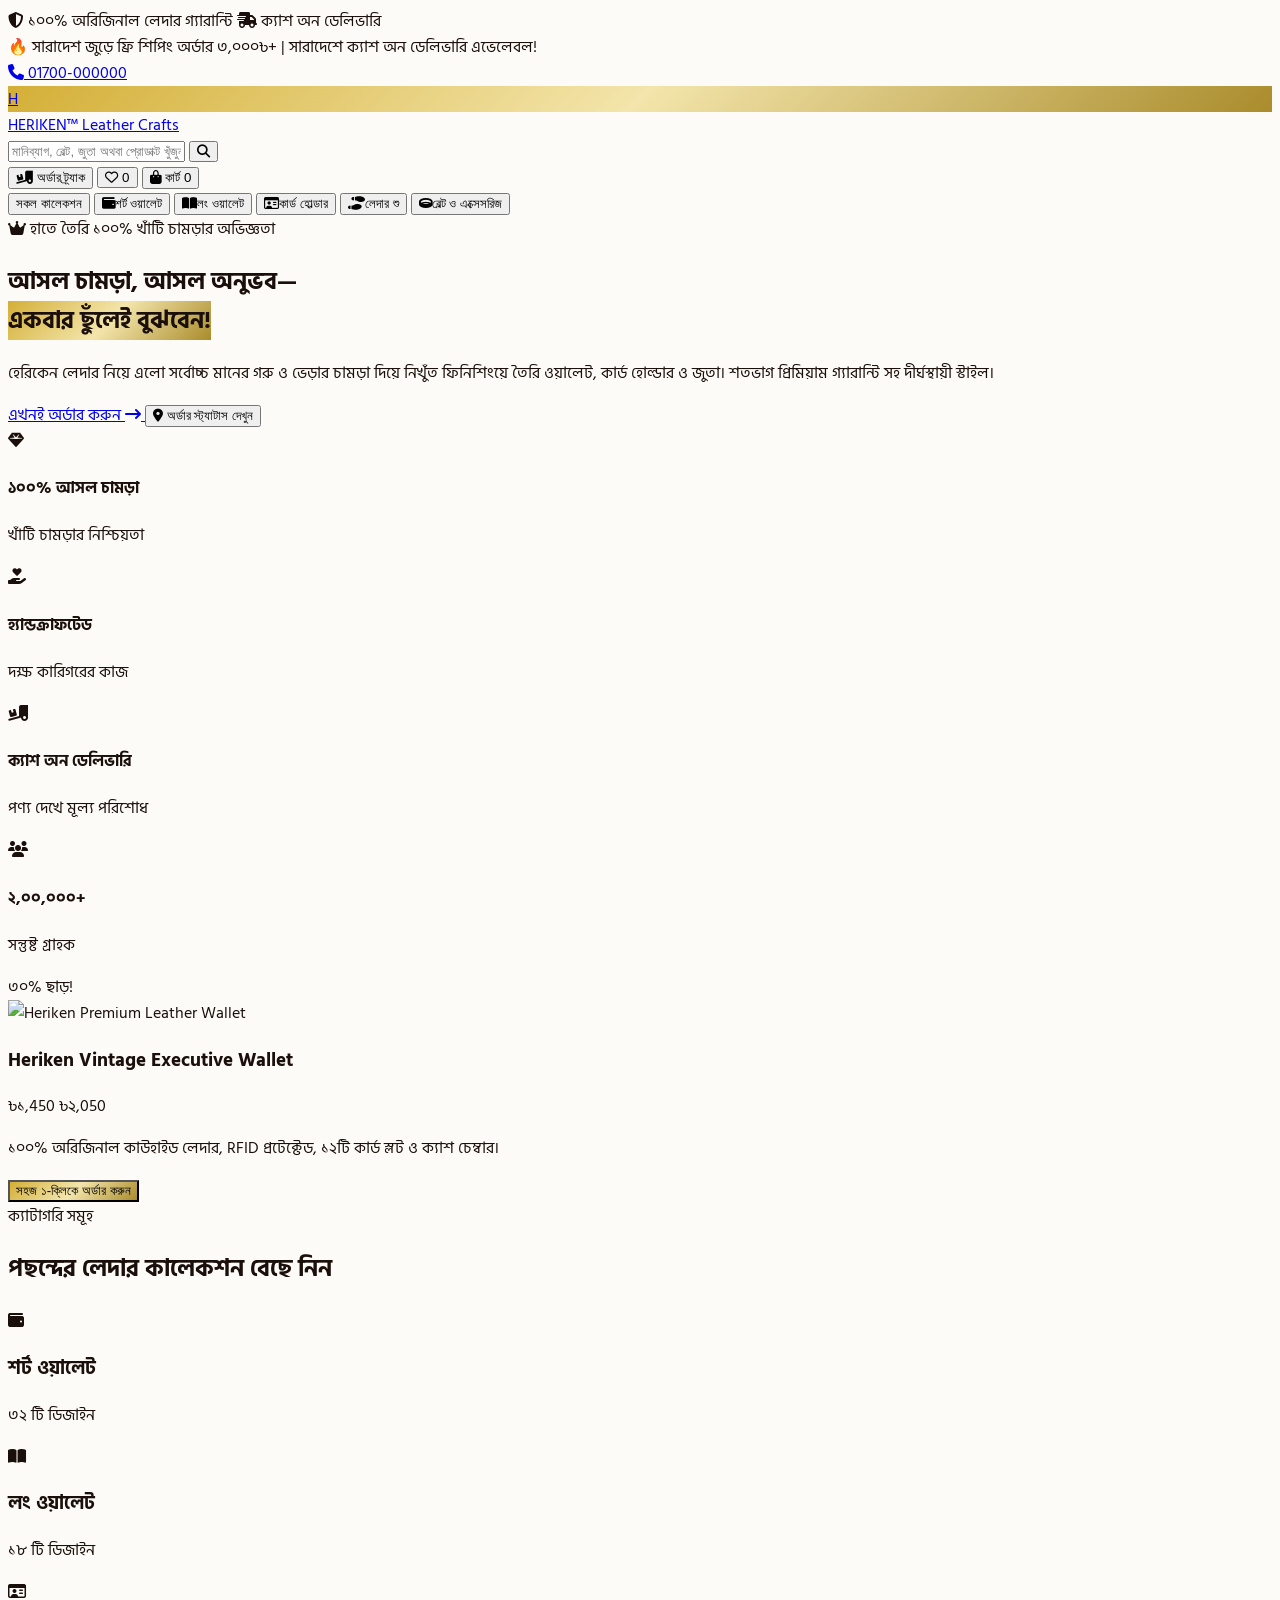
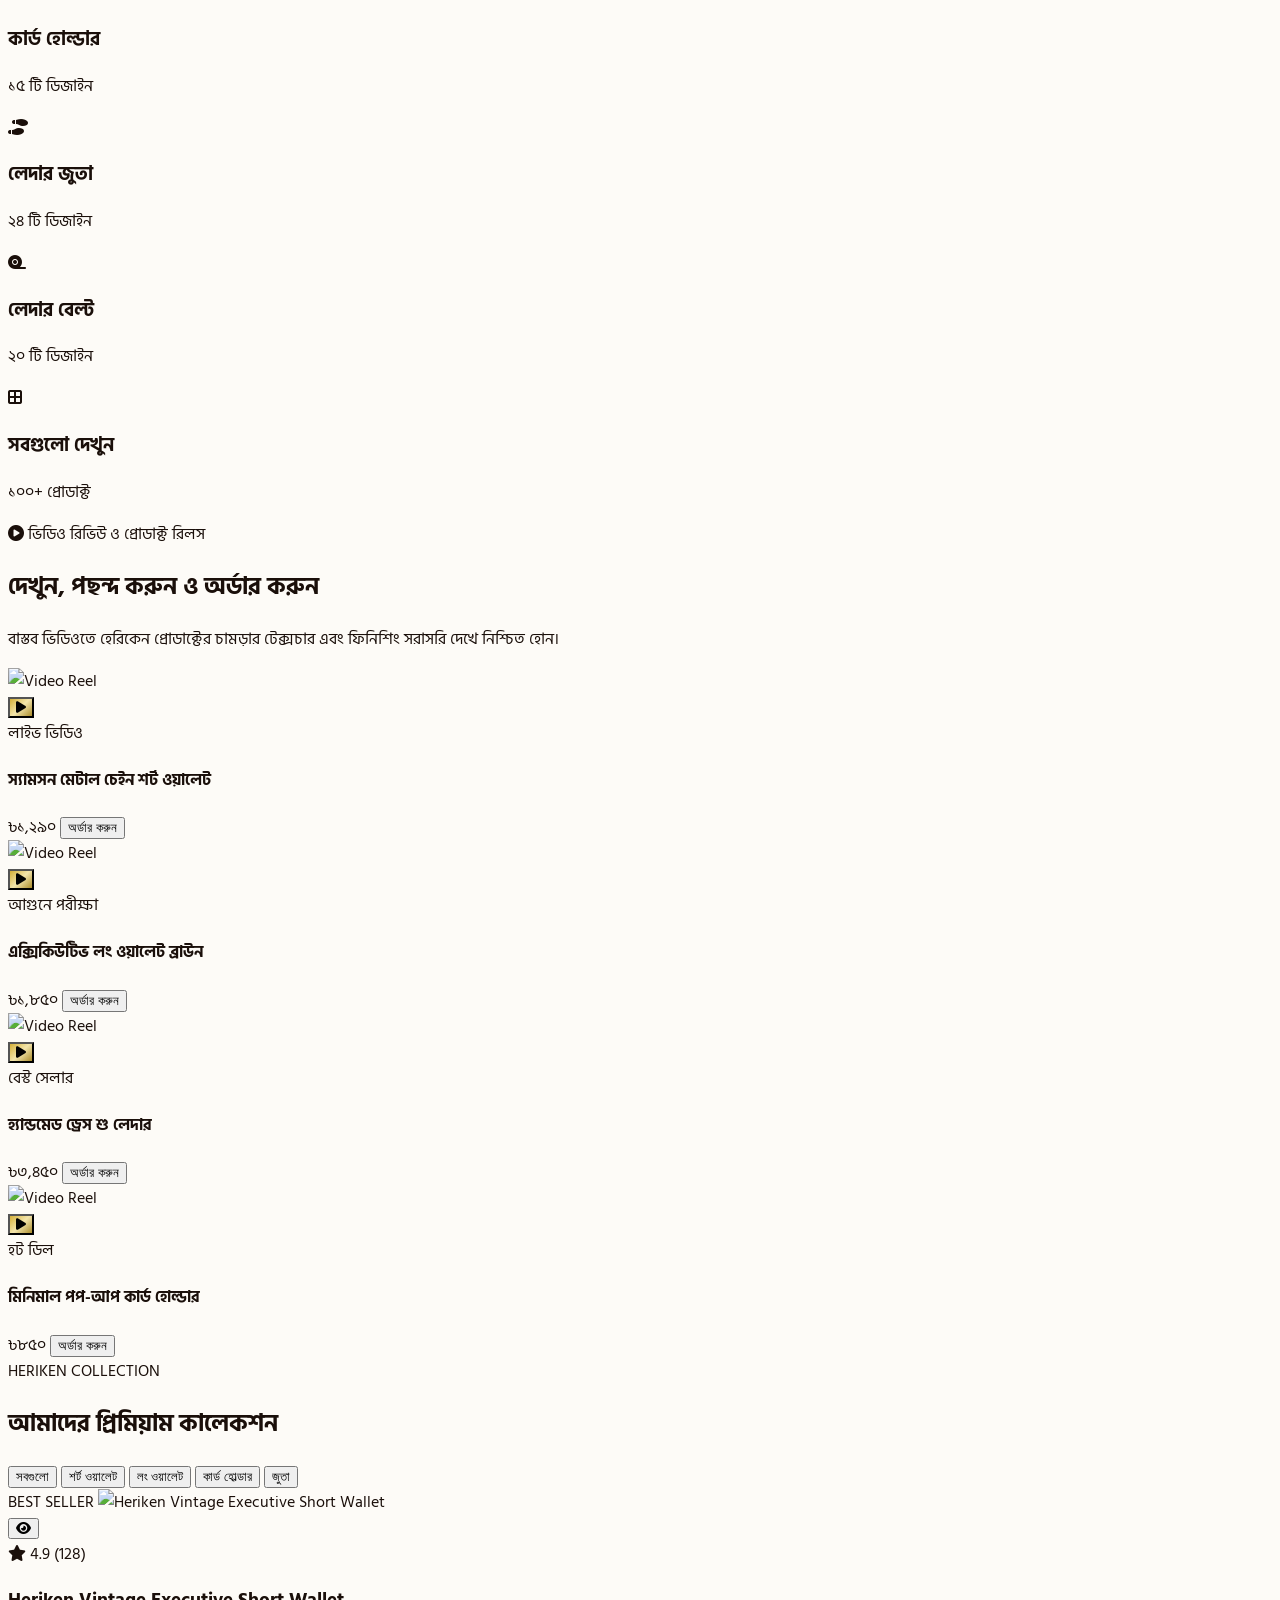
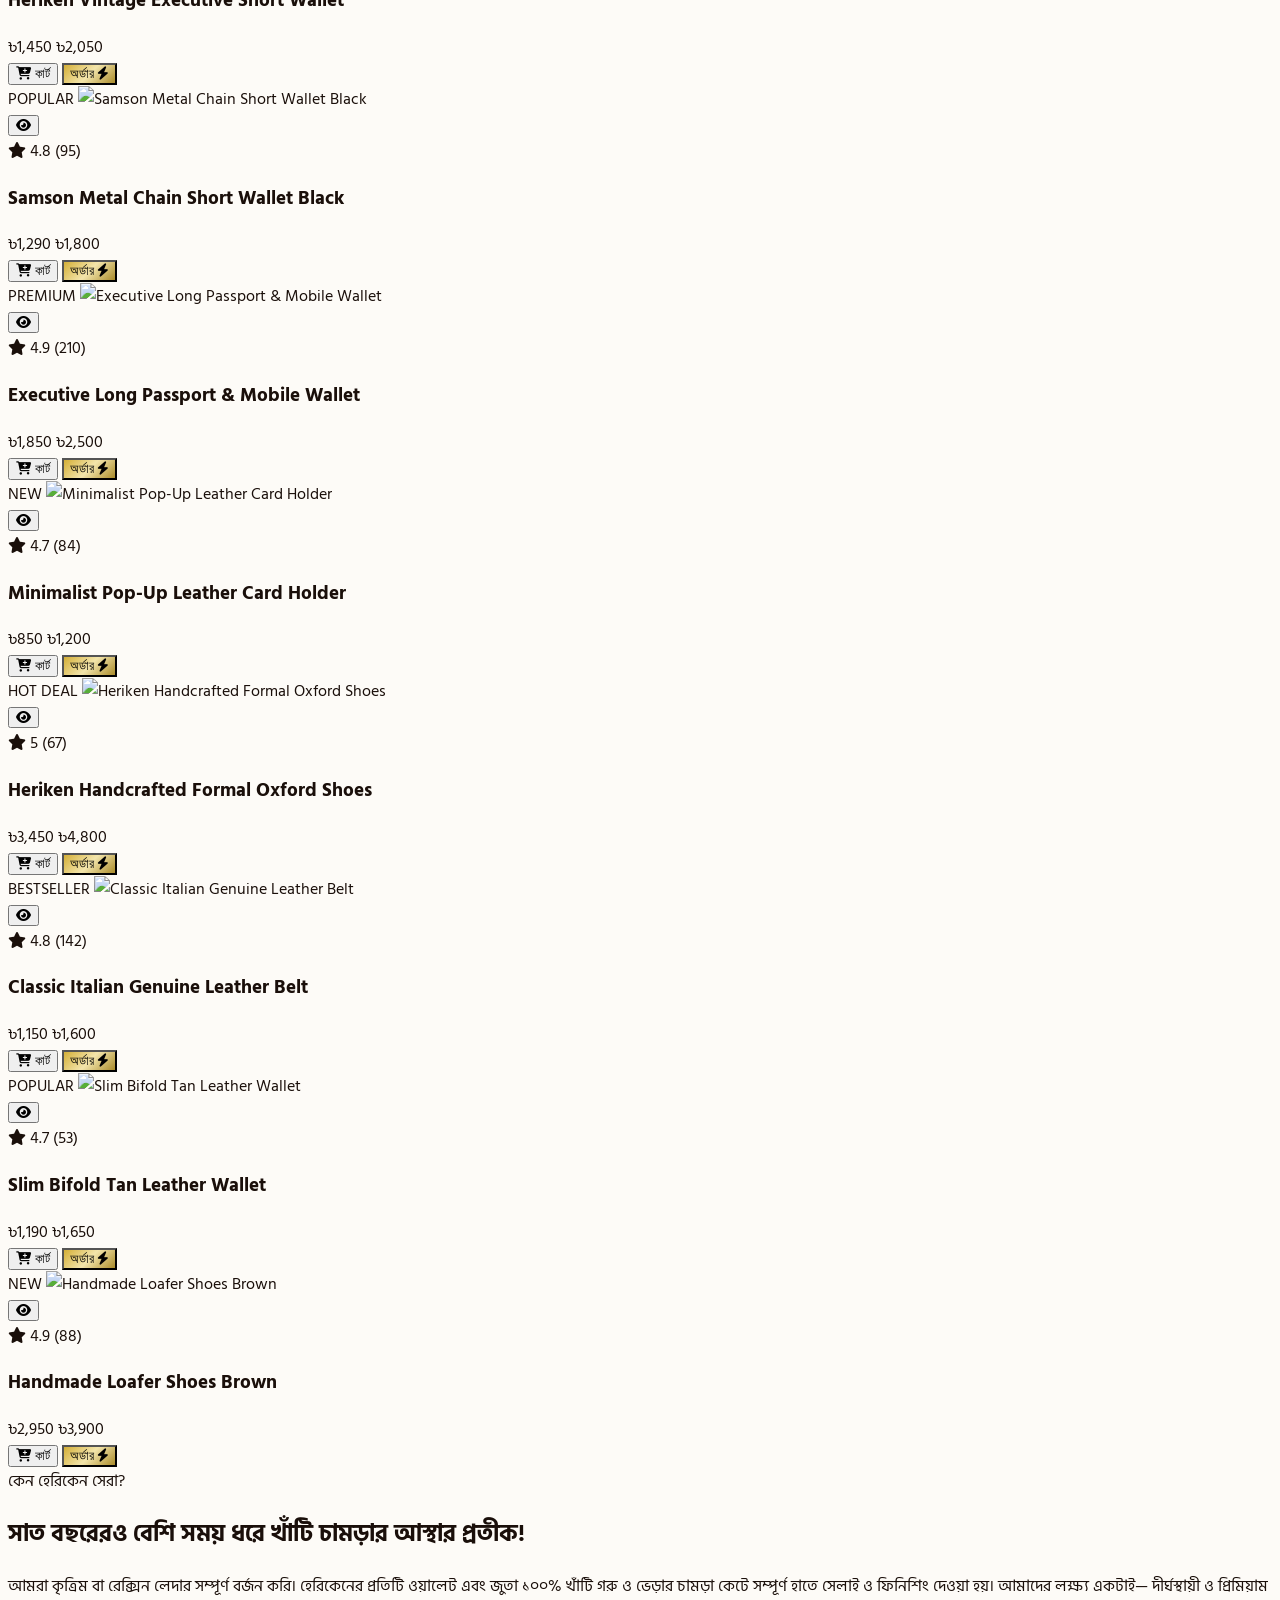
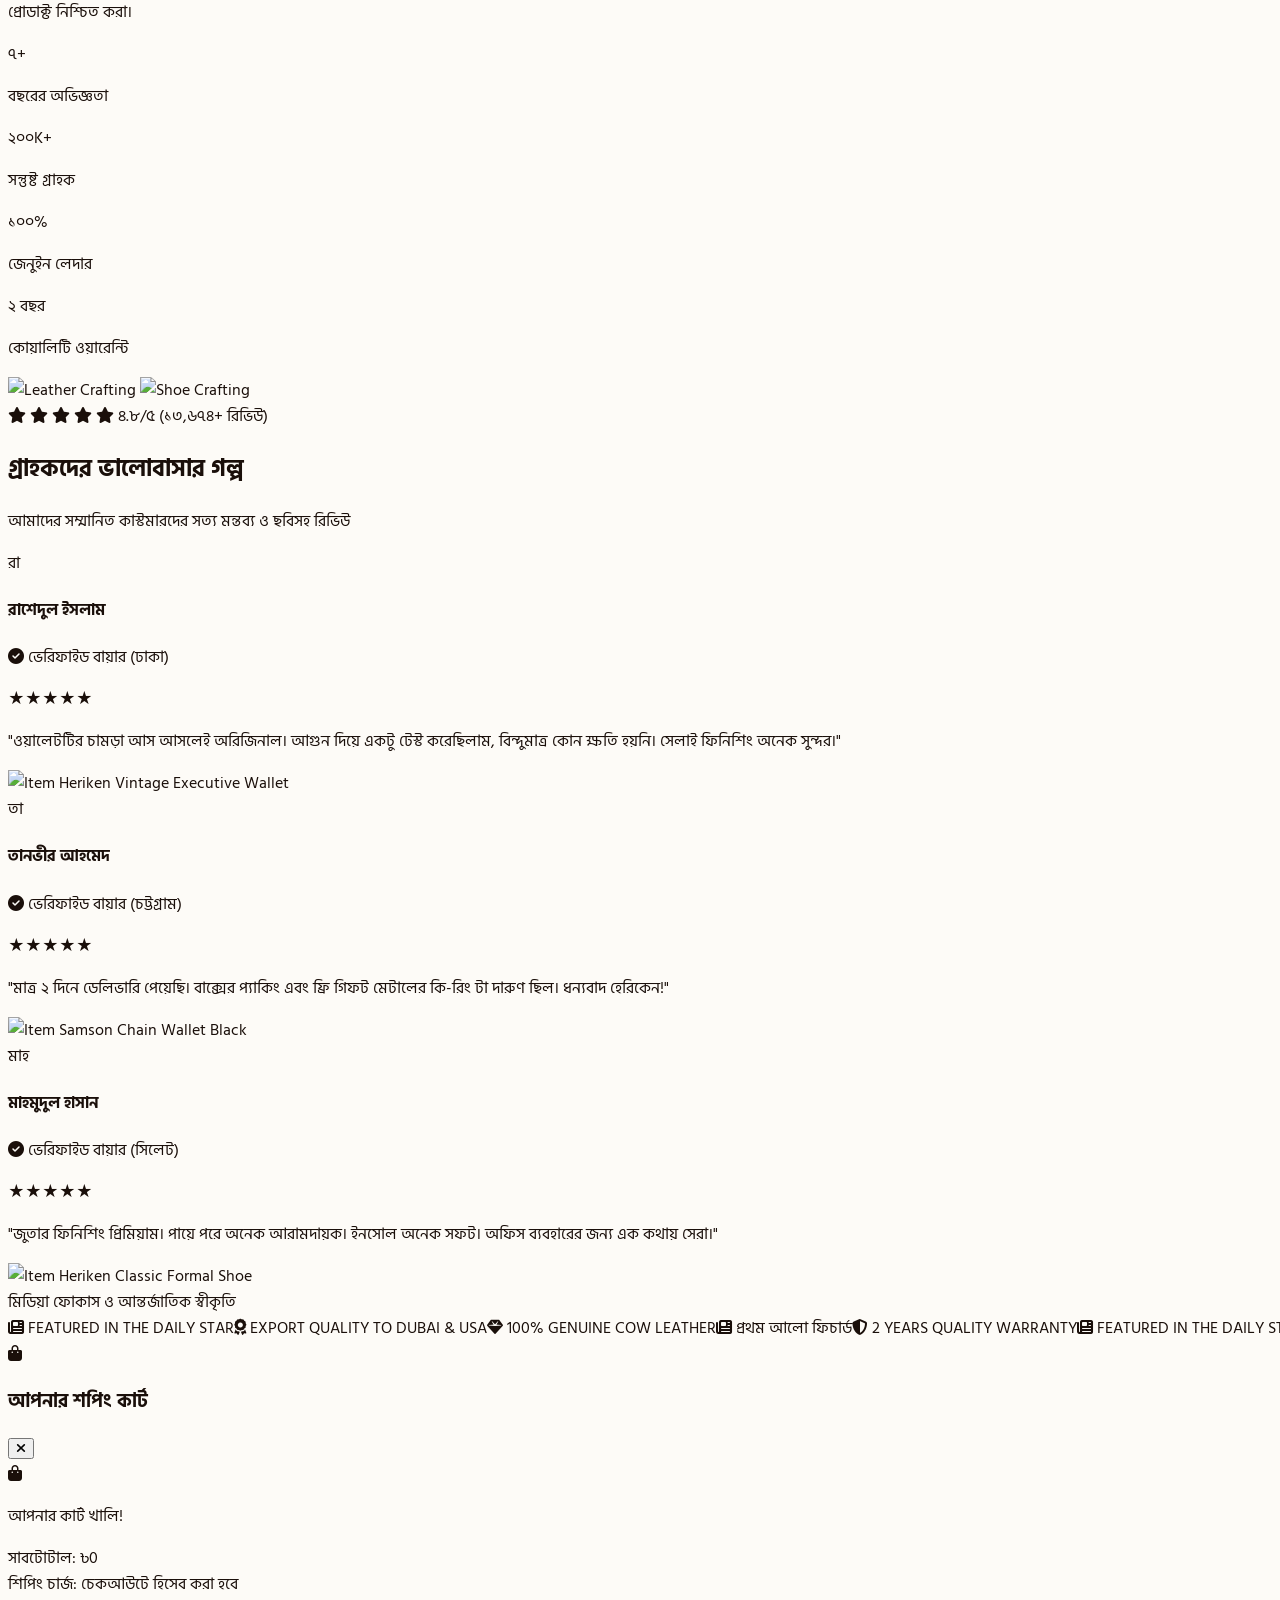
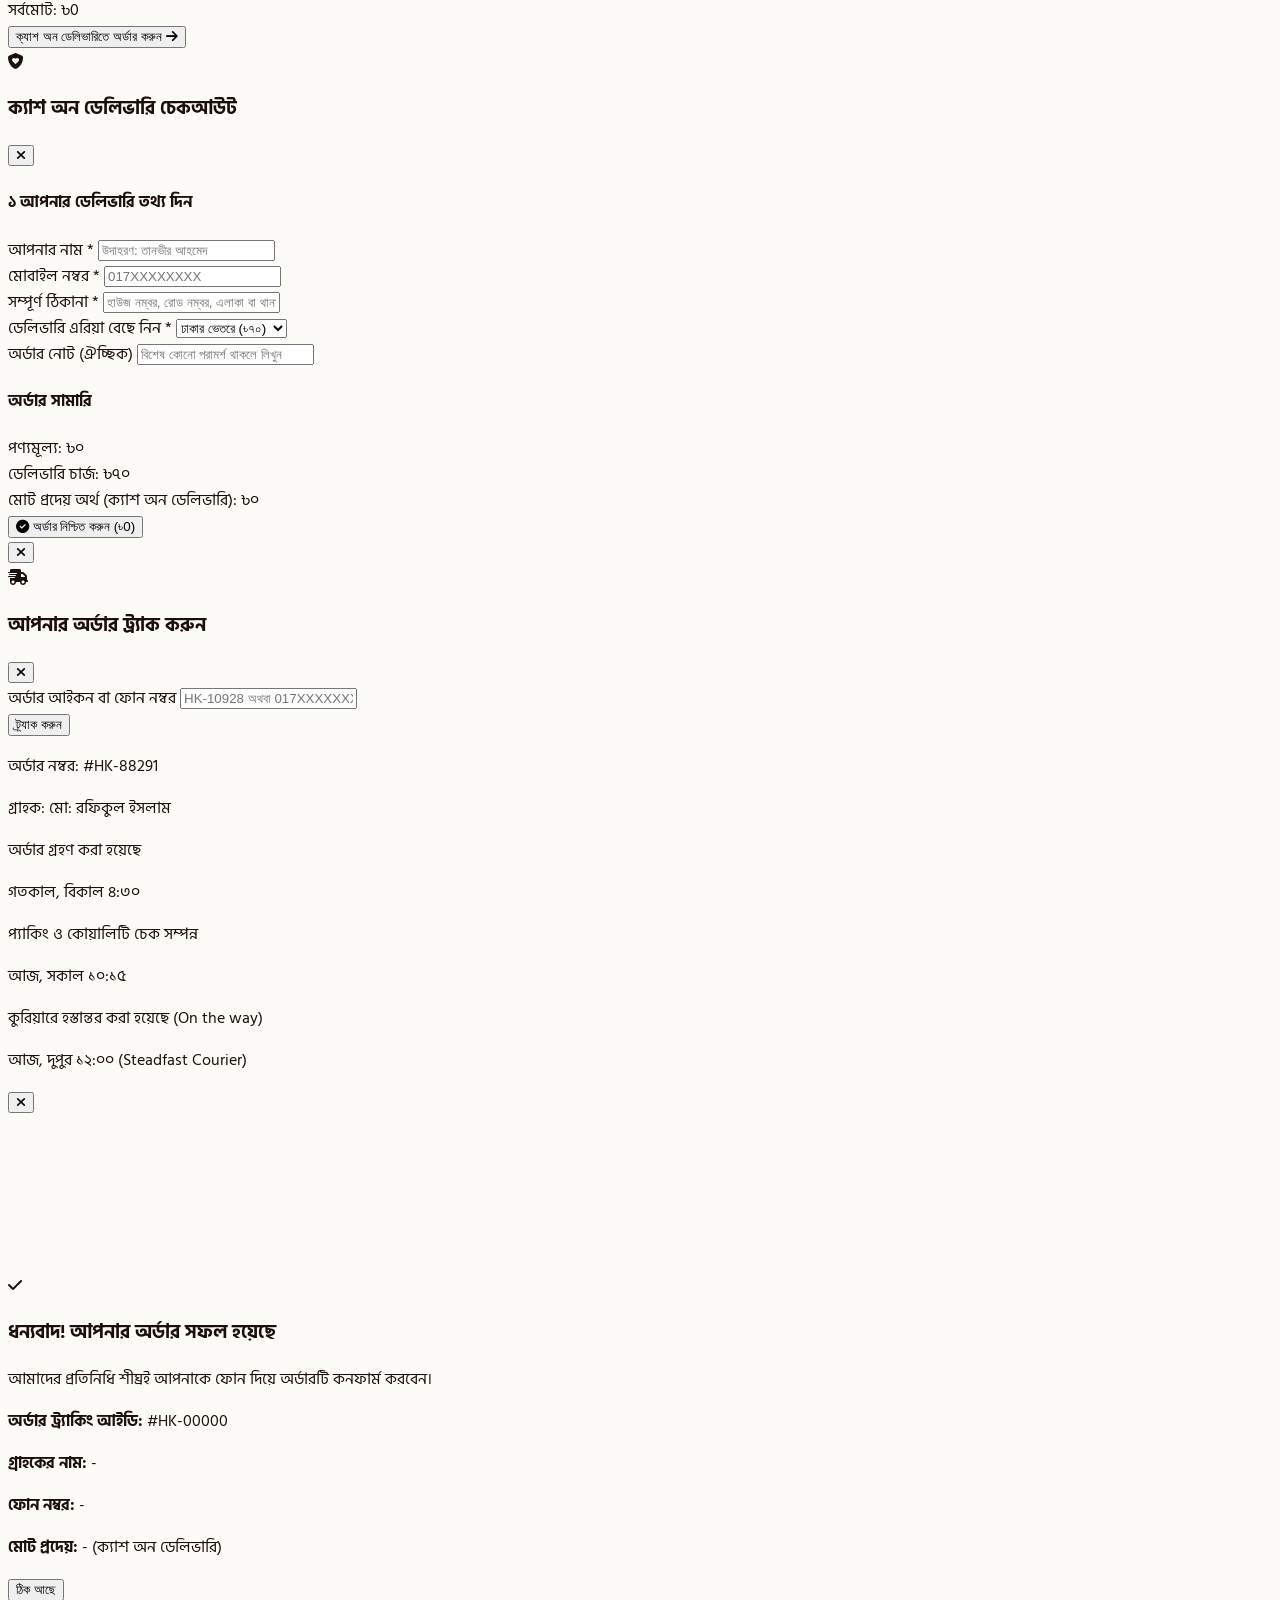
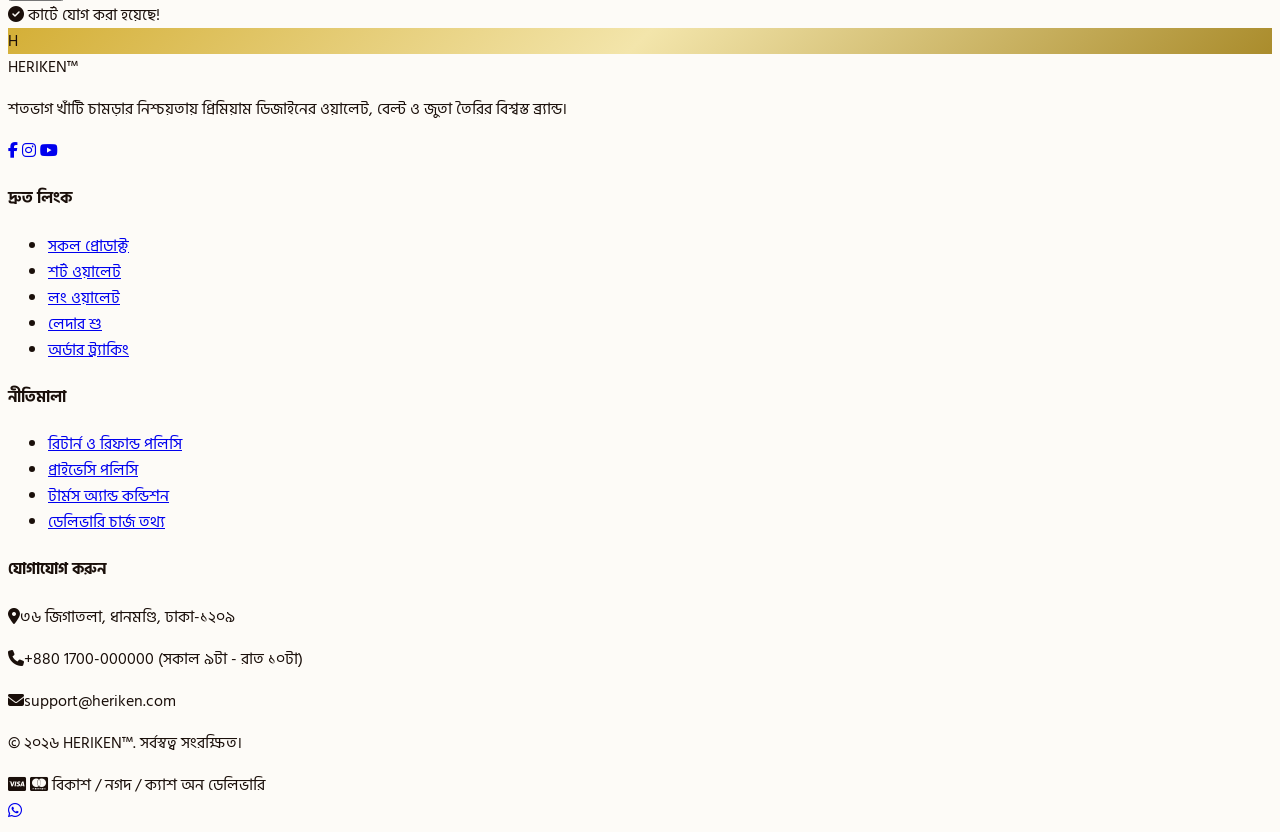
==== index.html @ 3931f615 "Update index.html" ====
<!DOCTYPE html>
<html lang="bn" class="scroll-smooth">
<head>
    <meta charset="UTF-8">
    <meta name="viewport" content="width=device-width, initial-scale=1.0">
    <title>HERIKEN™ - Premium Genuine Leather Goods Bangladesh</title>
    <!-- Tailwind CSS -->
    <script src="https://cdn.tailwindcss.com"></script>
    <!-- FontAwesome Icons -->
    <link rel="stylesheet" href="https://cdnjs.cloudflare.com/ajax/libs/font-awesome/6.4.0/css/all.min.css">
    <!-- Google Font: Hind Siliguri & Inter -->
    <link rel="preconnect" href="https://fonts.googleapis.com">
    <link rel="preconnect" href="https://fonts.gstatic.com" crossorigin>
    <link href="https://fonts.googleapis.com/css2?family=Hind+Siliguri:wght@400;500;600;700&family=Inter:wght@300;400;500;600;700;800&display=swap" rel="stylesheet">

    <script>
        tailwind.config = {
            theme: {
                extend: {
                    colors: {
                        leather: {
                            50: '#fdfbf7',
                            100: '#f7f0e6',
                            200: '#eedac4',
                            300: '#e1be9b',
                            400: '#d09b6e',
                            500: '#b87642',
                            600: '#8b4513',
                            700: '#5c2d0c',
                            800: '#381b07',
                            900: '#1a0f0a',
                        },
                        gold: {
                            400: '#f3e5ab',
                            500: '#d4af37',
                            600: '#aa8c2c',
                        }
                    },
                    fontFamily: {
                        sans: ['Hind Siliguri', 'Inter', 'sans-serif'],
                    }
                }
            }
        }
    </script>
    <style>
        body {
            font-family: 'Hind Siliguri', 'Inter', sans-serif;
            background-color: #fdfbf7;
            color: #1a0f0a;
        }
        .hide-scrollbar::-webkit-scrollbar {
            display: none;
        }
        .hide-scrollbar {
            -ms-overflow-style: none;
            scrollbar-width: none;
        }
        .gold-gradient {
            background: linear-gradient(135deg, #d4af37 0%, #f3e5ab 50%, #aa8c2c 100%);
        }
        .leather-gradient {
            background: linear-gradient(135deg, #1a0f0a 0%, #381b07 100%);
        }
        /* Custom Keyframe Animations */
        @keyframes ticker {
            0% { transform: translateX(0); }
            100% { transform: translateX(-50%); }
        }
        .animate-ticker {
            display: flex;
            width: 200%;
            animation: ticker 25s linear infinite;
        }
        .animate-ticker:hover {
            animation-play-state: paused;
        }
    </style>
</head>
<body class="bg-leather-50 min-h-screen flex flex-col justify-between">

    <!-- Top Announcement Bar -->
    <div class="bg-leather-900 text-gold-400 text-xs sm:text-sm py-2 px-4 text-center font-medium border-b border-gold-500/20 flex justify-between items-center overflow-hidden">
        <div class="hidden sm:flex items-center gap-4 text-xs text-amber-200/80">
            <span><i class="fa-solid fa-shield-halved text-gold-500 mr-1"></i> ১০০% অরিজিনাল লেদার গ্যারান্টি</span>
            <span><i class="fa-solid fa-truck-fast text-gold-500 mr-1"></i> ক্যাশ অন ডেলিভারি</span>
        </div>
        <div class="w-full sm:w-auto text-center font-semibold tracking-wide">
            🔥 সারাদেশ জুড়ে ফ্রি শিপিং অর্ডার ৩,০০০৳+ | সারাদেশে ক্যাশ অন ডেলিভারি এভেলেবল!
        </div>
        <div class="hidden sm:flex items-center gap-3 text-xs">
            <a href="tel:+8801700000000" class="hover:text-gold-500 transition"><i class="fa-solid fa-phone mr-1"></i> 01700-000000</a>
        </div>
    </div>

    <!-- Main Navigation Header -->
    <header class="sticky top-0 z-40 bg-leather-900/95 backdrop-blur-md text-white border-b border-leather-800 shadow-xl">
        <div class="max-w-7xl mx-auto px-4 sm:px-6 lg:px-8">
            <div class="flex items-center justify-between h-20 gap-2 sm:gap-4">
                
                <!-- Logo -->
                <a href="#" class="flex items-center gap-2 group">
                    <div class="w-10 h-10 rounded-lg gold-gradient p-0.5 flex items-center justify-center shadow-lg group-hover:scale-105 transition duration-300">
                        <div class="w-full h-full bg-leather-900 rounded-[7px] flex items-center justify-center">
                            <span class="text-gold-500 font-extrabold text-xl tracking-tighter">H</span>
                        </div>
                    </div>
                    <div class="flex flex-col">
                        <span class="text-2xl font-black tracking-widest text-white group-hover:text-gold-400 transition">HERIKEN<span class="text-gold-500">™</span></span>
                        <span class="text-[9px] uppercase tracking-[0.25em] text-amber-200/70 -mt-1 font-sans">Leather Crafts</span>
                    </div>
                </a>

                <!-- Search Bar (Desktop) -->
                <div class="hidden md:flex flex-1 max-w-md mx-6 relative">
                    <input type="text" id="searchInput" onkeyup="handleSearch(this.value)" placeholder="মানিব্যাগ, বেল্ট, জুতা অথবা প্রোডাক্ট খুঁজুন..." 
                           class="w-full bg-leather-800/80 text-white placeholder-gray-400 text-sm rounded-full px-5 py-2.5 pr-10 focus:outline-none focus:ring-2 focus:ring-gold-500 border border-leather-700 transition">
                    <button class="absolute right-3 top-2.5 text-gold-400 hover:text-gold-500">
                        <i class="fa-solid fa-magnifying-glass"></i>
                    </button>
                    
                    <!-- Quick Live Search Dropdown -->
                    <div id="searchDropdown" class="hidden absolute left-0 right-0 top-12 bg-leather-900 border border-leather-700 rounded-xl shadow-2xl p-2 z-50 max-h-80 overflow-y-auto">
                        <!-- Populated by JS -->
                    </div>
                </div>

                <!-- Navigation Actions -->
                <div class="flex items-center gap-3 sm:gap-5">
                    <!-- Track Order Button -->
                    <button onclick="openModal('trackModal')" class="hidden sm:flex items-center gap-1.5 text-xs font-medium text-amber-200 hover:text-gold-400 bg-leather-800/60 hover:bg-leather-800 px-3 py-2 rounded-lg border border-leather-700 transition">
                        <i class="fa-solid fa-truck-ramp-box text-gold-500"></i>
                        <span>অর্ডার ট্র্যাক</span>
                    </button>

                    <!-- Wishlist Button -->
                    <button onclick="showToast('উইশলিস্টে আপডেট করা হয়েছে!')" class="relative p-2 text-gray-300 hover:text-gold-400 transition">
                        <i class="fa-regular fa-heart text-xl"></i>
                        <span id="wishlistCount" class="absolute -top-1 -right-1 bg-gold-500 text-leather-900 font-bold text-[10px] w-4 h-4 rounded-full flex items-center justify-center">0</span>
                    </button>

                    <!-- Cart Drawer Trigger Button -->
                    <button onclick="toggleCartDrawer()" class="relative flex items-center gap-2 bg-gradient-to-r from-gold-600 to-gold-500 hover:from-gold-500 hover:to-gold-400 text-leather-900 px-4 py-2 rounded-full font-bold text-sm shadow-lg hover:shadow-gold-500/20 transition transform active:scale-95">
                        <i class="fa-solid fa-bag-shopping text-base"></i>
                        <span class="hidden sm:inline">কার্ট</span>
                        <span id="cartCountBadge" class="bg-leather-900 text-gold-400 font-bold text-xs px-2 py-0.5 rounded-full">0</span>
                    </button>
                </div>
            </div>

            <!-- Categories Nav Menu -->
            <nav class="flex items-center space-x-1 sm:space-x-6 overflow-x-auto py-3 text-sm font-medium border-t border-leather-800/80 hide-scrollbar text-amber-100/90 whitespace-nowrap">
                <button onclick="filterCategory('all')" class="category-btn active px-3 py-1 rounded-md hover:text-gold-400 hover:bg-leather-800/50 transition">সকল কালেকশন</button>
                <button onclick="filterCategory('short-wallet')" class="category-btn px-3 py-1 rounded-md hover:text-gold-400 hover:bg-leather-800/50 transition"><i class="fa-solid fa-wallet text-gold-500/70 mr-1.5"></i>শর্ট ওয়ালেট</button>
                <button onclick="filterCategory('long-wallet')" class="category-btn px-3 py-1 rounded-md hover:text-gold-400 hover:bg-leather-800/50 transition"><i class="fa-solid fa-book-open text-gold-500/70 mr-1.5"></i>লং ওয়ালেট</button>
                <button onclick="filterCategory('card-holder')" class="category-btn px-3 py-1 rounded-md hover:text-gold-400 hover:bg-leather-800/50 transition"><i class="fa-regular fa-id-card text-gold-500/70 mr-1.5"></i>কার্ড হোল্ডার</button>
                <button onclick="filterCategory('shoes')" class="category-btn px-3 py-1 rounded-md hover:text-gold-400 hover:bg-leather-800/50 transition"><i class="fa-solid fa-shoe-prints text-gold-500/70 mr-1.5"></i>লেদার শু</button>
                <button onclick="filterCategory('accessories')" class="category-btn px-3 py-1 rounded-md hover:text-gold-400 hover:bg-leather-800/50 transition"><i class="fa-solid fa-ring text-gold-500/70 mr-1.5"></i>বেল্ট ও এক্সেসরিজ</button>
            </nav>
        </div>
    </header>

    <main class="flex-grow">
        <!-- Hero Banner Section -->
        <section class="relative bg-leather-900 text-white overflow-hidden py-12 sm:py-20 border-b border-gold-500/20">
            <div class="absolute inset-0 opacity-20 bg-[radial-gradient(#d4af37_1px,transparent_1px)] [background-size:16px_16px]"></div>
            <div class="max-w-7xl mx-auto px-4 sm:px-6 lg:px-8 relative z-10">
                <div class="grid grid-cols-1 lg:grid-cols-12 gap-8 items-center">
                    
                    <div class="lg:col-span-7 space-y-6 text-center lg:text-left">
                        <div class="inline-flex items-center gap-2 bg-leather-800/90 border border-gold-500/40 text-gold-400 px-4 py-1.5 rounded-full text-xs sm:text-sm font-semibold tracking-wide shadow-inner">
                            <i class="fa-solid fa-crown text-gold-500"></i>
                            <span>হাতে তৈরি ১০০% খাঁটি চামড়ার অভিজ্ঞতা</span>
                        </div>
                        <h1 class="text-3xl sm:text-5xl lg:text-6xl font-extrabold leading-tight tracking-tight text-white">
                            আসল চামড়া, আসল অনুভব— <br class="hidden sm:inline">
                            <span class="text-transparent bg-clip-text gold-gradient">একবার ছুঁলেই বুঝবেন!</span>
                        </h1>
                        <p class="text-gray-300 text-base sm:text-lg max-w-2xl mx-auto lg:mx-0 leading-relaxed font-light">
                            হেরিকেন লেদার নিয়ে এলো সর্বোচ্চ মানের গরু ও ভেড়ার চামড়া দিয়ে নিখুঁত ফিনিশিংয়ে তৈরি ওয়ালেট, কার্ড হোল্ডার ও জুতা। শতভাগ প্রিমিয়াম গ্যারান্টি সহ দীর্ঘস্থায়ী স্টাইল।
                        </p>

                        <div class="flex flex-col sm:flex-row items-center justify-center lg:justify-start gap-4 pt-2">
                            <a href="#products-section" class="w-full sm:w-auto bg-gradient-to-r from-gold-500 to-gold-600 hover:from-gold-400 hover:to-gold-500 text-leather-900 font-bold px-8 py-4 rounded-xl shadow-xl hover:shadow-gold-500/20 transition transform hover:-translate-y-0.5 text-center flex items-center justify-center gap-2 text-base">
                                <span>এখনই অর্ডার করুন</span>
                                <i class="fa-solid fa-arrow-right-long"></i>
                            </a>
                            <button onclick="openModal('trackModal')" class="w-full sm:w-auto bg-leather-800 hover:bg-leather-700 text-amber-200 border border-leather-600 font-medium px-6 py-4 rounded-xl transition text-center flex items-center justify-center gap-2 text-base">
                                <i class="fa-solid fa-location-dot text-gold-400"></i>
                                <span>অর্ডার স্ট্যাটাস দেখুন</span>
                            </button>
                        </div>

                        <!-- Trust Badge Grid -->
                        <div class="grid grid-cols-2 sm:grid-cols-4 gap-4 pt-6 border-t border-leather-800">
                            <div class="flex items-center gap-3">
                                <div class="w-10 h-10 rounded-full bg-leather-800 border border-gold-500/30 flex items-center justify-center text-gold-400 shrink-0">
                                    <i class="fa-solid fa-gem text-lg"></i>
                                </div>
                                <div class="text-left">
                                    <h4 class="text-xs font-bold text-white">১০০% আসল চামড়া</h4>
                                    <p class="text-[10px] text-gray-400">খাঁটি চামড়ার নিশ্চিয়তা</p>
                                </div>
                            </div>
                            <div class="flex items-center gap-3">
                                <div class="w-10 h-10 rounded-full bg-leather-800 border border-gold-500/30 flex items-center justify-center text-gold-400 shrink-0">
                                    <i class="fa-solid fa-hand-holding-heart text-lg"></i>
                                </div>
                                <div class="text-left">
                                    <h4 class="text-xs font-bold text-white">হ্যান্ডক্রাফটেড</h4>
                                    <p class="text-[10px] text-gray-400">দক্ষ কারিগরের কাজ</p>
                                </div>
                            </div>
                            <div class="flex items-center gap-3">
                                <div class="w-10 h-10 rounded-full bg-leather-800 border border-gold-500/30 flex items-center justify-center text-gold-400 shrink-0">
                                    <i class="fa-solid fa-truck-ramp-box text-lg"></i>
                                </div>
                                <div class="text-left">
                                    <h4 class="text-xs font-bold text-white">ক্যাশ অন ডেলিভারি</h4>
                                    <p class="text-[10px] text-gray-400">পণ্য দেখে মূল্য পরিশোধ</p>
                                </div>
                            </div>
                            <div class="flex items-center gap-3">
                                <div class="w-10 h-10 rounded-full bg-leather-800 border border-gold-500/30 flex items-center justify-center text-gold-400 shrink-0">
                                    <i class="fa-solid fa-users text-lg"></i>
                                </div>
                                <div class="text-left">
                                    <h4 class="text-xs font-bold text-white">২,০০,০০০+</h4>
                                    <p class="text-[10px] text-gray-400">সন্তুষ্ট গ্রাহক</p>
                                </div>
                            </div>
                        </div>
                    </div>

                    <!-- Hero Visual Showcase Card -->
                    <div class="lg:col-span-5 relative">
                        <div class="relative mx-auto max-w-md lg:max-w-none">
                            <div class="absolute -inset-1 gold-gradient rounded-3xl blur opacity-30 animate-pulse"></div>
                            <div class="relative bg-leather-800/80 border border-gold-500/30 rounded-3xl p-6 shadow-2xl backdrop-blur-sm overflow-hidden">
                                <div class="absolute top-4 right-4 bg-red-600 text-white font-black text-xs px-3 py-1 rounded-full uppercase tracking-widest shadow">
                                    ৩০% ছাড়!
                                </div>
                                <img id="heroProductImage" src="https://images.unsplash.com/photo-1627123424574-724758594e93?auto=format&fit=crop&w=800&q=80" alt="Heriken Premium Leather Wallet" class="w-full h-72 sm:h-80 object-cover rounded-2xl shadow-md transition duration-500 hover:scale-105">
                                <div class="mt-5 space-y-2">
                                    <div class="flex justify-between items-baseline">
                                        <h3 class="text-lg font-bold text-white">Heriken Vintage Executive Wallet</h3>
                                        <div class="text-gold-400 font-extrabold text-xl">৳১,450 <span class="text-xs text-gray-400 line-through">৳২,050</span></div>
                                    </div>
                                    <p class="text-xs text-gray-300">১০০% অরিজিনাল কাউহাইড লেদার, RFID প্রটেক্টেড, ১২টি কার্ড স্লট ও ক্যাশ চেম্বার।</p>
                                    <button onclick="directCheckout(1)" class="w-full mt-2 gold-gradient hover:opacity-95 text-leather-900 font-bold py-3 rounded-xl transition shadow text-sm">
                                        সহজ ১-ক্লিকে অর্ডার করুন
                                    </button>
                                </div>
                            </div>
                        </div>
                    </div>

                </div>
            </div>
        </section>

        <!-- Category Grid Showcase -->
        <section class="py-12 bg-leather-100/50">
            <div class="max-w-7xl mx-auto px-4 sm:px-6 lg:px-8">
                <div class="text-center max-w-2xl mx-auto mb-8">
                    <span class="text-gold-600 font-bold text-xs uppercase tracking-widest">ক্যাটাগরি সমূহ</span>
                    <h2 class="text-2xl sm:text-3xl font-extrabold text-leather-900 mt-1">পছন্দের লেদার কালেকশন বেছে নিন</h2>
                </div>

                <div class="grid grid-cols-2 sm:grid-cols-3 lg:grid-cols-6 gap-4">
                    <div onclick="filterCategory('short-wallet')" class="cursor-pointer bg-white p-5 rounded-2xl shadow-sm hover:shadow-xl border border-leather-200/60 text-center group transition duration-300 transform hover:-translate-y-1">
                        <div class="w-14 h-14 mx-auto rounded-full bg-leather-100 group-hover:bg-gold-500 text-leather-800 group-hover:text-leather-900 flex items-center justify-center text-2xl transition duration-300">
                            <i class="fa-solid fa-wallet"></i>
                        </div>
                        <h3 class="font-bold text-sm text-leather-900 mt-3 group-hover:text-gold-600 transition">শর্ট ওয়ালেট</h3>
                        <p class="text-[11px] text-gray-500">৩২ টি ডিজাইন</p>
                    </div>

                    <div onclick="filterCategory('long-wallet')" class="cursor-pointer bg-white p-5 rounded-2xl shadow-sm hover:shadow-xl border border-leather-200/60 text-center group transition duration-300 transform hover:-translate-y-1">
                        <div class="w-14 h-14 mx-auto rounded-full bg-leather-100 group-hover:bg-gold-500 text-leather-800 group-hover:text-leather-900 flex items-center justify-center text-2xl transition duration-300">
                            <i class="fa-solid fa-book-open"></i>
                        </div>
                        <h3 class="font-bold text-sm text-leather-900 mt-3 group-hover:text-gold-600 transition">লং ওয়ালেট</h3>
                        <p class="text-[11px] text-gray-500">১৮ টি ডিজাইন</p>
                    </div>

                    <div onclick="filterCategory('card-holder')" class="cursor-pointer bg-white p-5 rounded-2xl shadow-sm hover:shadow-xl border border-leather-200/60 text-center group transition duration-300 transform hover:-translate-y-1">
                        <div class="w-14 h-14 mx-auto rounded-full bg-leather-100 group-hover:bg-gold-500 text-leather-800 group-hover:text-leather-900 flex items-center justify-center text-2xl transition duration-300">
                            <i class="fa-regular fa-id-card"></i>
                        </div>
                        <h3 class="font-bold text-sm text-leather-900 mt-3 group-hover:text-gold-600 transition">কার্ড হোল্ডার</h3>
                        <p class="text-[11px] text-gray-500">১৫ টি ডিজাইন</p>
                    </div>

                    <div onclick="filterCategory('shoes')" class="cursor-pointer bg-white p-5 rounded-2xl shadow-sm hover:shadow-xl border border-leather-200/60 text-center group transition duration-300 transform hover:-translate-y-1">
                        <div class="w-14 h-14 mx-auto rounded-full bg-leather-100 group-hover:bg-gold-500 text-leather-800 group-hover:text-leather-900 flex items-center justify-center text-2xl transition duration-300">
                            <i class="fa-solid fa-shoe-prints"></i>
                        </div>
                        <h3 class="font-bold text-sm text-leather-900 mt-3 group-hover:text-gold-600 transition">লেদার জুতা</h3>
                        <p class="text-[11px] text-gray-500">২৪ টি ডিজাইন</p>
                    </div>

                    <div onclick="filterCategory('accessories')" class="cursor-pointer bg-white p-5 rounded-2xl shadow-sm hover:shadow-xl border border-leather-200/60 text-center group transition duration-300 transform hover:-translate-y-1">
                        <div class="w-14 h-14 mx-auto rounded-full bg-leather-100 group-hover:bg-gold-500 text-leather-800 group-hover:text-leather-900 flex items-center justify-center text-2xl transition duration-300">
                            <i class="fa-solid fa-tape"></i>
                        </div>
                        <h3 class="font-bold text-sm text-leather-900 mt-3 group-hover:text-gold-600 transition">লেদার বেল্ট</h3>
                        <p class="text-[11px] text-gray-500">২০ টি ডিজাইন</p>
                    </div>

                    <div onclick="filterCategory('all')" class="cursor-pointer bg-white p-5 rounded-2xl shadow-sm hover:shadow-xl border border-leather-200/60 text-center group transition duration-300 transform hover:-translate-y-1">
                        <div class="w-14 h-14 mx-auto rounded-full bg-leather-100 group-hover:bg-gold-500 text-leather-800 group-hover:text-leather-900 flex items-center justify-center text-2xl transition duration-300">
                            <i class="fa-solid fa-border-all"></i>
                        </div>
                        <h3 class="font-bold text-sm text-leather-900 mt-3 group-hover:text-gold-600 transition">সবগুলো দেখুন</h3>
                        <p class="text-[11px] text-gray-500">১০০+ প্রোডাক্ট</p>
                    </div>
                </div>
            </div>
        </section>

        <!-- Watch & Shop Reels Section -->
        <section class="py-12 bg-leather-900 text-white">
            <div class="max-w-7xl mx-auto px-4 sm:px-6 lg:px-8">
                <div class="flex flex-col md:flex-row md:items-end justify-between mb-8 gap-4">
                    <div>
                        <div class="inline-flex items-center gap-1.5 text-gold-400 font-bold text-xs uppercase tracking-wider mb-1">
                            <i class="fa-solid fa-circle-play text-red-500 animate-pulse"></i>
                            <span>ভিডিও রিভিউ ও প্রোডাক্ট রিলস</span>
                        </div>
                        <h2 class="text-2xl sm:text-3xl font-extrabold text-white">দেখুন, পছন্দ করুন ও অর্ডার করুন</h2>
                    </div>
                    <p class="text-gray-400 text-sm max-w-md">বাস্তব ভিডিওতে হেরিকেন প্রোডাক্টের চামড়ার টেক্সচার এবং ফিনিশিং সরাসরি দেখে নিশ্চিত হোন।</p>
                </div>

                <!-- Video Cards Slider/Grid -->
                <div class="grid grid-cols-2 sm:grid-cols-2 md:grid-cols-4 gap-4">
                    
                    <!-- Reel 1 -->
                    <div class="relative rounded-2xl overflow-hidden bg-leather-800 border border-leather-700 shadow-xl group">
                        <div class="aspect-[9/14] bg-leather-900 relative">
                            <img src="https://images.unsplash.com/photo-1553062407-98eeb64c6a62?auto=format&fit=crop&w=600&q=80" alt="Video Reel" class="w-full h-full object-cover group-hover:scale-105 transition duration-500 opacity-80">
                            <div class="absolute inset-0 bg-gradient-to-t from-leather-900 via-transparent to-transparent"></div>
                            
                            <button onclick="playVideoModal('https://www.youtube.com/embed/dQw4w9WgXcQ')" class="absolute inset-0 m-auto w-12 h-12 rounded-full gold-gradient text-leather-900 flex items-center justify-center text-xl shadow-lg transform group-hover:scale-110 transition">
                                <i class="fa-solid fa-play ml-0.5"></i>
                            </button>

                            <div class="absolute bottom-3 left-3 right-3 text-left">
                                <span class="bg-red-600 text-white text-[10px] font-extrabold px-2 py-0.5 rounded">লাইভ ভিডিও</span>
                                <h4 class="text-sm font-bold text-white mt-1 line-clamp-1">স্যামসন মেটাল চেইন শর্ট ওয়ালেট</h4>
                                <div class="flex items-center justify-between mt-2">
                                    <span class="text-gold-400 font-extrabold text-xs">৳১,২৯০</span>
                                    <button onclick="directCheckout(2)" class="bg-gold-500 hover:bg-gold-400 text-leather-900 text-xs font-bold px-3 py-1.5 rounded-lg transition">
                                        অর্ডার করুন
                                    </button>
                                </div>
                            </div>
                        </div>
                    </div>

                    <!-- Reel 2 -->
                    <div class="relative rounded-2xl overflow-hidden bg-leather-800 border border-leather-700 shadow-xl group">
                        <div class="aspect-[9/14] bg-leather-900 relative">
                            <img src="https://images.unsplash.com/photo-1608256246200-53e635b5b65f?auto=format&fit=crop&w=600&q=80" alt="Video Reel" class="w-full h-full object-cover group-hover:scale-105 transition duration-500 opacity-80">
                            <div class="absolute inset-0 bg-gradient-to-t from-leather-900 via-transparent to-transparent"></div>
                            
                            <button onclick="playVideoModal('https://www.youtube.com/embed/dQw4w9WgXcQ')" class="absolute inset-0 m-auto w-12 h-12 rounded-full gold-gradient text-leather-900 flex items-center justify-center text-xl shadow-lg transform group-hover:scale-110 transition">
                                <i class="fa-solid fa-play ml-0.5"></i>
                            </button>

                            <div class="absolute bottom-3 left-3 right-3 text-left">
                                <span class="bg-red-600 text-white text-[10px] font-extrabold px-2 py-0.5 rounded">আগুনে পরীক্ষা</span>
                                <h4 class="text-sm font-bold text-white mt-1 line-clamp-1">এক্সিকিউটিভ লং ওয়ালেট ব্রাউন</h4>
                                <div class="flex items-center justify-between mt-2">
                                    <span class="text-gold-400 font-extrabold text-xs">৳১,৮৫০</span>
                                    <button onclick="directCheckout(3)" class="bg-gold-500 hover:bg-gold-400 text-leather-900 text-xs font-bold px-3 py-1.5 rounded-lg transition">
                                        অর্ডার করুন
                                    </button>
                                </div>
                            </div>
                        </div>
                    </div>

                    <!-- Reel 3 -->
                    <div class="relative rounded-2xl overflow-hidden bg-leather-800 border border-leather-700 shadow-xl group">
                        <div class="aspect-[9/14] bg-leather-900 relative">
                            <img src="https://images.unsplash.com/photo-1543163521-1bf539c55dd2?auto=format&fit=crop&w=600&q=80" alt="Video Reel" class="w-full h-full object-cover group-hover:scale-105 transition duration-500 opacity-80">
                            <div class="absolute inset-0 bg-gradient-to-t from-leather-900 via-transparent to-transparent"></div>
                            
                            <button onclick="playVideoModal('https://www.youtube.com/embed/dQw4w9WgXcQ')" class="absolute inset-0 m-auto w-12 h-12 rounded-full gold-gradient text-leather-900 flex items-center justify-center text-xl shadow-lg transform group-hover:scale-110 transition">
                                <i class="fa-solid fa-play ml-0.5"></i>
                            </button>

                            <div class="absolute bottom-3 left-3 right-3 text-left">
                                <span class="bg-gold-500 text-leather-900 text-[10px] font-extrabold px-2 py-0.5 rounded">বেস্ট সেলার</span>
                                <h4 class="text-sm font-bold text-white mt-1 line-clamp-1">হ্যান্ডমেড ড্রেস শু লেদার</h4>
                                <div class="flex items-center justify-between mt-2">
                                    <span class="text-gold-400 font-extrabold text-xs">৳৩,৪৫০</span>
                                    <button onclick="directCheckout(5)" class="bg-gold-500 hover:bg-gold-400 text-leather-900 text-xs font-bold px-3 py-1.5 rounded-lg transition">
                                        অর্ডার করুন
                                    </button>
                                </div>
                            </div>
                        </div>
                    </div>

                    <!-- Reel 4 -->
                    <div class="relative rounded-2xl overflow-hidden bg-leather-800 border border-leather-700 shadow-xl group">
                        <div class="aspect-[9/14] bg-leather-900 relative">
                            <img src="https://images.unsplash.com/photo-1624222247344-550fb60583dc?auto=format&fit=crop&w=600&q=80" alt="Video Reel" class="w-full h-full object-cover group-hover:scale-105 transition duration-500 opacity-80">
                            <div class="absolute inset-0 bg-gradient-to-t from-leather-900 via-transparent to-transparent"></div>
                            
                            <button onclick="playVideoModal('https://www.youtube.com/embed/dQw4w9WgXcQ')" class="absolute inset-0 m-auto w-12 h-12 rounded-full gold-gradient text-leather-900 flex items-center justify-center text-xl shadow-lg transform group-hover:scale-110 transition">
                                <i class="fa-solid fa-play ml-0.5"></i>
                            </button>

                            <div class="absolute bottom-3 left-3 right-3 text-left">
                                <span class="bg-red-600 text-white text-[10px] font-extrabold px-2 py-0.5 rounded">হট ডিল</span>
                                <h4 class="text-sm font-bold text-white mt-1 line-clamp-1">মিনিমাল পপ-আপ কার্ড হোল্ডার</h4>
                                <div class="flex items-center justify-between mt-2">
                                    <span class="text-gold-400 font-extrabold text-xs">৳৮৫০</span>
                                    <button onclick="directCheckout(4)" class="bg-gold-500 hover:bg-gold-400 text-leather-900 text-xs font-bold px-3 py-1.5 rounded-lg transition">
                                        অর্ডার করুন
                                    </button>
                                </div>
                            </div>
                        </div>
                    </div>

                </div>
            </div>
        </section>

        <!-- Product Showcase Section -->
        <section id="products-section" class="py-16 max-w-7xl mx-auto px-4 sm:px-6 lg:px-8">
            <div class="flex flex-col sm:flex-row items-center justify-between border-b border-leather-200 pb-5 mb-8 gap-4">
                <div>
                    <span class="text-gold-600 font-extrabold text-xs uppercase tracking-widest">HERIKEN COLLECTION</span>
                    <h2 class="text-2xl sm:text-3xl font-black text-leather-900">আমাদের প্রিমিয়াম কালেকশন</h2>
                </div>

                <!-- Product Filters -->
                <div class="flex items-center gap-2 overflow-x-auto w-full sm:w-auto pb-2 sm:pb-0 hide-scrollbar">
                    <button onclick="filterCategory('all')" class="cat-filter-btn px-4 py-2 rounded-xl text-xs font-bold bg-leather-900 text-white shadow">সবগুলো</button>
                    <button onclick="filterCategory('short-wallet')" class="cat-filter-btn px-4 py-2 rounded-xl text-xs font-bold bg-white text-leather-800 border border-leather-200 hover:bg-leather-100">শর্ট ওয়ালেট</button>
                    <button onclick="filterCategory('long-wallet')" class="cat-filter-btn px-4 py-2 rounded-xl text-xs font-bold bg-white text-leather-800 border border-leather-200 hover:bg-leather-100">লং ওয়ালেট</button>
                    <button onclick="filterCategory('card-holder')" class="cat-filter-btn px-4 py-2 rounded-xl text-xs font-bold bg-white text-leather-800 border border-leather-200 hover:bg-leather-100">কার্ড হোল্ডার</button>
                    <button onclick="filterCategory('shoes')" class="cat-filter-btn px-4 py-2 rounded-xl text-xs font-bold bg-white text-leather-800 border border-leather-200 hover:bg-leather-100">জুতা</button>
                </div>
            </div>

            <!-- Product Grid -->
            <div id="productGrid" class="grid grid-cols-1 sm:grid-cols-2 md:grid-cols-3 lg:grid-cols-4 gap-6">
                <!-- Dynamically Populated via JS -->
            </div>
        </section>

        <!-- Craftsmanship & Brand Guarantee Showcase -->
        <section class="py-16 bg-leather-900 text-white relative overflow-hidden">
            <div class="max-w-7xl mx-auto px-4 sm:px-6 lg:px-8 relative z-10">
                <div class="grid grid-cols-1 lg:grid-cols-2 gap-12 items-center">
                    <div>
                        <span class="text-gold-400 font-bold text-xs uppercase tracking-widest">কেন হেরিকেন সেরা?</span>
                        <h2 class="text-3xl sm:text-4xl font-black text-white mt-2 mb-6 leading-tight">
                            সাত বছরেরও বেশি সময় ধরে খাঁটি চামড়ার আস্থার প্রতীক!
                        </h2>
                        <p class="text-gray-300 text-sm leading-relaxed mb-6">
                            আমরা কৃত্রিম বা রেক্সিন লেদার সম্পূর্ণ বর্জন করি। হেরিকেনের প্রতিটি ওয়ালেট এবং জুতা ১০০% খাঁটি গরু ও ভেড়ার চামড়া কেটে সম্পূর্ণ হাতে সেলাই ও ফিনিশিং দেওয়া হয়। আমাদের লক্ষ্য একটাই— দীর্ঘস্থায়ী ও প্রিমিয়াম প্রোডাক্ট নিশ্চিত করা।
                        </p>

                        <!-- Stats Grid -->
                        <div class="grid grid-cols-2 sm:grid-cols-4 gap-4 pt-4 border-t border-leather-800">
                            <div>
                                <p class="text-3xl font-black text-gold-400">৭+</p>
                                <p class="text-xs text-gray-400">বছরের অভিজ্ঞতা</p>
                            </div>
                            <div>
                                <p class="text-3xl font-black text-gold-400">২০০K+</p>
                                <p class="text-xs text-gray-400">সন্তুষ্ট গ্রাহক</p>
                            </div>
                            <div>
                                <p class="text-3xl font-black text-gold-400">১০০%</p>
                                <p class="text-xs text-gray-400">জেনুইন লেদার</p>
                            </div>
                            <div>
                                <p class="text-3xl font-black text-gold-400">২ বছর</p>
                                <p class="text-xs text-gray-400">কোয়ালিটি ওয়ারেন্টি</p>
                            </div>
                        </div>
                    </div>

                    <div class="grid grid-cols-2 gap-4">
                        <img src="https://images.unsplash.com/photo-1553062407-98eeb64c6a62?auto=format&fit=crop&w=600&q=80" alt="Leather Crafting" class="rounded-2xl shadow-lg border border-leather-700 h-48 sm:h-64 object-cover w-full">
                        <img src="https://images.unsplash.com/photo-1543163521-1bf539c55dd2?auto=format&fit=crop&w=600&q=80" alt="Shoe Crafting" class="rounded-2xl shadow-lg border border-leather-700 h-48 sm:h-64 object-cover w-full mt-6">
                    </div>
                </div>
            </div>
        </section>

        <!-- Customer Reviews Section -->
        <section class="py-16 bg-leather-50">
            <div class="max-w-7xl mx-auto px-4 sm:px-6 lg:px-8">
                <div class="text-center max-w-2xl mx-auto mb-10">
                    <div class="inline-flex items-center gap-1 text-gold-500 font-extrabold text-xl mb-1">
                        <i class="fa-solid fa-star"></i>
                        <i class="fa-solid fa-star"></i>
                        <i class="fa-solid fa-star"></i>
                        <i class="fa-solid fa-star"></i>
                        <i class="fa-solid fa-star"></i>
                        <span class="text-leather-900 font-bold text-sm ml-2">৪.৮/৫ (১৩,৬৭৪+ রিভিউ)</span>
                    </div>
                    <h2 class="text-2xl sm:text-3xl font-black text-leather-900">গ্রাহকদের ভালোবাসার গল্প</h2>
                    <p class="text-gray-600 text-xs sm:text-sm mt-1">আমাদের সম্মানিত কাস্টমারদের সত্য মন্তব্য ও ছবিসহ রিভিউ</p>
                </div>

                <!-- Reviews Grid -->
                <div class="grid grid-cols-1 md:grid-cols-3 gap-6">
                    
                    <div class="bg-white p-6 rounded-2xl shadow-sm border border-leather-200/70 relative flex flex-col justify-between">
                        <div>
                            <div class="flex items-center justify-between mb-3">
                                <div class="flex items-center gap-3">
                                    <div class="w-10 h-10 rounded-full bg-leather-800 text-gold-400 font-bold flex items-center justify-center">
                                        রা
                                    </div>
                                    <div>
                                        <h4 class="font-bold text-sm text-leather-900">রাশেদুল ইসলাম</h4>
                                        <p class="text-[10px] text-green-600 font-semibold"><i class="fa-solid fa-circle-check"></i> ভেরিফাইড বায়ার (ঢাকা)</p>
                                    </div>
                                </div>
                                <div class="text-gold-500 text-xs">
                                    ★★★★★
                                </div>
                            </div>
                            <p class="text-xs text-gray-700 leading-relaxed italic mb-4">
                                "ওয়ালেটটির চামড়া আস আসলেই অরিজিনাল। আগুন দিয়ে একটু টেস্ট করেছিলাম, বিন্দুমাত্র কোন ক্ষতি হয়নি। সেলাই ফিনিশিং অনেক সুন্দর।"
                            </p>
                        </div>
                        <div class="border-t pt-3 border-leather-100 flex items-center gap-3">
                            <img src="https://images.unsplash.com/photo-1627123424574-724758594e93?auto=format&fit=crop&w=100&q=80" class="w-10 h-10 rounded-md object-cover border" alt="Item">
                            <span class="text-[11px] font-medium text-leather-800 truncate">Heriken Vintage Executive Wallet</span>
                        </div>
                    </div>

                    <div class="bg-white p-6 rounded-2xl shadow-sm border border-leather-200/70 relative flex flex-col justify-between">
                        <div>
                            <div class="flex items-center justify-between mb-3">
                                <div class="flex items-center gap-3">
                                    <div class="w-10 h-10 rounded-full bg-leather-800 text-gold-400 font-bold flex items-center justify-center">
                                        তা
                                    </div>
                                    <div>
                                        <h4 class="font-bold text-sm text-leather-900">তানভীর আহমেদ</h4>
                                        <p class="text-[10px] text-green-600 font-semibold"><i class="fa-solid fa-circle-check"></i> ভেরিফাইড বায়ার (চট্টগ্রাম)</p>
                                    </div>
                                </div>
                                <div class="text-gold-500 text-xs">
                                    ★★★★★
                                </div>
                            </div>
                            <p class="text-xs text-gray-700 leading-relaxed italic mb-4">
                                "মাত্র ২ দিনে ডেলিভারি পেয়েছি। বাক্সের প্যাকিং এবং ফ্রি গিফট মেটালের কি-রিং টা দারুণ ছিল। ধন্যবাদ হেরিকেন!"
                            </p>
                        </div>
                        <div class="border-t pt-3 border-leather-100 flex items-center gap-3">
                            <img src="https://images.unsplash.com/photo-1553062407-98eeb64c6a62?auto=format&fit=crop&w=100&q=80" class="w-10 h-10 rounded-md object-cover border" alt="Item">
                            <span class="text-[11px] font-medium text-leather-800 truncate">Samson Chain Wallet Black</span>
                        </div>
                    </div>

                    <div class="bg-white p-6 rounded-2xl shadow-sm border border-leather-200/70 relative flex flex-col justify-between">
                        <div>
                            <div class="flex items-center justify-between mb-3">
                                <div class="flex items-center gap-3">
                                    <div class="w-10 h-10 rounded-full bg-leather-800 text-gold-400 font-bold flex items-center justify-center">
                                        মাহ
                                    </div>
                                    <div>
                                        <h4 class="font-bold text-sm text-leather-900">মাহমুদুল হাসান</h4>
                                        <p class="text-[10px] text-green-600 font-semibold"><i class="fa-solid fa-circle-check"></i> ভেরিফাইড বায়ার (সিলেট)</p>
                                    </div>
                                </div>
                                <div class="text-gold-500 text-xs">
                                    ★★★★★
                                </div>
                            </div>
                            <p class="text-xs text-gray-700 leading-relaxed italic mb-4">
                                "জুতার ফিনিশিং প্রিমিয়াম। পায়ে পরে অনেক আরামদায়ক। ইনসোল অনেক সফট। অফিস ব্যবহারের জন্য এক কথায় সেরা।"
                            </p>
                        </div>
                        <div class="border-t pt-3 border-leather-100 flex items-center gap-3">
                            <img src="https://images.unsplash.com/photo-1543163521-1bf539c55dd2?auto=format&fit=crop&w=100&q=80" class="w-10 h-10 rounded-md object-cover border" alt="Item">
                            <span class="text-[11px] font-medium text-leather-800 truncate">Heriken Classic Formal Shoe</span>
                        </div>
                    </div>

                </div>
            </div>
        </section>

        <!-- International Press & Ticker Ticker Section -->
        <section class="bg-leather-900 text-amber-200 py-6 overflow-hidden border-t border-b border-gold-500/20">
            <div class="max-w-7xl mx-auto px-4 text-center mb-3">
                <span class="text-[11px] uppercase tracking-widest text-gold-400 font-bold">মিডিয়া ফোকাস ও আন্তর্জাতিক স্বীকৃতি</span>
            </div>
            <div class="relative w-full overflow-hidden">
                <div class="animate-ticker flex items-center gap-12 text-sm font-semibold opacity-80 whitespace-nowrap">
                    <span><i class="fa-solid fa-newspaper text-gold-500 mr-2"></i> FEATURED IN THE DAILY STAR</span>
                    <span><i class="fa-solid fa-award text-gold-500 mr-2"></i> EXPORT QUALITY TO DUBAI & USA</span>
                    <span><i class="fa-solid fa-gem text-gold-500 mr-2"></i> 100% GENUINE COW LEATHER</span>
                    <span><i class="fa-solid fa-newspaper text-gold-500 mr-2"></i> প্রথম আলো ফিচার্ড</span>
                    <span><i class="fa-solid fa-shield-halved text-gold-500 mr-2"></i> 2 YEARS QUALITY WARRANTY</span>
                    <span><i class="fa-solid fa-newspaper text-gold-500 mr-2"></i> FEATURED IN THE DAILY STAR</span>
                    <span><i class="fa-solid fa-award text-gold-500 mr-2"></i> EXPORT QUALITY TO DUBAI & USA</span>
                    <span><i class="fa-solid fa-gem text-gold-500 mr-2"></i> 100% GENUINE COW LEATHER</span>
                </div>
            </div>
        </section>
    </main>

    <!-- Slide-over Mini Cart Drawer -->
    <div id="cartDrawer" class="fixed inset-0 z-50 overflow-hidden hidden" aria-labelledby="slide-over-title" role="dialog" aria-modal="true">
        <div class="absolute inset-0 bg-black/60 backdrop-blur-sm transition-opacity" onclick="toggleCartDrawer()"></div>

        <div class="fixed inset-y-0 right-0 max-w-full flex pl-10">
            <div class="w-screen max-w-md bg-white text-leather-900 shadow-2xl flex flex-col justify-between">
                
                <!-- Drawer Header -->
                <div class="p-5 bg-leather-900 text-white flex items-center justify-between border-b border-leather-800">
                    <div class="flex items-center gap-2">
                        <i class="fa-solid fa-bag-shopping text-gold-400 text-xl"></i>
                        <h3 class="font-bold text-lg">আপনার শপিং কার্ট</h3>
                    </div>
                    <button onclick="toggleCartDrawer()" class="text-gray-400 hover:text-white text-xl">
                        <i class="fa-solid fa-xmark"></i>
                    </button>
                </div>

                <!-- Drawer Cart Items list -->
                <div id="cartDrawerItems" class="flex-1 overflow-y-auto p-5 space-y-4">
                    <!-- Populated by JS -->
                </div>

                <!-- Drawer Footer & Summary -->
                <div class="p-5 bg-leather-50 border-t border-leather-200 space-y-3">
                    <div class="flex justify-between text-sm font-medium">
                        <span class="text-gray-600">সাবটোটাল:</span>
                        <span id="cartSubtotal" class="font-bold text-leather-900">৳০</span>
                    </div>
                    <div class="flex justify-between text-xs text-gray-500">
                        <span>শিপিং চার্জ:</span>
                        <span>চেকআউটে হিসেব করা হবে</span>
                    </div>
                    <div class="flex justify-between text-base font-extrabold text-leather-900 border-t border-leather-200 pt-2">
                        <span>সর্বমোট:</span>
                        <span id="cartTotal" class="text-gold-600">৳০</span>
                    </div>

                    <button onclick="openCheckoutModal()" class="w-full bg-gradient-to-r from-gold-500 to-gold-600 hover:from-gold-400 hover:to-gold-500 text-leather-900 font-bold py-3.5 rounded-xl shadow-lg transition text-center flex items-center justify-center gap-2">
                        <span>ক্যাশ অন ডেলিভারিতে অর্ডার করুন</span>
                        <i class="fa-solid fa-arrow-right"></i>
                    </button>
                </div>
            </div>
        </div>
    </div>

    <!-- Direct One-Page Cash On Delivery Checkout Modal -->
    <div id="checkoutModal" class="fixed inset-0 z-50 flex items-center justify-center bg-black/70 backdrop-blur-sm p-4 overflow-y-auto hidden">
        <div class="bg-white rounded-2xl max-w-2xl w-full overflow-hidden shadow-2xl border border-leather-200 my-8">
            <div class="bg-leather-900 text-white p-4 sm:p-5 flex justify-between items-center border-b border-leather-800">
                <div class="flex items-center gap-2">
                    <i class="fa-solid fa-shield-heart text-gold-400 text-xl"></i>
                    <h3 class="font-bold text-base sm:text-lg">ক্যাশ অন ডেলিভারি চেকআউট</h3>
                </div>
                <button onclick="closeModal('checkoutModal')" class="text-gray-400 hover:text-white text-xl">
                    <i class="fa-solid fa-xmark"></i>
                </button>
            </div>

            <form id="checkoutForm" onsubmit="submitOrder(event)" class="p-5 sm:p-6 space-y-5">
                
                <!-- Delivery Details Form -->
                <div class="space-y-4">
                    <h4 class="font-bold text-sm text-leather-900 border-b pb-2 border-leather-200 flex items-center gap-2">
                        <span class="w-5 h-5 rounded-full bg-gold-500 text-leather-900 font-extrabold text-xs flex items-center justify-center">১</span>
                        আপনার ডেলিভারি তথ্য দিন
                    </h4>

                    <div class="grid grid-cols-1 sm:grid-cols-2 gap-4">
                        <div>
                            <label class="block text-xs font-bold text-gray-700 mb-1">আপনার নাম *</label>
                            <input type="text" id="custName" required placeholder="উদাহরণ: তানভীর আহমেদ" class="w-full border border-gray-300 rounded-lg p-2.5 text-sm focus:ring-2 focus:ring-gold-500 focus:outline-none">
                        </div>
                        <div>
                            <label class="block text-xs font-bold text-gray-700 mb-1">মোবাইল নম্বর *</label>
                            <input type="tel" id="custPhone" required pattern="[0-9]{11}" placeholder="017XXXXXXXX" class="w-full border border-gray-300 rounded-lg p-2.5 text-sm focus:ring-2 focus:ring-gold-500 focus:outline-none">
                        </div>
                    </div>

                    <div>
                        <label class="block text-xs font-bold text-gray-700 mb-1">সম্পূর্ণ ঠিকানা *</label>
                        <input type="text" id="custAddress" required placeholder="হাউজ নম্বর, রোড নম্বর, এলাকা বা থানা" class="w-full border border-gray-300 rounded-lg p-2.5 text-sm focus:ring-2 focus:ring-gold-500 focus:outline-none">
                    </div>

                    <div class="grid grid-cols-1 sm:grid-cols-2 gap-4">
                        <div>
                            <label class="block text-xs font-bold text-gray-700 mb-1">ডেলিভারি এরিয়া বেছে নিন *</label>
                            <select id="deliveryArea" onchange="updateCheckoutTotal()" class="w-full border border-gray-300 rounded-lg p-2.5 text-sm focus:ring-2 focus:ring-gold-500 focus:outline-none bg-white">
                                <option value="70">ঢাকার ভেতরে (৳৭০)</option>
                                <option value="130">ঢাকার বাইরে (৳১৩০)</option>
                            </select>
                        </div>
                        <div>
                            <label class="block text-xs font-bold text-gray-700 mb-1">অর্ডার নোট (ঐচ্ছিক)</label>
                            <input type="text" id="custNote" placeholder="বিশেষ কোনো পরামর্শ থাকলে লিখুন" class="w-full border border-gray-300 rounded-lg p-2.5 text-sm focus:ring-2 focus:ring-gold-500 focus:outline-none">
                        </div>
                    </div>
                </div>

                <!-- Order Summary Table -->
                <div class="bg-leather-50 p-4 rounded-xl border border-leather-200/80 space-y-2">
                    <h4 class="font-bold text-xs uppercase tracking-wider text-leather-800 mb-2">অর্ডার সামারি</h4>
                    <div id="checkoutSummaryItems" class="space-y-1.5 text-xs text-gray-700 max-h-32 overflow-y-auto">
                        <!-- Populated dynamically -->
                    </div>
                    <div class="border-t border-leather-200 pt-2 flex justify-between text-xs text-gray-600">
                        <span>পণ্যমূল্য:</span>
                        <span id="checkoutSubtotal">৳০</span>
                    </div>
                    <div class="flex justify-between text-xs text-gray-600">
                        <span>ডেলিভারি চার্জ:</span>
                        <span id="checkoutDeliveryCharge">৳৭০</span>
                    </div>
                    <div class="flex justify-between text-base font-extrabold text-leather-900 border-t border-leather-200 pt-2">
                        <span>মোট প্রদেয় অর্থ (ক্যাশ অন ডেলিভারি):</span>
                        <span id="checkoutGrandTotal" class="text-gold-600">৳০</span>
                    </div>
                </div>

                <!-- Submit Button -->
                <button type="submit" class="w-full bg-gradient-to-r from-gold-500 to-gold-600 hover:from-gold-400 hover:to-gold-500 text-leather-900 font-extrabold py-4 rounded-xl shadow-xl transition transform active:scale-95 text-base flex items-center justify-center gap-2">
                    <i class="fa-solid fa-check-circle"></i>
                    <span>অর্ডার নিশ্চিত করুন (৳<span id="btnTotal">0</span>)</span>
                </button>
            </form>
        </div>
    </div>

    <!-- Quick View Modal -->
    <div id="quickViewModal" class="fixed inset-0 z-50 flex items-center justify-center bg-black/70 backdrop-blur-sm p-4 overflow-y-auto hidden">
        <div class="bg-white rounded-2xl max-w-3xl w-full overflow-hidden shadow-2xl border border-leather-200 my-8 relative">
            <button onclick="closeModal('quickViewModal')" class="absolute top-4 right-4 z-10 w-8 h-8 bg-leather-900/70 text-white rounded-full flex items-center justify-center hover:bg-leather-900">
                <i class="fa-solid fa-xmark"></i>
            </button>
            <div id="quickViewContent" class="p-6">
                <!-- Dynamically Populated -->
            </div>
        </div>
    </div>

    <!-- Order Tracking Modal -->
    <div id="trackModal" class="fixed inset-0 z-50 flex items-center justify-center bg-black/70 backdrop-blur-sm p-4 overflow-y-auto hidden">
        <div class="bg-white rounded-2xl max-w-md w-full overflow-hidden shadow-2xl border border-leather-200 my-8">
            <div class="bg-leather-900 text-white p-5 flex justify-between items-center border-b border-leather-800">
                <div class="flex items-center gap-2">
                    <i class="fa-solid fa-truck-fast text-gold-400 text-xl"></i>
                    <h3 class="font-bold text-base">আপনার অর্ডার ট্র্যাক করুন</h3>
                </div>
                <button onclick="closeModal('trackModal')" class="text-gray-400 hover:text-white text-xl">
                    <i class="fa-solid fa-xmark"></i>
                </button>
            </div>
            <div class="p-6 space-y-4">
                <div>
                    <label class="block text-xs font-bold text-gray-700 mb-1">অর্ডার আইকন বা ফোন নম্বর</label>
                    <input type="text" id="trackInput" placeholder="HK-10928 অথবা 017XXXXXXXX" class="w-full border border-gray-300 rounded-lg p-2.5 text-sm focus:ring-2 focus:ring-gold-500 focus:outline-none">
                </div>
                <button onclick="simulateTracking()" class="w-full bg-gold-500 hover:bg-gold-400 text-leather-900 font-bold py-3 rounded-lg transition text-sm">
                    ট্র্যাক করুন
                </button>

                <div id="trackingResult" class="hidden pt-4 border-t border-leather-200 space-y-3">
                    <div class="bg-leather-50 p-3 rounded-lg border text-xs">
                        <p class="font-bold text-leather-900">অর্ডার নম্বর: #HK-88291</p>
                        <p class="text-gray-600">গ্রাহক: মো: রফিকুল ইসলাম</p>
                    </div>
                    <!-- Status Timeline -->
                    <div class="space-y-3 relative pl-6 border-l-2 border-gold-500 text-xs">
                        <div class="relative">
                            <span class="absolute -left-[31px] top-0 w-4 h-4 bg-gold-500 rounded-full border-2 border-white"></span>
                            <p class="font-bold text-leather-900">অর্ডার গ্রহণ করা হয়েছে</p>
                            <p class="text-[10px] text-gray-500">গতকাল, বিকাল ৪:৩০</p>
                        </div>
                        <div class="relative">
                            <span class="absolute -left-[31px] top-0 w-4 h-4 bg-gold-500 rounded-full border-2 border-white"></span>
                            <p class="font-bold text-leather-900">প্যাকিং ও কোয়ালিটি চেক সম্পন্ন</p>
                            <p class="text-[10px] text-gray-500">আজ, সকাল ১০:১৫</p>
                        </div>
                        <div class="relative">
                            <span class="absolute -left-[31px] top-0 w-4 h-4 bg-gold-500 rounded-full border-2 border-white animate-ping"></span>
                            <p class="font-bold text-green-600">কুরিয়ারে হস্তান্তর করা হয়েছে (On the way)</p>
                            <p class="text-[10px] text-gray-500">আজ, দুপুর ১২:০০ (Steadfast Courier)</p>
                        </div>
                    </div>
                </div>
            </div>
        </div>
    </div>

    <!-- Video Player Modal -->
    <div id="videoModal" class="fixed inset-0 z-50 flex items-center justify-center bg-black/80 backdrop-blur-sm p-4 hidden">
        <div class="bg-leather-900 rounded-2xl max-w-2xl w-full overflow-hidden shadow-2xl relative border border-gold-500/30">
            <button onclick="closeModal('videoModal')" class="absolute top-3 right-3 z-10 w-8 h-8 bg-black/50 text-white rounded-full flex items-center justify-center">
                <i class="fa-solid fa-xmark"></i>
            </button>
            <div class="aspect-video w-full">
                <iframe id="videoIframe" class="w-full h-full" src="" title="Heriken Video" frameborder="0" allow="accelerometer; autoplay; clipboard-write; encrypted-media; gyroscope; picture-in-picture" allowfullscreen></iframe>
            </div>
        </div>
    </div>

    <!-- Order Success Receipt Modal -->
    <div id="successModal" class="fixed inset-0 z-50 flex items-center justify-center bg-black/70 backdrop-blur-sm p-4 hidden">
        <div class="bg-white rounded-2xl max-w-md w-full p-6 text-center shadow-2xl border border-leather-200 space-y-4">
            <div class="w-16 h-16 bg-green-100 text-green-600 rounded-full flex items-center justify-center text-3xl mx-auto">
                <i class="fa-solid fa-check"></i>
            </div>
            <h3 class="text-xl font-black text-leather-900">ধন্যবাদ! আপনার অর্ডার সফল হয়েছে</h3>
            <p class="text-xs text-gray-600">আমাদের প্রতিনিধি শীঘ্রই আপনাকে ফোন দিয়ে অর্ডারটি কনফার্ম করবেন।</p>
            
            <div class="bg-leather-50 p-4 rounded-xl border border-leather-200 text-left text-xs space-y-1">
                <p><strong>অর্ডার ট্র্যাকিং আইডি:</strong> <span id="recID" class="text-gold-600 font-bold">#HK-00000</span></p>
                <p><strong>গ্রাহকের নাম:</strong> <span id="recName">-</span></p>
                <p><strong>ফোন নম্বর:</strong> <span id="recPhone">-</span></p>
                <p><strong>মোট প্রদেয়:</strong> <span id="recTotal" class="font-bold text-leather-900">-</span> (ক্যাশ অন ডেলিভারি)</p>
            </div>

            <button onclick="closeModal('successModal')" class="w-full bg-leather-900 hover:bg-leather-800 text-gold-400 font-bold py-3 rounded-xl text-sm transition">
                ঠিক আছে
            </button>
        </div>
    </div>

    <!-- Toast Notification Container -->
    <div id="toast" class="fixed bottom-20 sm:bottom-6 right-6 z-50 bg-leather-900 text-gold-400 border border-gold-500/40 px-5 py-3 rounded-xl shadow-2xl flex items-center gap-3 transform translate-y-20 opacity-0 transition-all duration-300">
        <i class="fa-solid fa-circle-check text-gold-500 text-lg"></i>
        <span id="toastMsg" class="text-xs font-semibold text-white">কার্টে যোগ করা হয়েছে!</span>
    </div>

    <!-- Footer -->
    <footer class="bg-leather-900 text-white border-t border-leather-800 pt-12 pb-20 sm:pb-8">
        <div class="max-w-7xl mx-auto px-4 sm:px-6 lg:px-8">
            <div class="grid grid-cols-1 md:grid-cols-4 gap-8 pb-8 border-b border-leather-800">
                
                <!-- Col 1 -->
                <div class="space-y-4">
                    <div class="flex items-center gap-2">
                        <div class="w-8 h-8 rounded gold-gradient flex items-center justify-center text-leather-900 font-extrabold text-lg">H</div>
                        <span class="text-xl font-black text-white">HERIKEN™</span>
                    </div>
                    <p class="text-xs text-gray-400 leading-relaxed">
                        শতভাগ খাঁটি চামড়ার নিশ্চয়তায় প্রিমিয়াম ডিজাইনের ওয়ালেট, বেল্ট ও জুতা তৈরির বিশ্বস্ত ব্র্যান্ড।
                    </p>
                    <div class="flex gap-3 text-gold-400">
                        <a href="#" class="w-8 h-8 rounded-full bg-leather-800 hover:bg-gold-500 hover:text-leather-900 flex items-center justify-center transition"><i class="fa-brands fa-facebook-f"></i></a>
                        <a href="#" class="w-8 h-8 rounded-full bg-leather-800 hover:bg-gold-500 hover:text-leather-900 flex items-center justify-center transition"><i class="fa-brands fa-instagram"></i></a>
                        <a href="#" class="w-8 h-8 rounded-full bg-leather-800 hover:bg-gold-500 hover:text-leather-900 flex items-center justify-center transition"><i class="fa-brands fa-youtube"></i></a>
                    </div>
                </div>

                <!-- Col 2 -->
                <div>
                    <h4 class="font-bold text-sm text-gold-400 mb-4 uppercase tracking-wider">দ্রুত লিংক</h4>
                    <ul class="space-y-2 text-xs text-gray-300">
                        <li><a href="#products-section" class="hover:text-gold-400 transition">সকল প্রোডাক্ট</a></li>
                        <li><a href="#" onclick="filterCategory('short-wallet')" class="hover:text-gold-400 transition">শর্ট ওয়ালেট</a></li>
                        <li><a href="#" onclick="filterCategory('long-wallet')" class="hover:text-gold-400 transition">লং ওয়ালেট</a></li>
                        <li><a href="#" onclick="filterCategory('shoes')" class="hover:text-gold-400 transition">লেদার শু</a></li>
                        <li><a href="#" onclick="openModal('trackModal')" class="hover:text-gold-400 transition">অর্ডার ট্র্যাকিং</a></li>
                    </ul>
                </div>

                <!-- Col 3 -->
                <div>
                    <h4 class="font-bold text-sm text-gold-400 mb-4 uppercase tracking-wider">নীতিমালা</h4>
                    <ul class="space-y-2 text-xs text-gray-300">
                        <li><a href="#" class="hover:text-gold-400 transition">রিটার্ন ও রিফান্ড পলিসি</a></li>
                        <li><a href="#" class="hover:text-gold-400 transition">প্রাইভেসি পলিসি</a></li>
                        <li><a href="#" class="hover:text-gold-400 transition">টার্মস অ্যান্ড কন্ডিশন</a></li>
                        <li><a href="#" class="hover:text-gold-400 transition">ডেলিভারি চার্জ তথ্য</a></li>
                    </ul>
                </div>

                <!-- Col 4 -->
                <div>
                    <h4 class="font-bold text-sm text-gold-400 mb-4 uppercase tracking-wider">যোগাযোগ করুন</h4>
                    <div class="space-y-3 text-xs text-gray-300">
                        <p><i class="fa-solid fa-location-dot text-gold-500 mr-2"></i>৩৬ জিগাতলা, ধানমণ্ডি, ঢাকা-১২০৯</p>
                        <p><i class="fa-solid fa-phone text-gold-500 mr-2"></i>+880 1700-000000 (সকাল ৯টা - রাত ১০টা)</p>
                        <p><i class="fa-solid fa-envelope text-gold-500 mr-2"></i>support@heriken.com</p>
                    </div>
                </div>

            </div>

            <div class="pt-6 flex flex-col sm:flex-row items-center justify-between text-xs text-gray-500 gap-4">
                <p>© ২০২৬ HERIKEN™. সর্বস্বত্ব সংরক্ষিত।</p>
                <div class="flex items-center gap-3 text-lg text-gray-400">
                    <i class="fa-brands fa-cc-visa"></i>
                    <i class="fa-brands fa-cc-mastercard"></i>
                    <span class="text-xs font-bold bg-leather-800 px-2 py-1 rounded text-gold-400">বিকাশ / নগদ / ক্যাশ অন ডেলিভারি</span>
                </div>
            </div>
        </div>
    </footer>

    <!-- Sticky Floating Mobile Quick Actions Button -->
    <div class="fixed bottom-4 right-4 z-40 sm:hidden flex flex-col gap-2">
        <a href="https://wa.me/8801700000000" target="_blank" class="w-12 h-12 rounded-full bg-green-500 text-white flex items-center justify-center text-2xl shadow-2xl border-2 border-white">
            <i class="fa-brands fa-whatsapp"></i>
        </a>
    </div>

    <!-- JavaScript App Logic -->
    <script>
        // Heriken Product Inventory Database
        const products = [
            {
                id: 1,
                name: "Heriken Vintage Executive Short Wallet",
                category: "short-wallet",
                price: 1450,
                originalPrice: 2050,
                rating: 4.9,
                reviews: 128,
                image: "https://images.unsplash.com/photo-1627123424574-724758594e93?auto=format&fit=crop&w=600&q=80",
                badge: "BEST SELLER",
                desc: "১০০% প্রিমিয়াম কাউহাইড জেনুইন লেদার। ১২টি কার্ড স্লট, ২ টি ক্যাশ চেম্বার এবং ১টি জিওমেট্রিক কয়েন পকেট।"
            },
            {
                id: 2,
                name: "Samson Metal Chain Short Wallet Black",
                category: "short-wallet",
                price: 1290,
                originalPrice: 1800,
                rating: 4.8,
                reviews: 95,
                image: "https://images.unsplash.com/photo-1553062407-98eeb64c6a62?auto=format&fit=crop&w=600&q=80",
                badge: "POPULAR",
                desc: "অরিজিনাল লেদারের সাথে মেটালিক ডিটেইলিং। আধুনিক ট্রাভেলার ও মেটাল প্রেমীদের জন্য।"
            },
            {
                id: 3,
                name: "Executive Long Passport & Mobile Wallet",
                category: "long-wallet",
                price: 1850,
                originalPrice: 2500,
                rating: 4.9,
                reviews: 210,
                image: "https://images.unsplash.com/photo-1608256246200-53e635b5b65f?auto=format&fit=crop&w=600&q=80",
                badge: "PREMIUM",
                desc: "মোবাইল ফোন, পাসপোর্ট, চেকবুক ও নগদ টাকা একসঙ্গে রাখার প্রিমিয়াম লং ওয়ালেট।"
            },
            {
                id: 4,
                name: "Minimalist Pop-Up Leather Card Holder",
                category: "card-holder",
                price: 850,
                originalPrice: 1200,
                rating: 4.7,
                reviews: 84,
                image: "https://images.unsplash.com/photo-1624222247344-550fb60583dc?auto=format&fit=crop&w=600&q=80",
                badge: "NEW",
                desc: "অ্যালুমিনিয়াম পপ-আপ কেস ও বাইরে চামড়ার ফিনিশিং। RFID ব্লক প্রযুক্তি সহ।"
            },
            {
                id: 5,
                name: "Heriken Handcrafted Formal Oxford Shoes",
                category: "shoes",
                price: 3450,
                originalPrice: 4800,
                rating: 5.0,
                reviews: 67,
                image: "https://images.unsplash.com/photo-1543163521-1bf539c55dd2?auto=format&fit=crop&w=600&q=80",
                badge: "HOT DEAL",
                desc: "সম্পূর্ণ হাতে সেলাই করা অরিজিনাল চামড়ার ফর্মাল জুতা। দীর্ঘস্থায়ী সোল ও আরামদায়ক ইনসোল।"
            },
            {
                id: 6,
                name: "Classic Italian Genuine Leather Belt",
                category: "accessories",
                price: 1150,
                originalPrice: 1600,
                rating: 4.8,
                reviews: 142,
                image: "https://images.unsplash.com/photo-1624222247344-550fb60583dc?auto=format&fit=crop&w=600&q=80",
                badge: "BESTSELLER",
                desc: "ইম্পোর্টেড মেটাল বাকল সহ ১০০% খাঁটি চামড়ার বেল্ট। ২ বছরের চামড়ার গ্যারান্টি।"
            },
            {
                id: 7,
                name: "Slim Bifold Tan Leather Wallet",
                category: "short-wallet",
                price: 1190,
                originalPrice: 1650,
                rating: 4.7,
                reviews: 53,
                image: "https://images.unsplash.com/photo-1627123424574-724758594e93?auto=format&fit=crop&w=600&q=80",
                badge: "POPULAR",
                desc: "স্লিম ডিজাইনের হালকা ট্যান কালারের শর্ট ওয়ালেট। পকেটে ভারী অনুভুতি হয় না।"
            },
            {
                id: 8,
                name: "Handmade Loafer Shoes Brown",
                category: "shoes",
                price: 2950,
                originalPrice: 3900,
                rating: 4.9,
                reviews: 88,
                image: "https://images.unsplash.com/photo-1543163521-1bf539c55dd2?auto=format&fit=crop&w=600&q=80",
                badge: "NEW",
                desc: "ক্যাজুয়াল ও ফর্মাল উভয় ব্যবহারের উপযোগী পিওর লেদার লফার শু।"
            }
        ];

        // Global State Variables
        let cart = [];
        let wishlist = [];

        // App Initialization
        window.onload = function() {
            renderProducts(products);
            updateCartUI();
        };

        // Render Product Grid
        function renderProducts(items) {
            const grid = document.getElementById('productGrid');
            if(items.length === 0) {
                grid.innerHTML = `<div class="col-span-full text-center py-12 text-gray-500 font-bold">কোন প্রোডাক্ট পাওয়া যায়নি!</div>`;
                return;
            }

            grid.innerHTML = items.map(p => `
                <div class="bg-white rounded-2xl overflow-hidden border border-leather-200/80 shadow-sm hover:shadow-xl transition-all duration-300 flex flex-col justify-between group">
                    <div class="relative overflow-hidden bg-leather-50">
                        ${p.badge ? `<span class="absolute top-3 left-3 z-10 bg-leather-900 text-gold-400 text-[10px] font-extrabold px-2.5 py-1 rounded-full border border-gold-500/30">${p.badge}</span>` : ''}
                        
                        <img src="${p.image}" alt="${p.name}" class="w-full h-56 object-cover group-hover:scale-105 transition duration-500">
                        
                        <div class="absolute inset-0 bg-black/20 opacity-0 group-hover:opacity-100 transition duration-300 flex items-center justify-center gap-2">
                            <button onclick="openQuickView(${p.id})" class="w-10 h-10 rounded-full bg-white text-leather-900 hover:bg-gold-500 transition flex items-center justify-center shadow-lg" title="Quick View">
                                <i class="fa-solid fa-eye"></i>
                            </button>
                        </div>
                    </div>

                    <div class="p-4 flex-1 flex flex-col justify-between space-y-3">
                        <div>
                            <div class="flex items-center text-gold-500 text-xs gap-1 mb-1">
                                <i class="fa-solid fa-star"></i>
                                <span class="font-bold text-leather-900">${p.rating}</span>
                                <span class="text-gray-400 font-normal">(${p.reviews})</span>
                            </div>
                            <h3 class="font-bold text-sm text-leather-900 line-clamp-2 hover:text-gold-600 transition cursor-pointer" onclick="openQuickView(${p.id})">${p.name}</h3>
                        </div>

                        <div>
                            <div class="flex items-baseline gap-2 mb-3">
                                <span class="text-lg font-black text-leather-900">৳${p.price.toLocaleString()}</span>
                                <span class="text-xs text-gray-400 line-through">৳${p.originalPrice.toLocaleString()}</span>
                            </div>

                            <div class="grid grid-cols-2 gap-2">
                                <button onclick="addToCart(${p.id})" class="bg-leather-100 hover:bg-leather-200 text-leather-900 text-xs font-bold py-2.5 rounded-xl transition flex items-center justify-center gap-1">
                                    <i class="fa-solid fa-cart-plus"></i>
                                    <span>কার্ট</span>
                                </button>
                                <button onclick="directCheckout(${p.id})" class="gold-gradient hover:opacity-95 text-leather-900 text-xs font-extrabold py-2.5 rounded-xl transition shadow flex items-center justify-center gap-1">
                                    <span>অর্ডার</span>
                                    <i class="fa-solid fa-bolt"></i>
                                </button>
                            </div>
                        </div>
                    </div>
                </div>
            `).join('');
        }

        // Category Filter Handling
        function filterCategory(cat) {
            if (cat === 'all') {
                renderProducts(products);
            } else {
                const filtered = products.filter(p => p.category === cat);
                renderProducts(filtered);
            }
        }

        // Search Bar Functionality
        function handleSearch(query) {
            const dropdown = document.getElementById('searchDropdown');
            if(!query.trim()) {
                dropdown.classList.add('hidden');
                return;
            }

            const results = products.filter(p => p.name.toLowerCase().includes(query.toLowerCase()));
            if(results.length > 0) {
                dropdown.innerHTML = results.map(p => `
                    <div onclick="openQuickView(${p.id})" class="flex items-center gap-3 p-2 hover:bg-leather-800 rounded-lg cursor-pointer text-white">
                        <img src="${p.image}" class="w-10 h-10 object-cover rounded">
                        <div class="text-xs">
                            <p class="font-bold">${p.name}</p>
                            <p class="text-gold-400 font-extrabold">৳${p.price}</p>
                        </div>
                    </div>
                `).join('');
                dropdown.classList.remove('hidden');
            } else {
                dropdown.innerHTML = `<p class="text-xs text-gray-400 p-2 text-center">কোন প্রোডাক্ট খুঁজে পাওয়া যায়নি</p>`;
                dropdown.classList.remove('hidden');
            }
        }

        // Cart State Logic
        function addToCart(productId) {
            const product = products.find(p => p.id === productId);
            const exist = cart.find(item => item.id === productId);

            if(exist) {
                exist.qty += 1;
            } else {
                cart.push({ ...product, qty: 1 });
            }

            updateCartUI();
            showToast(`"${product.name}" কার্টে যোগ করা হয়েছে!`);
        }

        function updateCartQty(id, change) {
            const item = cart.find(i => i.id === id);
            if(item) {
                item.qty += change;
                if(item.qty <= 0) {
                    cart = cart.filter(i => i.id !== id);
                }
            }
            updateCartUI();
        }

        function updateCartUI() {
            const totalQty = cart.reduce((sum, item) => sum + item.qty, 0);
            const subtotal = cart.reduce((sum, item) => sum + (item.price * item.qty), 0);

            document.getElementById('cartCountBadge').innerText = totalQty;

            // Render Mini Cart Drawer
            const cartDrawerItems = document.getElementById('cartDrawerItems');
            if(cart.length === 0) {
                cartDrawerItems.innerHTML = `
                    <div class="text-center py-16 space-y-3">
                        <i class="fa-solid fa-bag-shopping text-5xl text-gray-300"></i>
                        <p class="text-sm font-bold text-gray-500">আপনার কার্ট খালি!</p>
                    </div>
                `;
            } else {
                cartDrawerItems.innerHTML = cart.map(item => `
                    <div class="flex items-center gap-3 bg-leather-50 p-3 rounded-xl border border-leather-200">
                        <img src="${item.image}" class="w-14 h-14 object-cover rounded-lg border">
                        <div class="flex-1">
                            <h4 class="text-xs font-bold text-leather-900 line-clamp-1">${item.name}</h4>
                            <p class="text-xs text-gold-600 font-extrabold mt-0.5">৳${item.price} x ${item.qty}</p>
                            <div class="flex items-center gap-2 mt-2">
                                <button onclick="updateCartQty(${item.id}, -1)" class="w-5 h-5 bg-white border border-gray-300 rounded text-xs flex items-center justify-center font-bold">-</button>
                                <span class="text-xs font-bold">${item.qty}</span>
                                <button onclick="updateCartQty(${item.id}, 1)" class="w-5 h-5 bg-white border border-gray-300 rounded text-xs flex items-center justify-center font-bold">+</button>
                            </div>
                        </div>
                        <button onclick="updateCartQty(${item.id}, -${item.qty})" class="text-gray-400 hover:text-red-600 text-sm">
                            <i class="fa-solid fa-trash"></i>
                        </button>
                    </div>
                `).join('');
            }

            document.getElementById('cartSubtotal').innerText = `৳${subtotal.toLocaleString()}`;
            document.getElementById('cartTotal').innerText = `৳${subtotal.toLocaleString()}`;
        }

        function toggleCartDrawer() {
            const drawer = document.getElementById('cartDrawer');
            drawer.classList.toggle('hidden');
        }

        // Direct One-Click Checkout
        function directCheckout(productId) {
            cart = [];
            const p = products.find(item => item.id === productId);
            cart.push({ ...p, qty: 1 });
            updateCartUI();
            openCheckoutModal();
        }

        function openCheckoutModal() {
            if(cart.length === 0) {
                showToast("অর্ডার করতে প্রথমে পণ্য কার্টে যুক্ত করুন!");
                return;
            }
            document.getElementById('cartDrawer').classList.add('hidden');
            updateCheckoutTotal();
            openModal('checkoutModal');
        }

        function updateCheckoutTotal() {
            const subtotal = cart.reduce((sum, item) => sum + (item.price * item.qty), 0);
            const deliveryArea = parseInt(document.getElementById('deliveryArea').value || 70);
            const grandTotal = subtotal + deliveryArea;

            document.getElementById('checkoutSummaryItems').innerHTML = cart.map(i => `
                <div class="flex justify-between">
                    <span>${i.name} (${i.qty} টি)</span>
                    <span class="font-bold">৳${i.price * i.qty}</span>
                </div>
            `).join('');

            document.getElementById('checkoutSubtotal').innerText = `৳${subtotal.toLocaleString()}`;
            document.getElementById('checkoutDeliveryCharge').innerText = `৳${deliveryArea}`;
            document.getElementById('checkoutGrandTotal').innerText = `৳${grandTotal.toLocaleString()}`;
            document.getElementById('btnTotal').innerText = grandTotal.toLocaleString();
        }

        function submitOrder(e) {
            e.preventDefault();
            const name = document.getElementById('custName').value;
            const phone = document.getElementById('custPhone').value;
            const area = parseInt(document.getElementById('deliveryArea').value);
            const subtotal = cart.reduce((sum, item) => sum + (item.price * item.qty), 0);
            const grandTotal = subtotal + area;

            const orderId = "HK-" + Math.floor(10000 + Math.random() * 90000);

            document.getElementById('recID').innerText = `#${orderId}`;
            document.getElementById('recName').innerText = name;
            document.getElementById('recPhone').innerText = phone;
            document.getElementById('recTotal').innerText = `৳${grandTotal.toLocaleString()}`;

            closeModal('checkoutModal');
            openModal('successModal');

            // Reset cart
            cart = [];
            updateCartUI();
        }

        // Quick View Modal Popup
        function openQuickView(id) {
            const p = products.find(item => item.id === id);
            const content = document.getElementById('quickViewContent');
            content.innerHTML = `
                <div class="grid grid-cols-1 md:grid-cols-2 gap-6 items-center">
                    <img src="${p.image}" class="w-full h-72 object-cover rounded-xl border">
                    <div class="space-y-4">
                        <span class="bg-leather-900 text-gold-400 text-xs font-bold px-2.5 py-1 rounded">${p.badge}</span>
                        <h2 class="text-xl font-bold text-leather-900">${p.name}</h2>
                        <p class="text-xs text-gray-600 leading-relaxed">${p.desc}</p>
                        <div class="flex items-baseline gap-3">
                            <span class="text-2xl font-black text-gold-600">৳${p.price}</span>
                            <span class="text-sm text-gray-400 line-through">৳${p.originalPrice}</span>
                        </div>
                        <div class="space-y-2 pt-2">
                            <button onclick="addToCart(${p.id}); closeModal('quickViewModal');" class="w-full bg-leather-100 hover:bg-leather-200 text-leather-900 font-bold py-3 rounded-xl transition text-sm">
                                কার্টে যোগ করুন
                            </button>
                            <button onclick="directCheckout(${p.id}); closeModal('quickViewModal');" class="w-full gold-gradient text-leather-900 font-extrabold py-3 rounded-xl transition text-sm shadow">
                                এখনই ক্যাশ অন ডেলিভারিতে কিনুন
                            </button>
                        </div>
                    </div>
                </div>
            `;
            document.getElementById('searchDropdown').classList.add('hidden');
            openModal('quickViewModal');
        }

        // Order Tracking Simulation
        function simulateTracking() {
            const val = document.getElementById('trackInput').value;
            if(!val) {
                alert("দয়া করে আপনার অর্ডার নম্বর অথবা ফোন নম্বর দিন!");
                return;
            }
            document.getElementById('trackingResult').classList.remove('hidden');
        }

        // Video Player Modal
        function playVideoModal(url) {
            document.getElementById('videoIframe').src = url;
            openModal('videoModal');
        }

        // Generic Modal Helpers
        function openModal(id) {
            document.getElementById(id).classList.remove('hidden');
        }
        function closeModal(id) {
            document.getElementById(id).classList.add('hidden');
            if(id === 'videoModal') {
                document.getElementById('videoIframe').src = '';
            }
        }

        // Toast Notification Helper
        function showToast(msg) {
            const toast = document.getElementById('toast');
            document.getElementById('toastMsg').innerText = msg;
            toast.classList.remove('opacity-0', 'translate-y-20');
            setTimeout(() => {
                toast.classList.add('opacity-0', 'translate-y-20');
            }, 3000);
        }
    </script>
</body>
</html>
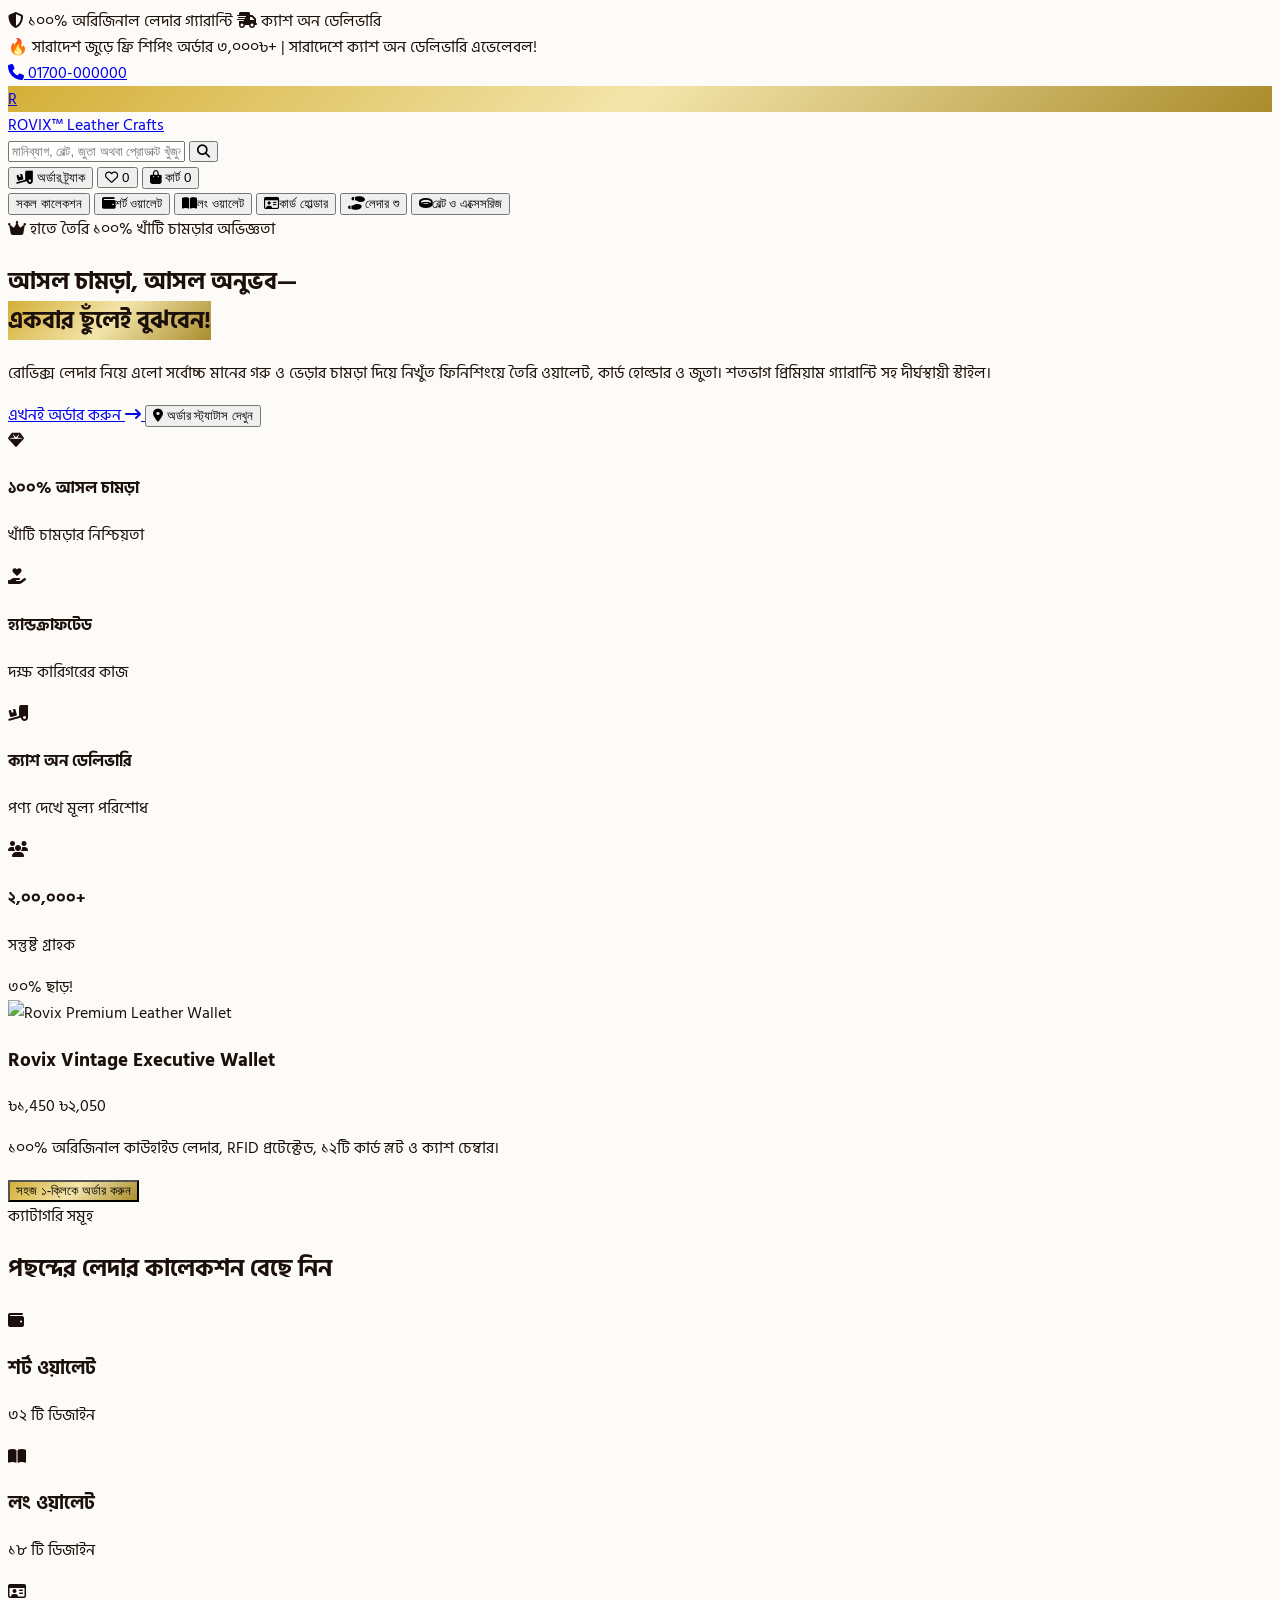
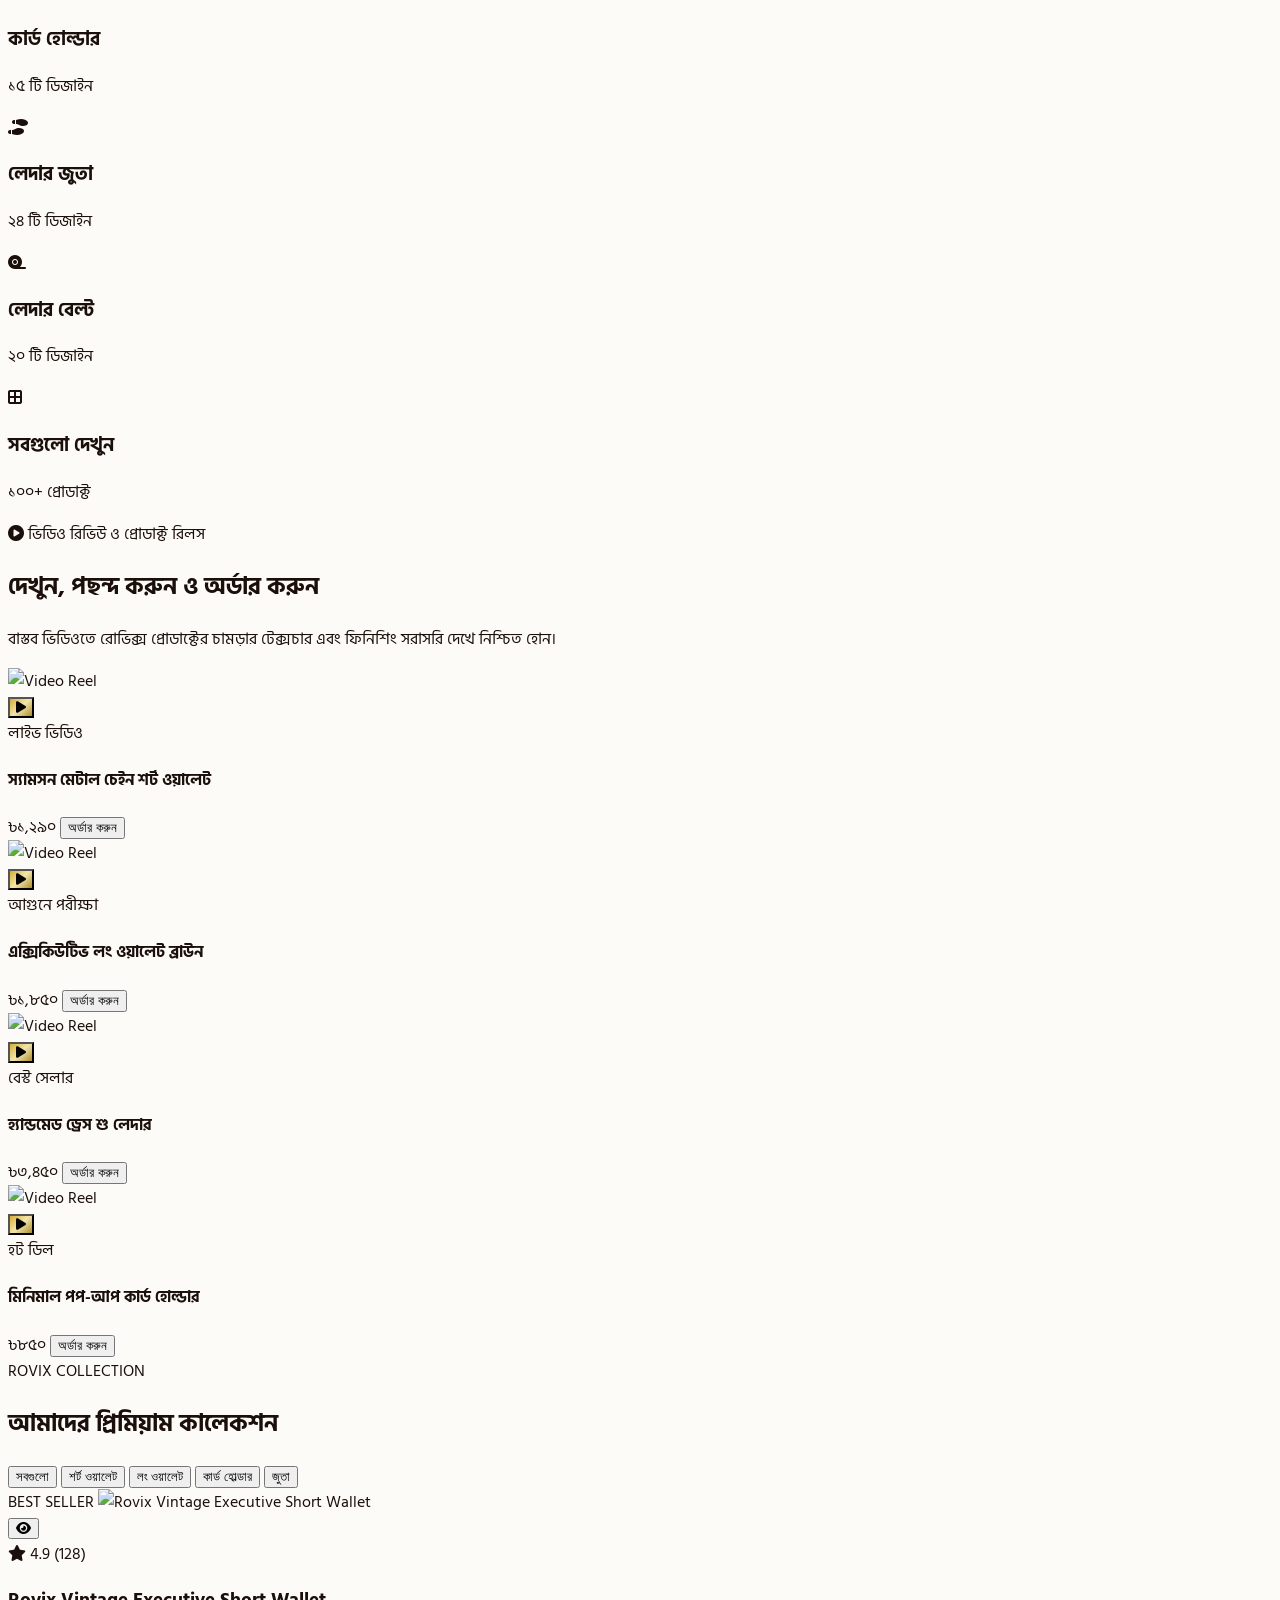
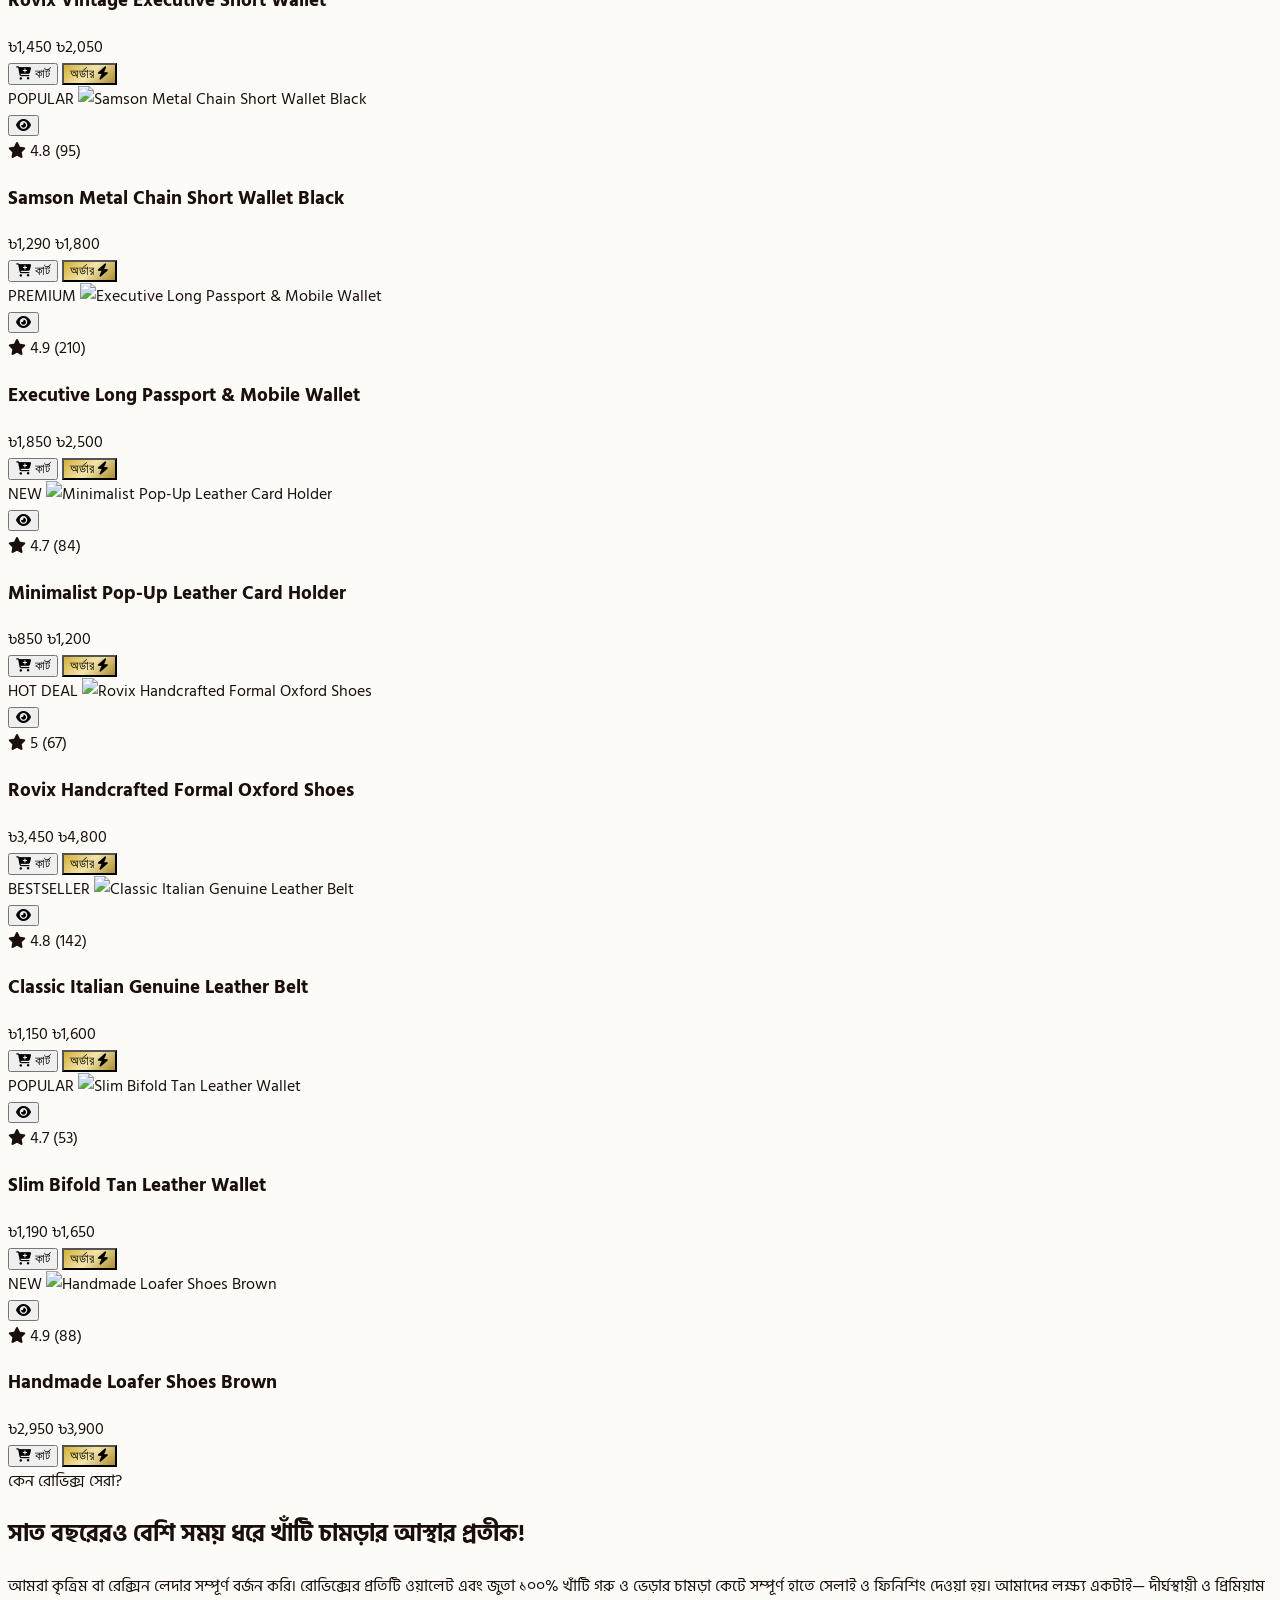
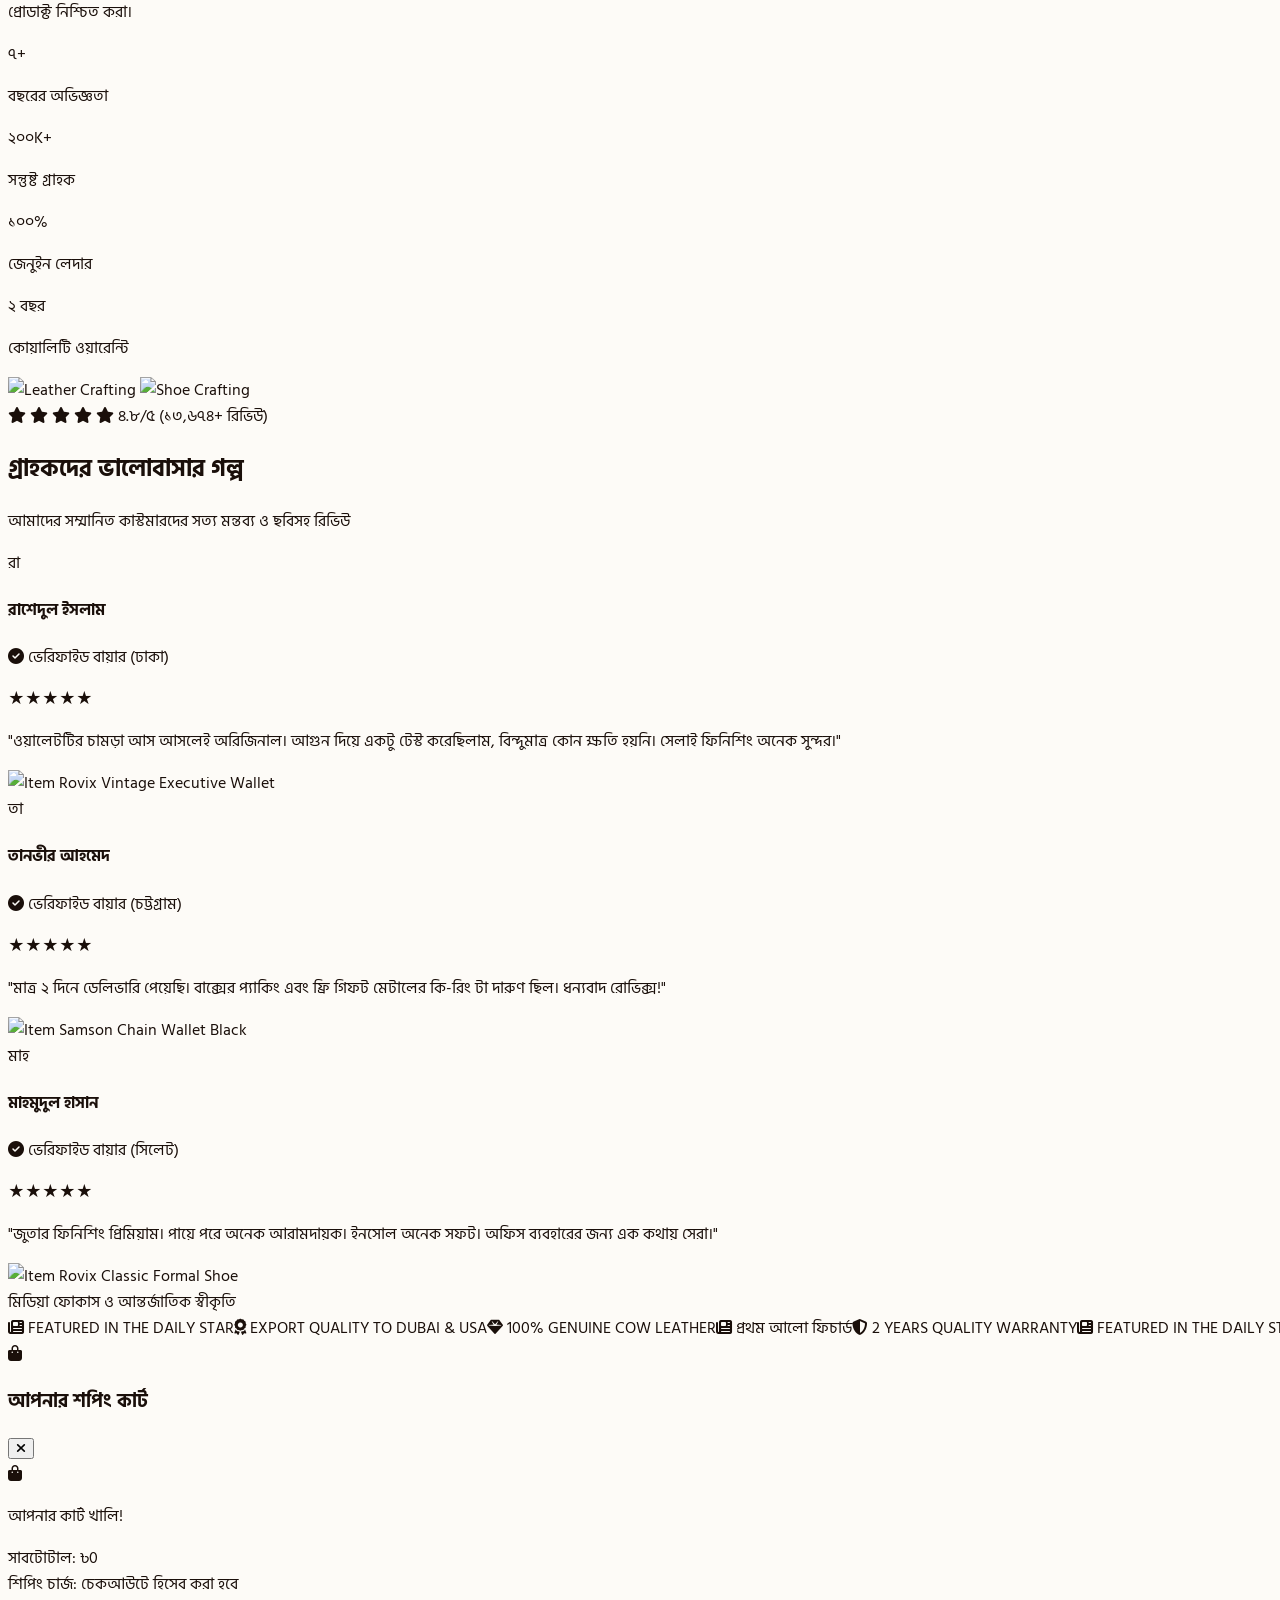
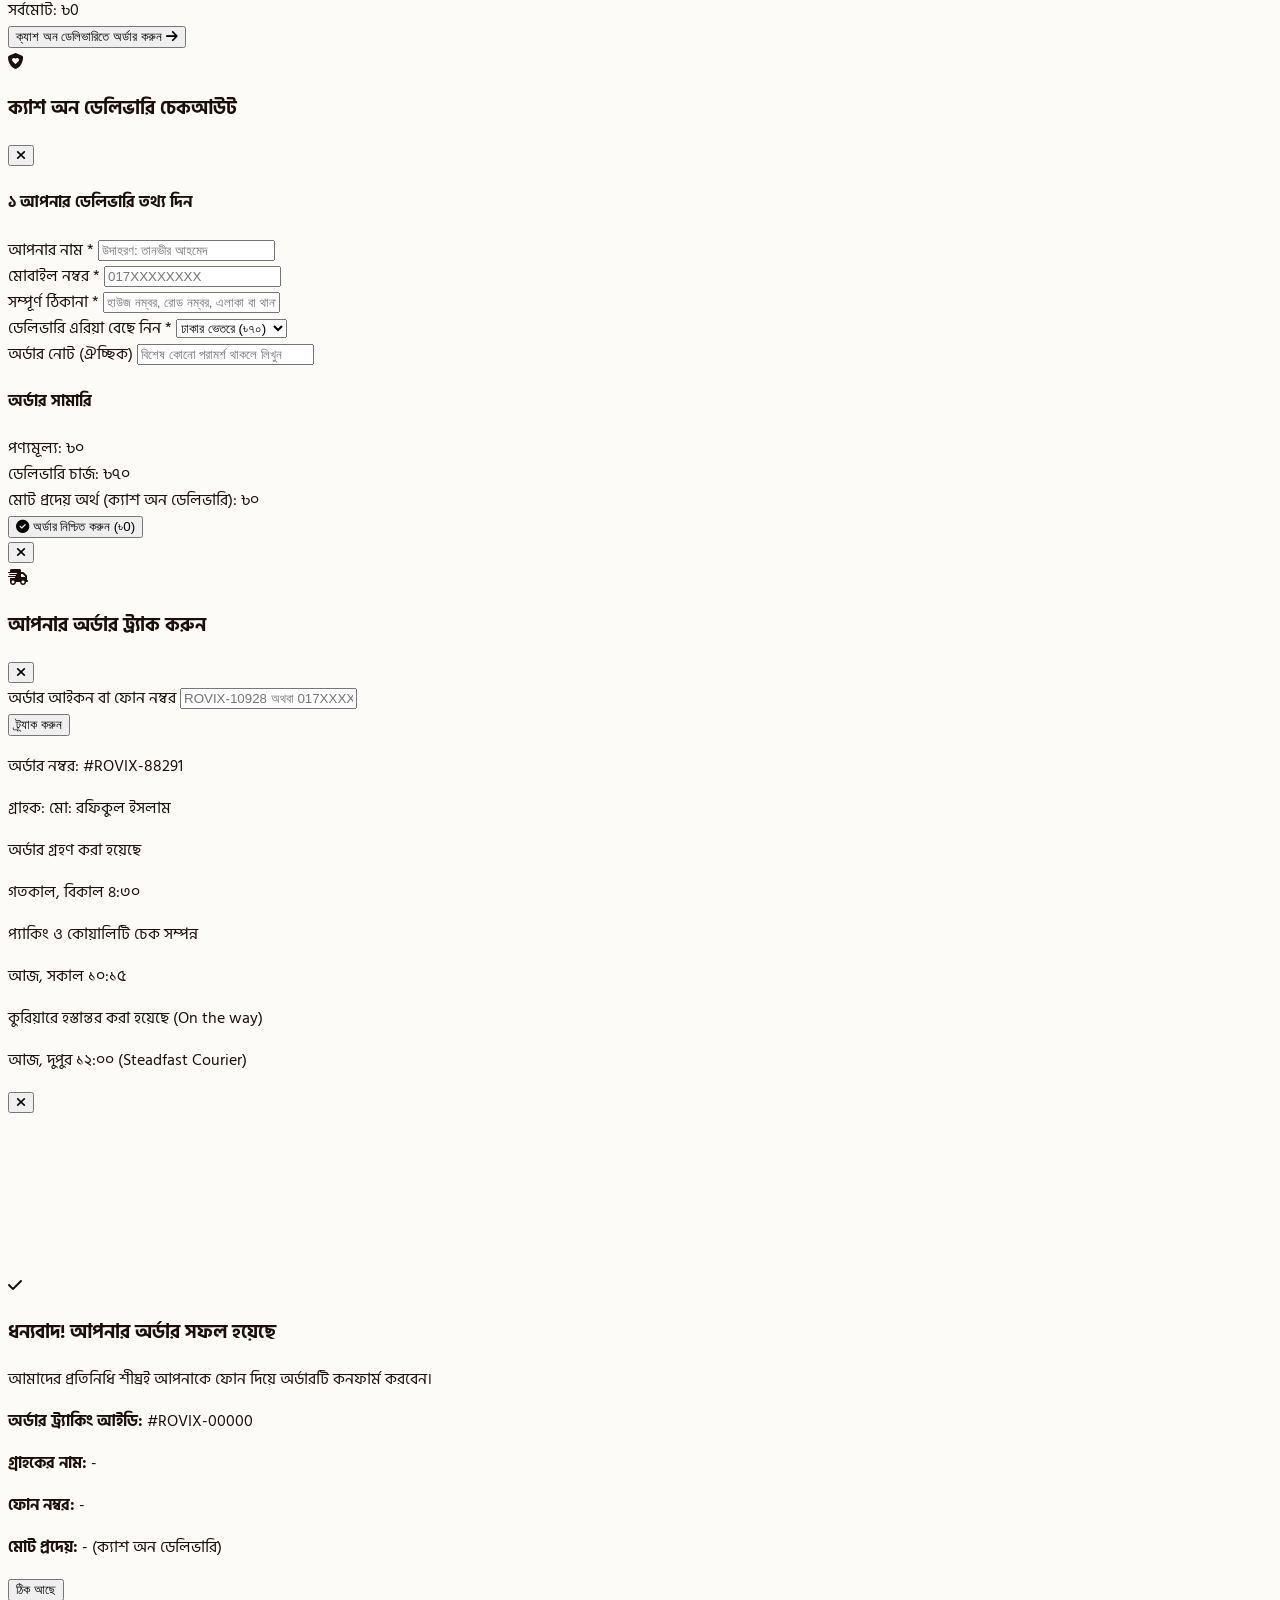
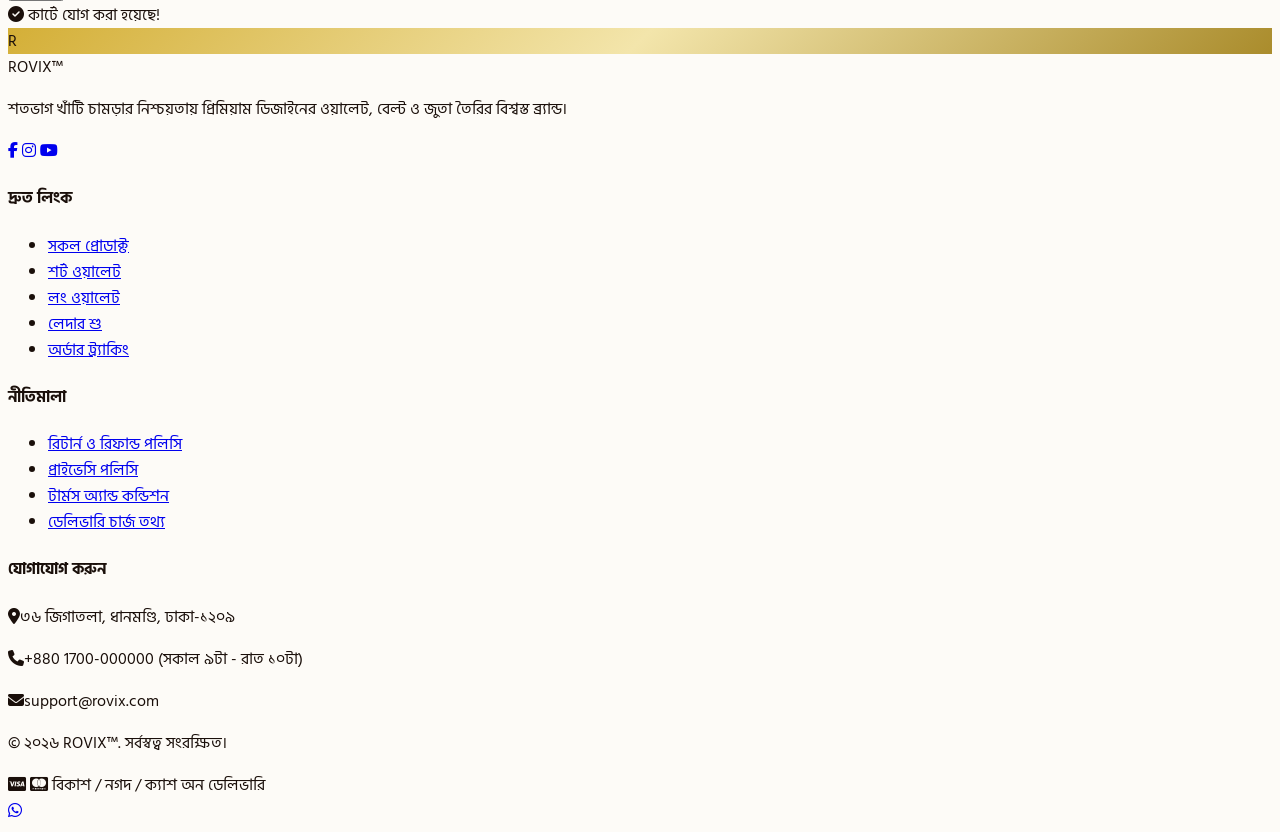
==== commit ac8557ab: "Update index.html" ====
--- a/index.html
+++ b/index.html
@@ -3,7 +3,7 @@
 <head>
     <meta charset="UTF-8">
     <meta name="viewport" content="width=device-width, initial-scale=1.0">
-    <title>HERIKEN™ - Premium Genuine Leather Goods Bangladesh</title>
+    <title>ROVIX™ - Premium Genuine Leather Goods Bangladesh</title>
     <!-- Tailwind CSS -->
     <script src="https://cdn.tailwindcss.com"></script>
     <!-- FontAwesome Icons -->
@@ -102,11 +102,11 @@
                 <a href="#" class="flex items-center gap-2 group">
                     <div class="w-10 h-10 rounded-lg gold-gradient p-0.5 flex items-center justify-center shadow-lg group-hover:scale-105 transition duration-300">
                         <div class="w-full h-full bg-leather-900 rounded-[7px] flex items-center justify-center">
-                            <span class="text-gold-500 font-extrabold text-xl tracking-tighter">H</span>
+                            <span class="text-gold-500 font-extrabold text-xl tracking-tighter">R</span>
                         </div>
                     </div>
                     <div class="flex flex-col">
-                        <span class="text-2xl font-black tracking-widest text-white group-hover:text-gold-400 transition">HERIKEN<span class="text-gold-500">™</span></span>
+                        <span class="text-2xl font-black tracking-widest text-white group-hover:text-gold-400 transition">ROVIX<span class="text-gold-500">™</span></span>
                         <span class="text-[9px] uppercase tracking-[0.25em] text-amber-200/70 -mt-1 font-sans">Leather Crafts</span>
                     </div>
                 </a>
@@ -177,7 +177,7 @@
                             <span class="text-transparent bg-clip-text gold-gradient">একবার ছুঁলেই বুঝবেন!</span>
                         </h1>
                         <p class="text-gray-300 text-base sm:text-lg max-w-2xl mx-auto lg:mx-0 leading-relaxed font-light">
-                            হেরিকেন লেদার নিয়ে এলো সর্বোচ্চ মানের গরু ও ভেড়ার চামড়া দিয়ে নিখুঁত ফিনিশিংয়ে তৈরি ওয়ালেট, কার্ড হোল্ডার ও জুতা। শতভাগ প্রিমিয়াম গ্যারান্টি সহ দীর্ঘস্থায়ী স্টাইল।
+                            রোভিক্স লেদার নিয়ে এলো সর্বোচ্চ মানের গরু ও ভেড়ার চামড়া দিয়ে নিখুঁত ফিনিশিংয়ে তৈরি ওয়ালেট, কার্ড হোল্ডার ও জুতা। শতভাগ প্রিমিয়াম গ্যারান্টি সহ দীর্ঘস্থায়ী স্টাইল।
                         </p>
 
                         <div class="flex flex-col sm:flex-row items-center justify-center lg:justify-start gap-4 pt-2">
@@ -240,10 +240,10 @@
                                 <div class="absolute top-4 right-4 bg-red-600 text-white font-black text-xs px-3 py-1 rounded-full uppercase tracking-widest shadow">
                                     ৩০% ছাড়!
                                 </div>
-                                <img id="heroProductImage" src="https://images.unsplash.com/photo-1627123424574-724758594e93?auto=format&fit=crop&w=800&q=80" alt="Heriken Premium Leather Wallet" class="w-full h-72 sm:h-80 object-cover rounded-2xl shadow-md transition duration-500 hover:scale-105">
+                                <img id="heroProductImage" src="https://images.unsplash.com/photo-1627123424574-724758594e93?auto=format&fit=crop&w=800&q=80" alt="Rovix Premium Leather Wallet" class="w-full h-72 sm:h-80 object-cover rounded-2xl shadow-md transition duration-500 hover:scale-105">
                                 <div class="mt-5 space-y-2">
                                     <div class="flex justify-between items-baseline">
-                                        <h3 class="text-lg font-bold text-white">Heriken Vintage Executive Wallet</h3>
+                                        <h3 class="text-lg font-bold text-white">Rovix Vintage Executive Wallet</h3>
                                         <div class="text-gold-400 font-extrabold text-xl">৳১,450 <span class="text-xs text-gray-400 line-through">৳২,050</span></div>
                                     </div>
                                     <p class="text-xs text-gray-300">১০০% অরিজিনাল কাউহাইড লেদার, RFID প্রটেক্টেড, ১২টি কার্ড স্লট ও ক্যাশ চেম্বার।</p>
@@ -330,7 +330,7 @@
                         </div>
                         <h2 class="text-2xl sm:text-3xl font-extrabold text-white">দেখুন, পছন্দ করুন ও অর্ডার করুন</h2>
                     </div>
-                    <p class="text-gray-400 text-sm max-w-md">বাস্তব ভিডিওতে হেরিকেন প্রোডাক্টের চামড়ার টেক্সচার এবং ফিনিশিং সরাসরি দেখে নিশ্চিত হোন।</p>
+                    <p class="text-gray-400 text-sm max-w-md">বাস্তব ভিডিওতে রোভিক্স প্রোডাক্টের চামড়ার টেক্সচার এবং ফিনিশিং সরাসরি দেখে নিশ্চিত হোন।</p>
                 </div>
 
                 <!-- Video Cards Slider/Grid -->
@@ -436,7 +436,7 @@
         <section id="products-section" class="py-16 max-w-7xl mx-auto px-4 sm:px-6 lg:px-8">
             <div class="flex flex-col sm:flex-row items-center justify-between border-b border-leather-200 pb-5 mb-8 gap-4">
                 <div>
-                    <span class="text-gold-600 font-extrabold text-xs uppercase tracking-widest">HERIKEN COLLECTION</span>
+                    <span class="text-gold-600 font-extrabold text-xs uppercase tracking-widest">ROVIX COLLECTION</span>
                     <h2 class="text-2xl sm:text-3xl font-black text-leather-900">আমাদের প্রিমিয়াম কালেকশন</h2>
                 </div>
 
@@ -461,12 +461,12 @@
             <div class="max-w-7xl mx-auto px-4 sm:px-6 lg:px-8 relative z-10">
                 <div class="grid grid-cols-1 lg:grid-cols-2 gap-12 items-center">
                     <div>
-                        <span class="text-gold-400 font-bold text-xs uppercase tracking-widest">কেন হেরিকেন সেরা?</span>
+                        <span class="text-gold-400 font-bold text-xs uppercase tracking-widest">কেন রোভিক্স সেরা?</span>
                         <h2 class="text-3xl sm:text-4xl font-black text-white mt-2 mb-6 leading-tight">
                             সাত বছরেরও বেশি সময় ধরে খাঁটি চামড়ার আস্থার প্রতীক!
                         </h2>
                         <p class="text-gray-300 text-sm leading-relaxed mb-6">
-                            আমরা কৃত্রিম বা রেক্সিন লেদার সম্পূর্ণ বর্জন করি। হেরিকেনের প্রতিটি ওয়ালেট এবং জুতা ১০০% খাঁটি গরু ও ভেড়ার চামড়া কেটে সম্পূর্ণ হাতে সেলাই ও ফিনিশিং দেওয়া হয়। আমাদের লক্ষ্য একটাই— দীর্ঘস্থায়ী ও প্রিমিয়াম প্রোডাক্ট নিশ্চিত করা।
+                            আমরা কৃত্রিম বা রেক্সিন লেদার সম্পূর্ণ বর্জন করি। রোভিক্সের প্রতিটি ওয়ালেট এবং জুতা ১০০% খাঁটি গরু ও ভেড়ার চামড়া কেটে সম্পূর্ণ হাতে সেলাই ও ফিনিশিং দেওয়া হয়। আমাদের লক্ষ্য একটাই— দীর্ঘস্থায়ী ও প্রিমিয়াম প্রোডাক্ট নিশ্চিত করা।
                         </p>
 
                         <!-- Stats Grid -->
@@ -539,7 +539,7 @@
                         </div>
                         <div class="border-t pt-3 border-leather-100 flex items-center gap-3">
                             <img src="https://images.unsplash.com/photo-1627123424574-724758594e93?auto=format&fit=crop&w=100&q=80" class="w-10 h-10 rounded-md object-cover border" alt="Item">
-                            <span class="text-[11px] font-medium text-leather-800 truncate">Heriken Vintage Executive Wallet</span>
+                            <span class="text-[11px] font-medium text-leather-800 truncate">Rovix Vintage Executive Wallet</span>
                         </div>
                     </div>
 
@@ -560,7 +560,7 @@
                                 </div>
                             </div>
                             <p class="text-xs text-gray-700 leading-relaxed italic mb-4">
-                                "মাত্র ২ দিনে ডেলিভারি পেয়েছি। বাক্সের প্যাকিং এবং ফ্রি গিফট মেটালের কি-রিং টা দারুণ ছিল। ধন্যবাদ হেরিকেন!"
+                                "মাত্র ২ দিনে ডেলিভারি পেয়েছি। বাক্সের প্যাকিং এবং ফ্রি গিফট মেটালের কি-রিং টা দারুণ ছিল। ধন্যবাদ রোভিক্স!"
                             </p>
                         </div>
                         <div class="border-t pt-3 border-leather-100 flex items-center gap-3">
@@ -591,7 +591,7 @@
                         </div>
                         <div class="border-t pt-3 border-leather-100 flex items-center gap-3">
                             <img src="https://images.unsplash.com/photo-1543163521-1bf539c55dd2?auto=format&fit=crop&w=100&q=80" class="w-10 h-10 rounded-md object-cover border" alt="Item">
-                            <span class="text-[11px] font-medium text-leather-800 truncate">Heriken Classic Formal Shoe</span>
+                            <span class="text-[11px] font-medium text-leather-800 truncate">Rovix Classic Formal Shoe</span>
                         </div>
                     </div>
 
@@ -775,7 +775,7 @@
             <div class="p-6 space-y-4">
                 <div>
                     <label class="block text-xs font-bold text-gray-700 mb-1">অর্ডার আইকন বা ফোন নম্বর</label>
-                    <input type="text" id="trackInput" placeholder="HK-10928 অথবা 017XXXXXXXX" class="w-full border border-gray-300 rounded-lg p-2.5 text-sm focus:ring-2 focus:ring-gold-500 focus:outline-none">
+                    <input type="text" id="trackInput" placeholder="ROVIX-10928 অথবা 017XXXXXXXX" class="w-full border border-gray-300 rounded-lg p-2.5 text-sm focus:ring-2 focus:ring-gold-500 focus:outline-none">
                 </div>
                 <button onclick="simulateTracking()" class="w-full bg-gold-500 hover:bg-gold-400 text-leather-900 font-bold py-3 rounded-lg transition text-sm">
                     ট্র্যাক করুন
@@ -783,7 +783,7 @@
 
                 <div id="trackingResult" class="hidden pt-4 border-t border-leather-200 space-y-3">
                     <div class="bg-leather-50 p-3 rounded-lg border text-xs">
-                        <p class="font-bold text-leather-900">অর্ডার নম্বর: #HK-88291</p>
+                        <p class="font-bold text-leather-900">অর্ডার নম্বর: #ROVIX-88291</p>
                         <p class="text-gray-600">গ্রাহক: মো: রফিকুল ইসলাম</p>
                     </div>
                     <!-- Status Timeline -->
@@ -816,7 +816,7 @@
                 <i class="fa-solid fa-xmark"></i>
             </button>
             <div class="aspect-video w-full">
-                <iframe id="videoIframe" class="w-full h-full" src="" title="Heriken Video" frameborder="0" allow="accelerometer; autoplay; clipboard-write; encrypted-media; gyroscope; picture-in-picture" allowfullscreen></iframe>
+                <iframe id="videoIframe" class="w-full h-full" src="" title="Rovix Video" frameborder="0" allow="accelerometer; autoplay; clipboard-write; encrypted-media; gyroscope; picture-in-picture" allowfullscreen></iframe>
             </div>
         </div>
     </div>
@@ -831,7 +831,7 @@
             <p class="text-xs text-gray-600">আমাদের প্রতিনিধি শীঘ্রই আপনাকে ফোন দিয়ে অর্ডারটি কনফার্ম করবেন।</p>
             
             <div class="bg-leather-50 p-4 rounded-xl border border-leather-200 text-left text-xs space-y-1">
-                <p><strong>অর্ডার ট্র্যাকিং আইডি:</strong> <span id="recID" class="text-gold-600 font-bold">#HK-00000</span></p>
+                <p><strong>অর্ডার ট্র্যাকিং আইডি:</strong> <span id="recID" class="text-gold-600 font-bold">#ROVIX-00000</span></p>
                 <p><strong>গ্রাহকের নাম:</strong> <span id="recName">-</span></p>
                 <p><strong>ফোন নম্বর:</strong> <span id="recPhone">-</span></p>
                 <p><strong>মোট প্রদেয়:</strong> <span id="recTotal" class="font-bold text-leather-900">-</span> (ক্যাশ অন ডেলিভারি)</p>
@@ -857,8 +857,8 @@
                 <!-- Col 1 -->
                 <div class="space-y-4">
                     <div class="flex items-center gap-2">
-                        <div class="w-8 h-8 rounded gold-gradient flex items-center justify-center text-leather-900 font-extrabold text-lg">H</div>
-                        <span class="text-xl font-black text-white">HERIKEN™</span>
+                        <div class="w-8 h-8 rounded gold-gradient flex items-center justify-center text-leather-900 font-extrabold text-lg">R</div>
+                        <span class="text-xl font-black text-white">ROVIX™</span>
                     </div>
                     <p class="text-xs text-gray-400 leading-relaxed">
                         শতভাগ খাঁটি চামড়ার নিশ্চয়তায় প্রিমিয়াম ডিজাইনের ওয়ালেট, বেল্ট ও জুতা তৈরির বিশ্বস্ত ব্র্যান্ড।
@@ -899,14 +899,14 @@
                     <div class="space-y-3 text-xs text-gray-300">
                         <p><i class="fa-solid fa-location-dot text-gold-500 mr-2"></i>৩৬ জিগাতলা, ধানমণ্ডি, ঢাকা-১২০৯</p>
                         <p><i class="fa-solid fa-phone text-gold-500 mr-2"></i>+880 1700-000000 (সকাল ৯টা - রাত ১০টা)</p>
-                        <p><i class="fa-solid fa-envelope text-gold-500 mr-2"></i>support@heriken.com</p>
+                        <p><i class="fa-solid fa-envelope text-gold-500 mr-2"></i>support@rovix.com</p>
                     </div>
                 </div>
 
             </div>
 
             <div class="pt-6 flex flex-col sm:flex-row items-center justify-between text-xs text-gray-500 gap-4">
-                <p>© ২০২৬ HERIKEN™. সর্বস্বত্ব সংরক্ষিত।</p>
+                <p>© ২০২৬ ROVIX™. সর্বস্বত্ব সংরক্ষিত।</p>
                 <div class="flex items-center gap-3 text-lg text-gray-400">
                     <i class="fa-brands fa-cc-visa"></i>
                     <i class="fa-brands fa-cc-mastercard"></i>
@@ -925,11 +925,11 @@
 
     <!-- JavaScript App Logic -->
     <script>
-        // Heriken Product Inventory Database
+        // Rovix Product Inventory Database
         const products = [
             {
                 id: 1,
-                name: "Heriken Vintage Executive Short Wallet",
+                name: "Rovix Vintage Executive Short Wallet",
                 category: "short-wallet",
                 price: 1450,
                 originalPrice: 2050,
@@ -977,7 +977,7 @@
             },
             {
                 id: 5,
-                name: "Heriken Handcrafted Formal Oxford Shoes",
+                name: "Rovix Handcrafted Formal Oxford Shoes",
                 category: "shoes",
                 price: 3450,
                 originalPrice: 4800,
@@ -1240,7 +1240,7 @@
             const subtotal = cart.reduce((sum, item) => sum + (item.price * item.qty), 0);
             const grandTotal = subtotal + area;
 
-            const orderId = "HK-" + Math.floor(10000 + Math.random() * 90000);
+            const orderId = "ROVIX-" + Math.floor(10000 + Math.random() * 90000);
 
             document.getElementById('recID').innerText = `#${orderId}`;
             document.getElementById('recName').innerText = name;
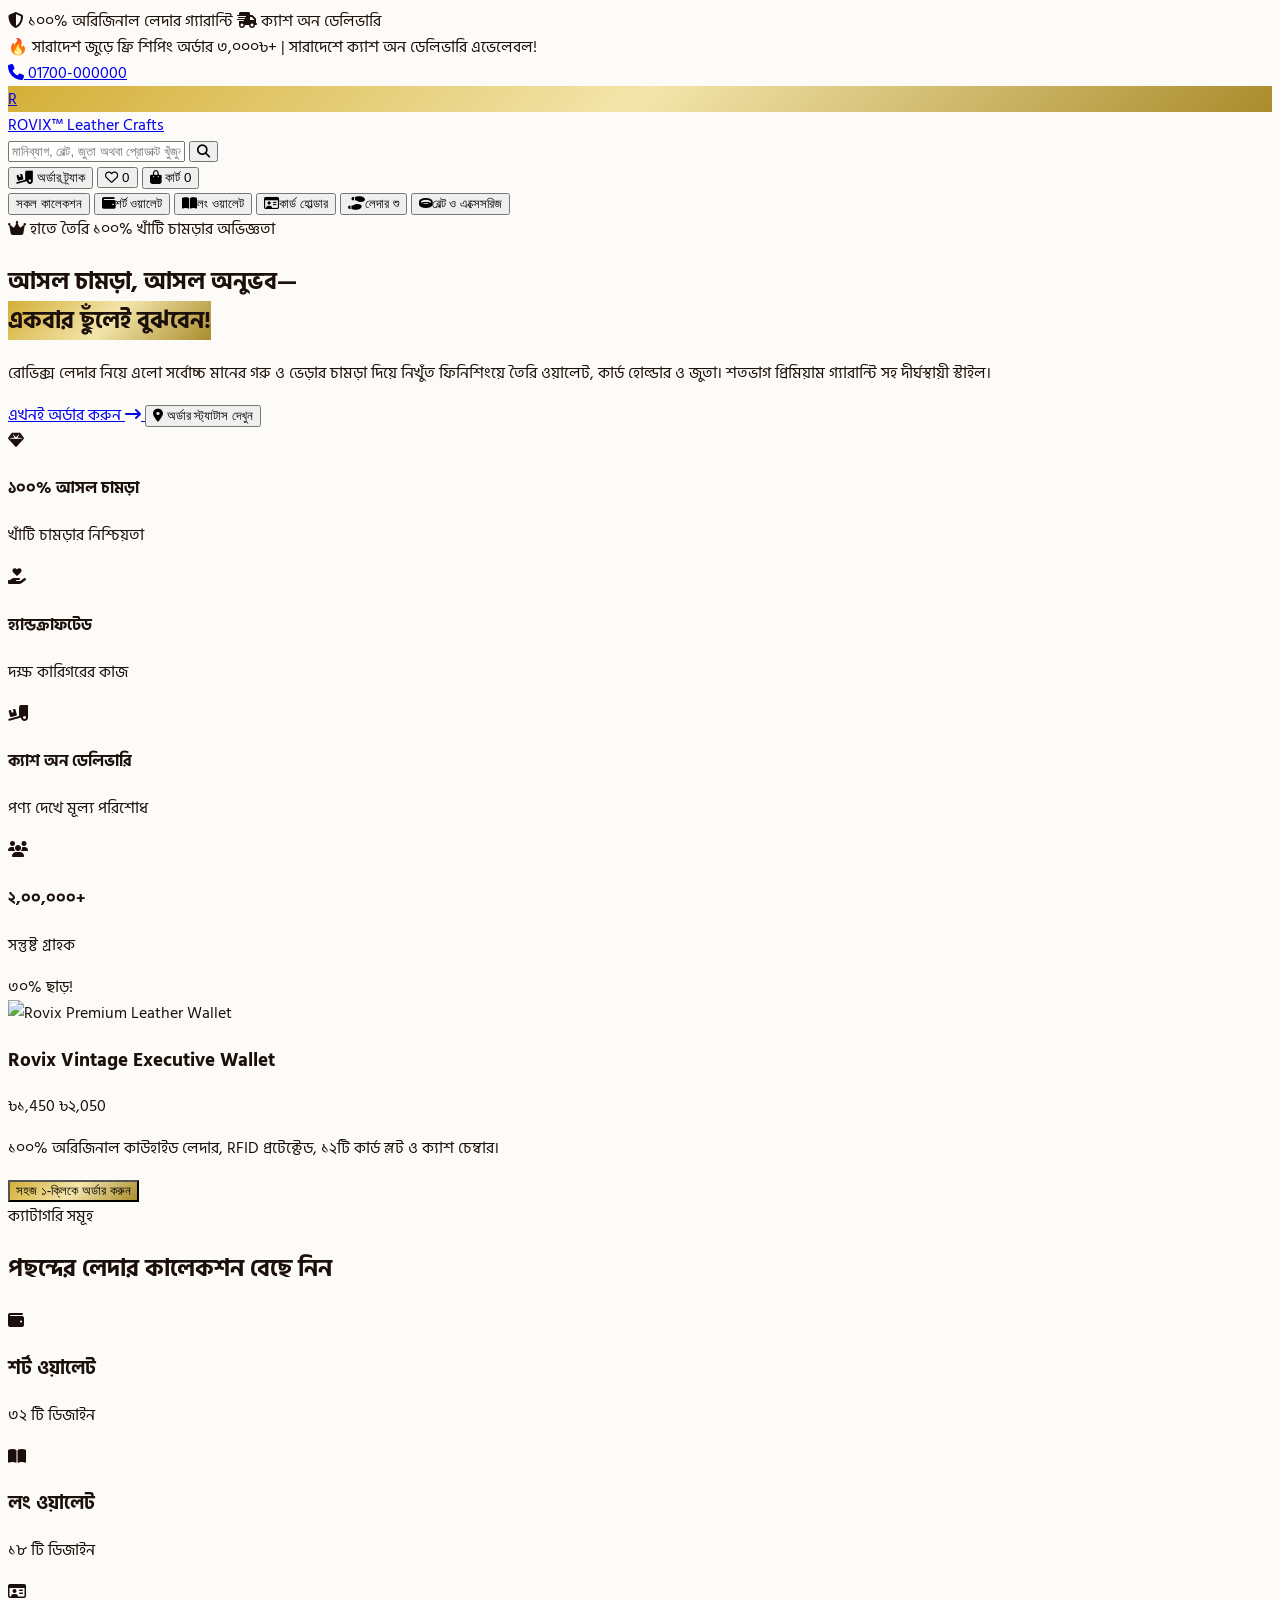
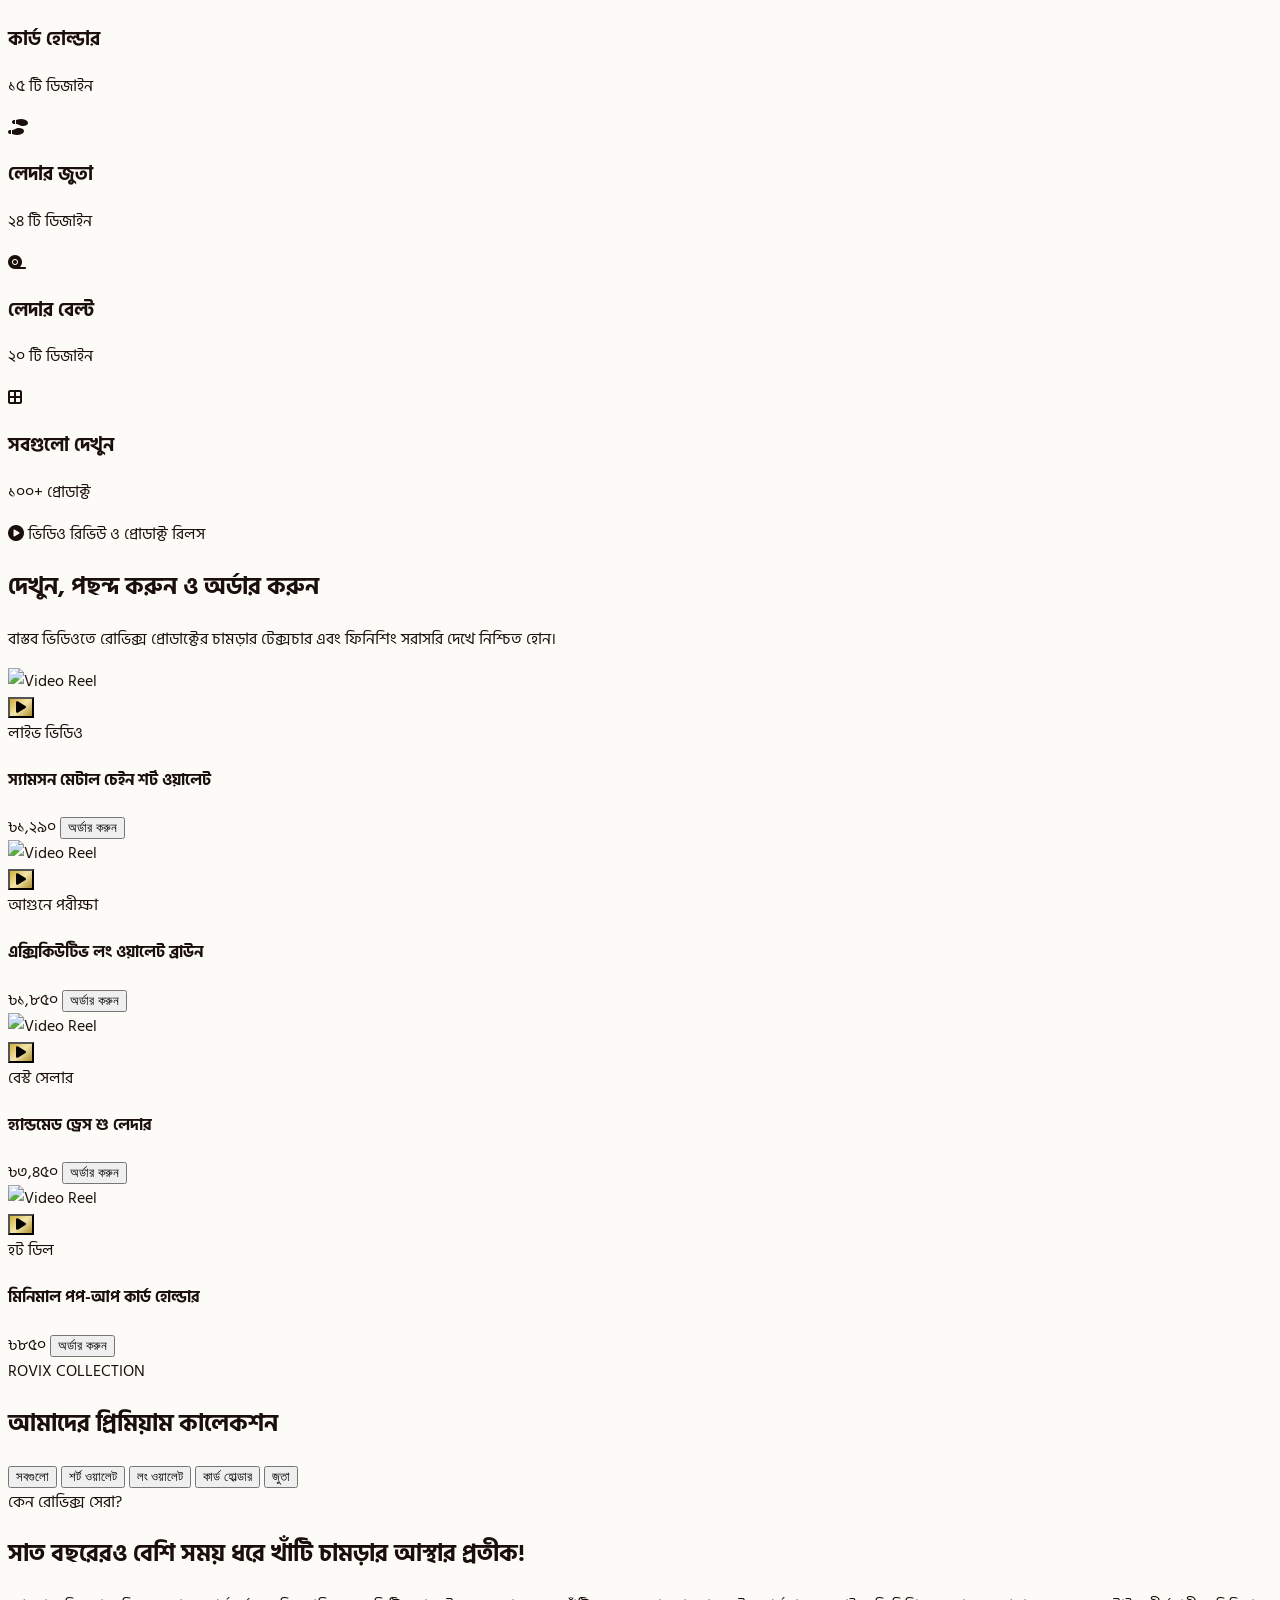
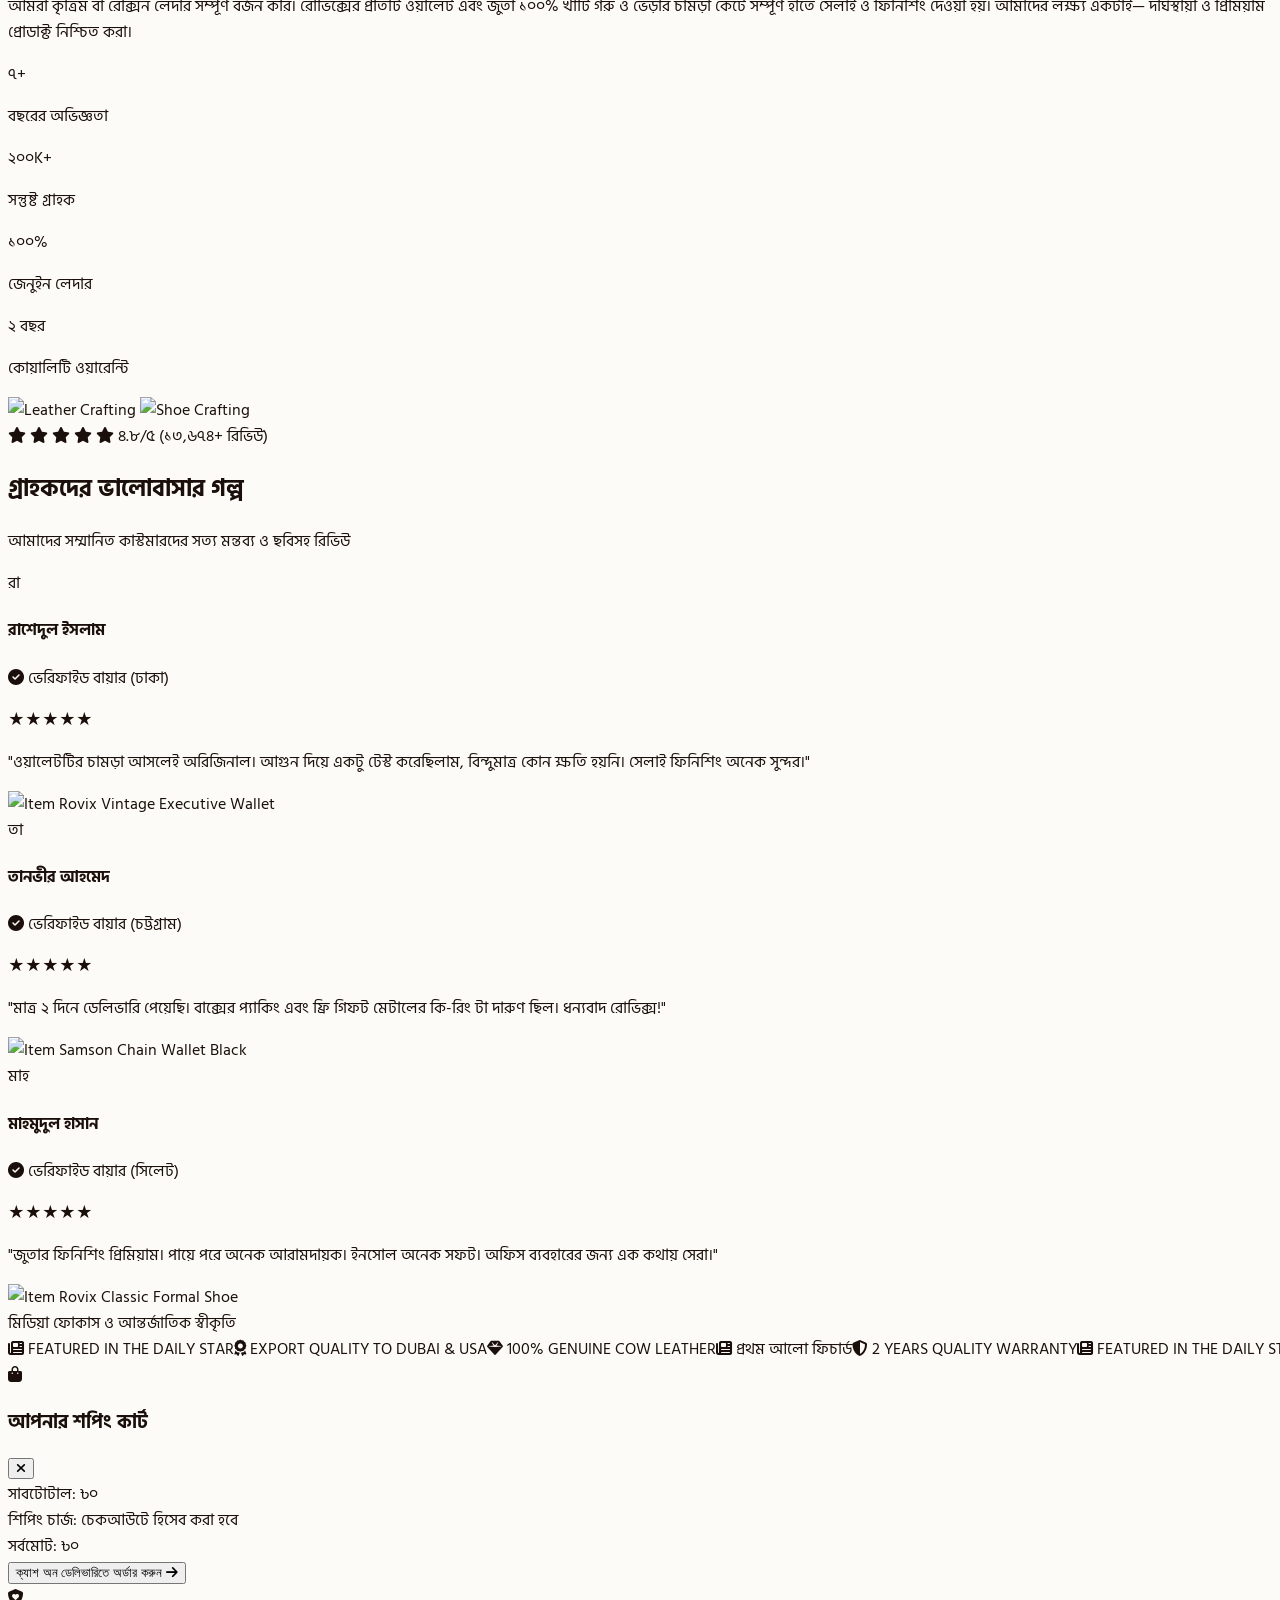
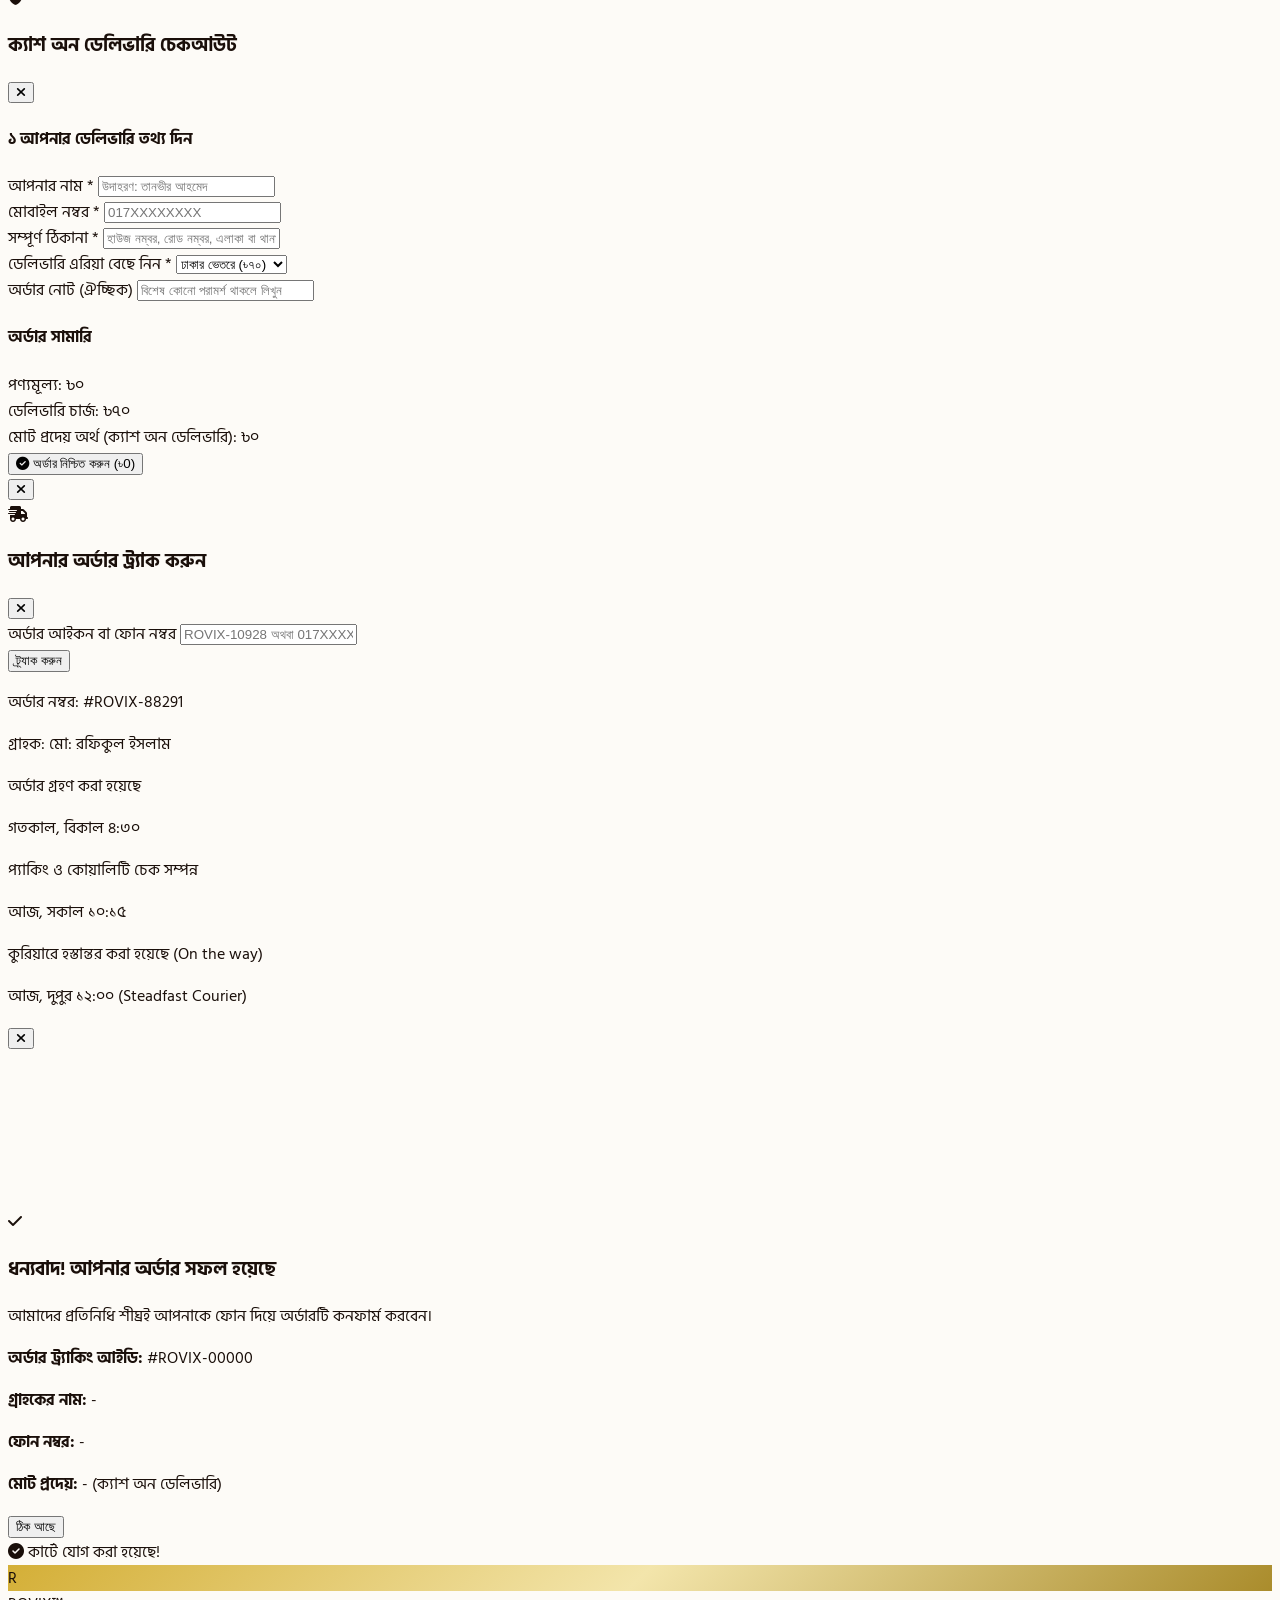
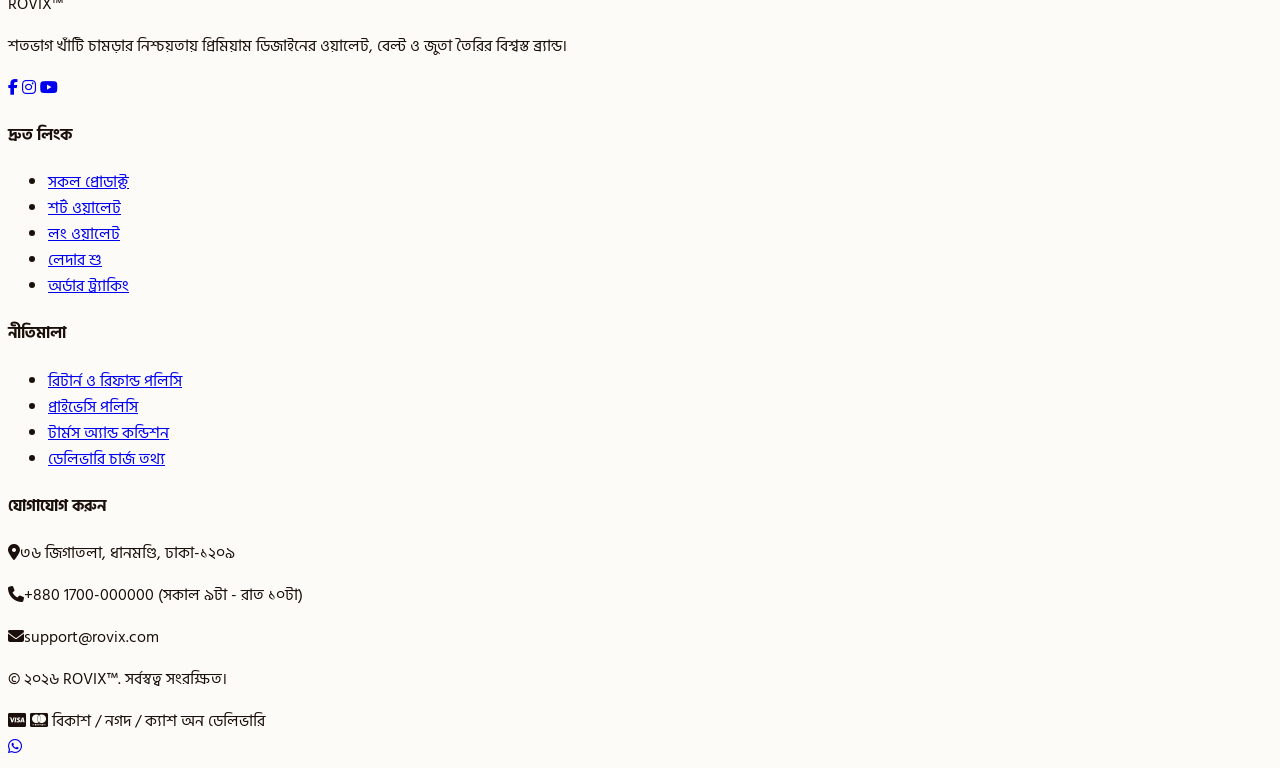
==== commit 63dac37b: "Update index.html" ====
--- a/index.html
+++ b/index.html
@@ -12,6 +12,8 @@
     <link rel="preconnect" href="https://fonts.googleapis.com">
     <link rel="preconnect" href="https://fonts.gstatic.com" crossorigin>
     <link href="https://fonts.googleapis.com/css2?family=Hind+Siliguri:wght@400;500;600;700&family=Inter:wght@300;400;500;600;700;800&display=swap" rel="stylesheet">
+    <!-- Supabase JS Client -->
+    <script src="https://cdn.jsdelivr.net/npm/@supabase/supabase-js@2"></script>
 
     <script>
         tailwind.config = {
@@ -85,11 +87,11 @@
             <span><i class="fa-solid fa-shield-halved text-gold-500 mr-1"></i> ১০০% অরিজিনাল লেদার গ্যারান্টি</span>
             <span><i class="fa-solid fa-truck-fast text-gold-500 mr-1"></i> ক্যাশ অন ডেলিভারি</span>
         </div>
-        <div class="w-full sm:w-auto text-center font-semibold tracking-wide">
+        <div id="announcementText" class="w-full sm:w-auto text-center font-semibold tracking-wide">
             🔥 সারাদেশ জুড়ে ফ্রি শিপিং অর্ডার ৩,০০০৳+ | সারাদেশে ক্যাশ অন ডেলিভারি এভেলেবল!
         </div>
         <div class="hidden sm:flex items-center gap-3 text-xs">
-            <a href="tel:+8801700000000" class="hover:text-gold-500 transition"><i class="fa-solid fa-phone mr-1"></i> 01700-000000</a>
+            <a id="headerPhone" href="tel:+8801700000000" class="hover:text-gold-500 transition"><i class="fa-solid fa-phone mr-1"></i> 01700-000000</a>
         </div>
     </div>
 
@@ -106,7 +108,7 @@
                         </div>
                     </div>
                     <div class="flex flex-col">
-                        <span class="text-2xl font-black tracking-widest text-white group-hover:text-gold-400 transition">ROVIX<span class="text-gold-500">™</span></span>
+                        <span id="brandName" class="text-2xl font-black tracking-widest text-white group-hover:text-gold-400 transition">ROVIX<span class="text-gold-500">™</span></span>
                         <span class="text-[9px] uppercase tracking-[0.25em] text-amber-200/70 -mt-1 font-sans">Leather Crafts</span>
                     </div>
                 </a>
@@ -432,7 +434,7 @@
             </div>
         </section>
 
-        <!-- Product Showcase Section -->
+        <!-- Product Showcase Section (Dynamic from Supabase) -->
         <section id="products-section" class="py-16 max-w-7xl mx-auto px-4 sm:px-6 lg:px-8">
             <div class="flex flex-col sm:flex-row items-center justify-between border-b border-leather-200 pb-5 mb-8 gap-4">
                 <div>
@@ -452,7 +454,7 @@
 
             <!-- Product Grid -->
             <div id="productGrid" class="grid grid-cols-1 sm:grid-cols-2 md:grid-cols-3 lg:grid-cols-4 gap-6">
-                <!-- Dynamically Populated via JS -->
+                <!-- Populated via Supabase JS -->
             </div>
         </section>
 
@@ -529,12 +531,10 @@
                                         <p class="text-[10px] text-green-600 font-semibold"><i class="fa-solid fa-circle-check"></i> ভেরিফাইড বায়ার (ঢাকা)</p>
                                     </div>
                                 </div>
-                                <div class="text-gold-500 text-xs">
-                                    ★★★★★
-                                </div>
+                                <div class="text-gold-500 text-xs">★★★★★</div>
                             </div>
                             <p class="text-xs text-gray-700 leading-relaxed italic mb-4">
-                                "ওয়ালেটটির চামড়া আস আসলেই অরিজিনাল। আগুন দিয়ে একটু টেস্ট করেছিলাম, বিন্দুমাত্র কোন ক্ষতি হয়নি। সেলাই ফিনিশিং অনেক সুন্দর।"
+                                "ওয়ালেটটির চামড়া আসলেই অরিজিনাল। আগুন দিয়ে একটু টেস্ট করেছিলাম, বিন্দুমাত্র কোন ক্ষতি হয়নি। সেলাই ফিনিশিং অনেক সুন্দর।"
                             </p>
                         </div>
                         <div class="border-t pt-3 border-leather-100 flex items-center gap-3">
@@ -555,9 +555,7 @@
                                         <p class="text-[10px] text-green-600 font-semibold"><i class="fa-solid fa-circle-check"></i> ভেরিফাইড বায়ার (চট্টগ্রাম)</p>
                                     </div>
                                 </div>
-                                <div class="text-gold-500 text-xs">
-                                    ★★★★★
-                                </div>
+                                <div class="text-gold-500 text-xs">★★★★★</div>
                             </div>
                             <p class="text-xs text-gray-700 leading-relaxed italic mb-4">
                                 "মাত্র ২ দিনে ডেলিভারি পেয়েছি। বাক্সের প্যাকিং এবং ফ্রি গিফট মেটালের কি-রিং টা দারুণ ছিল। ধন্যবাদ রোভিক্স!"
@@ -581,9 +579,7 @@
                                         <p class="text-[10px] text-green-600 font-semibold"><i class="fa-solid fa-circle-check"></i> ভেরিফাইড বায়ার (সিলেট)</p>
                                     </div>
                                 </div>
-                                <div class="text-gold-500 text-xs">
-                                    ★★★★★
-                                </div>
+                                <div class="text-gold-500 text-xs">★★★★★</div>
                             </div>
                             <p class="text-xs text-gray-700 leading-relaxed italic mb-4">
                                 "জুতার ফিনিশিং প্রিমিয়াম। পায়ে পরে অনেক আরামদায়ক। ইনসোল অনেক সফট। অফিস ব্যবহারের জন্য এক কথায় সেরা।"
@@ -599,7 +595,7 @@
             </div>
         </section>
 
-        <!-- International Press & Ticker Ticker Section -->
+        <!-- International Press & Ticker Section -->
         <section class="bg-leather-900 text-amber-200 py-6 overflow-hidden border-t border-b border-gold-500/20">
             <div class="max-w-7xl mx-auto px-4 text-center mb-3">
                 <span class="text-[11px] uppercase tracking-widest text-gold-400 font-bold">মিডিয়া ফোকাস ও আন্তর্জাতিক স্বীকৃতি</span>
@@ -918,122 +914,43 @@
 
     <!-- Sticky Floating Mobile Quick Actions Button -->
     <div class="fixed bottom-4 right-4 z-40 sm:hidden flex flex-col gap-2">
-        <a href="https://wa.me/8801700000000" target="_blank" class="w-12 h-12 rounded-full bg-green-500 text-white flex items-center justify-center text-2xl shadow-2xl border-2 border-white">
+        <a id="whatsappBtn" href="https://wa.me/8801700000000" target="_blank" class="w-12 h-12 rounded-full bg-green-500 text-white flex items-center justify-center text-2xl shadow-2xl border-2 border-white">
             <i class="fa-brands fa-whatsapp"></i>
         </a>
     </div>
 
-    <!-- JavaScript App Logic -->
+    <!-- JavaScript App Logic & Supabase Integration -->
+    <script src="products.js"></script>
     <script>
-        // Rovix Product Inventory Database
-        const products = [
-            {
-                id: 1,
-                name: "Rovix Vintage Executive Short Wallet",
-                category: "short-wallet",
-                price: 1450,
-                originalPrice: 2050,
-                rating: 4.9,
-                reviews: 128,
-                image: "https://images.unsplash.com/photo-1627123424574-724758594e93?auto=format&fit=crop&w=600&q=80",
-                badge: "BEST SELLER",
-                desc: "১০০% প্রিমিয়াম কাউহাইড জেনুইন লেদার। ১২টি কার্ড স্লট, ২ টি ক্যাশ চেম্বার এবং ১টি জিওমেট্রিক কয়েন পকেট।"
-            },
-            {
-                id: 2,
-                name: "Samson Metal Chain Short Wallet Black",
-                category: "short-wallet",
-                price: 1290,
-                originalPrice: 1800,
-                rating: 4.8,
-                reviews: 95,
-                image: "https://images.unsplash.com/photo-1553062407-98eeb64c6a62?auto=format&fit=crop&w=600&q=80",
-                badge: "POPULAR",
-                desc: "অরিজিনাল লেদারের সাথে মেটালিক ডিটেইলিং। আধুনিক ট্রাভেলার ও মেটাল প্রেমীদের জন্য।"
-            },
-            {
-                id: 3,
-                name: "Executive Long Passport & Mobile Wallet",
-                category: "long-wallet",
-                price: 1850,
-                originalPrice: 2500,
-                rating: 4.9,
-                reviews: 210,
-                image: "https://images.unsplash.com/photo-1608256246200-53e635b5b65f?auto=format&fit=crop&w=600&q=80",
-                badge: "PREMIUM",
-                desc: "মোবাইল ফোন, পাসপোর্ট, চেকবুক ও নগদ টাকা একসঙ্গে রাখার প্রিমিয়াম লং ওয়ালেট।"
-            },
-            {
-                id: 4,
-                name: "Minimalist Pop-Up Leather Card Holder",
-                category: "card-holder",
-                price: 850,
-                originalPrice: 1200,
-                rating: 4.7,
-                reviews: 84,
-                image: "https://images.unsplash.com/photo-1624222247344-550fb60583dc?auto=format&fit=crop&w=600&q=80",
-                badge: "NEW",
-                desc: "অ্যালুমিনিয়াম পপ-আপ কেস ও বাইরে চামড়ার ফিনিশিং। RFID ব্লক প্রযুক্তি সহ।"
-            },
-            {
-                id: 5,
-                name: "Rovix Handcrafted Formal Oxford Shoes",
-                category: "shoes",
-                price: 3450,
-                originalPrice: 4800,
-                rating: 5.0,
-                reviews: 67,
-                image: "https://images.unsplash.com/photo-1543163521-1bf539c55dd2?auto=format&fit=crop&w=600&q=80",
-                badge: "HOT DEAL",
-                desc: "সম্পূর্ণ হাতে সেলাই করা অরিজিনাল চামড়ার ফর্মাল জুতা। দীর্ঘস্থায়ী সোল ও আরামদায়ক ইনসোল।"
-            },
-            {
-                id: 6,
-                name: "Classic Italian Genuine Leather Belt",
-                category: "accessories",
-                price: 1150,
-                originalPrice: 1600,
-                rating: 4.8,
-                reviews: 142,
-                image: "https://images.unsplash.com/photo-1624222247344-550fb60583dc?auto=format&fit=crop&w=600&q=80",
-                badge: "BESTSELLER",
-                desc: "ইম্পোর্টেড মেটাল বাকল সহ ১০০% খাঁটি চামড়ার বেল্ট। ২ বছরের চামড়ার গ্যারান্টি।"
-            },
-            {
-                id: 7,
-                name: "Slim Bifold Tan Leather Wallet",
-                category: "short-wallet",
-                price: 1190,
-                originalPrice: 1650,
-                rating: 4.7,
-                reviews: 53,
-                image: "https://images.unsplash.com/photo-1627123424574-724758594e93?auto=format&fit=crop&w=600&q=80",
-                badge: "POPULAR",
-                desc: "স্লিম ডিজাইনের হালকা ট্যান কালারের শর্ট ওয়ালেট। পকেটে ভারী অনুভুতি হয় না।"
-            },
-            {
-                id: 8,
-                name: "Handmade Loafer Shoes Brown",
-                category: "shoes",
-                price: 2950,
-                originalPrice: 3900,
-                rating: 4.9,
-                reviews: 88,
-                image: "https://images.unsplash.com/photo-1543163521-1bf539c55dd2?auto=format&fit=crop&w=600&q=80",
-                badge: "NEW",
-                desc: "ক্যাজুয়াল ও ফর্মাল উভয় ব্যবহারের উপযোগী পিওর লেদার লফার শু।"
-            }
-        ];
-
-        // Global State Variables
+        let products = [];
         let cart = [];
-        let wishlist = [];
+        let storeSettings = {};
 
         // App Initialization
-        window.onload = function() {
+        window.onload = async function() {
+            products = await fetchProductsFromDB();
+            storeSettings = await fetchSettingsFromDB();
+            applySettings();
             renderProducts(products);
             updateCartUI();
         };
+
+        // Apply Dynamic Settings from DB
+        function applySettings() {
+            if(storeSettings.brand_name) {
+                document.getElementById('brandName').innerHTML = storeSettings.brand_name.replace('™', '<span class="text-gold-500">™</span>');
+            }
+            if(storeSettings.announcement) {
+                document.getElementById('announcementText').innerText = storeSettings.announcement;
+            }
+            if(storeSettings.phone) {
+                document.getElementById('headerPhone').innerHTML = `<i class="fa-solid fa-phone mr-1"></i> ${storeSettings.phone}`;
+                document.getElementById('headerPhone').href = `tel:${storeSettings.phone}`;
+            }
+            if(storeSettings.whatsapp) {
+                document.getElementById('whatsappBtn').href = `https://wa.me/${storeSettings.whatsapp}`;
+            }
+        }
 
         // Render Product Grid
         function renderProducts(items) {
@@ -1061,8 +978,8 @@
                         <div>
                             <div class="flex items-center text-gold-500 text-xs gap-1 mb-1">
                                 <i class="fa-solid fa-star"></i>
-                                <span class="font-bold text-leather-900">${p.rating}</span>
-                                <span class="text-gray-400 font-normal">(${p.reviews})</span>
+                                <span class="font-bold text-leather-900">${p.rating || 4.9}</span>
+                                <span class="text-gray-400 font-normal">(${p.reviews || 50})</span>
                             </div>
                             <h3 class="font-bold text-sm text-leather-900 line-clamp-2 hover:text-gold-600 transition cursor-pointer" onclick="openQuickView(${p.id})">${p.name}</h3>
                         </div>
@@ -1070,7 +987,7 @@
                         <div>
                             <div class="flex items-baseline gap-2 mb-3">
                                 <span class="text-lg font-black text-leather-900">৳${p.price.toLocaleString()}</span>
-                                <span class="text-xs text-gray-400 line-through">৳${p.originalPrice.toLocaleString()}</span>
+                                <span class="text-xs text-gray-400 line-through">৳${(p.original_price || p.price + 500).toLocaleString()}</span>
                             </div>
 
                             <div class="grid grid-cols-2 gap-2">
@@ -1157,7 +1074,6 @@
 
             document.getElementById('cartCountBadge').innerText = totalQty;
 
-            // Render Mini Cart Drawer
             const cartDrawerItems = document.getElementById('cartDrawerItems');
             if(cart.length === 0) {
                 cartDrawerItems.innerHTML = `
@@ -1232,27 +1148,59 @@
             document.getElementById('btnTotal').innerText = grandTotal.toLocaleString();
         }
 
-        function submitOrder(e) {
+        // Real Order Submission to Supabase
+        async function submitOrder(e) {
             e.preventDefault();
             const name = document.getElementById('custName').value;
             const phone = document.getElementById('custPhone').value;
+            const address = document.getElementById('custAddress').value;
             const area = parseInt(document.getElementById('deliveryArea').value);
             const subtotal = cart.reduce((sum, item) => sum + (item.price * item.qty), 0);
             const grandTotal = subtotal + area;
 
-            const orderId = "ROVIX-" + Math.floor(10000 + Math.random() * 90000);
-
-            document.getElementById('recID').innerText = `#${orderId}`;
-            document.getElementById('recName').innerText = name;
-            document.getElementById('recPhone').innerText = phone;
-            document.getElementById('recTotal').innerText = `৳${grandTotal.toLocaleString()}`;
-
-            closeModal('checkoutModal');
-            openModal('successModal');
-
-            // Reset cart
-            cart = [];
-            updateCartUI();
+            const orderId = "ROVIX-" + Math.floor(100000 + Math.random() * 900000);
+
+            try {
+                // 1. Insert Order into Supabase
+                const { error: ordErr } = await supabaseClient.from('orders').insert([{
+                    order_id: orderId,
+                    customer_name: name,
+                    customer_phone: phone,
+                    customer_address: address,
+                    delivery_charge: area,
+                    subtotal: subtotal,
+                    grand_total: grandTotal,
+                    status: 'Pending'
+                }]);
+                if(ordErr) throw ordErr;
+
+                // 2. Insert Order Items & Deduct Stock
+                for(let item of cart) {
+                    await supabaseClient.from('order_items').insert([{
+                        order_id: orderId,
+                        product_id: item.id,
+                        product_name: item.name,
+                        price: item.price,
+                        quantity: item.qty
+                    }]);
+
+                    const newStock = Math.max(0, (item.stock || 10) - item.qty);
+                    await supabaseClient.from('products').update({ stock: newStock }).eq('id', item.id);
+                }
+
+                document.getElementById('recID').innerText = `#${orderId}`;
+                document.getElementById('recName').innerText = name;
+                document.getElementById('recPhone').innerText = phone;
+                document.getElementById('recTotal').innerText = `৳${grandTotal.toLocaleString()}`;
+
+                closeModal('checkoutModal');
+                openModal('successModal');
+
+                cart = [];
+                updateCartUI();
+            } catch (err) {
+                alert('অর্ডার সাবমিট করতে সমস্যা হয়েছে: ' + err.message);
+            }
         }
 
         // Quick View Modal Popup
@@ -1263,12 +1211,12 @@
                 <div class="grid grid-cols-1 md:grid-cols-2 gap-6 items-center">
                     <img src="${p.image}" class="w-full h-72 object-cover rounded-xl border">
                     <div class="space-y-4">
-                        <span class="bg-leather-900 text-gold-400 text-xs font-bold px-2.5 py-1 rounded">${p.badge}</span>
+                        <span class="bg-leather-900 text-gold-400 text-xs font-bold px-2.5 py-1 rounded">${p.badge || 'ROVIX'}</span>
                         <h2 class="text-xl font-bold text-leather-900">${p.name}</h2>
-                        <p class="text-xs text-gray-600 leading-relaxed">${p.desc}</p>
+                        <p class="text-xs text-gray-600 leading-relaxed">${p.description || p.name}</p>
                         <div class="flex items-baseline gap-3">
                             <span class="text-2xl font-black text-gold-600">৳${p.price}</span>
-                            <span class="text-sm text-gray-400 line-through">৳${p.originalPrice}</span>
+                            <span class="text-sm text-gray-400 line-through">৳${p.original_price || p.price + 500}</span>
                         </div>
                         <div class="space-y-2 pt-2">
                             <button onclick="addToCart(${p.id}); closeModal('quickViewModal');" class="w-full bg-leather-100 hover:bg-leather-200 text-leather-900 font-bold py-3 rounded-xl transition text-sm">
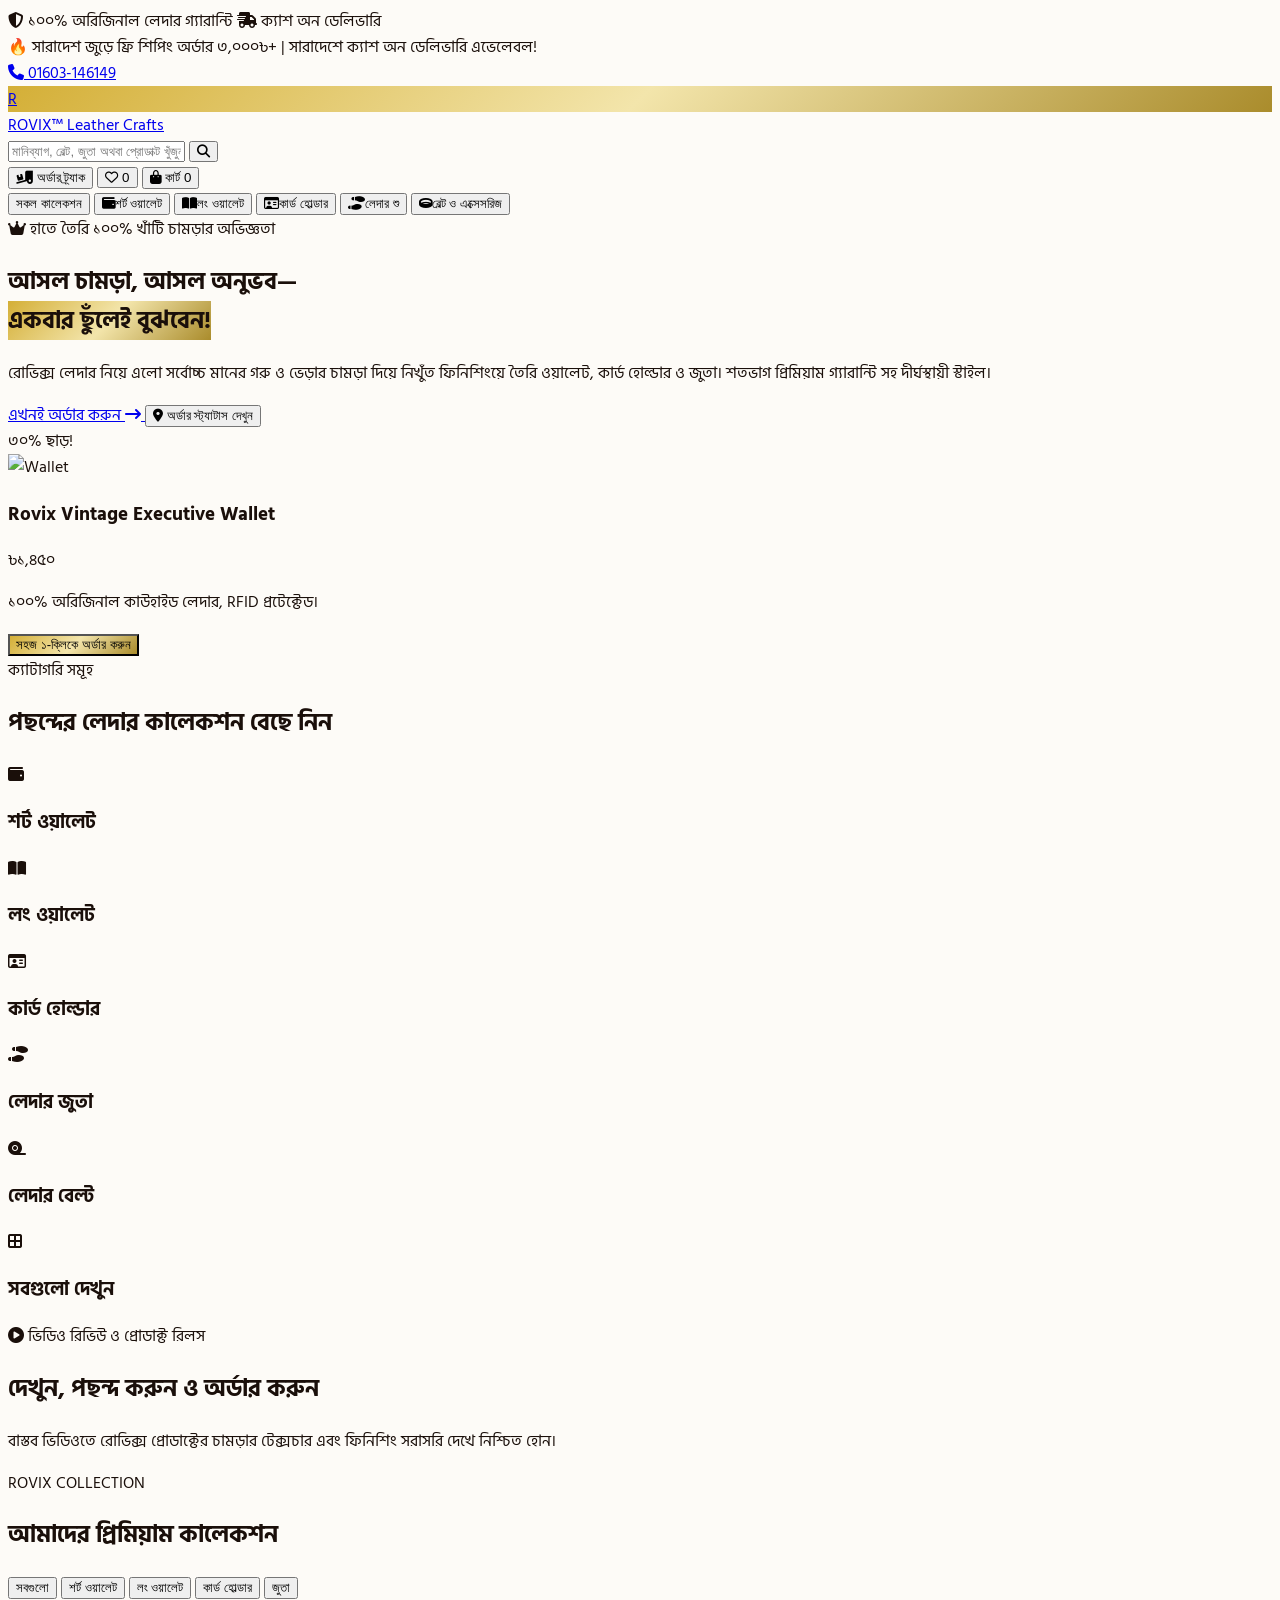
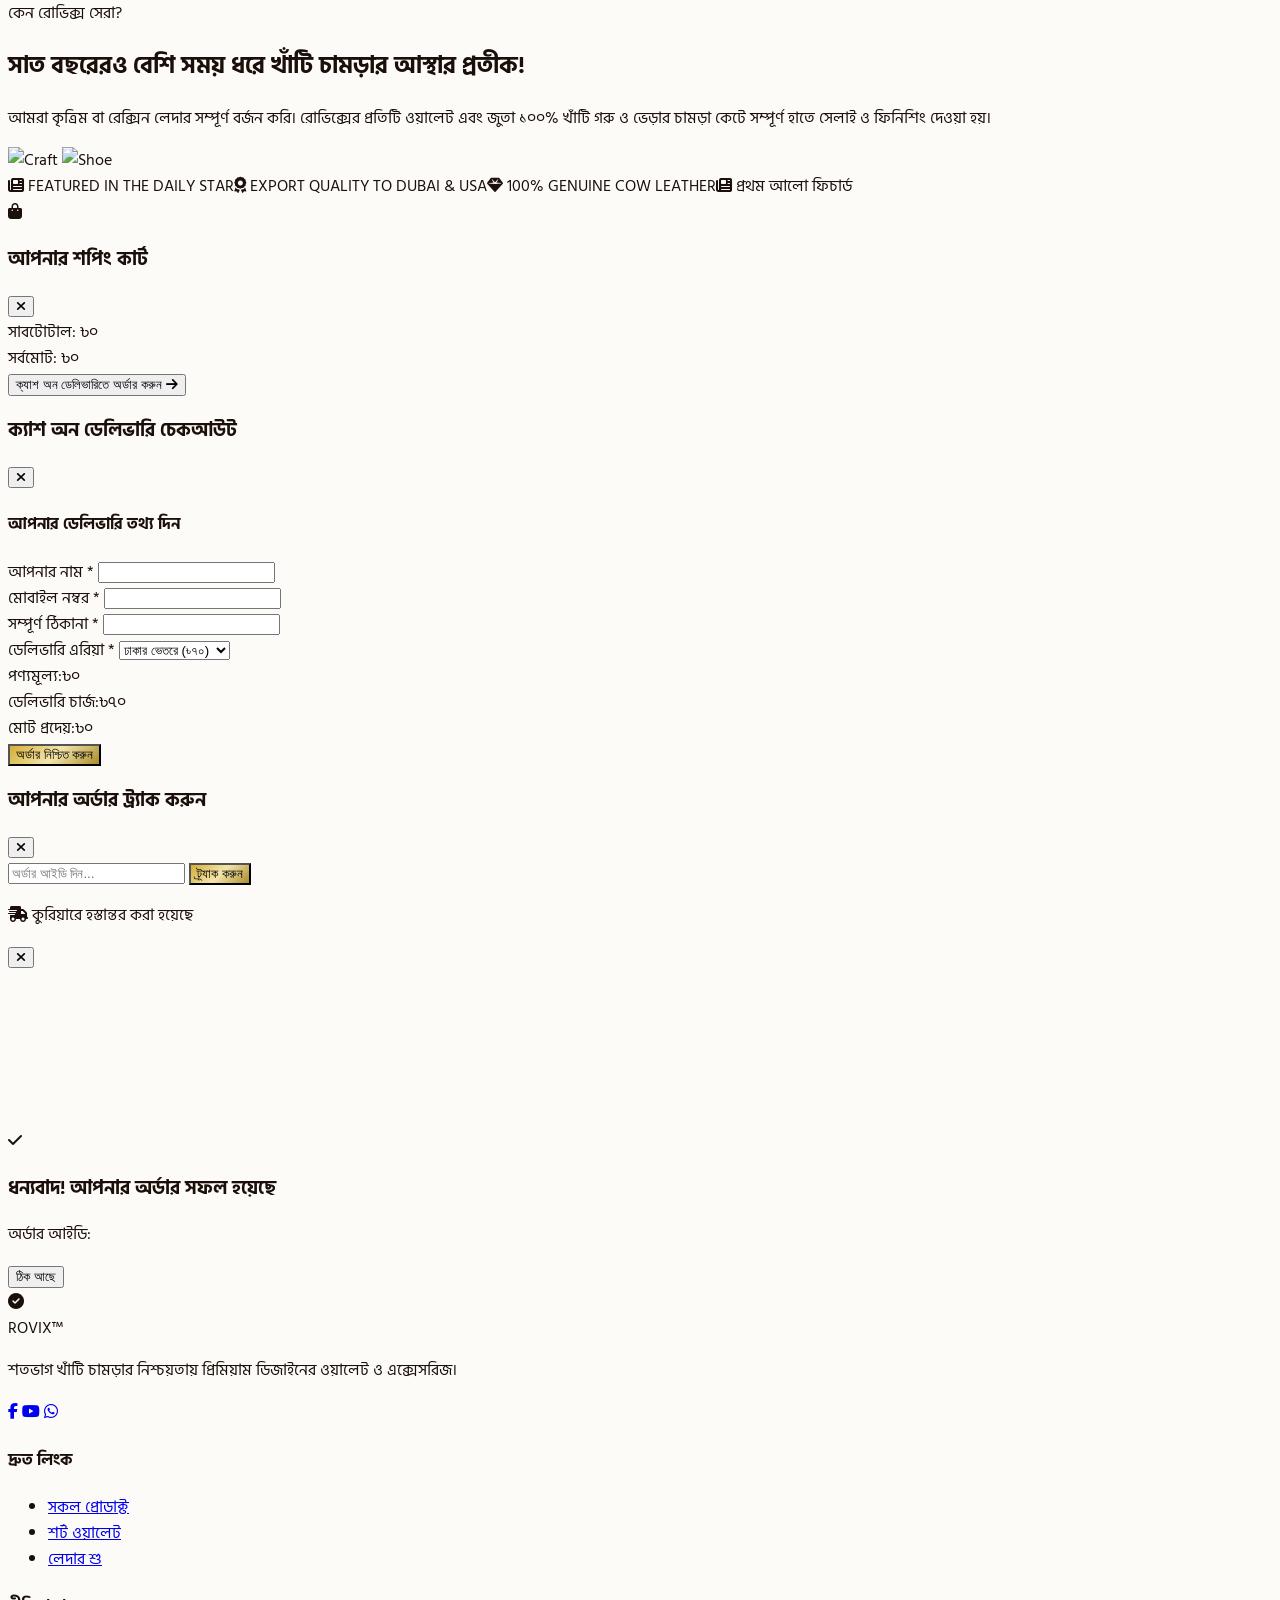
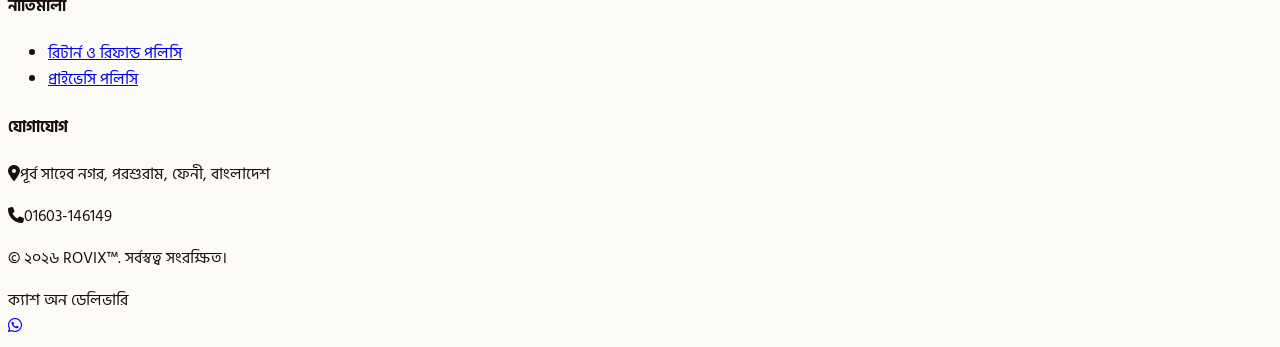
==== commit dfe6de02: "Update index.html" ====
--- a/index.html
+++ b/index.html
@@ -51,20 +51,9 @@
             background-color: #fdfbf7;
             color: #1a0f0a;
         }
-        .hide-scrollbar::-webkit-scrollbar {
-            display: none;
-        }
-        .hide-scrollbar {
-            -ms-overflow-style: none;
-            scrollbar-width: none;
-        }
-        .gold-gradient {
-            background: linear-gradient(135deg, #d4af37 0%, #f3e5ab 50%, #aa8c2c 100%);
-        }
-        .leather-gradient {
-            background: linear-gradient(135deg, #1a0f0a 0%, #381b07 100%);
-        }
-        /* Custom Keyframe Animations */
+        .hide-scrollbar::-webkit-scrollbar { display: none; }
+        .hide-scrollbar { -ms-overflow-style: none; scrollbar-width: none; }
+        .gold-gradient { background: linear-gradient(135deg, #d4af37 0%, #f3e5ab 50%, #aa8c2c 100%); }
         @keyframes ticker {
             0% { transform: translateX(0); }
             100% { transform: translateX(-50%); }
@@ -74,9 +63,7 @@
             width: 200%;
             animation: ticker 25s linear infinite;
         }
-        .animate-ticker:hover {
-            animation-play-state: paused;
-        }
+        .animate-ticker:hover { animation-play-state: paused; }
     </style>
 </head>
 <body class="bg-leather-50 min-h-screen flex flex-col justify-between">
@@ -91,7 +78,7 @@
             🔥 সারাদেশ জুড়ে ফ্রি শিপিং অর্ডার ৩,০০০৳+ | সারাদেশে ক্যাশ অন ডেলিভারি এভেলেবল!
         </div>
         <div class="hidden sm:flex items-center gap-3 text-xs">
-            <a id="headerPhone" href="tel:+8801700000000" class="hover:text-gold-500 transition"><i class="fa-solid fa-phone mr-1"></i> 01700-000000</a>
+            <a id="headerPhone" href="tel:+8801603146149" class="hover:text-gold-500 transition"><i class="fa-solid fa-phone mr-1"></i> 01603-146149</a>
         </div>
     </div>
 
@@ -120,29 +107,22 @@
                     <button class="absolute right-3 top-2.5 text-gold-400 hover:text-gold-500">
                         <i class="fa-solid fa-magnifying-glass"></i>
                     </button>
-                    
-                    <!-- Quick Live Search Dropdown -->
-                    <div id="searchDropdown" class="hidden absolute left-0 right-0 top-12 bg-leather-900 border border-leather-700 rounded-xl shadow-2xl p-2 z-50 max-h-80 overflow-y-auto">
-                        <!-- Populated by JS -->
-                    </div>
+                    <div id="searchDropdown" class="hidden absolute left-0 right-0 top-12 bg-leather-900 border border-leather-700 rounded-xl shadow-2xl p-2 z-50 max-h-80 overflow-y-auto"></div>
                 </div>
 
                 <!-- Navigation Actions -->
                 <div class="flex items-center gap-3 sm:gap-5">
-                    <!-- Track Order Button -->
                     <button onclick="openModal('trackModal')" class="hidden sm:flex items-center gap-1.5 text-xs font-medium text-amber-200 hover:text-gold-400 bg-leather-800/60 hover:bg-leather-800 px-3 py-2 rounded-lg border border-leather-700 transition">
                         <i class="fa-solid fa-truck-ramp-box text-gold-500"></i>
                         <span>অর্ডার ট্র্যাক</span>
                     </button>
 
-                    <!-- Wishlist Button -->
                     <button onclick="showToast('উইশলিস্টে আপডেট করা হয়েছে!')" class="relative p-2 text-gray-300 hover:text-gold-400 transition">
                         <i class="fa-regular fa-heart text-xl"></i>
                         <span id="wishlistCount" class="absolute -top-1 -right-1 bg-gold-500 text-leather-900 font-bold text-[10px] w-4 h-4 rounded-full flex items-center justify-center">0</span>
                     </button>
 
-                    <!-- Cart Drawer Trigger Button -->
-                    <button onclick="toggleCartDrawer()" class="relative flex items-center gap-2 bg-gradient-to-r from-gold-600 to-gold-500 hover:from-gold-500 hover:to-gold-400 text-leather-900 px-4 py-2 rounded-full font-bold text-sm shadow-lg hover:shadow-gold-500/20 transition transform active:scale-95">
+                    <button onclick="toggleCartDrawer()" class="relative flex items-center gap-2 bg-gradient-to-r from-gold-600 to-gold-500 hover:from-gold-500 hover:to-gold-400 text-leather-900 px-4 py-2 rounded-full font-bold text-sm shadow-lg transition transform active:scale-95">
                         <i class="fa-solid fa-bag-shopping text-base"></i>
                         <span class="hidden sm:inline">কার্ট</span>
                         <span id="cartCountBadge" class="bg-leather-900 text-gold-400 font-bold text-xs px-2 py-0.5 rounded-full">0</span>
@@ -168,7 +148,6 @@
             <div class="absolute inset-0 opacity-20 bg-[radial-gradient(#d4af37_1px,transparent_1px)] [background-size:16px_16px]"></div>
             <div class="max-w-7xl mx-auto px-4 sm:px-6 lg:px-8 relative z-10">
                 <div class="grid grid-cols-1 lg:grid-cols-12 gap-8 items-center">
-                    
                     <div class="lg:col-span-7 space-y-6 text-center lg:text-left">
                         <div class="inline-flex items-center gap-2 bg-leather-800/90 border border-gold-500/40 text-gold-400 px-4 py-1.5 rounded-full text-xs sm:text-sm font-semibold tracking-wide shadow-inner">
                             <i class="fa-solid fa-crown text-gold-500"></i>
@@ -181,9 +160,8 @@
                         <p class="text-gray-300 text-base sm:text-lg max-w-2xl mx-auto lg:mx-0 leading-relaxed font-light">
                             রোভিক্স লেদার নিয়ে এলো সর্বোচ্চ মানের গরু ও ভেড়ার চামড়া দিয়ে নিখুঁত ফিনিশিংয়ে তৈরি ওয়ালেট, কার্ড হোল্ডার ও জুতা। শতভাগ প্রিমিয়াম গ্যারান্টি সহ দীর্ঘস্থায়ী স্টাইল।
                         </p>
-
                         <div class="flex flex-col sm:flex-row items-center justify-center lg:justify-start gap-4 pt-2">
-                            <a href="#products-section" class="w-full sm:w-auto bg-gradient-to-r from-gold-500 to-gold-600 hover:from-gold-400 hover:to-gold-500 text-leather-900 font-bold px-8 py-4 rounded-xl shadow-xl hover:shadow-gold-500/20 transition transform hover:-translate-y-0.5 text-center flex items-center justify-center gap-2 text-base">
+                            <a href="#products-section" class="w-full sm:w-auto bg-gradient-to-r from-gold-500 to-gold-600 hover:from-gold-400 hover:to-gold-500 text-leather-900 font-bold px-8 py-4 rounded-xl shadow-xl transition text-center flex items-center justify-center gap-2 text-base">
                                 <span>এখনই অর্ডার করুন</span>
                                 <i class="fa-solid fa-arrow-right-long"></i>
                             </a>
@@ -192,63 +170,20 @@
                                 <span>অর্ডার স্ট্যাটাস দেখুন</span>
                             </button>
                         </div>
-
-                        <!-- Trust Badge Grid -->
-                        <div class="grid grid-cols-2 sm:grid-cols-4 gap-4 pt-6 border-t border-leather-800">
-                            <div class="flex items-center gap-3">
-                                <div class="w-10 h-10 rounded-full bg-leather-800 border border-gold-500/30 flex items-center justify-center text-gold-400 shrink-0">
-                                    <i class="fa-solid fa-gem text-lg"></i>
-                                </div>
-                                <div class="text-left">
-                                    <h4 class="text-xs font-bold text-white">১০০% আসল চামড়া</h4>
-                                    <p class="text-[10px] text-gray-400">খাঁটি চামড়ার নিশ্চিয়তা</p>
-                                </div>
-                            </div>
-                            <div class="flex items-center gap-3">
-                                <div class="w-10 h-10 rounded-full bg-leather-800 border border-gold-500/30 flex items-center justify-center text-gold-400 shrink-0">
-                                    <i class="fa-solid fa-hand-holding-heart text-lg"></i>
-                                </div>
-                                <div class="text-left">
-                                    <h4 class="text-xs font-bold text-white">হ্যান্ডক্রাফটেড</h4>
-                                    <p class="text-[10px] text-gray-400">দক্ষ কারিগরের কাজ</p>
-                                </div>
-                            </div>
-                            <div class="flex items-center gap-3">
-                                <div class="w-10 h-10 rounded-full bg-leather-800 border border-gold-500/30 flex items-center justify-center text-gold-400 shrink-0">
-                                    <i class="fa-solid fa-truck-ramp-box text-lg"></i>
-                                </div>
-                                <div class="text-left">
-                                    <h4 class="text-xs font-bold text-white">ক্যাশ অন ডেলিভারি</h4>
-                                    <p class="text-[10px] text-gray-400">পণ্য দেখে মূল্য পরিশোধ</p>
-                                </div>
-                            </div>
-                            <div class="flex items-center gap-3">
-                                <div class="w-10 h-10 rounded-full bg-leather-800 border border-gold-500/30 flex items-center justify-center text-gold-400 shrink-0">
-                                    <i class="fa-solid fa-users text-lg"></i>
-                                </div>
-                                <div class="text-left">
-                                    <h4 class="text-xs font-bold text-white">২,০০,০০০+</h4>
-                                    <p class="text-[10px] text-gray-400">সন্তুষ্ট গ্রাহক</p>
-                                </div>
-                            </div>
-                        </div>
-                    </div>
-
-                    <!-- Hero Visual Showcase Card -->
+                    </div>
+
                     <div class="lg:col-span-5 relative">
                         <div class="relative mx-auto max-w-md lg:max-w-none">
                             <div class="absolute -inset-1 gold-gradient rounded-3xl blur opacity-30 animate-pulse"></div>
                             <div class="relative bg-leather-800/80 border border-gold-500/30 rounded-3xl p-6 shadow-2xl backdrop-blur-sm overflow-hidden">
-                                <div class="absolute top-4 right-4 bg-red-600 text-white font-black text-xs px-3 py-1 rounded-full uppercase tracking-widest shadow">
-                                    ৩০% ছাড়!
-                                </div>
-                                <img id="heroProductImage" src="https://images.unsplash.com/photo-1627123424574-724758594e93?auto=format&fit=crop&w=800&q=80" alt="Rovix Premium Leather Wallet" class="w-full h-72 sm:h-80 object-cover rounded-2xl shadow-md transition duration-500 hover:scale-105">
+                                <div class="absolute top-4 right-4 bg-red-600 text-white font-black text-xs px-3 py-1 rounded-full uppercase tracking-widest shadow">৩০% ছাড়!</div>
+                                <img src="https://images.unsplash.com/photo-1627123424574-724758594e93?auto=format&fit=crop&w=800&q=80" alt="Wallet" class="w-full h-72 sm:h-80 object-cover rounded-2xl shadow-md transition duration-500 hover:scale-105">
                                 <div class="mt-5 space-y-2">
                                     <div class="flex justify-between items-baseline">
                                         <h3 class="text-lg font-bold text-white">Rovix Vintage Executive Wallet</h3>
-                                        <div class="text-gold-400 font-extrabold text-xl">৳১,450 <span class="text-xs text-gray-400 line-through">৳২,050</span></div>
+                                        <div class="text-gold-400 font-extrabold text-xl">৳১,৪৫০</div>
                                     </div>
-                                    <p class="text-xs text-gray-300">১০০% অরিজিনাল কাউহাইড লেদার, RFID প্রটেক্টেড, ১২টি কার্ড স্লট ও ক্যাশ চেম্বার।</p>
+                                    <p class="text-xs text-gray-300">১০০% অরিজিনাল কাউহাইড লেদার, RFID প্রটেক্টেড।</p>
                                     <button onclick="directCheckout(1)" class="w-full mt-2 gold-gradient hover:opacity-95 text-leather-900 font-bold py-3 rounded-xl transition shadow text-sm">
                                         সহজ ১-ক্লিকে অর্ডার করুন
                                     </button>
@@ -256,7 +191,6 @@
                             </div>
                         </div>
                     </div>
-
                 </div>
             </div>
         </section>
@@ -268,60 +202,36 @@
                     <span class="text-gold-600 font-bold text-xs uppercase tracking-widest">ক্যাটাগরি সমূহ</span>
                     <h2 class="text-2xl sm:text-3xl font-extrabold text-leather-900 mt-1">পছন্দের লেদার কালেকশন বেছে নিন</h2>
                 </div>
-
                 <div class="grid grid-cols-2 sm:grid-cols-3 lg:grid-cols-6 gap-4">
                     <div onclick="filterCategory('short-wallet')" class="cursor-pointer bg-white p-5 rounded-2xl shadow-sm hover:shadow-xl border border-leather-200/60 text-center group transition duration-300 transform hover:-translate-y-1">
-                        <div class="w-14 h-14 mx-auto rounded-full bg-leather-100 group-hover:bg-gold-500 text-leather-800 group-hover:text-leather-900 flex items-center justify-center text-2xl transition duration-300">
-                            <i class="fa-solid fa-wallet"></i>
-                        </div>
+                        <div class="w-14 h-14 mx-auto rounded-full bg-leather-100 group-hover:bg-gold-500 text-leather-800 group-hover:text-leather-900 flex items-center justify-center text-2xl transition duration-300"><i class="fa-solid fa-wallet"></i></div>
                         <h3 class="font-bold text-sm text-leather-900 mt-3 group-hover:text-gold-600 transition">শর্ট ওয়ালেট</h3>
-                        <p class="text-[11px] text-gray-500">৩২ টি ডিজাইন</p>
-                    </div>
-
+                    </div>
                     <div onclick="filterCategory('long-wallet')" class="cursor-pointer bg-white p-5 rounded-2xl shadow-sm hover:shadow-xl border border-leather-200/60 text-center group transition duration-300 transform hover:-translate-y-1">
-                        <div class="w-14 h-14 mx-auto rounded-full bg-leather-100 group-hover:bg-gold-500 text-leather-800 group-hover:text-leather-900 flex items-center justify-center text-2xl transition duration-300">
-                            <i class="fa-solid fa-book-open"></i>
-                        </div>
+                        <div class="w-14 h-14 mx-auto rounded-full bg-leather-100 group-hover:bg-gold-500 text-leather-800 group-hover:text-leather-900 flex items-center justify-center text-2xl transition duration-300"><i class="fa-solid fa-book-open"></i></div>
                         <h3 class="font-bold text-sm text-leather-900 mt-3 group-hover:text-gold-600 transition">লং ওয়ালেট</h3>
-                        <p class="text-[11px] text-gray-500">১৮ টি ডিজাইন</p>
-                    </div>
-
+                    </div>
                     <div onclick="filterCategory('card-holder')" class="cursor-pointer bg-white p-5 rounded-2xl shadow-sm hover:shadow-xl border border-leather-200/60 text-center group transition duration-300 transform hover:-translate-y-1">
-                        <div class="w-14 h-14 mx-auto rounded-full bg-leather-100 group-hover:bg-gold-500 text-leather-800 group-hover:text-leather-900 flex items-center justify-center text-2xl transition duration-300">
-                            <i class="fa-regular fa-id-card"></i>
-                        </div>
+                        <div class="w-14 h-14 mx-auto rounded-full bg-leather-100 group-hover:bg-gold-500 text-leather-800 group-hover:text-leather-900 flex items-center justify-center text-2xl transition duration-300"><i class="fa-regular fa-id-card"></i></div>
                         <h3 class="font-bold text-sm text-leather-900 mt-3 group-hover:text-gold-600 transition">কার্ড হোল্ডার</h3>
-                        <p class="text-[11px] text-gray-500">১৫ টি ডিজাইন</p>
-                    </div>
-
+                    </div>
                     <div onclick="filterCategory('shoes')" class="cursor-pointer bg-white p-5 rounded-2xl shadow-sm hover:shadow-xl border border-leather-200/60 text-center group transition duration-300 transform hover:-translate-y-1">
-                        <div class="w-14 h-14 mx-auto rounded-full bg-leather-100 group-hover:bg-gold-500 text-leather-800 group-hover:text-leather-900 flex items-center justify-center text-2xl transition duration-300">
-                            <i class="fa-solid fa-shoe-prints"></i>
-                        </div>
+                        <div class="w-14 h-14 mx-auto rounded-full bg-leather-100 group-hover:bg-gold-500 text-leather-800 group-hover:text-leather-900 flex items-center justify-center text-2xl transition duration-300"><i class="fa-solid fa-shoe-prints"></i></div>
                         <h3 class="font-bold text-sm text-leather-900 mt-3 group-hover:text-gold-600 transition">লেদার জুতা</h3>
-                        <p class="text-[11px] text-gray-500">২৪ টি ডিজাইন</p>
-                    </div>
-
+                    </div>
                     <div onclick="filterCategory('accessories')" class="cursor-pointer bg-white p-5 rounded-2xl shadow-sm hover:shadow-xl border border-leather-200/60 text-center group transition duration-300 transform hover:-translate-y-1">
-                        <div class="w-14 h-14 mx-auto rounded-full bg-leather-100 group-hover:bg-gold-500 text-leather-800 group-hover:text-leather-900 flex items-center justify-center text-2xl transition duration-300">
-                            <i class="fa-solid fa-tape"></i>
-                        </div>
+                        <div class="w-14 h-14 mx-auto rounded-full bg-leather-100 group-hover:bg-gold-500 text-leather-800 group-hover:text-leather-900 flex items-center justify-center text-2xl transition duration-300"><i class="fa-solid fa-tape"></i></div>
                         <h3 class="font-bold text-sm text-leather-900 mt-3 group-hover:text-gold-600 transition">লেদার বেল্ট</h3>
-                        <p class="text-[11px] text-gray-500">২০ টি ডিজাইন</p>
-                    </div>
-
+                    </div>
                     <div onclick="filterCategory('all')" class="cursor-pointer bg-white p-5 rounded-2xl shadow-sm hover:shadow-xl border border-leather-200/60 text-center group transition duration-300 transform hover:-translate-y-1">
-                        <div class="w-14 h-14 mx-auto rounded-full bg-leather-100 group-hover:bg-gold-500 text-leather-800 group-hover:text-leather-900 flex items-center justify-center text-2xl transition duration-300">
-                            <i class="fa-solid fa-border-all"></i>
-                        </div>
+                        <div class="w-14 h-14 mx-auto rounded-full bg-leather-100 group-hover:bg-gold-500 text-leather-800 group-hover:text-leather-900 flex items-center justify-center text-2xl transition duration-300"><i class="fa-solid fa-border-all"></i></div>
                         <h3 class="font-bold text-sm text-leather-900 mt-3 group-hover:text-gold-600 transition">সবগুলো দেখুন</h3>
-                        <p class="text-[11px] text-gray-500">১০০+ প্রোডাক্ট</p>
                     </div>
                 </div>
             </div>
         </section>
 
-        <!-- Watch & Shop Reels Section -->
+        <!-- Dynamic Watch & Shop Reels / YouTube Section -->
         <section class="py-12 bg-leather-900 text-white">
             <div class="max-w-7xl mx-auto px-4 sm:px-6 lg:px-8">
                 <div class="flex flex-col md:flex-row md:items-end justify-between mb-8 gap-4">
@@ -335,101 +245,8 @@
                     <p class="text-gray-400 text-sm max-w-md">বাস্তব ভিডিওতে রোভিক্স প্রোডাক্টের চামড়ার টেক্সচার এবং ফিনিশিং সরাসরি দেখে নিশ্চিত হোন।</p>
                 </div>
 
-                <!-- Video Cards Slider/Grid -->
-                <div class="grid grid-cols-2 sm:grid-cols-2 md:grid-cols-4 gap-4">
-                    
-                    <!-- Reel 1 -->
-                    <div class="relative rounded-2xl overflow-hidden bg-leather-800 border border-leather-700 shadow-xl group">
-                        <div class="aspect-[9/14] bg-leather-900 relative">
-                            <img src="https://images.unsplash.com/photo-1553062407-98eeb64c6a62?auto=format&fit=crop&w=600&q=80" alt="Video Reel" class="w-full h-full object-cover group-hover:scale-105 transition duration-500 opacity-80">
-                            <div class="absolute inset-0 bg-gradient-to-t from-leather-900 via-transparent to-transparent"></div>
-                            
-                            <button onclick="playVideoModal('https://www.youtube.com/embed/dQw4w9WgXcQ')" class="absolute inset-0 m-auto w-12 h-12 rounded-full gold-gradient text-leather-900 flex items-center justify-center text-xl shadow-lg transform group-hover:scale-110 transition">
-                                <i class="fa-solid fa-play ml-0.5"></i>
-                            </button>
-
-                            <div class="absolute bottom-3 left-3 right-3 text-left">
-                                <span class="bg-red-600 text-white text-[10px] font-extrabold px-2 py-0.5 rounded">লাইভ ভিডিও</span>
-                                <h4 class="text-sm font-bold text-white mt-1 line-clamp-1">স্যামসন মেটাল চেইন শর্ট ওয়ালেট</h4>
-                                <div class="flex items-center justify-between mt-2">
-                                    <span class="text-gold-400 font-extrabold text-xs">৳১,২৯০</span>
-                                    <button onclick="directCheckout(2)" class="bg-gold-500 hover:bg-gold-400 text-leather-900 text-xs font-bold px-3 py-1.5 rounded-lg transition">
-                                        অর্ডার করুন
-                                    </button>
-                                </div>
-                            </div>
-                        </div>
-                    </div>
-
-                    <!-- Reel 2 -->
-                    <div class="relative rounded-2xl overflow-hidden bg-leather-800 border border-leather-700 shadow-xl group">
-                        <div class="aspect-[9/14] bg-leather-900 relative">
-                            <img src="https://images.unsplash.com/photo-1608256246200-53e635b5b65f?auto=format&fit=crop&w=600&q=80" alt="Video Reel" class="w-full h-full object-cover group-hover:scale-105 transition duration-500 opacity-80">
-                            <div class="absolute inset-0 bg-gradient-to-t from-leather-900 via-transparent to-transparent"></div>
-                            
-                            <button onclick="playVideoModal('https://www.youtube.com/embed/dQw4w9WgXcQ')" class="absolute inset-0 m-auto w-12 h-12 rounded-full gold-gradient text-leather-900 flex items-center justify-center text-xl shadow-lg transform group-hover:scale-110 transition">
-                                <i class="fa-solid fa-play ml-0.5"></i>
-                            </button>
-
-                            <div class="absolute bottom-3 left-3 right-3 text-left">
-                                <span class="bg-red-600 text-white text-[10px] font-extrabold px-2 py-0.5 rounded">আগুনে পরীক্ষা</span>
-                                <h4 class="text-sm font-bold text-white mt-1 line-clamp-1">এক্সিকিউটিভ লং ওয়ালেট ব্রাউন</h4>
-                                <div class="flex items-center justify-between mt-2">
-                                    <span class="text-gold-400 font-extrabold text-xs">৳১,৮৫০</span>
-                                    <button onclick="directCheckout(3)" class="bg-gold-500 hover:bg-gold-400 text-leather-900 text-xs font-bold px-3 py-1.5 rounded-lg transition">
-                                        অর্ডার করুন
-                                    </button>
-                                </div>
-                            </div>
-                        </div>
-                    </div>
-
-                    <!-- Reel 3 -->
-                    <div class="relative rounded-2xl overflow-hidden bg-leather-800 border border-leather-700 shadow-xl group">
-                        <div class="aspect-[9/14] bg-leather-900 relative">
-                            <img src="https://images.unsplash.com/photo-1543163521-1bf539c55dd2?auto=format&fit=crop&w=600&q=80" alt="Video Reel" class="w-full h-full object-cover group-hover:scale-105 transition duration-500 opacity-80">
-                            <div class="absolute inset-0 bg-gradient-to-t from-leather-900 via-transparent to-transparent"></div>
-                            
-                            <button onclick="playVideoModal('https://www.youtube.com/embed/dQw4w9WgXcQ')" class="absolute inset-0 m-auto w-12 h-12 rounded-full gold-gradient text-leather-900 flex items-center justify-center text-xl shadow-lg transform group-hover:scale-110 transition">
-                                <i class="fa-solid fa-play ml-0.5"></i>
-                            </button>
-
-                            <div class="absolute bottom-3 left-3 right-3 text-left">
-                                <span class="bg-gold-500 text-leather-900 text-[10px] font-extrabold px-2 py-0.5 rounded">বেস্ট সেলার</span>
-                                <h4 class="text-sm font-bold text-white mt-1 line-clamp-1">হ্যান্ডমেড ড্রেস শু লেদার</h4>
-                                <div class="flex items-center justify-between mt-2">
-                                    <span class="text-gold-400 font-extrabold text-xs">৳৩,৪৫০</span>
-                                    <button onclick="directCheckout(5)" class="bg-gold-500 hover:bg-gold-400 text-leather-900 text-xs font-bold px-3 py-1.5 rounded-lg transition">
-                                        অর্ডার করুন
-                                    </button>
-                                </div>
-                            </div>
-                        </div>
-                    </div>
-
-                    <!-- Reel 4 -->
-                    <div class="relative rounded-2xl overflow-hidden bg-leather-800 border border-leather-700 shadow-xl group">
-                        <div class="aspect-[9/14] bg-leather-900 relative">
-                            <img src="https://images.unsplash.com/photo-1624222247344-550fb60583dc?auto=format&fit=crop&w=600&q=80" alt="Video Reel" class="w-full h-full object-cover group-hover:scale-105 transition duration-500 opacity-80">
-                            <div class="absolute inset-0 bg-gradient-to-t from-leather-900 via-transparent to-transparent"></div>
-                            
-                            <button onclick="playVideoModal('https://www.youtube.com/embed/dQw4w9WgXcQ')" class="absolute inset-0 m-auto w-12 h-12 rounded-full gold-gradient text-leather-900 flex items-center justify-center text-xl shadow-lg transform group-hover:scale-110 transition">
-                                <i class="fa-solid fa-play ml-0.5"></i>
-                            </button>
-
-                            <div class="absolute bottom-3 left-3 right-3 text-left">
-                                <span class="bg-red-600 text-white text-[10px] font-extrabold px-2 py-0.5 rounded">হট ডিল</span>
-                                <h4 class="text-sm font-bold text-white mt-1 line-clamp-1">মিনিমাল পপ-আপ কার্ড হোল্ডার</h4>
-                                <div class="flex items-center justify-between mt-2">
-                                    <span class="text-gold-400 font-extrabold text-xs">৳৮৫০</span>
-                                    <button onclick="directCheckout(4)" class="bg-gold-500 hover:bg-gold-400 text-leather-900 text-xs font-bold px-3 py-1.5 rounded-lg transition">
-                                        অর্ডার করুন
-                                    </button>
-                                </div>
-                            </div>
-                        </div>
-                    </div>
-
+                <div id="videoReelsGrid" class="grid grid-cols-2 sm:grid-cols-2 md:grid-cols-4 gap-4">
+                    <!-- Populated dynamically via JS from Database video_url -->
                 </div>
             </div>
         </section>
@@ -442,7 +259,6 @@
                     <h2 class="text-2xl sm:text-3xl font-black text-leather-900">আমাদের প্রিমিয়াম কালেকশন</h2>
                 </div>
 
-                <!-- Product Filters -->
                 <div class="flex items-center gap-2 overflow-x-auto w-full sm:w-auto pb-2 sm:pb-0 hide-scrollbar">
                     <button onclick="filterCategory('all')" class="cat-filter-btn px-4 py-2 rounded-xl text-xs font-bold bg-leather-900 text-white shadow">সবগুলো</button>
                     <button onclick="filterCategory('short-wallet')" class="cat-filter-btn px-4 py-2 rounded-xl text-xs font-bold bg-white text-leather-800 border border-leather-200 hover:bg-leather-100">শর্ট ওয়ালেট</button>
@@ -452,7 +268,6 @@
                 </div>
             </div>
 
-            <!-- Product Grid -->
             <div id="productGrid" class="grid grid-cols-1 sm:grid-cols-2 md:grid-cols-3 lg:grid-cols-4 gap-6">
                 <!-- Populated via Supabase JS -->
             </div>
@@ -464,196 +279,53 @@
                 <div class="grid grid-cols-1 lg:grid-cols-2 gap-12 items-center">
                     <div>
                         <span class="text-gold-400 font-bold text-xs uppercase tracking-widest">কেন রোভিক্স সেরা?</span>
-                        <h2 class="text-3xl sm:text-4xl font-black text-white mt-2 mb-6 leading-tight">
-                            সাত বছরেরও বেশি সময় ধরে খাঁটি চামড়ার আস্থার প্রতীক!
-                        </h2>
-                        <p class="text-gray-300 text-sm leading-relaxed mb-6">
-                            আমরা কৃত্রিম বা রেক্সিন লেদার সম্পূর্ণ বর্জন করি। রোভিক্সের প্রতিটি ওয়ালেট এবং জুতা ১০০% খাঁটি গরু ও ভেড়ার চামড়া কেটে সম্পূর্ণ হাতে সেলাই ও ফিনিশিং দেওয়া হয়। আমাদের লক্ষ্য একটাই— দীর্ঘস্থায়ী ও প্রিমিয়াম প্রোডাক্ট নিশ্চিত করা।
-                        </p>
-
-                        <!-- Stats Grid -->
-                        <div class="grid grid-cols-2 sm:grid-cols-4 gap-4 pt-4 border-t border-leather-800">
-                            <div>
-                                <p class="text-3xl font-black text-gold-400">৭+</p>
-                                <p class="text-xs text-gray-400">বছরের অভিজ্ঞতা</p>
-                            </div>
-                            <div>
-                                <p class="text-3xl font-black text-gold-400">২০০K+</p>
-                                <p class="text-xs text-gray-400">সন্তুষ্ট গ্রাহক</p>
-                            </div>
-                            <div>
-                                <p class="text-3xl font-black text-gold-400">১০০%</p>
-                                <p class="text-xs text-gray-400">জেনুইন লেদার</p>
-                            </div>
-                            <div>
-                                <p class="text-3xl font-black text-gold-400">২ বছর</p>
-                                <p class="text-xs text-gray-400">কোয়ালিটি ওয়ারেন্টি</p>
-                            </div>
-                        </div>
-                    </div>
-
+                        <h2 class="text-3xl sm:text-4xl font-black text-white mt-2 mb-6 leading-tight">সাত বছরেরও বেশি সময় ধরে খাঁটি চামড়ার আস্থার প্রতীক!</h2>
+                        <p class="text-gray-300 text-sm leading-relaxed mb-6">আমরা কৃত্রিম বা রেক্সিন লেদার সম্পূর্ণ বর্জন করি। রোভিক্সের প্রতিটি ওয়ালেট এবং জুতা ১০০% খাঁটি গরু ও ভেড়ার চামড়া কেটে সম্পূর্ণ হাতে সেলাই ও ফিনিশিং দেওয়া হয়।</p>
+                    </div>
                     <div class="grid grid-cols-2 gap-4">
-                        <img src="https://images.unsplash.com/photo-1553062407-98eeb64c6a62?auto=format&fit=crop&w=600&q=80" alt="Leather Crafting" class="rounded-2xl shadow-lg border border-leather-700 h-48 sm:h-64 object-cover w-full">
-                        <img src="https://images.unsplash.com/photo-1543163521-1bf539c55dd2?auto=format&fit=crop&w=600&q=80" alt="Shoe Crafting" class="rounded-2xl shadow-lg border border-leather-700 h-48 sm:h-64 object-cover w-full mt-6">
+                        <img src="https://images.unsplash.com/photo-1553062407-98eeb64c6a62?auto=format&fit=crop&w=600&q=80" alt="Craft" class="rounded-2xl shadow-lg border border-leather-700 h-48 sm:h-64 object-cover w-full">
+                        <img src="https://images.unsplash.com/photo-1543163521-1bf539c55dd2?auto=format&fit=crop&w=600&q=80" alt="Shoe" class="rounded-2xl shadow-lg border border-leather-700 h-48 sm:h-64 object-cover w-full mt-6">
                     </div>
                 </div>
             </div>
         </section>
 
-        <!-- Customer Reviews Section -->
-        <section class="py-16 bg-leather-50">
-            <div class="max-w-7xl mx-auto px-4 sm:px-6 lg:px-8">
-                <div class="text-center max-w-2xl mx-auto mb-10">
-                    <div class="inline-flex items-center gap-1 text-gold-500 font-extrabold text-xl mb-1">
-                        <i class="fa-solid fa-star"></i>
-                        <i class="fa-solid fa-star"></i>
-                        <i class="fa-solid fa-star"></i>
-                        <i class="fa-solid fa-star"></i>
-                        <i class="fa-solid fa-star"></i>
-                        <span class="text-leather-900 font-bold text-sm ml-2">৪.৮/৫ (১৩,৬৭৪+ রিভিউ)</span>
-                    </div>
-                    <h2 class="text-2xl sm:text-3xl font-black text-leather-900">গ্রাহকদের ভালোবাসার গল্প</h2>
-                    <p class="text-gray-600 text-xs sm:text-sm mt-1">আমাদের সম্মানিত কাস্টমারদের সত্য মন্তব্য ও ছবিসহ রিভিউ</p>
-                </div>
-
-                <!-- Reviews Grid -->
-                <div class="grid grid-cols-1 md:grid-cols-3 gap-6">
-                    
-                    <div class="bg-white p-6 rounded-2xl shadow-sm border border-leather-200/70 relative flex flex-col justify-between">
-                        <div>
-                            <div class="flex items-center justify-between mb-3">
-                                <div class="flex items-center gap-3">
-                                    <div class="w-10 h-10 rounded-full bg-leather-800 text-gold-400 font-bold flex items-center justify-center">
-                                        রা
-                                    </div>
-                                    <div>
-                                        <h4 class="font-bold text-sm text-leather-900">রাশেদুল ইসলাম</h4>
-                                        <p class="text-[10px] text-green-600 font-semibold"><i class="fa-solid fa-circle-check"></i> ভেরিফাইড বায়ার (ঢাকা)</p>
-                                    </div>
-                                </div>
-                                <div class="text-gold-500 text-xs">★★★★★</div>
-                            </div>
-                            <p class="text-xs text-gray-700 leading-relaxed italic mb-4">
-                                "ওয়ালেটটির চামড়া আসলেই অরিজিনাল। আগুন দিয়ে একটু টেস্ট করেছিলাম, বিন্দুমাত্র কোন ক্ষতি হয়নি। সেলাই ফিনিশিং অনেক সুন্দর।"
-                            </p>
-                        </div>
-                        <div class="border-t pt-3 border-leather-100 flex items-center gap-3">
-                            <img src="https://images.unsplash.com/photo-1627123424574-724758594e93?auto=format&fit=crop&w=100&q=80" class="w-10 h-10 rounded-md object-cover border" alt="Item">
-                            <span class="text-[11px] font-medium text-leather-800 truncate">Rovix Vintage Executive Wallet</span>
-                        </div>
-                    </div>
-
-                    <div class="bg-white p-6 rounded-2xl shadow-sm border border-leather-200/70 relative flex flex-col justify-between">
-                        <div>
-                            <div class="flex items-center justify-between mb-3">
-                                <div class="flex items-center gap-3">
-                                    <div class="w-10 h-10 rounded-full bg-leather-800 text-gold-400 font-bold flex items-center justify-center">
-                                        তা
-                                    </div>
-                                    <div>
-                                        <h4 class="font-bold text-sm text-leather-900">তানভীর আহমেদ</h4>
-                                        <p class="text-[10px] text-green-600 font-semibold"><i class="fa-solid fa-circle-check"></i> ভেরিফাইড বায়ার (চট্টগ্রাম)</p>
-                                    </div>
-                                </div>
-                                <div class="text-gold-500 text-xs">★★★★★</div>
-                            </div>
-                            <p class="text-xs text-gray-700 leading-relaxed italic mb-4">
-                                "মাত্র ২ দিনে ডেলিভারি পেয়েছি। বাক্সের প্যাকিং এবং ফ্রি গিফট মেটালের কি-রিং টা দারুণ ছিল। ধন্যবাদ রোভিক্স!"
-                            </p>
-                        </div>
-                        <div class="border-t pt-3 border-leather-100 flex items-center gap-3">
-                            <img src="https://images.unsplash.com/photo-1553062407-98eeb64c6a62?auto=format&fit=crop&w=100&q=80" class="w-10 h-10 rounded-md object-cover border" alt="Item">
-                            <span class="text-[11px] font-medium text-leather-800 truncate">Samson Chain Wallet Black</span>
-                        </div>
-                    </div>
-
-                    <div class="bg-white p-6 rounded-2xl shadow-sm border border-leather-200/70 relative flex flex-col justify-between">
-                        <div>
-                            <div class="flex items-center justify-between mb-3">
-                                <div class="flex items-center gap-3">
-                                    <div class="w-10 h-10 rounded-full bg-leather-800 text-gold-400 font-bold flex items-center justify-center">
-                                        মাহ
-                                    </div>
-                                    <div>
-                                        <h4 class="font-bold text-sm text-leather-900">মাহমুদুল হাসান</h4>
-                                        <p class="text-[10px] text-green-600 font-semibold"><i class="fa-solid fa-circle-check"></i> ভেরিফাইড বায়ার (সিলেট)</p>
-                                    </div>
-                                </div>
-                                <div class="text-gold-500 text-xs">★★★★★</div>
-                            </div>
-                            <p class="text-xs text-gray-700 leading-relaxed italic mb-4">
-                                "জুতার ফিনিশিং প্রিমিয়াম। পায়ে পরে অনেক আরামদায়ক। ইনসোল অনেক সফট। অফিস ব্যবহারের জন্য এক কথায় সেরা।"
-                            </p>
-                        </div>
-                        <div class="border-t pt-3 border-leather-100 flex items-center gap-3">
-                            <img src="https://images.unsplash.com/photo-1543163521-1bf539c55dd2?auto=format&fit=crop&w=100&q=80" class="w-10 h-10 rounded-md object-cover border" alt="Item">
-                            <span class="text-[11px] font-medium text-leather-800 truncate">Rovix Classic Formal Shoe</span>
-                        </div>
-                    </div>
-
-                </div>
-            </div>
-        </section>
-
-        <!-- International Press & Ticker Section -->
+        <!-- Ticker Section -->
         <section class="bg-leather-900 text-amber-200 py-6 overflow-hidden border-t border-b border-gold-500/20">
-            <div class="max-w-7xl mx-auto px-4 text-center mb-3">
-                <span class="text-[11px] uppercase tracking-widest text-gold-400 font-bold">মিডিয়া ফোকাস ও আন্তর্জাতিক স্বীকৃতি</span>
-            </div>
             <div class="relative w-full overflow-hidden">
                 <div class="animate-ticker flex items-center gap-12 text-sm font-semibold opacity-80 whitespace-nowrap">
                     <span><i class="fa-solid fa-newspaper text-gold-500 mr-2"></i> FEATURED IN THE DAILY STAR</span>
                     <span><i class="fa-solid fa-award text-gold-500 mr-2"></i> EXPORT QUALITY TO DUBAI & USA</span>
                     <span><i class="fa-solid fa-gem text-gold-500 mr-2"></i> 100% GENUINE COW LEATHER</span>
-                    <span><i class="fa-solid fa-newspaper text-gold-500 mr-2"></i> প্রথম আলো ফিচার্ড</span>
-                    <span><i class="fa-solid fa-shield-halved text-gold-500 mr-2"></i> 2 YEARS QUALITY WARRANTY</span>
-                    <span><i class="fa-solid fa-newspaper text-gold-500 mr-2"></i> FEATURED IN THE DAILY STAR</span>
-                    <span><i class="fa-solid fa-award text-gold-500 mr-2"></i> EXPORT QUALITY TO DUBAI & USA</span>
-                    <span><i class="fa-solid fa-gem text-gold-500 mr-2"></i> 100% GENUINE COW LEATHER</span>
+                    <span><i class="fa-solid  fa-newspaper text-gold-500 mr-2"></i> প্রথম আলো ফিচার্ড</span>
                 </div>
             </div>
         </section>
     </main>
 
     <!-- Slide-over Mini Cart Drawer -->
-    <div id="cartDrawer" class="fixed inset-0 z-50 overflow-hidden hidden" aria-labelledby="slide-over-title" role="dialog" aria-modal="true">
+    <div id="cartDrawer" class="fixed inset-0 z-50 overflow-hidden hidden" role="dialog" aria-modal="true">
         <div class="absolute inset-0 bg-black/60 backdrop-blur-sm transition-opacity" onclick="toggleCartDrawer()"></div>
-
         <div class="fixed inset-y-0 right-0 max-w-full flex pl-10">
             <div class="w-screen max-w-md bg-white text-leather-900 shadow-2xl flex flex-col justify-between">
-                
-                <!-- Drawer Header -->
                 <div class="p-5 bg-leather-900 text-white flex items-center justify-between border-b border-leather-800">
                     <div class="flex items-center gap-2">
                         <i class="fa-solid fa-bag-shopping text-gold-400 text-xl"></i>
                         <h3 class="font-bold text-lg">আপনার শপিং কার্ট</h3>
                     </div>
-                    <button onclick="toggleCartDrawer()" class="text-gray-400 hover:text-white text-xl">
-                        <i class="fa-solid fa-xmark"></i>
-                    </button>
-                </div>
-
-                <!-- Drawer Cart Items list -->
-                <div id="cartDrawerItems" class="flex-1 overflow-y-auto p-5 space-y-4">
-                    <!-- Populated by JS -->
-                </div>
-
-                <!-- Drawer Footer & Summary -->
+                    <button onclick="toggleCartDrawer()" class="text-gray-400 hover:text-white text-xl"><i class="fa-solid fa-xmark"></i></button>
+                </div>
+                <div id="cartDrawerItems" class="flex-1 overflow-y-auto p-5 space-y-4"></div>
                 <div class="p-5 bg-leather-50 border-t border-leather-200 space-y-3">
                     <div class="flex justify-between text-sm font-medium">
                         <span class="text-gray-600">সাবটোটাল:</span>
                         <span id="cartSubtotal" class="font-bold text-leather-900">৳০</span>
                     </div>
-                    <div class="flex justify-between text-xs text-gray-500">
-                        <span>শিপিং চার্জ:</span>
-                        <span>চেকআউটে হিসেব করা হবে</span>
-                    </div>
                     <div class="flex justify-between text-base font-extrabold text-leather-900 border-t border-leather-200 pt-2">
                         <span>সর্বমোট:</span>
                         <span id="cartTotal" class="text-gold-600">৳০</span>
                     </div>
-
-                    <button onclick="openCheckoutModal()" class="w-full bg-gradient-to-r from-gold-500 to-gold-600 hover:from-gold-400 hover:to-gold-500 text-leather-900 font-bold py-3.5 rounded-xl shadow-lg transition text-center flex items-center justify-center gap-2">
+                    <button onclick="openCheckoutModal()" class="w-full bg-gradient-to-r from-gold-500 to-gold-600 text-leather-900 font-bold py-3.5 rounded-xl shadow-lg transition text-center flex items-center justify-center gap-2">
                         <span>ক্যাশ অন ডেলিভারিতে অর্ডার করুন</span>
                         <i class="fa-solid fa-arrow-right"></i>
                     </button>
@@ -662,144 +334,62 @@
         </div>
     </div>
 
-    <!-- Direct One-Page Cash On Delivery Checkout Modal -->
+    <!-- Checkout Modal -->
     <div id="checkoutModal" class="fixed inset-0 z-50 flex items-center justify-center bg-black/70 backdrop-blur-sm p-4 overflow-y-auto hidden">
         <div class="bg-white rounded-2xl max-w-2xl w-full overflow-hidden shadow-2xl border border-leather-200 my-8">
             <div class="bg-leather-900 text-white p-4 sm:p-5 flex justify-between items-center border-b border-leather-800">
-                <div class="flex items-center gap-2">
-                    <i class="fa-solid fa-shield-heart text-gold-400 text-xl"></i>
-                    <h3 class="font-bold text-base sm:text-lg">ক্যাশ অন ডেলিভারি চেকআউট</h3>
-                </div>
-                <button onclick="closeModal('checkoutModal')" class="text-gray-400 hover:text-white text-xl">
-                    <i class="fa-solid fa-xmark"></i>
-                </button>
-            </div>
-
+                <h3 class="font-bold text-base sm:text-lg">ক্যাশ অন ডেলিভারি চেকআউট</h3>
+                <button onclick="closeModal('checkoutModal')" class="text-gray-400 hover:text-white text-xl"><i class="fa-solid fa-xmark"></i></button>
+            </div>
             <form id="checkoutForm" onsubmit="submitOrder(event)" class="p-5 sm:p-6 space-y-5">
-                
-                <!-- Delivery Details Form -->
                 <div class="space-y-4">
-                    <h4 class="font-bold text-sm text-leather-900 border-b pb-2 border-leather-200 flex items-center gap-2">
-                        <span class="w-5 h-5 rounded-full bg-gold-500 text-leather-900 font-extrabold text-xs flex items-center justify-center">১</span>
-                        আপনার ডেলিভারি তথ্য দিন
-                    </h4>
-
+                    <h4 class="font-bold text-sm text-leather-900 border-b pb-2">আপনার ডেলিভারি তথ্য দিন</h4>
                     <div class="grid grid-cols-1 sm:grid-cols-2 gap-4">
                         <div>
                             <label class="block text-xs font-bold text-gray-700 mb-1">আপনার নাম *</label>
-                            <input type="text" id="custName" required placeholder="উদাহরণ: তানভীর আহমেদ" class="w-full border border-gray-300 rounded-lg p-2.5 text-sm focus:ring-2 focus:ring-gold-500 focus:outline-none">
+                            <input type="text" id="custName" required class="w-full border rounded-lg p-2.5 text-sm outline-none">
                         </div>
                         <div>
                             <label class="block text-xs font-bold text-gray-700 mb-1">মোবাইল নম্বর *</label>
-                            <input type="tel" id="custPhone" required pattern="[0-9]{11}" placeholder="017XXXXXXXX" class="w-full border border-gray-300 rounded-lg p-2.5 text-sm focus:ring-2 focus:ring-gold-500 focus:outline-none">
-                        </div>
-                    </div>
-
+                            <input type="tel" id="custPhone" required class="w-full border rounded-lg p-2.5 text-sm outline-none">
+                        </div>
+                    </div>
                     <div>
                         <label class="block text-xs font-bold text-gray-700 mb-1">সম্পূর্ণ ঠিকানা *</label>
-                        <input type="text" id="custAddress" required placeholder="হাউজ নম্বর, রোড নম্বর, এলাকা বা থানা" class="w-full border border-gray-300 rounded-lg p-2.5 text-sm focus:ring-2 focus:ring-gold-500 focus:outline-none">
-                    </div>
-
-                    <div class="grid grid-cols-1 sm:grid-cols-2 gap-4">
-                        <div>
-                            <label class="block text-xs font-bold text-gray-700 mb-1">ডেলিভারি এরিয়া বেছে নিন *</label>
-                            <select id="deliveryArea" onchange="updateCheckoutTotal()" class="w-full border border-gray-300 rounded-lg p-2.5 text-sm focus:ring-2 focus:ring-gold-500 focus:outline-none bg-white">
-                                <option value="70">ঢাকার ভেতরে (৳৭০)</option>
-                                <option value="130">ঢাকার বাইরে (৳১৩০)</option>
-                            </select>
-                        </div>
-                        <div>
-                            <label class="block text-xs font-bold text-gray-700 mb-1">অর্ডার নোট (ঐচ্ছিক)</label>
-                            <input type="text" id="custNote" placeholder="বিশেষ কোনো পরামর্শ থাকলে লিখুন" class="w-full border border-gray-300 rounded-lg p-2.5 text-sm focus:ring-2 focus:ring-gold-500 focus:outline-none">
-                        </div>
-                    </div>
-                </div>
-
-                <!-- Order Summary Table -->
-                <div class="bg-leather-50 p-4 rounded-xl border border-leather-200/80 space-y-2">
-                    <h4 class="font-bold text-xs uppercase tracking-wider text-leather-800 mb-2">অর্ডার সামারি</h4>
-                    <div id="checkoutSummaryItems" class="space-y-1.5 text-xs text-gray-700 max-h-32 overflow-y-auto">
-                        <!-- Populated dynamically -->
-                    </div>
-                    <div class="border-t border-leather-200 pt-2 flex justify-between text-xs text-gray-600">
-                        <span>পণ্যমূল্য:</span>
-                        <span id="checkoutSubtotal">৳০</span>
-                    </div>
-                    <div class="flex justify-between text-xs text-gray-600">
-                        <span>ডেলিভারি চার্জ:</span>
-                        <span id="checkoutDeliveryCharge">৳৭০</span>
-                    </div>
-                    <div class="flex justify-between text-base font-extrabold text-leather-900 border-t border-leather-200 pt-2">
-                        <span>মোট প্রদেয় অর্থ (ক্যাশ অন ডেলিভারি):</span>
-                        <span id="checkoutGrandTotal" class="text-gold-600">৳০</span>
-                    </div>
-                </div>
-
-                <!-- Submit Button -->
-                <button type="submit" class="w-full bg-gradient-to-r from-gold-500 to-gold-600 hover:from-gold-400 hover:to-gold-500 text-leather-900 font-extrabold py-4 rounded-xl shadow-xl transition transform active:scale-95 text-base flex items-center justify-center gap-2">
-                    <i class="fa-solid fa-check-circle"></i>
-                    <span>অর্ডার নিশ্চিত করুন (৳<span id="btnTotal">0</span>)</span>
+                        <input type="text" id="custAddress" required class="w-full border rounded-lg p-2.5 text-sm outline-none">
+                    </div>
+                    <div>
+                        <label class="block text-xs font-bold text-gray-700 mb-1">ডেলিভারি এরিয়া *</label>
+                        <select id="deliveryArea" onchange="updateCheckoutTotal()" class="w-full border rounded-lg p-2.5 text-sm bg-white">
+                            <option value="70">ঢাকার ভেতরে (৳৭০)</option>
+                            <option value="130">ঢাকার বাইরে (৳১৩০)</option>
+                        </select>
+                    </div>
+                </div>
+                <div class="bg-leather-50 p-4 rounded-xl border space-y-2 text-xs">
+                    <div class="flex justify-between"><span>পণ্যমূল্য:</span><span id="checkoutSubtotal">৳০</span></div>
+                    <div class="flex justify-between"><span>ডেলিভারি চার্জ:</span><span id="checkoutDeliveryCharge">৳৭০</span></div>
+                    <div class="flex justify-between text-base font-extrabold border-t pt-2"><span>মোট প্রদেয়:</span><span id="checkoutGrandTotal" class="text-gold-600">৳০</span></div>
+                </div>
+                <button type="submit" class="w-full gold-gradient text-leather-900 font-extrabold py-4 rounded-xl shadow-xl text-base flex items-center justify-center gap-2">
+                    <span>অর্ডার নিশ্চিত করুন</span>
                 </button>
             </form>
         </div>
     </div>
 
-    <!-- Quick View Modal -->
-    <div id="quickViewModal" class="fixed inset-0 z-50 flex items-center justify-center bg-black/70 backdrop-blur-sm p-4 overflow-y-auto hidden">
-        <div class="bg-white rounded-2xl max-w-3xl w-full overflow-hidden shadow-2xl border border-leather-200 my-8 relative">
-            <button onclick="closeModal('quickViewModal')" class="absolute top-4 right-4 z-10 w-8 h-8 bg-leather-900/70 text-white rounded-full flex items-center justify-center hover:bg-leather-900">
-                <i class="fa-solid fa-xmark"></i>
-            </button>
-            <div id="quickViewContent" class="p-6">
-                <!-- Dynamically Populated -->
-            </div>
-        </div>
-    </div>
-
     <!-- Order Tracking Modal -->
-    <div id="trackModal" class="fixed inset-0 z-50 flex items-center justify-center bg-black/70 backdrop-blur-sm p-4 overflow-y-auto hidden">
-        <div class="bg-white rounded-2xl max-w-md w-full overflow-hidden shadow-2xl border border-leather-200 my-8">
-            <div class="bg-leather-900 text-white p-5 flex justify-between items-center border-b border-leather-800">
-                <div class="flex items-center gap-2">
-                    <i class="fa-solid fa-truck-fast text-gold-400 text-xl"></i>
-                    <h3 class="font-bold text-base">আপনার অর্ডার ট্র্যাক করুন</h3>
-                </div>
-                <button onclick="closeModal('trackModal')" class="text-gray-400 hover:text-white text-xl">
-                    <i class="fa-solid fa-xmark"></i>
-                </button>
+    <div id="trackModal" class="fixed inset-0 z-50 flex items-center justify-center bg-black/70 backdrop-blur-sm p-4 hidden">
+        <div class="bg-white rounded-2xl max-w-md w-full overflow-hidden shadow-2xl border">
+            <div class="bg-leather-900 text-white p-5 flex justify-between items-center">
+                <h3 class="font-bold text-base">আপনার অর্ডার ট্র্যাক করুন</h3>
+                <button onclick="closeModal('trackModal')" class="text-gray-400 hover:text-white text-xl"><i class="fa-solid fa-xmark"></i></button>
             </div>
             <div class="p-6 space-y-4">
-                <div>
-                    <label class="block text-xs font-bold text-gray-700 mb-1">অর্ডার আইকন বা ফোন নম্বর</label>
-                    <input type="text" id="trackInput" placeholder="ROVIX-10928 অথবা 017XXXXXXXX" class="w-full border border-gray-300 rounded-lg p-2.5 text-sm focus:ring-2 focus:ring-gold-500 focus:outline-none">
-                </div>
-                <button onclick="simulateTracking()" class="w-full bg-gold-500 hover:bg-gold-400 text-leather-900 font-bold py-3 rounded-lg transition text-sm">
-                    ট্র্যাক করুন
-                </button>
-
-                <div id="trackingResult" class="hidden pt-4 border-t border-leather-200 space-y-3">
-                    <div class="bg-leather-50 p-3 rounded-lg border text-xs">
-                        <p class="font-bold text-leather-900">অর্ডার নম্বর: #ROVIX-88291</p>
-                        <p class="text-gray-600">গ্রাহক: মো: রফিকুল ইসলাম</p>
-                    </div>
-                    <!-- Status Timeline -->
-                    <div class="space-y-3 relative pl-6 border-l-2 border-gold-500 text-xs">
-                        <div class="relative">
-                            <span class="absolute -left-[31px] top-0 w-4 h-4 bg-gold-500 rounded-full border-2 border-white"></span>
-                            <p class="font-bold text-leather-900">অর্ডার গ্রহণ করা হয়েছে</p>
-                            <p class="text-[10px] text-gray-500">গতকাল, বিকাল ৪:৩০</p>
-                        </div>
-                        <div class="relative">
-                            <span class="absolute -left-[31px] top-0 w-4 h-4 bg-gold-500 rounded-full border-2 border-white"></span>
-                            <p class="font-bold text-leather-900">প্যাকিং ও কোয়ালিটি চেক সম্পন্ন</p>
-                            <p class="text-[10px] text-gray-500">আজ, সকাল ১০:১৫</p>
-                        </div>
-                        <div class="relative">
-                            <span class="absolute -left-[31px] top-0 w-4 h-4 bg-gold-500 rounded-full border-2 border-white animate-ping"></span>
-                            <p class="font-bold text-green-600">কুরিয়ারে হস্তান্তর করা হয়েছে (On the way)</p>
-                            <p class="text-[10px] text-gray-500">আজ, দুপুর ১২:০০ (Steadfast Courier)</p>
-                        </div>
-                    </div>
+                <input type="text" id="trackInput" placeholder="অর্ডার আইডি দিন..." class="w-full border rounded-lg p-2.5 text-sm outline-none">
+                <button onclick="simulateTracking()" class="w-full gold-gradient text-leather-900 font-bold py-3 rounded-lg text-sm">ট্র্যাক করুন</button>
+                <div id="trackingResult" class="hidden pt-4 border-t text-xs space-y-2">
+                    <p class="font-bold text-green-600"><i class="fa-solid fa-truck-fast"></i> কুরিয়ারে হস্তান্তর করা হয়েছে</p>
                 </div>
             </div>
         </div>
@@ -807,114 +397,76 @@
 
     <!-- Video Player Modal -->
     <div id="videoModal" class="fixed inset-0 z-50 flex items-center justify-center bg-black/80 backdrop-blur-sm p-4 hidden">
-        <div class="bg-leather-900 rounded-2xl max-w-2xl w-full overflow-hidden shadow-2xl relative border border-gold-500/30">
-            <button onclick="closeModal('videoModal')" class="absolute top-3 right-3 z-10 w-8 h-8 bg-black/50 text-white rounded-full flex items-center justify-center">
-                <i class="fa-solid fa-xmark"></i>
-            </button>
+        <div class="bg-leather-900 rounded-2xl max-w-2xl w-full overflow-hidden shadow-2xl relative border">
+            <button onclick="closeModal('videoModal')" class="absolute top-3 right-3 z-10 w-8 h-8 bg-black/50 text-white rounded-full flex items-center justify-center"><i class="fa-solid fa-xmark"></i></button>
             <div class="aspect-video w-full">
-                <iframe id="videoIframe" class="w-full h-full" src="" title="Rovix Video" frameborder="0" allow="accelerometer; autoplay; clipboard-write; encrypted-media; gyroscope; picture-in-picture" allowfullscreen></iframe>
+                <iframe id="videoIframe" class="w-full h-full" src="" frameborder="0" allowfullscreen></iframe>
             </div>
         </div>
     </div>
 
-    <!-- Order Success Receipt Modal -->
+    <!-- Success Modal -->
     <div id="successModal" class="fixed inset-0 z-50 flex items-center justify-center bg-black/70 backdrop-blur-sm p-4 hidden">
-        <div class="bg-white rounded-2xl max-w-md w-full p-6 text-center shadow-2xl border border-leather-200 space-y-4">
-            <div class="w-16 h-16 bg-green-100 text-green-600 rounded-full flex items-center justify-center text-3xl mx-auto">
-                <i class="fa-solid fa-check"></i>
-            </div>
+        <div class="bg-white rounded-2xl max-w-md w-full p-6 text-center shadow-2xl space-y-4">
+            <div class="w-16 h-16 bg-green-100 text-green-600 rounded-full flex items-center justify-center text-3xl mx-auto"><i class="fa-solid fa-check"></i></div>
             <h3 class="text-xl font-black text-leather-900">ধন্যবাদ! আপনার অর্ডার সফল হয়েছে</h3>
-            <p class="text-xs text-gray-600">আমাদের প্রতিনিধি শীঘ্রই আপনাকে ফোন দিয়ে অর্ডারটি কনফার্ম করবেন।</p>
-            
-            <div class="bg-leather-50 p-4 rounded-xl border border-leather-200 text-left text-xs space-y-1">
-                <p><strong>অর্ডার ট্র্যাকিং আইডি:</strong> <span id="recID" class="text-gold-600 font-bold">#ROVIX-00000</span></p>
-                <p><strong>গ্রাহকের নাম:</strong> <span id="recName">-</span></p>
-                <p><strong>ফোন নম্বর:</strong> <span id="recPhone">-</span></p>
-                <p><strong>মোট প্রদেয়:</strong> <span id="recTotal" class="font-bold text-leather-900">-</span> (ক্যাশ অন ডেলিভারি)</p>
-            </div>
-
-            <button onclick="closeModal('successModal')" class="w-full bg-leather-900 hover:bg-leather-800 text-gold-400 font-bold py-3 rounded-xl text-sm transition">
-                ঠিক আছে
-            </button>
+            <p class="text-xs text-gray-600">অর্ডার আইডি: <span id="recID" class="text-gold-600 font-bold"></span></p>
+            <button onclick="closeModal('successModal')" class="w-full bg-leather-900 text-gold-400 font-bold py-3 rounded-xl text-sm">ঠিক আছে</button>
         </div>
     </div>
 
-    <!-- Toast Notification Container -->
-    <div id="toast" class="fixed bottom-20 sm:bottom-6 right-6 z-50 bg-leather-900 text-gold-400 border border-gold-500/40 px-5 py-3 rounded-xl shadow-2xl flex items-center gap-3 transform translate-y-20 opacity-0 transition-all duration-300">
+    <!-- Toast Notification -->
+    <div id="toast" class="fixed bottom-20 sm:bottom-6 right-6 z-50 bg-leather-900 text-gold-400 border px-5 py-3 rounded-xl shadow-2xl flex items-center gap-3 transform translate-y-20 opacity-0 transition-all duration-300">
         <i class="fa-solid fa-circle-check text-gold-500 text-lg"></i>
-        <span id="toastMsg" class="text-xs font-semibold text-white">কার্টে যোগ করা হয়েছে!</span>
+        <span id="toastMsg" class="text-xs font-semibold text-white"></span>
     </div>
 
     <!-- Footer -->
     <footer class="bg-leather-900 text-white border-t border-leather-800 pt-12 pb-20 sm:pb-8">
         <div class="max-w-7xl mx-auto px-4 sm:px-6 lg:px-8">
             <div class="grid grid-cols-1 md:grid-cols-4 gap-8 pb-8 border-b border-leather-800">
-                
-                <!-- Col 1 -->
                 <div class="space-y-4">
-                    <div class="flex items-center gap-2">
-                        <div class="w-8 h-8 rounded gold-gradient flex items-center justify-center text-leather-900 font-extrabold text-lg">R</div>
-                        <span class="text-xl font-black text-white">ROVIX™</span>
-                    </div>
-                    <p class="text-xs text-gray-400 leading-relaxed">
-                        শতভাগ খাঁটি চামড়ার নিশ্চয়তায় প্রিমিয়াম ডিজাইনের ওয়ালেট, বেল্ট ও জুতা তৈরির বিশ্বস্ত ব্র্যান্ড।
-                    </p>
-                    <div class="flex gap-3 text-gold-400">
-                        <a href="#" class="w-8 h-8 rounded-full bg-leather-800 hover:bg-gold-500 hover:text-leather-900 flex items-center justify-center transition"><i class="fa-brands fa-facebook-f"></i></a>
-                        <a href="#" class="w-8 h-8 rounded-full bg-leather-800 hover:bg-gold-500 hover:text-leather-900 flex items-center justify-center transition"><i class="fa-brands fa-instagram"></i></a>
-                        <a href="#" class="w-8 h-8 rounded-full bg-leather-800 hover:bg-gold-500 hover:text-leather-900 flex items-center justify-center transition"><i class="fa-brands fa-youtube"></i></a>
-                    </div>
-                </div>
-
-                <!-- Col 2 -->
+                    <span id="footerBrandTitle" class="text-xl font-black text-white">ROVIX™</span>
+                    <p class="text-xs text-gray-400">শতভাগ খাঁটি চামড়ার নিশ্চয়তায় প্রিমিয়াম ডিজাইনের ওয়ালেট ও এক্সেসরিজ।</p>
+                    <div class="flex gap-3 text-gold-400 text-base">
+                        <a id="footerFacebookLink" href="#" target="_blank" class="w-8 h-8 rounded-full bg-leather-800 flex items-center justify-center hover:bg-gold-500 hover:text-leather-900 transition"><i class="fa-brands fa-facebook-f"></i></a>
+                        <a id="footerYoutubeLink" href="#" target="_blank" class="w-8 h-8 rounded-full bg-leather-800 flex items-center justify-center hover:bg-gold-500 hover:text-leather-900 transition"><i class="fa-brands fa-youtube"></i></a>
+                        <a id="footerWhatsappLink" href="#" target="_blank" class="w-8 h-8 rounded-full bg-leather-800 flex items-center justify-center hover:bg-gold-500 hover:text-leather-900 transition"><i class="fa-brands fa-whatsapp"></i></a>
+                    </div>
+                </div>
                 <div>
-                    <h4 class="font-bold text-sm text-gold-400 mb-4 uppercase tracking-wider">দ্রুত লিংক</h4>
+                    <h4 class="font-bold text-sm text-gold-400 mb-4 uppercase">দ্রুত লিংক</h4>
                     <ul class="space-y-2 text-xs text-gray-300">
-                        <li><a href="#products-section" class="hover:text-gold-400 transition">সকল প্রোডাক্ট</a></li>
-                        <li><a href="#" onclick="filterCategory('short-wallet')" class="hover:text-gold-400 transition">শর্ট ওয়ালেট</a></li>
-                        <li><a href="#" onclick="filterCategory('long-wallet')" class="hover:text-gold-400 transition">লং ওয়ালেট</a></li>
-                        <li><a href="#" onclick="filterCategory('shoes')" class="hover:text-gold-400 transition">লেদার শু</a></li>
-                        <li><a href="#" onclick="openModal('trackModal')" class="hover:text-gold-400 transition">অর্ডার ট্র্যাকিং</a></li>
+                        <li><a href="#products-section" class="hover:text-gold-400">সকল প্রোডাক্ট</a></li>
+                        <li><a href="#" onclick="filterCategory('short-wallet')" class="hover:text-gold-400">শর্ট ওয়ালেট</a></li>
+                        <li><a href="#" onclick="filterCategory('shoes')" class="hover:text-gold-400">লেদার শু</a></li>
                     </ul>
                 </div>
-
-                <!-- Col 3 -->
                 <div>
-                    <h4 class="font-bold text-sm text-gold-400 mb-4 uppercase tracking-wider">নীতিমালা</h4>
+                    <h4 class="font-bold text-sm text-gold-400 mb-4 uppercase">নীতিমালা</h4>
                     <ul class="space-y-2 text-xs text-gray-300">
-                        <li><a href="#" class="hover:text-gold-400 transition">রিটার্ন ও রিফান্ড পলিসি</a></li>
-                        <li><a href="#" class="hover:text-gold-400 transition">প্রাইভেসি পলিসি</a></li>
-                        <li><a href="#" class="hover:text-gold-400 transition">টার্মস অ্যান্ড কন্ডিশন</a></li>
-                        <li><a href="#" class="hover:text-gold-400 transition">ডেলিভারি চার্জ তথ্য</a></li>
+                        <li><a href="#" class="hover:text-gold-400">রিটার্ন ও রিফান্ড পলিসি</a></li>
+                        <li><a href="#" class="hover:text-gold-400">প্রাইভেসি পলিসি</a></li>
                     </ul>
                 </div>
-
-                <!-- Col 4 -->
                 <div>
-                    <h4 class="font-bold text-sm text-gold-400 mb-4 uppercase tracking-wider">যোগাযোগ করুন</h4>
-                    <div class="space-y-3 text-xs text-gray-300">
-                        <p><i class="fa-solid fa-location-dot text-gold-500 mr-2"></i>৩৬ জিগাতলা, ধানমণ্ডি, ঢাকা-১২০৯</p>
-                        <p><i class="fa-solid fa-phone text-gold-500 mr-2"></i>+880 1700-000000 (সকাল ৯টা - রাত ১০টা)</p>
-                        <p><i class="fa-solid fa-envelope text-gold-500 mr-2"></i>support@rovix.com</p>
-                    </div>
-                </div>
-
-            </div>
-
-            <div class="pt-6 flex flex-col sm:flex-row items-center justify-between text-xs text-gray-500 gap-4">
+                    <h4 class="font-bold text-sm text-gold-400 mb-4 uppercase">যোগাযোগ</h4>
+                    <div class="space-y-2 text-xs text-gray-300">
+                        <p id="footerLocationText"><i class="fa-solid fa-location-dot text-gold-500 mr-2"></i>পূর্ব সাহেব নগর, পরশুরাম, ফেনী, বাংলাদেশ</p>
+                        <p id="footerPhoneText"><i class="fa-solid fa-phone text-gold-500 mr-2"></i>01603-146149</p>
+                    </div>
+                </div>
+            </div>
+            <div class="pt-6 flex justify-between items-center text-xs text-gray-500">
                 <p>© ২০২৬ ROVIX™. সর্বস্বত্ব সংরক্ষিত।</p>
-                <div class="flex items-center gap-3 text-lg text-gray-400">
-                    <i class="fa-brands fa-cc-visa"></i>
-                    <i class="fa-brands fa-cc-mastercard"></i>
-                    <span class="text-xs font-bold bg-leather-800 px-2 py-1 rounded text-gold-400">বিকাশ / নগদ / ক্যাশ অন ডেলিভারি</span>
-                </div>
+                <span class="bg-leather-800 px-3 py-1 rounded text-gold-400 font-bold">ক্যাশ অন ডেলিভারি</span>
             </div>
         </div>
     </footer>
 
-    <!-- Sticky Floating Mobile Quick Actions Button -->
-    <div class="fixed bottom-4 right-4 z-40 sm:hidden flex flex-col gap-2">
-        <a id="whatsappBtn" href="https://wa.me/8801700000000" target="_blank" class="w-12 h-12 rounded-full bg-green-500 text-white flex items-center justify-center text-2xl shadow-2xl border-2 border-white">
+    <!-- Floating WhatsApp Button -->
+    <div class="fixed bottom-4 right-4 z-40 sm:hidden">
+        <a id="whatsappBtn" href="https://wa.me/8801603146149" target="_blank" class="w-12 h-12 rounded-full bg-green-500 text-white flex items-center justify-center text-2xl shadow-2xl border-2 border-white">
             <i class="fa-brands fa-whatsapp"></i>
         </a>
     </div>
@@ -926,19 +478,20 @@
         let cart = [];
         let storeSettings = {};
 
-        // App Initialization
         window.onload = async function() {
             products = await fetchProductsFromDB();
             storeSettings = await fetchSettingsFromDB();
             applySettings();
             renderProducts(products);
+            renderVideoReels(products);
             updateCartUI();
         };
 
-        // Apply Dynamic Settings from DB
+        // Apply Dynamic Settings from Supabase
         function applySettings() {
             if(storeSettings.brand_name) {
-                document.getElementById('brandName').innerHTML = storeSettings.brand_name.replace('™', '<span class="text-gold-500">™</span>');
+                document.getElementById('brandName').innerHTML = `${storeSettings.brand_name}<span class="text-gold-500">™</span>`;
+                document.getElementById('footerBrandTitle').innerText = `${storeSettings.brand_name}™`;
             }
             if(storeSettings.announcement) {
                 document.getElementById('announcementText').innerText = storeSettings.announcement;
@@ -946,13 +499,62 @@
             if(storeSettings.phone) {
                 document.getElementById('headerPhone').innerHTML = `<i class="fa-solid fa-phone mr-1"></i> ${storeSettings.phone}`;
                 document.getElementById('headerPhone').href = `tel:${storeSettings.phone}`;
+                document.getElementById('footerPhoneText').innerHTML = `<i class="fa-solid fa-phone text-gold-500 mr-2"></i>${storeSettings.phone}`;
             }
             if(storeSettings.whatsapp) {
-                document.getElementById('whatsappBtn').href = `https://wa.me/${storeSettings.whatsapp}`;
-            }
-        }
-
-        // Render Product Grid
+                const cleanWa = storeSettings.whatsapp.replace(/[^0-9]/g, '');
+                document.getElementById('whatsappBtn').href = `https://wa.me/${cleanWa}`;
+                document.getElementById('footerWhatsappLink').href = `https://wa.me/${cleanWa}`;
+            }
+            if(storeSettings.facebook) {
+                document.getElementById('footerFacebookLink').href = storeSettings.facebook;
+            }
+            if(storeSettings.youtube) {
+                document.getElementById('footerYoutubeLink').href = storeSettings.youtube;
+            }
+            if(storeSettings.location) {
+                document.getElementById('footerLocationText').innerHTML = `<i class="fa-solid fa-location-dot text-gold-500 mr-2"></i>${storeSettings.location}`;
+            }
+        }
+
+        function renderVideoReels(items) {
+            const container = document.getElementById('videoReelsGrid');
+            const videoProds = items.filter(p => p.video_url && p.video_url.trim() !== "");
+
+            if(videoProds.length === 0) {
+                container.innerHTML = items.slice(0, 4).map(p => createReelCard(p, '#')).join('');
+                return;
+            }
+
+            container.innerHTML = videoProds.map(p => createReelCard(p, p.video_url)).join('');
+        }
+
+        function createReelCard(p, videoUrl) {
+            return `
+                <div class="relative rounded-2xl overflow-hidden bg-leather-800 border border-leather-700 shadow-xl group">
+                    <div class="aspect-[9/14] bg-leather-900 relative">
+                        <img src="${p.image}" alt="${p.name}" class="w-full h-full object-cover group-hover:scale-105 transition duration-500 opacity-80">
+                        <div class="absolute inset-0 bg-gradient-to-t from-leather-900 via-transparent to-transparent"></div>
+                        
+                        <a href="${videoUrl}" target="_blank" class="absolute inset-0 m-auto w-12 h-12 rounded-full gold-gradient text-leather-900 flex items-center justify-center text-xl shadow-lg transform group-hover:scale-110 transition">
+                            <i class="fa-solid fa-play ml-0.5"></i>
+                        </a>
+
+                        <div class="absolute bottom-3 left-3 right-3 text-left">
+                            <span class="bg-red-600 text-white text-[10px] font-extrabold px-2 py-0.5 rounded">ভিডিও রিভিউ</span>
+                            <h4 class="text-sm font-bold text-white mt-1 line-clamp-1">${p.name}</h4>
+                            <div class="flex items-center justify-between mt-2">
+                                <span class="text-gold-400 font-extrabold text-xs">৳${p.price.toLocaleString()}</span>
+                                <button onclick="directCheckout(${p.id})" class="bg-gold-500 hover:bg-gold-400 text-leather-900 text-xs font-bold px-3 py-1.5 rounded-lg transition">
+                                    অর্ডার করুন
+                                </button>
+                            </div>
+                        </div>
+                    </div>
+                </div>
+            `;
+        }
+
         function renderProducts(items) {
             const grid = document.getElementById('productGrid');
             if(items.length === 0) {
@@ -964,14 +566,7 @@
                 <div class="bg-white rounded-2xl overflow-hidden border border-leather-200/80 shadow-sm hover:shadow-xl transition-all duration-300 flex flex-col justify-between group">
                     <div class="relative overflow-hidden bg-leather-50">
                         ${p.badge ? `<span class="absolute top-3 left-3 z-10 bg-leather-900 text-gold-400 text-[10px] font-extrabold px-2.5 py-1 rounded-full border border-gold-500/30">${p.badge}</span>` : ''}
-                        
                         <img src="${p.image}" alt="${p.name}" class="w-full h-56 object-cover group-hover:scale-105 transition duration-500">
-                        
-                        <div class="absolute inset-0 bg-black/20 opacity-0 group-hover:opacity-100 transition duration-300 flex items-center justify-center gap-2">
-                            <button onclick="openQuickView(${p.id})" class="w-10 h-10 rounded-full bg-white text-leather-900 hover:bg-gold-500 transition flex items-center justify-center shadow-lg" title="Quick View">
-                                <i class="fa-solid fa-eye"></i>
-                            </button>
-                        </div>
                     </div>
 
                     <div class="p-4 flex-1 flex flex-col justify-between space-y-3">
@@ -979,9 +574,8 @@
                             <div class="flex items-center text-gold-500 text-xs gap-1 mb-1">
                                 <i class="fa-solid fa-star"></i>
                                 <span class="font-bold text-leather-900">${p.rating || 4.9}</span>
-                                <span class="text-gray-400 font-normal">(${p.reviews || 50})</span>
                             </div>
-                            <h3 class="font-bold text-sm text-leather-900 line-clamp-2 hover:text-gold-600 transition cursor-pointer" onclick="openQuickView(${p.id})">${p.name}</h3>
+                            <h3 class="font-bold text-sm text-leather-900 line-clamp-2">${p.name}</h3>
                         </div>
 
                         <div>
@@ -1006,33 +600,20 @@
             `).join('');
         }
 
-        // Category Filter Handling
         function filterCategory(cat) {
-            if (cat === 'all') {
-                renderProducts(products);
-            } else {
-                const filtered = products.filter(p => p.category === cat);
-                renderProducts(filtered);
-            }
-        }
-
-        // Search Bar Functionality
+            if (cat === 'all') { renderProducts(products); } 
+            else { renderProducts(products.filter(p => p.category === cat)); }
+        }
+
         function handleSearch(query) {
             const dropdown = document.getElementById('searchDropdown');
-            if(!query.trim()) {
-                dropdown.classList.add('hidden');
-                return;
-            }
-
+            if(!query.trim()) { dropdown.classList.add('hidden'); return; }
             const results = products.filter(p => p.name.toLowerCase().includes(query.toLowerCase()));
             if(results.length > 0) {
                 dropdown.innerHTML = results.map(p => `
-                    <div onclick="openQuickView(${p.id})" class="flex items-center gap-3 p-2 hover:bg-leather-800 rounded-lg cursor-pointer text-white">
+                    <div onclick="directCheckout(${p.id})" class="flex items-center gap-3 p-2 hover:bg-leather-800 rounded-lg cursor-pointer text-white">
                         <img src="${p.image}" class="w-10 h-10 object-cover rounded">
-                        <div class="text-xs">
-                            <p class="font-bold">${p.name}</p>
-                            <p class="text-gold-400 font-extrabold">৳${p.price}</p>
-                        </div>
+                        <div class="text-xs"><p class="font-bold">${p.name}</p><p class="text-gold-400 font-extrabold">৳${p.price}</p></div>
                     </div>
                 `).join('');
                 dropdown.classList.remove('hidden');
@@ -1042,17 +623,10 @@
             }
         }
 
-        // Cart State Logic
         function addToCart(productId) {
             const product = products.find(p => p.id === productId);
             const exist = cart.find(item => item.id === productId);
-
-            if(exist) {
-                exist.qty += 1;
-            } else {
-                cart.push({ ...product, qty: 1 });
-            }
-
+            if(exist) { exist.qty += 1; } else { cart.push({ ...product, qty: 1 }); }
             updateCartUI();
             showToast(`"${product.name}" কার্টে যোগ করা হয়েছে!`);
         }
@@ -1061,9 +635,7 @@
             const item = cart.find(i => i.id === id);
             if(item) {
                 item.qty += change;
-                if(item.qty <= 0) {
-                    cart = cart.filter(i => i.id !== id);
-                }
+                if(item.qty <= 0) { cart = cart.filter(i => i.id !== id); }
             }
             updateCartUI();
         }
@@ -1071,17 +643,11 @@
         function updateCartUI() {
             const totalQty = cart.reduce((sum, item) => sum + item.qty, 0);
             const subtotal = cart.reduce((sum, item) => sum + (item.price * item.qty), 0);
-
             document.getElementById('cartCountBadge').innerText = totalQty;
 
             const cartDrawerItems = document.getElementById('cartDrawerItems');
             if(cart.length === 0) {
-                cartDrawerItems.innerHTML = `
-                    <div class="text-center py-16 space-y-3">
-                        <i class="fa-solid fa-bag-shopping text-5xl text-gray-300"></i>
-                        <p class="text-sm font-bold text-gray-500">আপনার কার্ট খালি!</p>
-                    </div>
-                `;
+                cartDrawerItems.innerHTML = `<div class="text-center py-16 space-y-3"><i class="fa-solid fa-bag-shopping text-5xl text-gray-300"></i><p class="text-sm font-bold text-gray-500">আপনার কার্ট খালি!</p></div>`;
             } else {
                 cartDrawerItems.innerHTML = cart.map(item => `
                     <div class="flex items-center gap-3 bg-leather-50 p-3 rounded-xl border border-leather-200">
@@ -1090,28 +656,19 @@
                             <h4 class="text-xs font-bold text-leather-900 line-clamp-1">${item.name}</h4>
                             <p class="text-xs text-gold-600 font-extrabold mt-0.5">৳${item.price} x ${item.qty}</p>
                             <div class="flex items-center gap-2 mt-2">
-                                <button onclick="updateCartQty(${item.id}, -1)" class="w-5 h-5 bg-white border border-gray-300 rounded text-xs flex items-center justify-center font-bold">-</button>
+                                <button onclick="updateCartQty(${item.id}, -1)" class="w-5 h-5 bg-white border rounded text-xs font-bold">-</button>
                                 <span class="text-xs font-bold">${item.qty}</span>
-                                <button onclick="updateCartQty(${item.id}, 1)" class="w-5 h-5 bg-white border border-gray-300 rounded text-xs flex items-center justify-center font-bold">+</button>
+                                <button onclick="updateCartQty(${item.id}, 1)" class="w-5 h-5 bg-white border rounded text-xs font-bold">+</button>
                             </div>
                         </div>
-                        <button onclick="updateCartQty(${item.id}, -${item.qty})" class="text-gray-400 hover:text-red-600 text-sm">
-                            <i class="fa-solid fa-trash"></i>
-                        </button>
                     </div>
                 `).join('');
             }
-
             document.getElementById('cartSubtotal').innerText = `৳${subtotal.toLocaleString()}`;
             document.getElementById('cartTotal').innerText = `৳${subtotal.toLocaleString()}`;
         }
 
-        function toggleCartDrawer() {
-            const drawer = document.getElementById('cartDrawer');
-            drawer.classList.toggle('hidden');
-        }
-
-        // Direct One-Click Checkout
+        function toggleCartDrawer() { document.getElementById('cartDrawer').classList.toggle('hidden'); }
         function directCheckout(productId) {
             cart = [];
             const p = products.find(item => item.id === productId);
@@ -1119,36 +676,20 @@
             updateCartUI();
             openCheckoutModal();
         }
-
         function openCheckoutModal() {
-            if(cart.length === 0) {
-                showToast("অর্ডার করতে প্রথমে পণ্য কার্টে যুক্ত করুন!");
-                return;
-            }
+            if(cart.length === 0) { showToast("অর্ডার করতে প্রথমে পণ্য কার্টে যুক্ত করুন!"); return; }
             document.getElementById('cartDrawer').classList.add('hidden');
             updateCheckoutTotal();
             openModal('checkoutModal');
         }
-
         function updateCheckoutTotal() {
             const subtotal = cart.reduce((sum, item) => sum + (item.price * item.qty), 0);
             const deliveryArea = parseInt(document.getElementById('deliveryArea').value || 70);
-            const grandTotal = subtotal + deliveryArea;
-
-            document.getElementById('checkoutSummaryItems').innerHTML = cart.map(i => `
-                <div class="flex justify-between">
-                    <span>${i.name} (${i.qty} টি)</span>
-                    <span class="font-bold">৳${i.price * i.qty}</span>
-                </div>
-            `).join('');
-
             document.getElementById('checkoutSubtotal').innerText = `৳${subtotal.toLocaleString()}`;
             document.getElementById('checkoutDeliveryCharge').innerText = `৳${deliveryArea}`;
-            document.getElementById('checkoutGrandTotal').innerText = `৳${grandTotal.toLocaleString()}`;
-            document.getElementById('btnTotal').innerText = grandTotal.toLocaleString();
-        }
-
-        // Real Order Submission to Supabase
+            document.getElementById('checkoutGrandTotal').innerText = `৳${(subtotal + deliveryArea).toLocaleString()}`;
+        }
+
         async function submitOrder(e) {
             e.preventDefault();
             const name = document.getElementById('custName').value;
@@ -1156,46 +697,15 @@
             const address = document.getElementById('custAddress').value;
             const area = parseInt(document.getElementById('deliveryArea').value);
             const subtotal = cart.reduce((sum, item) => sum + (item.price * item.qty), 0);
-            const grandTotal = subtotal + area;
-
             const orderId = "ROVIX-" + Math.floor(100000 + Math.random() * 900000);
 
             try {
-                // 1. Insert Order into Supabase
-                const { error: ordErr } = await supabaseClient.from('orders').insert([{
-                    order_id: orderId,
-                    customer_name: name,
-                    customer_phone: phone,
-                    customer_address: address,
-                    delivery_charge: area,
-                    subtotal: subtotal,
-                    grand_total: grandTotal,
-                    status: 'Pending'
+                await supabaseClient.from('orders').insert([{
+                    order_id: orderId, customer_name: name, customer_phone: phone, customer_address: address, delivery_charge: area, subtotal: subtotal, grand_total: subtotal + area, status: 'Pending'
                 }]);
-                if(ordErr) throw ordErr;
-
-                // 2. Insert Order Items & Deduct Stock
-                for(let item of cart) {
-                    await supabaseClient.from('order_items').insert([{
-                        order_id: orderId,
-                        product_id: item.id,
-                        product_name: item.name,
-                        price: item.price,
-                        quantity: item.qty
-                    }]);
-
-                    const newStock = Math.max(0, (item.stock || 10) - item.qty);
-                    await supabaseClient.from('products').update({ stock: newStock }).eq('id', item.id);
-                }
-
                 document.getElementById('recID').innerText = `#${orderId}`;
-                document.getElementById('recName').innerText = name;
-                document.getElementById('recPhone').innerText = phone;
-                document.getElementById('recTotal').innerText = `৳${grandTotal.toLocaleString()}`;
-
                 closeModal('checkoutModal');
                 openModal('successModal');
-
                 cart = [];
                 updateCartUI();
             } catch (err) {
@@ -1203,71 +713,18 @@
             }
         }
 
-        // Quick View Modal Popup
-        function openQuickView(id) {
-            const p = products.find(item => item.id === id);
-            const content = document.getElementById('quickViewContent');
-            content.innerHTML = `
-                <div class="grid grid-cols-1 md:grid-cols-2 gap-6 items-center">
-                    <img src="${p.image}" class="w-full h-72 object-cover rounded-xl border">
-                    <div class="space-y-4">
-                        <span class="bg-leather-900 text-gold-400 text-xs font-bold px-2.5 py-1 rounded">${p.badge || 'ROVIX'}</span>
-                        <h2 class="text-xl font-bold text-leather-900">${p.name}</h2>
-                        <p class="text-xs text-gray-600 leading-relaxed">${p.description || p.name}</p>
-                        <div class="flex items-baseline gap-3">
-                            <span class="text-2xl font-black text-gold-600">৳${p.price}</span>
-                            <span class="text-sm text-gray-400 line-through">৳${p.original_price || p.price + 500}</span>
-                        </div>
-                        <div class="space-y-2 pt-2">
-                            <button onclick="addToCart(${p.id}); closeModal('quickViewModal');" class="w-full bg-leather-100 hover:bg-leather-200 text-leather-900 font-bold py-3 rounded-xl transition text-sm">
-                                কার্টে যোগ করুন
-                            </button>
-                            <button onclick="directCheckout(${p.id}); closeModal('quickViewModal');" class="w-full gold-gradient text-leather-900 font-extrabold py-3 rounded-xl transition text-sm shadow">
-                                এখনই ক্যাশ অন ডেলিভারিতে কিনুন
-                            </button>
-                        </div>
-                    </div>
-                </div>
-            `;
-            document.getElementById('searchDropdown').classList.add('hidden');
-            openModal('quickViewModal');
-        }
-
-        // Order Tracking Simulation
         function simulateTracking() {
-            const val = document.getElementById('trackInput').value;
-            if(!val) {
-                alert("দয়া করে আপনার অর্ডার নম্বর অথবা ফোন নম্বর দিন!");
-                return;
-            }
+            if(!document.getElementById('trackInput').value) { alert("দয়া করে অর্ডার নম্বর দিন!"); return; }
             document.getElementById('trackingResult').classList.remove('hidden');
         }
 
-        // Video Player Modal
-        function playVideoModal(url) {
-            document.getElementById('videoIframe').src = url;
-            openModal('videoModal');
-        }
-
-        // Generic Modal Helpers
-        function openModal(id) {
-            document.getElementById(id).classList.remove('hidden');
-        }
-        function closeModal(id) {
-            document.getElementById(id).classList.add('hidden');
-            if(id === 'videoModal') {
-                document.getElementById('videoIframe').src = '';
-            }
-        }
-
-        // Toast Notification Helper
+        function openModal(id) { document.getElementById(id).classList.remove('hidden'); }
+        function closeModal(id) { document.getElementById(id).classList.add('hidden'); }
         function showToast(msg) {
             const toast = document.getElementById('toast');
             document.getElementById('toastMsg').innerText = msg;
             toast.classList.remove('opacity-0', 'translate-y-20');
-            setTimeout(() => {
-                toast.classList.add('opacity-0', 'translate-y-20');
-            }, 3000);
+            setTimeout(() => { toast.classList.add('opacity-0', 'translate-y-20'); }, 3000);
         }
     </script>
 </body>
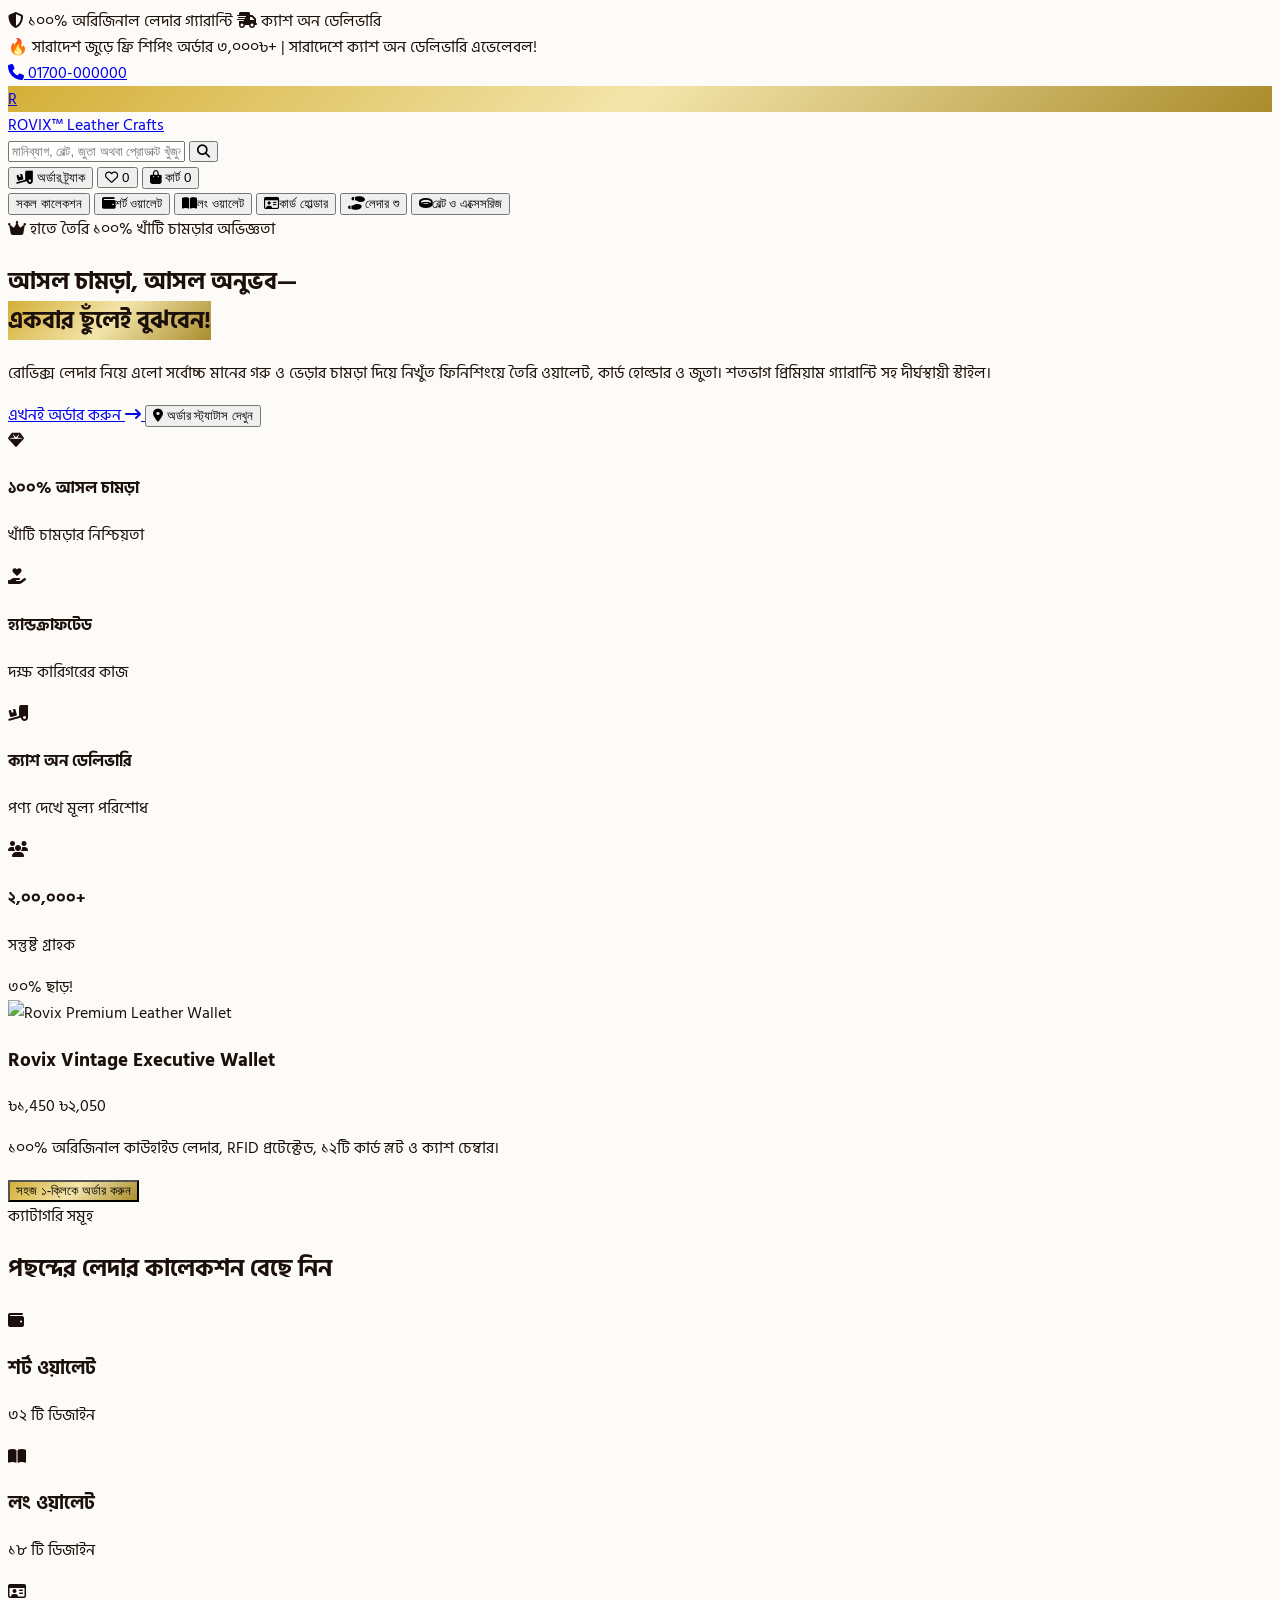
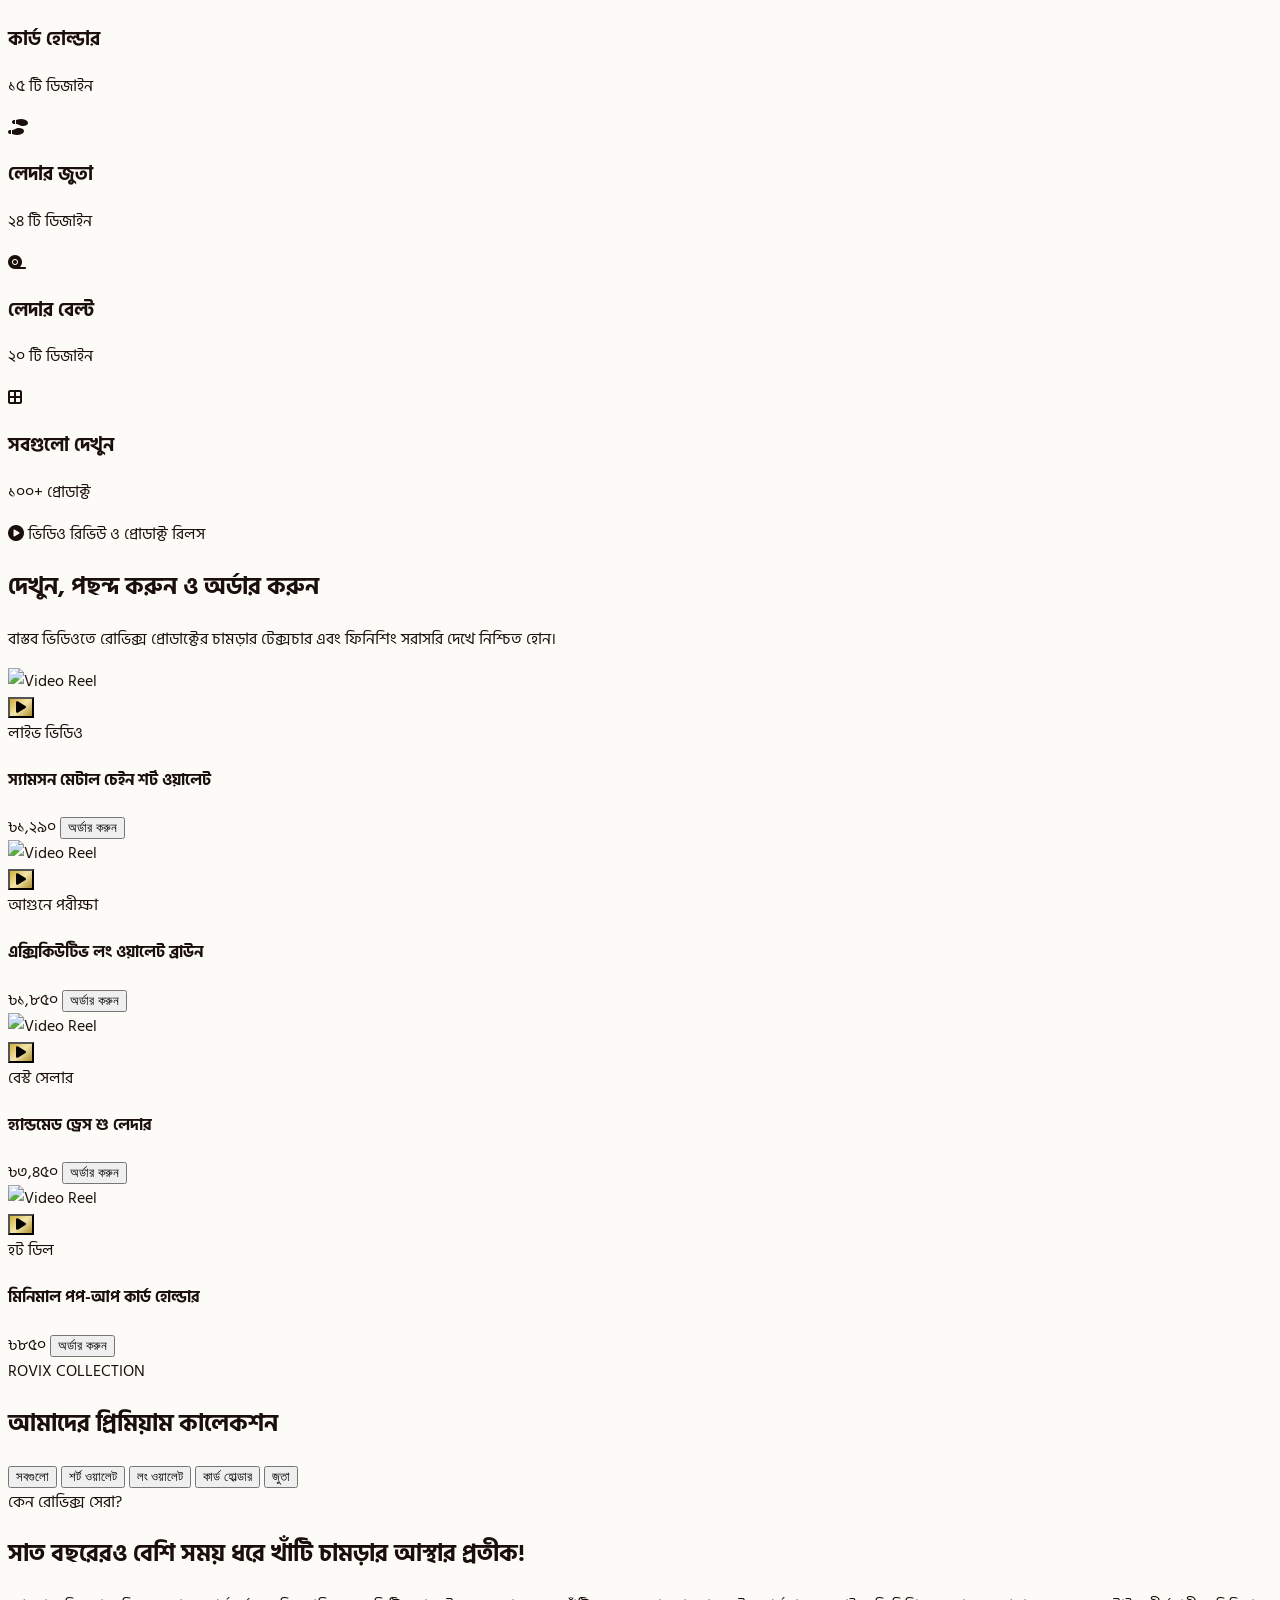
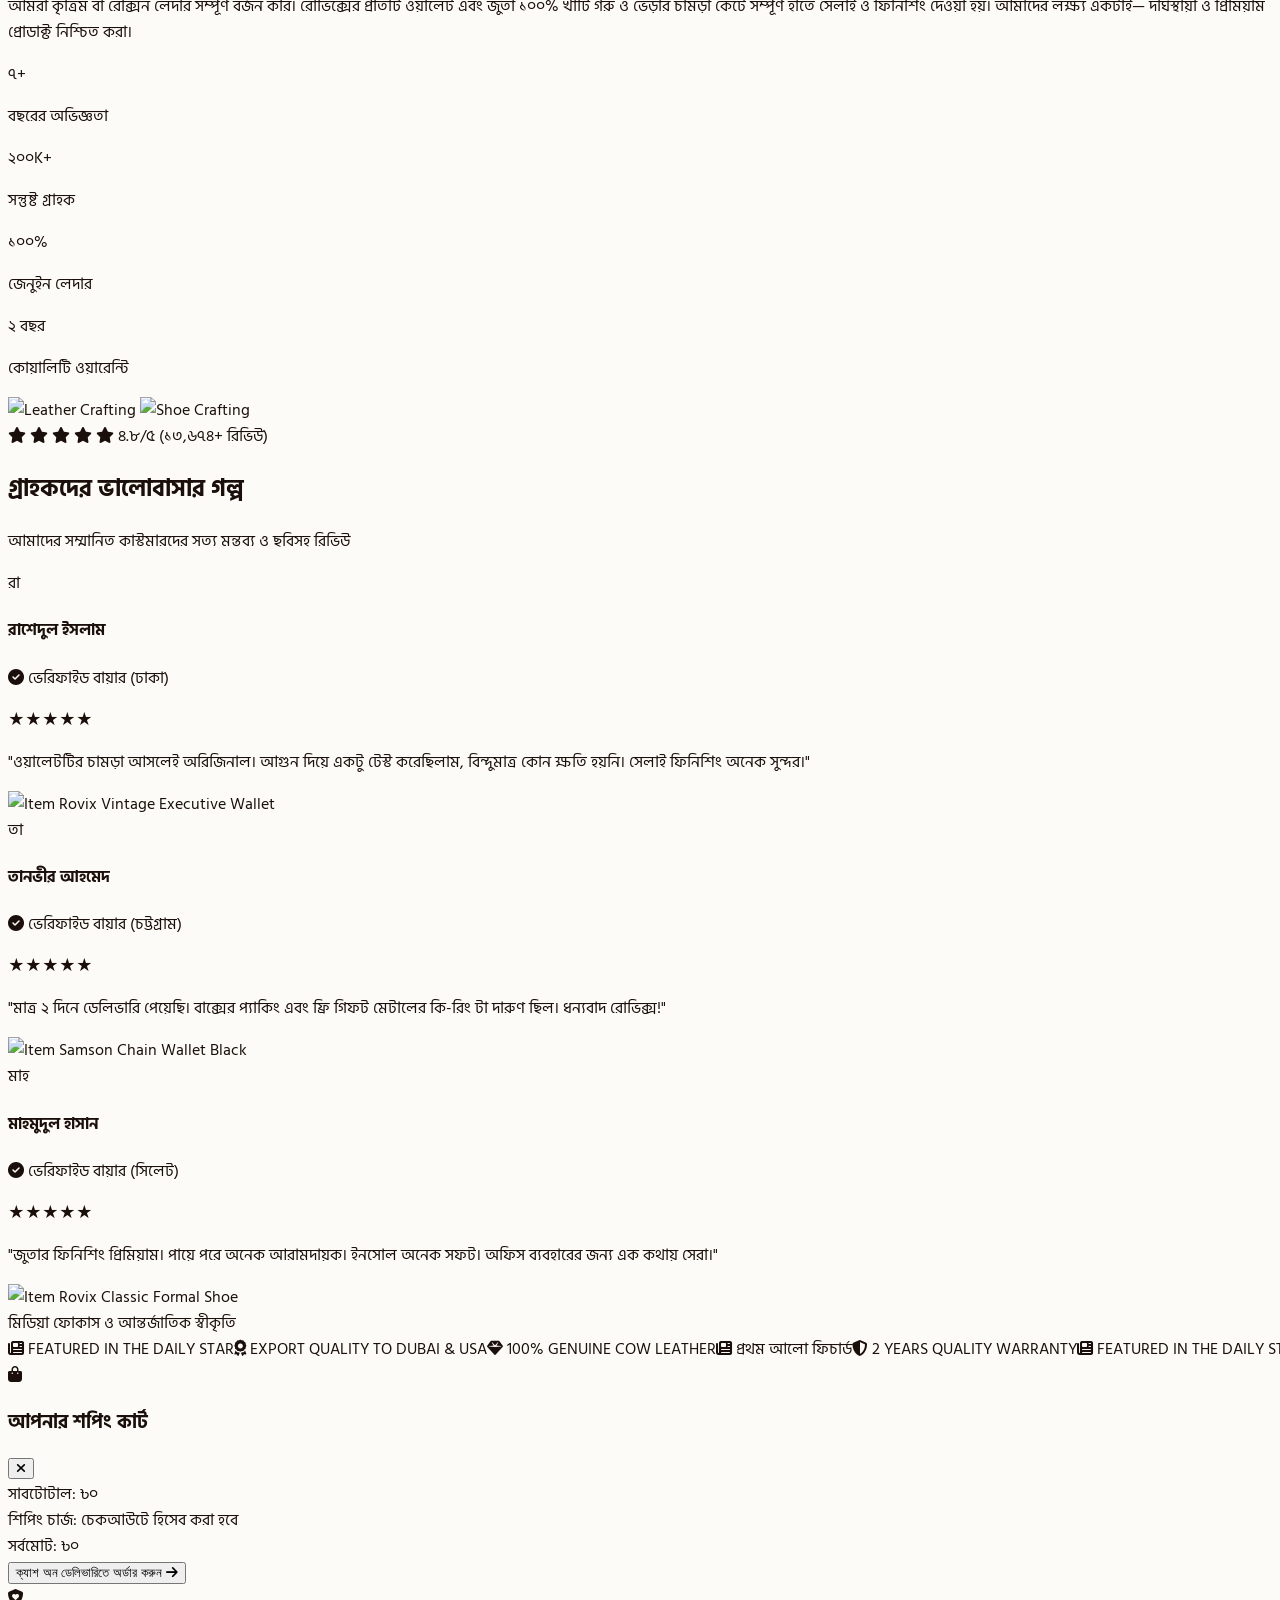
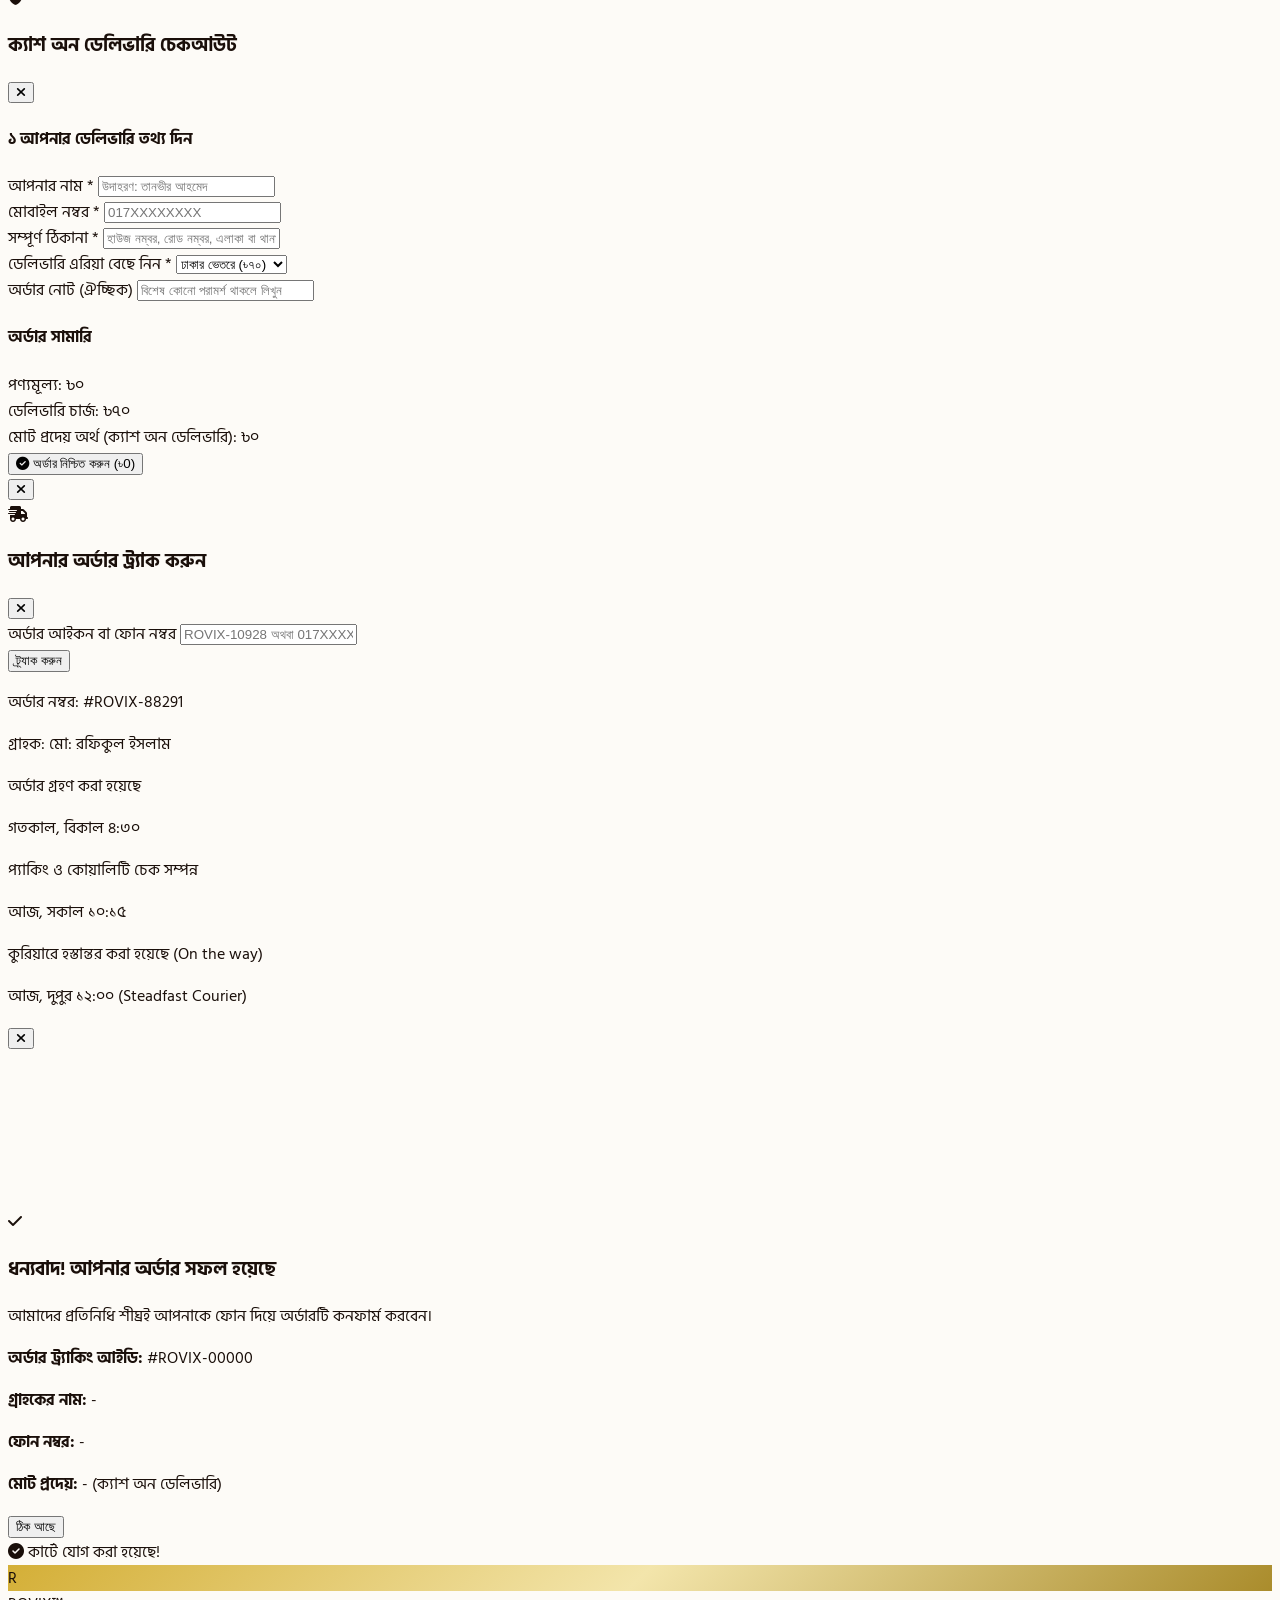
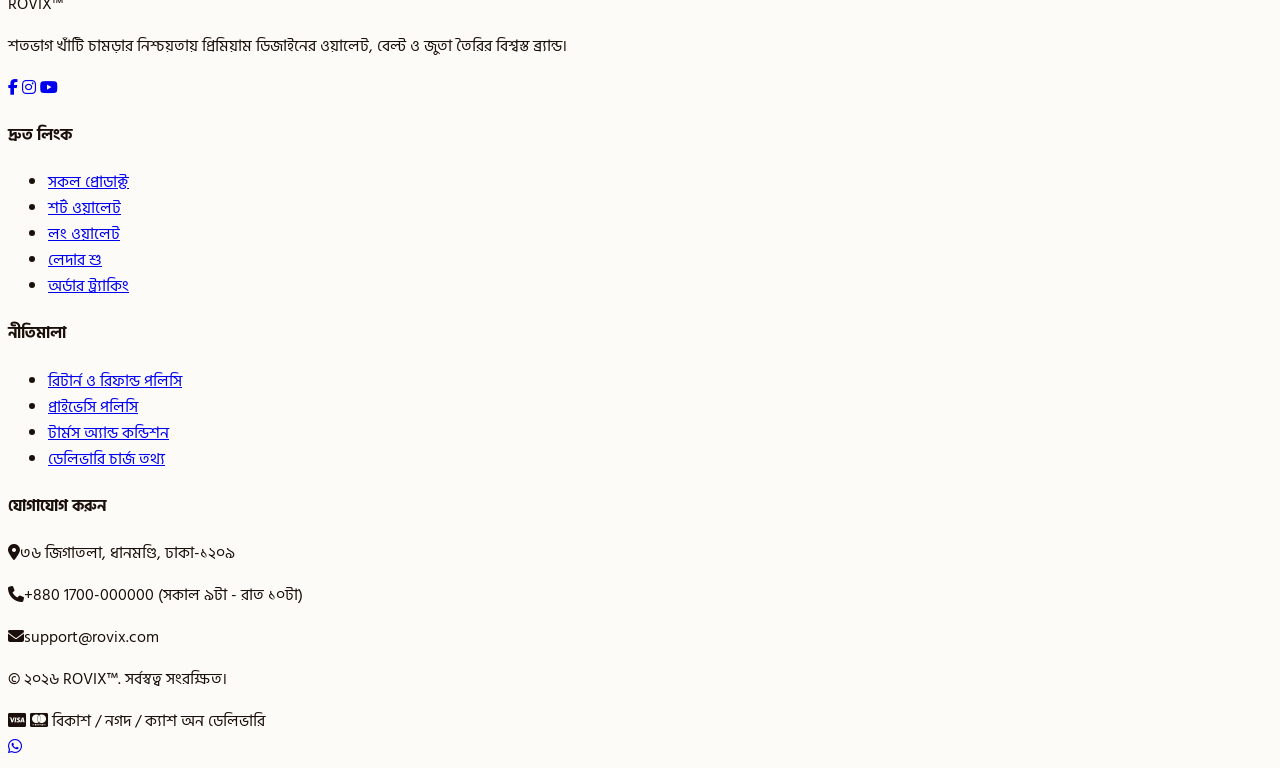
==== commit 40b56c23: "Update index.html" ====
--- a/index.html
+++ b/index.html
@@ -51,9 +51,20 @@
             background-color: #fdfbf7;
             color: #1a0f0a;
         }
-        .hide-scrollbar::-webkit-scrollbar { display: none; }
-        .hide-scrollbar { -ms-overflow-style: none; scrollbar-width: none; }
-        .gold-gradient { background: linear-gradient(135deg, #d4af37 0%, #f3e5ab 50%, #aa8c2c 100%); }
+        .hide-scrollbar::-webkit-scrollbar {
+            display: none;
+        }
+        .hide-scrollbar {
+            -ms-overflow-style: none;
+            scrollbar-width: none;
+        }
+        .gold-gradient {
+            background: linear-gradient(135deg, #d4af37 0%, #f3e5ab 50%, #aa8c2c 100%);
+        }
+        .leather-gradient {
+            background: linear-gradient(135deg, #1a0f0a 0%, #381b07 100%);
+        }
+        /* Custom Keyframe Animations */
         @keyframes ticker {
             0% { transform: translateX(0); }
             100% { transform: translateX(-50%); }
@@ -63,7 +74,9 @@
             width: 200%;
             animation: ticker 25s linear infinite;
         }
-        .animate-ticker:hover { animation-play-state: paused; }
+        .animate-ticker:hover {
+            animation-play-state: paused;
+        }
     </style>
 </head>
 <body class="bg-leather-50 min-h-screen flex flex-col justify-between">
@@ -78,7 +91,7 @@
             🔥 সারাদেশ জুড়ে ফ্রি শিপিং অর্ডার ৩,০০০৳+ | সারাদেশে ক্যাশ অন ডেলিভারি এভেলেবল!
         </div>
         <div class="hidden sm:flex items-center gap-3 text-xs">
-            <a id="headerPhone" href="tel:+8801603146149" class="hover:text-gold-500 transition"><i class="fa-solid fa-phone mr-1"></i> 01603-146149</a>
+            <a id="headerPhone" href="tel:+8801700000000" class="hover:text-gold-500 transition"><i class="fa-solid fa-phone mr-1"></i> 01700-000000</a>
         </div>
     </div>
 
@@ -107,22 +120,29 @@
                     <button class="absolute right-3 top-2.5 text-gold-400 hover:text-gold-500">
                         <i class="fa-solid fa-magnifying-glass"></i>
                     </button>
-                    <div id="searchDropdown" class="hidden absolute left-0 right-0 top-12 bg-leather-900 border border-leather-700 rounded-xl shadow-2xl p-2 z-50 max-h-80 overflow-y-auto"></div>
+                    
+                    <!-- Quick Live Search Dropdown -->
+                    <div id="searchDropdown" class="hidden absolute left-0 right-0 top-12 bg-leather-900 border border-leather-700 rounded-xl shadow-2xl p-2 z-50 max-h-80 overflow-y-auto">
+                        <!-- Populated by JS -->
+                    </div>
                 </div>
 
                 <!-- Navigation Actions -->
                 <div class="flex items-center gap-3 sm:gap-5">
+                    <!-- Track Order Button -->
                     <button onclick="openModal('trackModal')" class="hidden sm:flex items-center gap-1.5 text-xs font-medium text-amber-200 hover:text-gold-400 bg-leather-800/60 hover:bg-leather-800 px-3 py-2 rounded-lg border border-leather-700 transition">
                         <i class="fa-solid fa-truck-ramp-box text-gold-500"></i>
                         <span>অর্ডার ট্র্যাক</span>
                     </button>
 
+                    <!-- Wishlist Button -->
                     <button onclick="showToast('উইশলিস্টে আপডেট করা হয়েছে!')" class="relative p-2 text-gray-300 hover:text-gold-400 transition">
                         <i class="fa-regular fa-heart text-xl"></i>
                         <span id="wishlistCount" class="absolute -top-1 -right-1 bg-gold-500 text-leather-900 font-bold text-[10px] w-4 h-4 rounded-full flex items-center justify-center">0</span>
                     </button>
 
-                    <button onclick="toggleCartDrawer()" class="relative flex items-center gap-2 bg-gradient-to-r from-gold-600 to-gold-500 hover:from-gold-500 hover:to-gold-400 text-leather-900 px-4 py-2 rounded-full font-bold text-sm shadow-lg transition transform active:scale-95">
+                    <!-- Cart Drawer Trigger Button -->
+                    <button onclick="toggleCartDrawer()" class="relative flex items-center gap-2 bg-gradient-to-r from-gold-600 to-gold-500 hover:from-gold-500 hover:to-gold-400 text-leather-900 px-4 py-2 rounded-full font-bold text-sm shadow-lg hover:shadow-gold-500/20 transition transform active:scale-95">
                         <i class="fa-solid fa-bag-shopping text-base"></i>
                         <span class="hidden sm:inline">কার্ট</span>
                         <span id="cartCountBadge" class="bg-leather-900 text-gold-400 font-bold text-xs px-2 py-0.5 rounded-full">0</span>
@@ -148,6 +168,7 @@
             <div class="absolute inset-0 opacity-20 bg-[radial-gradient(#d4af37_1px,transparent_1px)] [background-size:16px_16px]"></div>
             <div class="max-w-7xl mx-auto px-4 sm:px-6 lg:px-8 relative z-10">
                 <div class="grid grid-cols-1 lg:grid-cols-12 gap-8 items-center">
+                    
                     <div class="lg:col-span-7 space-y-6 text-center lg:text-left">
                         <div class="inline-flex items-center gap-2 bg-leather-800/90 border border-gold-500/40 text-gold-400 px-4 py-1.5 rounded-full text-xs sm:text-sm font-semibold tracking-wide shadow-inner">
                             <i class="fa-solid fa-crown text-gold-500"></i>
@@ -160,8 +181,9 @@
                         <p class="text-gray-300 text-base sm:text-lg max-w-2xl mx-auto lg:mx-0 leading-relaxed font-light">
                             রোভিক্স লেদার নিয়ে এলো সর্বোচ্চ মানের গরু ও ভেড়ার চামড়া দিয়ে নিখুঁত ফিনিশিংয়ে তৈরি ওয়ালেট, কার্ড হোল্ডার ও জুতা। শতভাগ প্রিমিয়াম গ্যারান্টি সহ দীর্ঘস্থায়ী স্টাইল।
                         </p>
+
                         <div class="flex flex-col sm:flex-row items-center justify-center lg:justify-start gap-4 pt-2">
-                            <a href="#products-section" class="w-full sm:w-auto bg-gradient-to-r from-gold-500 to-gold-600 hover:from-gold-400 hover:to-gold-500 text-leather-900 font-bold px-8 py-4 rounded-xl shadow-xl transition text-center flex items-center justify-center gap-2 text-base">
+                            <a href="#products-section" class="w-full sm:w-auto bg-gradient-to-r from-gold-500 to-gold-600 hover:from-gold-400 hover:to-gold-500 text-leather-900 font-bold px-8 py-4 rounded-xl shadow-xl hover:shadow-gold-500/20 transition transform hover:-translate-y-0.5 text-center flex items-center justify-center gap-2 text-base">
                                 <span>এখনই অর্ডার করুন</span>
                                 <i class="fa-solid fa-arrow-right-long"></i>
                             </a>
@@ -170,20 +192,63 @@
                                 <span>অর্ডার স্ট্যাটাস দেখুন</span>
                             </button>
                         </div>
-                    </div>
-
+
+                        <!-- Trust Badge Grid -->
+                        <div class="grid grid-cols-2 sm:grid-cols-4 gap-4 pt-6 border-t border-leather-800">
+                            <div class="flex items-center gap-3">
+                                <div class="w-10 h-10 rounded-full bg-leather-800 border border-gold-500/30 flex items-center justify-center text-gold-400 shrink-0">
+                                    <i class="fa-solid fa-gem text-lg"></i>
+                                </div>
+                                <div class="text-left">
+                                    <h4 class="text-xs font-bold text-white">১০০% আসল চামড়া</h4>
+                                    <p class="text-[10px] text-gray-400">খাঁটি চামড়ার নিশ্চিয়তা</p>
+                                </div>
+                            </div>
+                            <div class="flex items-center gap-3">
+                                <div class="w-10 h-10 rounded-full bg-leather-800 border border-gold-500/30 flex items-center justify-center text-gold-400 shrink-0">
+                                    <i class="fa-solid fa-hand-holding-heart text-lg"></i>
+                                </div>
+                                <div class="text-left">
+                                    <h4 class="text-xs font-bold text-white">হ্যান্ডক্রাফটেড</h4>
+                                    <p class="text-[10px] text-gray-400">দক্ষ কারিগরের কাজ</p>
+                                </div>
+                            </div>
+                            <div class="flex items-center gap-3">
+                                <div class="w-10 h-10 rounded-full bg-leather-800 border border-gold-500/30 flex items-center justify-center text-gold-400 shrink-0">
+                                    <i class="fa-solid fa-truck-ramp-box text-lg"></i>
+                                </div>
+                                <div class="text-left">
+                                    <h4 class="text-xs font-bold text-white">ক্যাশ অন ডেলিভারি</h4>
+                                    <p class="text-[10px] text-gray-400">পণ্য দেখে মূল্য পরিশোধ</p>
+                                </div>
+                            </div>
+                            <div class="flex items-center gap-3">
+                                <div class="w-10 h-10 rounded-full bg-leather-800 border border-gold-500/30 flex items-center justify-center text-gold-400 shrink-0">
+                                    <i class="fa-solid fa-users text-lg"></i>
+                                </div>
+                                <div class="text-left">
+                                    <h4 class="text-xs font-bold text-white">২,০০,০০০+</h4>
+                                    <p class="text-[10px] text-gray-400">সন্তুষ্ট গ্রাহক</p>
+                                </div>
+                            </div>
+                        </div>
+                    </div>
+
+                    <!-- Hero Visual Showcase Card -->
                     <div class="lg:col-span-5 relative">
                         <div class="relative mx-auto max-w-md lg:max-w-none">
                             <div class="absolute -inset-1 gold-gradient rounded-3xl blur opacity-30 animate-pulse"></div>
                             <div class="relative bg-leather-800/80 border border-gold-500/30 rounded-3xl p-6 shadow-2xl backdrop-blur-sm overflow-hidden">
-                                <div class="absolute top-4 right-4 bg-red-600 text-white font-black text-xs px-3 py-1 rounded-full uppercase tracking-widest shadow">৩০% ছাড়!</div>
-                                <img src="https://images.unsplash.com/photo-1627123424574-724758594e93?auto=format&fit=crop&w=800&q=80" alt="Wallet" class="w-full h-72 sm:h-80 object-cover rounded-2xl shadow-md transition duration-500 hover:scale-105">
+                                <div class="absolute top-4 right-4 bg-red-600 text-white font-black text-xs px-3 py-1 rounded-full uppercase tracking-widest shadow">
+                                    ৩০% ছাড়!
+                                </div>
+                                <img id="heroProductImage" src="https://images.unsplash.com/photo-1627123424574-724758594e93?auto=format&fit=crop&w=800&q=80" alt="Rovix Premium Leather Wallet" class="w-full h-72 sm:h-80 object-cover rounded-2xl shadow-md transition duration-500 hover:scale-105">
                                 <div class="mt-5 space-y-2">
                                     <div class="flex justify-between items-baseline">
                                         <h3 class="text-lg font-bold text-white">Rovix Vintage Executive Wallet</h3>
-                                        <div class="text-gold-400 font-extrabold text-xl">৳১,৪৫০</div>
+                                        <div class="text-gold-400 font-extrabold text-xl">৳১,450 <span class="text-xs text-gray-400 line-through">৳২,050</span></div>
                                     </div>
-                                    <p class="text-xs text-gray-300">১০০% অরিজিনাল কাউহাইড লেদার, RFID প্রটেক্টেড।</p>
+                                    <p class="text-xs text-gray-300">১০০% অরিজিনাল কাউহাইড লেদার, RFID প্রটেক্টেড, ১২টি কার্ড স্লট ও ক্যাশ চেম্বার।</p>
                                     <button onclick="directCheckout(1)" class="w-full mt-2 gold-gradient hover:opacity-95 text-leather-900 font-bold py-3 rounded-xl transition shadow text-sm">
                                         সহজ ১-ক্লিকে অর্ডার করুন
                                     </button>
@@ -191,6 +256,7 @@
                             </div>
                         </div>
                     </div>
+
                 </div>
             </div>
         </section>
@@ -202,36 +268,60 @@
                     <span class="text-gold-600 font-bold text-xs uppercase tracking-widest">ক্যাটাগরি সমূহ</span>
                     <h2 class="text-2xl sm:text-3xl font-extrabold text-leather-900 mt-1">পছন্দের লেদার কালেকশন বেছে নিন</h2>
                 </div>
+
                 <div class="grid grid-cols-2 sm:grid-cols-3 lg:grid-cols-6 gap-4">
                     <div onclick="filterCategory('short-wallet')" class="cursor-pointer bg-white p-5 rounded-2xl shadow-sm hover:shadow-xl border border-leather-200/60 text-center group transition duration-300 transform hover:-translate-y-1">
-                        <div class="w-14 h-14 mx-auto rounded-full bg-leather-100 group-hover:bg-gold-500 text-leather-800 group-hover:text-leather-900 flex items-center justify-center text-2xl transition duration-300"><i class="fa-solid fa-wallet"></i></div>
+                        <div class="w-14 h-14 mx-auto rounded-full bg-leather-100 group-hover:bg-gold-500 text-leather-800 group-hover:text-leather-900 flex items-center justify-center text-2xl transition duration-300">
+                            <i class="fa-solid fa-wallet"></i>
+                        </div>
                         <h3 class="font-bold text-sm text-leather-900 mt-3 group-hover:text-gold-600 transition">শর্ট ওয়ালেট</h3>
-                    </div>
+                        <p class="text-[11px] text-gray-500">৩২ টি ডিজাইন</p>
+                    </div>
+
                     <div onclick="filterCategory('long-wallet')" class="cursor-pointer bg-white p-5 rounded-2xl shadow-sm hover:shadow-xl border border-leather-200/60 text-center group transition duration-300 transform hover:-translate-y-1">
-                        <div class="w-14 h-14 mx-auto rounded-full bg-leather-100 group-hover:bg-gold-500 text-leather-800 group-hover:text-leather-900 flex items-center justify-center text-2xl transition duration-300"><i class="fa-solid fa-book-open"></i></div>
+                        <div class="w-14 h-14 mx-auto rounded-full bg-leather-100 group-hover:bg-gold-500 text-leather-800 group-hover:text-leather-900 flex items-center justify-center text-2xl transition duration-300">
+                            <i class="fa-solid fa-book-open"></i>
+                        </div>
                         <h3 class="font-bold text-sm text-leather-900 mt-3 group-hover:text-gold-600 transition">লং ওয়ালেট</h3>
-                    </div>
+                        <p class="text-[11px] text-gray-500">১৮ টি ডিজাইন</p>
+                    </div>
+
                     <div onclick="filterCategory('card-holder')" class="cursor-pointer bg-white p-5 rounded-2xl shadow-sm hover:shadow-xl border border-leather-200/60 text-center group transition duration-300 transform hover:-translate-y-1">
-                        <div class="w-14 h-14 mx-auto rounded-full bg-leather-100 group-hover:bg-gold-500 text-leather-800 group-hover:text-leather-900 flex items-center justify-center text-2xl transition duration-300"><i class="fa-regular fa-id-card"></i></div>
+                        <div class="w-14 h-14 mx-auto rounded-full bg-leather-100 group-hover:bg-gold-500 text-leather-800 group-hover:text-leather-900 flex items-center justify-center text-2xl transition duration-300">
+                            <i class="fa-regular fa-id-card"></i>
+                        </div>
                         <h3 class="font-bold text-sm text-leather-900 mt-3 group-hover:text-gold-600 transition">কার্ড হোল্ডার</h3>
-                    </div>
+                        <p class="text-[11px] text-gray-500">১৫ টি ডিজাইন</p>
+                    </div>
+
                     <div onclick="filterCategory('shoes')" class="cursor-pointer bg-white p-5 rounded-2xl shadow-sm hover:shadow-xl border border-leather-200/60 text-center group transition duration-300 transform hover:-translate-y-1">
-                        <div class="w-14 h-14 mx-auto rounded-full bg-leather-100 group-hover:bg-gold-500 text-leather-800 group-hover:text-leather-900 flex items-center justify-center text-2xl transition duration-300"><i class="fa-solid fa-shoe-prints"></i></div>
+                        <div class="w-14 h-14 mx-auto rounded-full bg-leather-100 group-hover:bg-gold-500 text-leather-800 group-hover:text-leather-900 flex items-center justify-center text-2xl transition duration-300">
+                            <i class="fa-solid fa-shoe-prints"></i>
+                        </div>
                         <h3 class="font-bold text-sm text-leather-900 mt-3 group-hover:text-gold-600 transition">লেদার জুতা</h3>
-                    </div>
+                        <p class="text-[11px] text-gray-500">২৪ টি ডিজাইন</p>
+                    </div>
+
                     <div onclick="filterCategory('accessories')" class="cursor-pointer bg-white p-5 rounded-2xl shadow-sm hover:shadow-xl border border-leather-200/60 text-center group transition duration-300 transform hover:-translate-y-1">
-                        <div class="w-14 h-14 mx-auto rounded-full bg-leather-100 group-hover:bg-gold-500 text-leather-800 group-hover:text-leather-900 flex items-center justify-center text-2xl transition duration-300"><i class="fa-solid fa-tape"></i></div>
+                        <div class="w-14 h-14 mx-auto rounded-full bg-leather-100 group-hover:bg-gold-500 text-leather-800 group-hover:text-leather-900 flex items-center justify-center text-2xl transition duration-300">
+                            <i class="fa-solid fa-tape"></i>
+                        </div>
                         <h3 class="font-bold text-sm text-leather-900 mt-3 group-hover:text-gold-600 transition">লেদার বেল্ট</h3>
-                    </div>
+                        <p class="text-[11px] text-gray-500">২০ টি ডিজাইন</p>
+                    </div>
+
                     <div onclick="filterCategory('all')" class="cursor-pointer bg-white p-5 rounded-2xl shadow-sm hover:shadow-xl border border-leather-200/60 text-center group transition duration-300 transform hover:-translate-y-1">
-                        <div class="w-14 h-14 mx-auto rounded-full bg-leather-100 group-hover:bg-gold-500 text-leather-800 group-hover:text-leather-900 flex items-center justify-center text-2xl transition duration-300"><i class="fa-solid fa-border-all"></i></div>
+                        <div class="w-14 h-14 mx-auto rounded-full bg-leather-100 group-hover:bg-gold-500 text-leather-800 group-hover:text-leather-900 flex items-center justify-center text-2xl transition duration-300">
+                            <i class="fa-solid fa-border-all"></i>
+                        </div>
                         <h3 class="font-bold text-sm text-leather-900 mt-3 group-hover:text-gold-600 transition">সবগুলো দেখুন</h3>
+                        <p class="text-[11px] text-gray-500">১০০+ প্রোডাক্ট</p>
                     </div>
                 </div>
             </div>
         </section>
 
-        <!-- Dynamic Watch & Shop Reels / YouTube Section -->
+        <!-- Watch & Shop Reels Section -->
         <section class="py-12 bg-leather-900 text-white">
             <div class="max-w-7xl mx-auto px-4 sm:px-6 lg:px-8">
                 <div class="flex flex-col md:flex-row md:items-end justify-between mb-8 gap-4">
@@ -245,8 +335,101 @@
                     <p class="text-gray-400 text-sm max-w-md">বাস্তব ভিডিওতে রোভিক্স প্রোডাক্টের চামড়ার টেক্সচার এবং ফিনিশিং সরাসরি দেখে নিশ্চিত হোন।</p>
                 </div>
 
-                <div id="videoReelsGrid" class="grid grid-cols-2 sm:grid-cols-2 md:grid-cols-4 gap-4">
-                    <!-- Populated dynamically via JS from Database video_url -->
+                <!-- Video Cards Slider/Grid -->
+                <div class="grid grid-cols-2 sm:grid-cols-2 md:grid-cols-4 gap-4">
+                    
+                    <!-- Reel 1 -->
+                    <div class="relative rounded-2xl overflow-hidden bg-leather-800 border border-leather-700 shadow-xl group">
+                        <div class="aspect-[9/14] bg-leather-900 relative">
+                            <img src="https://images.unsplash.com/photo-1553062407-98eeb64c6a62?auto=format&fit=crop&w=600&q=80" alt="Video Reel" class="w-full h-full object-cover group-hover:scale-105 transition duration-500 opacity-80">
+                            <div class="absolute inset-0 bg-gradient-to-t from-leather-900 via-transparent to-transparent"></div>
+                            
+                            <button onclick="playVideoModal('https://www.youtube.com/embed/dQw4w9WgXcQ')" class="absolute inset-0 m-auto w-12 h-12 rounded-full gold-gradient text-leather-900 flex items-center justify-center text-xl shadow-lg transform group-hover:scale-110 transition">
+                                <i class="fa-solid fa-play ml-0.5"></i>
+                            </button>
+
+                            <div class="absolute bottom-3 left-3 right-3 text-left">
+                                <span class="bg-red-600 text-white text-[10px] font-extrabold px-2 py-0.5 rounded">লাইভ ভিডিও</span>
+                                <h4 class="text-sm font-bold text-white mt-1 line-clamp-1">স্যামসন মেটাল চেইন শর্ট ওয়ালেট</h4>
+                                <div class="flex items-center justify-between mt-2">
+                                    <span class="text-gold-400 font-extrabold text-xs">৳১,২৯০</span>
+                                    <button onclick="directCheckout(2)" class="bg-gold-500 hover:bg-gold-400 text-leather-900 text-xs font-bold px-3 py-1.5 rounded-lg transition">
+                                        অর্ডার করুন
+                                    </button>
+                                </div>
+                            </div>
+                        </div>
+                    </div>
+
+                    <!-- Reel 2 -->
+                    <div class="relative rounded-2xl overflow-hidden bg-leather-800 border border-leather-700 shadow-xl group">
+                        <div class="aspect-[9/14] bg-leather-900 relative">
+                            <img src="https://images.unsplash.com/photo-1608256246200-53e635b5b65f?auto=format&fit=crop&w=600&q=80" alt="Video Reel" class="w-full h-full object-cover group-hover:scale-105 transition duration-500 opacity-80">
+                            <div class="absolute inset-0 bg-gradient-to-t from-leather-900 via-transparent to-transparent"></div>
+                            
+                            <button onclick="playVideoModal('https://www.youtube.com/embed/dQw4w9WgXcQ')" class="absolute inset-0 m-auto w-12 h-12 rounded-full gold-gradient text-leather-900 flex items-center justify-center text-xl shadow-lg transform group-hover:scale-110 transition">
+                                <i class="fa-solid fa-play ml-0.5"></i>
+                            </button>
+
+                            <div class="absolute bottom-3 left-3 right-3 text-left">
+                                <span class="bg-red-600 text-white text-[10px] font-extrabold px-2 py-0.5 rounded">আগুনে পরীক্ষা</span>
+                                <h4 class="text-sm font-bold text-white mt-1 line-clamp-1">এক্সিকিউটিভ লং ওয়ালেট ব্রাউন</h4>
+                                <div class="flex items-center justify-between mt-2">
+                                    <span class="text-gold-400 font-extrabold text-xs">৳১,৮৫০</span>
+                                    <button onclick="directCheckout(3)" class="bg-gold-500 hover:bg-gold-400 text-leather-900 text-xs font-bold px-3 py-1.5 rounded-lg transition">
+                                        অর্ডার করুন
+                                    </button>
+                                </div>
+                            </div>
+                        </div>
+                    </div>
+
+                    <!-- Reel 3 -->
+                    <div class="relative rounded-2xl overflow-hidden bg-leather-800 border border-leather-700 shadow-xl group">
+                        <div class="aspect-[9/14] bg-leather-900 relative">
+                            <img src="https://images.unsplash.com/photo-1543163521-1bf539c55dd2?auto=format&fit=crop&w=600&q=80" alt="Video Reel" class="w-full h-full object-cover group-hover:scale-105 transition duration-500 opacity-80">
+                            <div class="absolute inset-0 bg-gradient-to-t from-leather-900 via-transparent to-transparent"></div>
+                            
+                            <button onclick="playVideoModal('https://www.youtube.com/embed/dQw4w9WgXcQ')" class="absolute inset-0 m-auto w-12 h-12 rounded-full gold-gradient text-leather-900 flex items-center justify-center text-xl shadow-lg transform group-hover:scale-110 transition">
+                                <i class="fa-solid fa-play ml-0.5"></i>
+                            </button>
+
+                            <div class="absolute bottom-3 left-3 right-3 text-left">
+                                <span class="bg-gold-500 text-leather-900 text-[10px] font-extrabold px-2 py-0.5 rounded">বেস্ট সেলার</span>
+                                <h4 class="text-sm font-bold text-white mt-1 line-clamp-1">হ্যান্ডমেড ড্রেস শু লেদার</h4>
+                                <div class="flex items-center justify-between mt-2">
+                                    <span class="text-gold-400 font-extrabold text-xs">৳৩,৪৫০</span>
+                                    <button onclick="directCheckout(5)" class="bg-gold-500 hover:bg-gold-400 text-leather-900 text-xs font-bold px-3 py-1.5 rounded-lg transition">
+                                        অর্ডার করুন
+                                    </button>
+                                </div>
+                            </div>
+                        </div>
+                    </div>
+
+                    <!-- Reel 4 -->
+                    <div class="relative rounded-2xl overflow-hidden bg-leather-800 border border-leather-700 shadow-xl group">
+                        <div class="aspect-[9/14] bg-leather-900 relative">
+                            <img src="https://images.unsplash.com/photo-1624222247344-550fb60583dc?auto=format&fit=crop&w=600&q=80" alt="Video Reel" class="w-full h-full object-cover group-hover:scale-105 transition duration-500 opacity-80">
+                            <div class="absolute inset-0 bg-gradient-to-t from-leather-900 via-transparent to-transparent"></div>
+                            
+                            <button onclick="playVideoModal('https://www.youtube.com/embed/dQw4w9WgXcQ')" class="absolute inset-0 m-auto w-12 h-12 rounded-full gold-gradient text-leather-900 flex items-center justify-center text-xl shadow-lg transform group-hover:scale-110 transition">
+                                <i class="fa-solid fa-play ml-0.5"></i>
+                            </button>
+
+                            <div class="absolute bottom-3 left-3 right-3 text-left">
+                                <span class="bg-red-600 text-white text-[10px] font-extrabold px-2 py-0.5 rounded">হট ডিল</span>
+                                <h4 class="text-sm font-bold text-white mt-1 line-clamp-1">মিনিমাল পপ-আপ কার্ড হোল্ডার</h4>
+                                <div class="flex items-center justify-between mt-2">
+                                    <span class="text-gold-400 font-extrabold text-xs">৳৮৫০</span>
+                                    <button onclick="directCheckout(4)" class="bg-gold-500 hover:bg-gold-400 text-leather-900 text-xs font-bold px-3 py-1.5 rounded-lg transition">
+                                        অর্ডার করুন
+                                    </button>
+                                </div>
+                            </div>
+                        </div>
+                    </div>
+
                 </div>
             </div>
         </section>
@@ -259,6 +442,7 @@
                     <h2 class="text-2xl sm:text-3xl font-black text-leather-900">আমাদের প্রিমিয়াম কালেকশন</h2>
                 </div>
 
+                <!-- Product Filters -->
                 <div class="flex items-center gap-2 overflow-x-auto w-full sm:w-auto pb-2 sm:pb-0 hide-scrollbar">
                     <button onclick="filterCategory('all')" class="cat-filter-btn px-4 py-2 rounded-xl text-xs font-bold bg-leather-900 text-white shadow">সবগুলো</button>
                     <button onclick="filterCategory('short-wallet')" class="cat-filter-btn px-4 py-2 rounded-xl text-xs font-bold bg-white text-leather-800 border border-leather-200 hover:bg-leather-100">শর্ট ওয়ালেট</button>
@@ -268,6 +452,7 @@
                 </div>
             </div>
 
+            <!-- Product Grid -->
             <div id="productGrid" class="grid grid-cols-1 sm:grid-cols-2 md:grid-cols-3 lg:grid-cols-4 gap-6">
                 <!-- Populated via Supabase JS -->
             </div>
@@ -279,53 +464,196 @@
                 <div class="grid grid-cols-1 lg:grid-cols-2 gap-12 items-center">
                     <div>
                         <span class="text-gold-400 font-bold text-xs uppercase tracking-widest">কেন রোভিক্স সেরা?</span>
-                        <h2 class="text-3xl sm:text-4xl font-black text-white mt-2 mb-6 leading-tight">সাত বছরেরও বেশি সময় ধরে খাঁটি চামড়ার আস্থার প্রতীক!</h2>
-                        <p class="text-gray-300 text-sm leading-relaxed mb-6">আমরা কৃত্রিম বা রেক্সিন লেদার সম্পূর্ণ বর্জন করি। রোভিক্সের প্রতিটি ওয়ালেট এবং জুতা ১০০% খাঁটি গরু ও ভেড়ার চামড়া কেটে সম্পূর্ণ হাতে সেলাই ও ফিনিশিং দেওয়া হয়।</p>
-                    </div>
+                        <h2 class="text-3xl sm:text-4xl font-black text-white mt-2 mb-6 leading-tight">
+                            সাত বছরেরও বেশি সময় ধরে খাঁটি চামড়ার আস্থার প্রতীক!
+                        </h2>
+                        <p class="text-gray-300 text-sm leading-relaxed mb-6">
+                            আমরা কৃত্রিম বা রেক্সিন লেদার সম্পূর্ণ বর্জন করি। রোভিক্সের প্রতিটি ওয়ালেট এবং জুতা ১০০% খাঁটি গরু ও ভেড়ার চামড়া কেটে সম্পূর্ণ হাতে সেলাই ও ফিনিশিং দেওয়া হয়। আমাদের লক্ষ্য একটাই— দীর্ঘস্থায়ী ও প্রিমিয়াম প্রোডাক্ট নিশ্চিত করা।
+                        </p>
+
+                        <!-- Stats Grid -->
+                        <div class="grid grid-cols-2 sm:grid-cols-4 gap-4 pt-4 border-t border-leather-800">
+                            <div>
+                                <p class="text-3xl font-black text-gold-400">৭+</p>
+                                <p class="text-xs text-gray-400">বছরের অভিজ্ঞতা</p>
+                            </div>
+                            <div>
+                                <p class="text-3xl font-black text-gold-400">২০০K+</p>
+                                <p class="text-xs text-gray-400">সন্তুষ্ট গ্রাহক</p>
+                            </div>
+                            <div>
+                                <p class="text-3xl font-black text-gold-400">১০০%</p>
+                                <p class="text-xs text-gray-400">জেনুইন লেদার</p>
+                            </div>
+                            <div>
+                                <p class="text-3xl font-black text-gold-400">২ বছর</p>
+                                <p class="text-xs text-gray-400">কোয়ালিটি ওয়ারেন্টি</p>
+                            </div>
+                        </div>
+                    </div>
+
                     <div class="grid grid-cols-2 gap-4">
-                        <img src="https://images.unsplash.com/photo-1553062407-98eeb64c6a62?auto=format&fit=crop&w=600&q=80" alt="Craft" class="rounded-2xl shadow-lg border border-leather-700 h-48 sm:h-64 object-cover w-full">
-                        <img src="https://images.unsplash.com/photo-1543163521-1bf539c55dd2?auto=format&fit=crop&w=600&q=80" alt="Shoe" class="rounded-2xl shadow-lg border border-leather-700 h-48 sm:h-64 object-cover w-full mt-6">
+                        <img src="https://images.unsplash.com/photo-1553062407-98eeb64c6a62?auto=format&fit=crop&w=600&q=80" alt="Leather Crafting" class="rounded-2xl shadow-lg border border-leather-700 h-48 sm:h-64 object-cover w-full">
+                        <img src="https://images.unsplash.com/photo-1543163521-1bf539c55dd2?auto=format&fit=crop&w=600&q=80" alt="Shoe Crafting" class="rounded-2xl shadow-lg border border-leather-700 h-48 sm:h-64 object-cover w-full mt-6">
                     </div>
                 </div>
             </div>
         </section>
 
-        <!-- Ticker Section -->
+        <!-- Customer Reviews Section -->
+        <section class="py-16 bg-leather-50">
+            <div class="max-w-7xl mx-auto px-4 sm:px-6 lg:px-8">
+                <div class="text-center max-w-2xl mx-auto mb-10">
+                    <div class="inline-flex items-center gap-1 text-gold-500 font-extrabold text-xl mb-1">
+                        <i class="fa-solid fa-star"></i>
+                        <i class="fa-solid fa-star"></i>
+                        <i class="fa-solid fa-star"></i>
+                        <i class="fa-solid fa-star"></i>
+                        <i class="fa-solid fa-star"></i>
+                        <span class="text-leather-900 font-bold text-sm ml-2">৪.৮/৫ (১৩,৬৭৪+ রিভিউ)</span>
+                    </div>
+                    <h2 class="text-2xl sm:text-3xl font-black text-leather-900">গ্রাহকদের ভালোবাসার গল্প</h2>
+                    <p class="text-gray-600 text-xs sm:text-sm mt-1">আমাদের সম্মানিত কাস্টমারদের সত্য মন্তব্য ও ছবিসহ রিভিউ</p>
+                </div>
+
+                <!-- Reviews Grid -->
+                <div class="grid grid-cols-1 md:grid-cols-3 gap-6">
+                    
+                    <div class="bg-white p-6 rounded-2xl shadow-sm border border-leather-200/70 relative flex flex-col justify-between">
+                        <div>
+                            <div class="flex items-center justify-between mb-3">
+                                <div class="flex items-center gap-3">
+                                    <div class="w-10 h-10 rounded-full bg-leather-800 text-gold-400 font-bold flex items-center justify-center">
+                                        রা
+                                    </div>
+                                    <div>
+                                        <h4 class="font-bold text-sm text-leather-900">রাশেদুল ইসলাম</h4>
+                                        <p class="text-[10px] text-green-600 font-semibold"><i class="fa-solid fa-circle-check"></i> ভেরিফাইড বায়ার (ঢাকা)</p>
+                                    </div>
+                                </div>
+                                <div class="text-gold-500 text-xs">★★★★★</div>
+                            </div>
+                            <p class="text-xs text-gray-700 leading-relaxed italic mb-4">
+                                "ওয়ালেটটির চামড়া আসলেই অরিজিনাল। আগুন দিয়ে একটু টেস্ট করেছিলাম, বিন্দুমাত্র কোন ক্ষতি হয়নি। সেলাই ফিনিশিং অনেক সুন্দর।"
+                            </p>
+                        </div>
+                        <div class="border-t pt-3 border-leather-100 flex items-center gap-3">
+                            <img src="https://images.unsplash.com/photo-1627123424574-724758594e93?auto=format&fit=crop&w=100&q=80" class="w-10 h-10 rounded-md object-cover border" alt="Item">
+                            <span class="text-[11px] font-medium text-leather-800 truncate">Rovix Vintage Executive Wallet</span>
+                        </div>
+                    </div>
+
+                    <div class="bg-white p-6 rounded-2xl shadow-sm border border-leather-200/70 relative flex flex-col justify-between">
+                        <div>
+                            <div class="flex items-center justify-between mb-3">
+                                <div class="flex items-center gap-3">
+                                    <div class="w-10 h-10 rounded-full bg-leather-800 text-gold-400 font-bold flex items-center justify-center">
+                                        তা
+                                    </div>
+                                    <div>
+                                        <h4 class="font-bold text-sm text-leather-900">তানভীর আহমেদ</h4>
+                                        <p class="text-[10px] text-green-600 font-semibold"><i class="fa-solid fa-circle-check"></i> ভেরিফাইড বায়ার (চট্টগ্রাম)</p>
+                                    </div>
+                                </div>
+                                <div class="text-gold-500 text-xs">★★★★★</div>
+                            </div>
+                            <p class="text-xs text-gray-700 leading-relaxed italic mb-4">
+                                "মাত্র ২ দিনে ডেলিভারি পেয়েছি। বাক্সের প্যাকিং এবং ফ্রি গিফট মেটালের কি-রিং টা দারুণ ছিল। ধন্যবাদ রোভিক্স!"
+                            </p>
+                        </div>
+                        <div class="border-t pt-3 border-leather-100 flex items-center gap-3">
+                            <img src="https://images.unsplash.com/photo-1553062407-98eeb64c6a62?auto=format&fit=crop&w=100&q=80" class="w-10 h-10 rounded-md object-cover border" alt="Item">
+                            <span class="text-[11px] font-medium text-leather-800 truncate">Samson Chain Wallet Black</span>
+                        </div>
+                    </div>
+
+                    <div class="bg-white p-6 rounded-2xl shadow-sm border border-leather-200/70 relative flex flex-col justify-between">
+                        <div>
+                            <div class="flex items-center justify-between mb-3">
+                                <div class="flex items-center gap-3">
+                                    <div class="w-10 h-10 rounded-full bg-leather-800 text-gold-400 font-bold flex items-center justify-center">
+                                        মাহ
+                                    </div>
+                                    <div>
+                                        <h4 class="font-bold text-sm text-leather-900">মাহমুদুল হাসান</h4>
+                                        <p class="text-[10px] text-green-600 font-semibold"><i class="fa-solid fa-circle-check"></i> ভেরিফাইড বায়ার (সিলেট)</p>
+                                    </div>
+                                </div>
+                                <div class="text-gold-500 text-xs">★★★★★</div>
+                            </div>
+                            <p class="text-xs text-gray-700 leading-relaxed italic mb-4">
+                                "জুতার ফিনিশিং প্রিমিয়াম। পায়ে পরে অনেক আরামদায়ক। ইনসোল অনেক সফট। অফিস ব্যবহারের জন্য এক কথায় সেরা।"
+                            </p>
+                        </div>
+                        <div class="border-t pt-3 border-leather-100 flex items-center gap-3">
+                            <img src="https://images.unsplash.com/photo-1543163521-1bf539c55dd2?auto=format&fit=crop&w=100&q=80" class="w-10 h-10 rounded-md object-cover border" alt="Item">
+                            <span class="text-[11px] font-medium text-leather-800 truncate">Rovix Classic Formal Shoe</span>
+                        </div>
+                    </div>
+
+                </div>
+            </div>
+        </section>
+
+        <!-- International Press & Ticker Section -->
         <section class="bg-leather-900 text-amber-200 py-6 overflow-hidden border-t border-b border-gold-500/20">
+            <div class="max-w-7xl mx-auto px-4 text-center mb-3">
+                <span class="text-[11px] uppercase tracking-widest text-gold-400 font-bold">মিডিয়া ফোকাস ও আন্তর্জাতিক স্বীকৃতি</span>
+            </div>
             <div class="relative w-full overflow-hidden">
                 <div class="animate-ticker flex items-center gap-12 text-sm font-semibold opacity-80 whitespace-nowrap">
                     <span><i class="fa-solid fa-newspaper text-gold-500 mr-2"></i> FEATURED IN THE DAILY STAR</span>
                     <span><i class="fa-solid fa-award text-gold-500 mr-2"></i> EXPORT QUALITY TO DUBAI & USA</span>
                     <span><i class="fa-solid fa-gem text-gold-500 mr-2"></i> 100% GENUINE COW LEATHER</span>
-                    <span><i class="fa-solid  fa-newspaper text-gold-500 mr-2"></i> প্রথম আলো ফিচার্ড</span>
+                    <span><i class="fa-solid fa-newspaper text-gold-500 mr-2"></i> প্রথম আলো ফিচার্ড</span>
+                    <span><i class="fa-solid fa-shield-halved text-gold-500 mr-2"></i> 2 YEARS QUALITY WARRANTY</span>
+                    <span><i class="fa-solid fa-newspaper text-gold-500 mr-2"></i> FEATURED IN THE DAILY STAR</span>
+                    <span><i class="fa-solid fa-award text-gold-500 mr-2"></i> EXPORT QUALITY TO DUBAI & USA</span>
+                    <span><i class="fa-solid fa-gem text-gold-500 mr-2"></i> 100% GENUINE COW LEATHER</span>
                 </div>
             </div>
         </section>
     </main>
 
     <!-- Slide-over Mini Cart Drawer -->
-    <div id="cartDrawer" class="fixed inset-0 z-50 overflow-hidden hidden" role="dialog" aria-modal="true">
+    <div id="cartDrawer" class="fixed inset-0 z-50 overflow-hidden hidden" aria-labelledby="slide-over-title" role="dialog" aria-modal="true">
         <div class="absolute inset-0 bg-black/60 backdrop-blur-sm transition-opacity" onclick="toggleCartDrawer()"></div>
+
         <div class="fixed inset-y-0 right-0 max-w-full flex pl-10">
             <div class="w-screen max-w-md bg-white text-leather-900 shadow-2xl flex flex-col justify-between">
+                
+                <!-- Drawer Header -->
                 <div class="p-5 bg-leather-900 text-white flex items-center justify-between border-b border-leather-800">
                     <div class="flex items-center gap-2">
                         <i class="fa-solid fa-bag-shopping text-gold-400 text-xl"></i>
                         <h3 class="font-bold text-lg">আপনার শপিং কার্ট</h3>
                     </div>
-                    <button onclick="toggleCartDrawer()" class="text-gray-400 hover:text-white text-xl"><i class="fa-solid fa-xmark"></i></button>
-                </div>
-                <div id="cartDrawerItems" class="flex-1 overflow-y-auto p-5 space-y-4"></div>
+                    <button onclick="toggleCartDrawer()" class="text-gray-400 hover:text-white text-xl">
+                        <i class="fa-solid fa-xmark"></i>
+                    </button>
+                </div>
+
+                <!-- Drawer Cart Items list -->
+                <div id="cartDrawerItems" class="flex-1 overflow-y-auto p-5 space-y-4">
+                    <!-- Populated by JS -->
+                </div>
+
+                <!-- Drawer Footer & Summary -->
                 <div class="p-5 bg-leather-50 border-t border-leather-200 space-y-3">
                     <div class="flex justify-between text-sm font-medium">
                         <span class="text-gray-600">সাবটোটাল:</span>
                         <span id="cartSubtotal" class="font-bold text-leather-900">৳০</span>
                     </div>
+                    <div class="flex justify-between text-xs text-gray-500">
+                        <span>শিপিং চার্জ:</span>
+                        <span>চেকআউটে হিসেব করা হবে</span>
+                    </div>
                     <div class="flex justify-between text-base font-extrabold text-leather-900 border-t border-leather-200 pt-2">
                         <span>সর্বমোট:</span>
                         <span id="cartTotal" class="text-gold-600">৳০</span>
                     </div>
-                    <button onclick="openCheckoutModal()" class="w-full bg-gradient-to-r from-gold-500 to-gold-600 text-leather-900 font-bold py-3.5 rounded-xl shadow-lg transition text-center flex items-center justify-center gap-2">
+
+                    <button onclick="openCheckoutModal()" class="w-full bg-gradient-to-r from-gold-500 to-gold-600 hover:from-gold-400 hover:to-gold-500 text-leather-900 font-bold py-3.5 rounded-xl shadow-lg transition text-center flex items-center justify-center gap-2">
                         <span>ক্যাশ অন ডেলিভারিতে অর্ডার করুন</span>
                         <i class="fa-solid fa-arrow-right"></i>
                     </button>
@@ -334,139 +662,259 @@
         </div>
     </div>
 
-    <!-- Checkout Modal -->
+    <!-- Direct One-Page Cash On Delivery Checkout Modal -->
     <div id="checkoutModal" class="fixed inset-0 z-50 flex items-center justify-center bg-black/70 backdrop-blur-sm p-4 overflow-y-auto hidden">
         <div class="bg-white rounded-2xl max-w-2xl w-full overflow-hidden shadow-2xl border border-leather-200 my-8">
             <div class="bg-leather-900 text-white p-4 sm:p-5 flex justify-between items-center border-b border-leather-800">
-                <h3 class="font-bold text-base sm:text-lg">ক্যাশ অন ডেলিভারি চেকআউট</h3>
-                <button onclick="closeModal('checkoutModal')" class="text-gray-400 hover:text-white text-xl"><i class="fa-solid fa-xmark"></i></button>
-            </div>
+                <div class="flex items-center gap-2">
+                    <i class="fa-solid fa-shield-heart text-gold-400 text-xl"></i>
+                    <h3 class="font-bold text-base sm:text-lg">ক্যাশ অন ডেলিভারি চেকআউট</h3>
+                </div>
+                <button onclick="closeModal('checkoutModal')" class="text-gray-400 hover:text-white text-xl">
+                    <i class="fa-solid fa-xmark"></i>
+                </button>
+            </div>
+
             <form id="checkoutForm" onsubmit="submitOrder(event)" class="p-5 sm:p-6 space-y-5">
+                
+                <!-- Delivery Details Form -->
                 <div class="space-y-4">
-                    <h4 class="font-bold text-sm text-leather-900 border-b pb-2">আপনার ডেলিভারি তথ্য দিন</h4>
+                    <h4 class="font-bold text-sm text-leather-900 border-b pb-2 border-leather-200 flex items-center gap-2">
+                        <span class="w-5 h-5 rounded-full bg-gold-500 text-leather-900 font-extrabold text-xs flex items-center justify-center">১</span>
+                        আপনার ডেলিভারি তথ্য দিন
+                    </h4>
+
                     <div class="grid grid-cols-1 sm:grid-cols-2 gap-4">
                         <div>
                             <label class="block text-xs font-bold text-gray-700 mb-1">আপনার নাম *</label>
-                            <input type="text" id="custName" required class="w-full border rounded-lg p-2.5 text-sm outline-none">
+                            <input type="text" id="custName" required placeholder="উদাহরণ: তানভীর আহমেদ" class="w-full border border-gray-300 rounded-lg p-2.5 text-sm focus:ring-2 focus:ring-gold-500 focus:outline-none">
                         </div>
                         <div>
                             <label class="block text-xs font-bold text-gray-700 mb-1">মোবাইল নম্বর *</label>
-                            <input type="tel" id="custPhone" required class="w-full border rounded-lg p-2.5 text-sm outline-none">
-                        </div>
-                    </div>
+                            <input type="tel" id="custPhone" required pattern="[0-9]{11}" placeholder="017XXXXXXXX" class="w-full border border-gray-300 rounded-lg p-2.5 text-sm focus:ring-2 focus:ring-gold-500 focus:outline-none">
+                        </div>
+                    </div>
+
                     <div>
                         <label class="block text-xs font-bold text-gray-700 mb-1">সম্পূর্ণ ঠিকানা *</label>
-                        <input type="text" id="custAddress" required class="w-full border rounded-lg p-2.5 text-sm outline-none">
-                    </div>
-                    <div>
-                        <label class="block text-xs font-bold text-gray-700 mb-1">ডেলিভারি এরিয়া *</label>
-                        <select id="deliveryArea" onchange="updateCheckoutTotal()" class="w-full border rounded-lg p-2.5 text-sm bg-white">
-                            <option value="70">ঢাকার ভেতরে (৳৭০)</option>
-                            <option value="130">ঢাকার বাইরে (৳১৩০)</option>
-                        </select>
-                    </div>
-                </div>
-                <div class="bg-leather-50 p-4 rounded-xl border space-y-2 text-xs">
-                    <div class="flex justify-between"><span>পণ্যমূল্য:</span><span id="checkoutSubtotal">৳০</span></div>
-                    <div class="flex justify-between"><span>ডেলিভারি চার্জ:</span><span id="checkoutDeliveryCharge">৳৭০</span></div>
-                    <div class="flex justify-between text-base font-extrabold border-t pt-2"><span>মোট প্রদেয়:</span><span id="checkoutGrandTotal" class="text-gold-600">৳০</span></div>
-                </div>
-                <button type="submit" class="w-full gold-gradient text-leather-900 font-extrabold py-4 rounded-xl shadow-xl text-base flex items-center justify-center gap-2">
-                    <span>অর্ডার নিশ্চিত করুন</span>
+                        <input type="text" id="custAddress" required placeholder="হাউজ নম্বর, রোড নম্বর, এলাকা বা থানা" class="w-full border border-gray-300 rounded-lg p-2.5 text-sm focus:ring-2 focus:ring-gold-500 focus:outline-none">
+                    </div>
+
+                    <div class="grid grid-cols-1 sm:grid-cols-2 gap-4">
+                        <div>
+                            <label class="block text-xs font-bold text-gray-700 mb-1">ডেলিভারি এরিয়া বেছে নিন *</label>
+                            <select id="deliveryArea" onchange="updateCheckoutTotal()" class="w-full border border-gray-300 rounded-lg p-2.5 text-sm focus:ring-2 focus:ring-gold-500 focus:outline-none bg-white">
+                                <option value="70">ঢাকার ভেতরে (৳৭০)</option>
+                                <option value="130">ঢাকার বাইরে (৳১৩০)</option>
+                            </select>
+                        </div>
+                        <div>
+                            <label class="block text-xs font-bold text-gray-700 mb-1">অর্ডার নোট (ঐচ্ছিক)</label>
+                            <input type="text" id="custNote" placeholder="বিশেষ কোনো পরামর্শ থাকলে লিখুন" class="w-full border border-gray-300 rounded-lg p-2.5 text-sm focus:ring-2 focus:ring-gold-500 focus:outline-none">
+                        </div>
+                    </div>
+                </div>
+
+                <!-- Order Summary Table -->
+                <div class="bg-leather-50 p-4 rounded-xl border border-leather-200/80 space-y-2">
+                    <h4 class="font-bold text-xs uppercase tracking-wider text-leather-800 mb-2">অর্ডার সামারি</h4>
+                    <div id="checkoutSummaryItems" class="space-y-1.5 text-xs text-gray-700 max-h-32 overflow-y-auto">
+                        <!-- Populated dynamically -->
+                    </div>
+                    <div class="border-t border-leather-200 pt-2 flex justify-between text-xs text-gray-600">
+                        <span>পণ্যমূল্য:</span>
+                        <span id="checkoutSubtotal">৳০</span>
+                    </div>
+                    <div class="flex justify-between text-xs text-gray-600">
+                        <span>ডেলিভারি চার্জ:</span>
+                        <span id="checkoutDeliveryCharge">৳৭০</span>
+                    </div>
+                    <div class="flex justify-between text-base font-extrabold text-leather-900 border-t border-leather-200 pt-2">
+                        <span>মোট প্রদেয় অর্থ (ক্যাশ অন ডেলিভারি):</span>
+                        <span id="checkoutGrandTotal" class="text-gold-600">৳০</span>
+                    </div>
+                </div>
+
+                <!-- Submit Button -->
+                <button type="submit" class="w-full bg-gradient-to-r from-gold-500 to-gold-600 hover:from-gold-400 hover:to-gold-500 text-leather-900 font-extrabold py-4 rounded-xl shadow-xl transition transform active:scale-95 text-base flex items-center justify-center gap-2">
+                    <i class="fa-solid fa-check-circle"></i>
+                    <span>অর্ডার নিশ্চিত করুন (৳<span id="btnTotal">0</span>)</span>
                 </button>
             </form>
         </div>
     </div>
 
-    <!-- Order Tracking Modal -->
-    <div id="trackModal" class="fixed inset-0 z-50 flex items-center justify-center bg-black/70 backdrop-blur-sm p-4 hidden">
-        <div class="bg-white rounded-2xl max-w-md w-full overflow-hidden shadow-2xl border">
-            <div class="bg-leather-900 text-white p-5 flex justify-between items-center">
-                <h3 class="font-bold text-base">আপনার অর্ডার ট্র্যাক করুন</h3>
-                <button onclick="closeModal('trackModal')" class="text-gray-400 hover:text-white text-xl"><i class="fa-solid fa-xmark"></i></button>
-            </div>
-            <div class="p-6 space-y-4">
-                <input type="text" id="trackInput" placeholder="অর্ডার আইডি দিন..." class="w-full border rounded-lg p-2.5 text-sm outline-none">
-                <button onclick="simulateTracking()" class="w-full gold-gradient text-leather-900 font-bold py-3 rounded-lg text-sm">ট্র্যাক করুন</button>
-                <div id="trackingResult" class="hidden pt-4 border-t text-xs space-y-2">
-                    <p class="font-bold text-green-600"><i class="fa-solid fa-truck-fast"></i> কুরিয়ারে হস্তান্তর করা হয়েছে</p>
-                </div>
+    <!-- Quick View Modal -->
+    <div id="quickViewModal" class="fixed inset-0 z-50 flex items-center justify-center bg-black/70 backdrop-blur-sm p-4 overflow-y-auto hidden">
+        <div class="bg-white rounded-2xl max-w-3xl w-full overflow-hidden shadow-2xl border border-leather-200 my-8 relative">
+            <button onclick="closeModal('quickViewModal')" class="absolute top-4 right-4 z-10 w-8 h-8 bg-leather-900/70 text-white rounded-full flex items-center justify-center hover:bg-leather-900">
+                <i class="fa-solid fa-xmark"></i>
+            </button>
+            <div id="quickViewContent" class="p-6">
+                <!-- Dynamically Populated -->
             </div>
         </div>
     </div>
 
+    <!-- Order Tracking Modal -->
+    <div id="trackModal" class="fixed inset-0 z-50 flex items-center justify-center bg-black/70 backdrop-blur-sm p-4 overflow-y-auto hidden">
+        <div class="bg-white rounded-2xl max-w-md w-full overflow-hidden shadow-2xl border border-leather-200 my-8">
+            <div class="bg-leather-900 text-white p-5 flex justify-between items-center border-b border-leather-800">
+                <div class="flex items-center gap-2">
+                    <i class="fa-solid fa-truck-fast text-gold-400 text-xl"></i>
+                    <h3 class="font-bold text-base">আপনার অর্ডার ট্র্যাক করুন</h3>
+                </div>
+                <button onclick="closeModal('trackModal')" class="text-gray-400 hover:text-white text-xl">
+                    <i class="fa-solid fa-xmark"></i>
+                </button>
+            </div>
+            <div class="p-6 space-y-4">
+                <div>
+                    <label class="block text-xs font-bold text-gray-700 mb-1">অর্ডার আইকন বা ফোন নম্বর</label>
+                    <input type="text" id="trackInput" placeholder="ROVIX-10928 অথবা 017XXXXXXXX" class="w-full border border-gray-300 rounded-lg p-2.5 text-sm focus:ring-2 focus:ring-gold-500 focus:outline-none">
+                </div>
+                <button onclick="simulateTracking()" class="w-full bg-gold-500 hover:bg-gold-400 text-leather-900 font-bold py-3 rounded-lg transition text-sm">
+                    ট্র্যাক করুন
+                </button>
+
+                <div id="trackingResult" class="hidden pt-4 border-t border-leather-200 space-y-3">
+                    <div class="bg-leather-50 p-3 rounded-lg border text-xs">
+                        <p class="font-bold text-leather-900">অর্ডার নম্বর: #ROVIX-88291</p>
+                        <p class="text-gray-600">গ্রাহক: মো: রফিকুল ইসলাম</p>
+                    </div>
+                    <!-- Status Timeline -->
+                    <div class="space-y-3 relative pl-6 border-l-2 border-gold-500 text-xs">
+                        <div class="relative">
+                            <span class="absolute -left-[31px] top-0 w-4 h-4 bg-gold-500 rounded-full border-2 border-white"></span>
+                            <p class="font-bold text-leather-900">অর্ডার গ্রহণ করা হয়েছে</p>
+                            <p class="text-[10px] text-gray-500">গতকাল, বিকাল ৪:৩০</p>
+                        </div>
+                        <div class="relative">
+                            <span class="absolute -left-[31px] top-0 w-4 h-4 bg-gold-500 rounded-full border-2 border-white"></span>
+                            <p class="font-bold text-leather-900">প্যাকিং ও কোয়ালিটি চেক সম্পন্ন</p>
+                            <p class="text-[10px] text-gray-500">আজ, সকাল ১০:১৫</p>
+                        </div>
+                        <div class="relative">
+                            <span class="absolute -left-[31px] top-0 w-4 h-4 bg-gold-500 rounded-full border-2 border-white animate-ping"></span>
+                            <p class="font-bold text-green-600">কুরিয়ারে হস্তান্তর করা হয়েছে (On the way)</p>
+                            <p class="text-[10px] text-gray-500">আজ, দুপুর ১২:০০ (Steadfast Courier)</p>
+                        </div>
+                    </div>
+                </div>
+            </div>
+        </div>
+    </div>
+
     <!-- Video Player Modal -->
     <div id="videoModal" class="fixed inset-0 z-50 flex items-center justify-center bg-black/80 backdrop-blur-sm p-4 hidden">
-        <div class="bg-leather-900 rounded-2xl max-w-2xl w-full overflow-hidden shadow-2xl relative border">
-            <button onclick="closeModal('videoModal')" class="absolute top-3 right-3 z-10 w-8 h-8 bg-black/50 text-white rounded-full flex items-center justify-center"><i class="fa-solid fa-xmark"></i></button>
+        <div class="bg-leather-900 rounded-2xl max-w-2xl w-full overflow-hidden shadow-2xl relative border border-gold-500/30">
+            <button onclick="closeModal('videoModal')" class="absolute top-3 right-3 z-10 w-8 h-8 bg-black/50 text-white rounded-full flex items-center justify-center">
+                <i class="fa-solid fa-xmark"></i>
+            </button>
             <div class="aspect-video w-full">
-                <iframe id="videoIframe" class="w-full h-full" src="" frameborder="0" allowfullscreen></iframe>
+                <iframe id="videoIframe" class="w-full h-full" src="" title="Rovix Video" frameborder="0" allow="accelerometer; autoplay; clipboard-write; encrypted-media; gyroscope; picture-in-picture" allowfullscreen></iframe>
             </div>
         </div>
     </div>
 
-    <!-- Success Modal -->
+    <!-- Order Success Receipt Modal -->
     <div id="successModal" class="fixed inset-0 z-50 flex items-center justify-center bg-black/70 backdrop-blur-sm p-4 hidden">
-        <div class="bg-white rounded-2xl max-w-md w-full p-6 text-center shadow-2xl space-y-4">
-            <div class="w-16 h-16 bg-green-100 text-green-600 rounded-full flex items-center justify-center text-3xl mx-auto"><i class="fa-solid fa-check"></i></div>
+        <div class="bg-white rounded-2xl max-w-md w-full p-6 text-center shadow-2xl border border-leather-200 space-y-4">
+            <div class="w-16 h-16 bg-green-100 text-green-600 rounded-full flex items-center justify-center text-3xl mx-auto">
+                <i class="fa-solid fa-check"></i>
+            </div>
             <h3 class="text-xl font-black text-leather-900">ধন্যবাদ! আপনার অর্ডার সফল হয়েছে</h3>
-            <p class="text-xs text-gray-600">অর্ডার আইডি: <span id="recID" class="text-gold-600 font-bold"></span></p>
-            <button onclick="closeModal('successModal')" class="w-full bg-leather-900 text-gold-400 font-bold py-3 rounded-xl text-sm">ঠিক আছে</button>
+            <p class="text-xs text-gray-600">আমাদের প্রতিনিধি শীঘ্রই আপনাকে ফোন দিয়ে অর্ডারটি কনফার্ম করবেন।</p>
+            
+            <div class="bg-leather-50 p-4 rounded-xl border border-leather-200 text-left text-xs space-y-1">
+                <p><strong>অর্ডার ট্র্যাকিং আইডি:</strong> <span id="recID" class="text-gold-600 font-bold">#ROVIX-00000</span></p>
+                <p><strong>গ্রাহকের নাম:</strong> <span id="recName">-</span></p>
+                <p><strong>ফোন নম্বর:</strong> <span id="recPhone">-</span></p>
+                <p><strong>মোট প্রদেয়:</strong> <span id="recTotal" class="font-bold text-leather-900">-</span> (ক্যাশ অন ডেলিভারি)</p>
+            </div>
+
+            <button onclick="closeModal('successModal')" class="w-full bg-leather-900 hover:bg-leather-800 text-gold-400 font-bold py-3 rounded-xl text-sm transition">
+                ঠিক আছে
+            </button>
         </div>
     </div>
 
-    <!-- Toast Notification -->
-    <div id="toast" class="fixed bottom-20 sm:bottom-6 right-6 z-50 bg-leather-900 text-gold-400 border px-5 py-3 rounded-xl shadow-2xl flex items-center gap-3 transform translate-y-20 opacity-0 transition-all duration-300">
+    <!-- Toast Notification Container -->
+    <div id="toast" class="fixed bottom-20 sm:bottom-6 right-6 z-50 bg-leather-900 text-gold-400 border border-gold-500/40 px-5 py-3 rounded-xl shadow-2xl flex items-center gap-3 transform translate-y-20 opacity-0 transition-all duration-300">
         <i class="fa-solid fa-circle-check text-gold-500 text-lg"></i>
-        <span id="toastMsg" class="text-xs font-semibold text-white"></span>
+        <span id="toastMsg" class="text-xs font-semibold text-white">কার্টে যোগ করা হয়েছে!</span>
     </div>
 
     <!-- Footer -->
     <footer class="bg-leather-900 text-white border-t border-leather-800 pt-12 pb-20 sm:pb-8">
         <div class="max-w-7xl mx-auto px-4 sm:px-6 lg:px-8">
             <div class="grid grid-cols-1 md:grid-cols-4 gap-8 pb-8 border-b border-leather-800">
+                
+                <!-- Col 1 -->
                 <div class="space-y-4">
-                    <span id="footerBrandTitle" class="text-xl font-black text-white">ROVIX™</span>
-                    <p class="text-xs text-gray-400">শতভাগ খাঁটি চামড়ার নিশ্চয়তায় প্রিমিয়াম ডিজাইনের ওয়ালেট ও এক্সেসরিজ।</p>
-                    <div class="flex gap-3 text-gold-400 text-base">
-                        <a id="footerFacebookLink" href="#" target="_blank" class="w-8 h-8 rounded-full bg-leather-800 flex items-center justify-center hover:bg-gold-500 hover:text-leather-900 transition"><i class="fa-brands fa-facebook-f"></i></a>
-                        <a id="footerYoutubeLink" href="#" target="_blank" class="w-8 h-8 rounded-full bg-leather-800 flex items-center justify-center hover:bg-gold-500 hover:text-leather-900 transition"><i class="fa-brands fa-youtube"></i></a>
-                        <a id="footerWhatsappLink" href="#" target="_blank" class="w-8 h-8 rounded-full bg-leather-800 flex items-center justify-center hover:bg-gold-500 hover:text-leather-900 transition"><i class="fa-brands fa-whatsapp"></i></a>
-                    </div>
-                </div>
+                    <div class="flex items-center gap-2">
+                        <div class="w-8 h-8 rounded gold-gradient flex items-center justify-center text-leather-900 font-extrabold text-lg">R</div>
+                        <span class="text-xl font-black text-white">ROVIX™</span>
+                    </div>
+                    <p class="text-xs text-gray-400 leading-relaxed">
+                        শতভাগ খাঁটি চামড়ার নিশ্চয়তায় প্রিমিয়াম ডিজাইনের ওয়ালেট, বেল্ট ও জুতা তৈরির বিশ্বস্ত ব্র্যান্ড।
+                    </p>
+                    <div class="flex gap-3 text-gold-400">
+                        <a href="#" class="w-8 h-8 rounded-full bg-leather-800 hover:bg-gold-500 hover:text-leather-900 flex items-center justify-center transition"><i class="fa-brands fa-facebook-f"></i></a>
+                        <a href="#" class="w-8 h-8 rounded-full bg-leather-800 hover:bg-gold-500 hover:text-leather-900 flex items-center justify-center transition"><i class="fa-brands fa-instagram"></i></a>
+                        <a href="#" class="w-8 h-8 rounded-full bg-leather-800 hover:bg-gold-500 hover:text-leather-900 flex items-center justify-center transition"><i class="fa-brands fa-youtube"></i></a>
+                    </div>
+                </div>
+
+                <!-- Col 2 -->
                 <div>
-                    <h4 class="font-bold text-sm text-gold-400 mb-4 uppercase">দ্রুত লিংক</h4>
+                    <h4 class="font-bold text-sm text-gold-400 mb-4 uppercase tracking-wider">দ্রুত লিংক</h4>
                     <ul class="space-y-2 text-xs text-gray-300">
-                        <li><a href="#products-section" class="hover:text-gold-400">সকল প্রোডাক্ট</a></li>
-                        <li><a href="#" onclick="filterCategory('short-wallet')" class="hover:text-gold-400">শর্ট ওয়ালেট</a></li>
-                        <li><a href="#" onclick="filterCategory('shoes')" class="hover:text-gold-400">লেদার শু</a></li>
+                        <li><a href="#products-section" class="hover:text-gold-400 transition">সকল প্রোডাক্ট</a></li>
+                        <li><a href="#" onclick="filterCategory('short-wallet')" class="hover:text-gold-400 transition">শর্ট ওয়ালেট</a></li>
+                        <li><a href="#" onclick="filterCategory('long-wallet')" class="hover:text-gold-400 transition">লং ওয়ালেট</a></li>
+                        <li><a href="#" onclick="filterCategory('shoes')" class="hover:text-gold-400 transition">লেদার শু</a></li>
+                        <li><a href="#" onclick="openModal('trackModal')" class="hover:text-gold-400 transition">অর্ডার ট্র্যাকিং</a></li>
                     </ul>
                 </div>
+
+                <!-- Col 3 -->
                 <div>
-                    <h4 class="font-bold text-sm text-gold-400 mb-4 uppercase">নীতিমালা</h4>
+                    <h4 class="font-bold text-sm text-gold-400 mb-4 uppercase tracking-wider">নীতিমালা</h4>
                     <ul class="space-y-2 text-xs text-gray-300">
-                        <li><a href="#" class="hover:text-gold-400">রিটার্ন ও রিফান্ড পলিসি</a></li>
-                        <li><a href="#" class="hover:text-gold-400">প্রাইভেসি পলিসি</a></li>
+                        <li><a href="#" class="hover:text-gold-400 transition">রিটার্ন ও রিফান্ড পলিসি</a></li>
+                        <li><a href="#" class="hover:text-gold-400 transition">প্রাইভেসি পলিসি</a></li>
+                        <li><a href="#" class="hover:text-gold-400 transition">টার্মস অ্যান্ড কন্ডিশন</a></li>
+                        <li><a href="#" class="hover:text-gold-400 transition">ডেলিভারি চার্জ তথ্য</a></li>
                     </ul>
                 </div>
+
+                <!-- Col 4 -->
                 <div>
-                    <h4 class="font-bold text-sm text-gold-400 mb-4 uppercase">যোগাযোগ</h4>
-                    <div class="space-y-2 text-xs text-gray-300">
-                        <p id="footerLocationText"><i class="fa-solid fa-location-dot text-gold-500 mr-2"></i>পূর্ব সাহেব নগর, পরশুরাম, ফেনী, বাংলাদেশ</p>
-                        <p id="footerPhoneText"><i class="fa-solid fa-phone text-gold-500 mr-2"></i>01603-146149</p>
-                    </div>
-                </div>
-            </div>
-            <div class="pt-6 flex justify-between items-center text-xs text-gray-500">
+                    <h4 class="font-bold text-sm text-gold-400 mb-4 uppercase tracking-wider">যোগাযোগ করুন</h4>
+                    <div class="space-y-3 text-xs text-gray-300">
+                        <p><i class="fa-solid fa-location-dot text-gold-500 mr-2"></i>৩৬ জিগাতলা, ধানমণ্ডি, ঢাকা-১২০৯</p>
+                        <p><i class="fa-solid fa-phone text-gold-500 mr-2"></i>+880 1700-000000 (সকাল ৯টা - রাত ১০টা)</p>
+                        <p><i class="fa-solid fa-envelope text-gold-500 mr-2"></i>support@rovix.com</p>
+                    </div>
+                </div>
+
+            </div>
+
+            <div class="pt-6 flex flex-col sm:flex-row items-center justify-between text-xs text-gray-500 gap-4">
                 <p>© ২০২৬ ROVIX™. সর্বস্বত্ব সংরক্ষিত।</p>
-                <span class="bg-leather-800 px-3 py-1 rounded text-gold-400 font-bold">ক্যাশ অন ডেলিভারি</span>
+                <div class="flex items-center gap-3 text-lg text-gray-400">
+                    <i class="fa-brands fa-cc-visa"></i>
+                    <i class="fa-brands fa-cc-mastercard"></i>
+                    <span class="text-xs font-bold bg-leather-800 px-2 py-1 rounded text-gold-400">বিকাশ / নগদ / ক্যাশ অন ডেলিভারি</span>
+                </div>
             </div>
         </div>
     </footer>
 
-    <!-- Floating WhatsApp Button -->
-    <div class="fixed bottom-4 right-4 z-40 sm:hidden">
-        <a id="whatsappBtn" href="https://wa.me/8801603146149" target="_blank" class="w-12 h-12 rounded-full bg-green-500 text-white flex items-center justify-center text-2xl shadow-2xl border-2 border-white">
+    <!-- Sticky Floating Mobile Quick Actions Button -->
+    <div class="fixed bottom-4 right-4 z-40 sm:hidden flex flex-col gap-2">
+        <a id="whatsappBtn" href="https://wa.me/8801700000000" target="_blank" class="w-12 h-12 rounded-full bg-green-500 text-white flex items-center justify-center text-2xl shadow-2xl border-2 border-white">
             <i class="fa-brands fa-whatsapp"></i>
         </a>
     </div>
@@ -478,20 +926,19 @@
         let cart = [];
         let storeSettings = {};
 
+        // App Initialization
         window.onload = async function() {
             products = await fetchProductsFromDB();
             storeSettings = await fetchSettingsFromDB();
             applySettings();
             renderProducts(products);
-            renderVideoReels(products);
             updateCartUI();
         };
 
-        // Apply Dynamic Settings from Supabase
+        // Apply Dynamic Settings from DB
         function applySettings() {
             if(storeSettings.brand_name) {
-                document.getElementById('brandName').innerHTML = `${storeSettings.brand_name}<span class="text-gold-500">™</span>`;
-                document.getElementById('footerBrandTitle').innerText = `${storeSettings.brand_name}™`;
+                document.getElementById('brandName').innerHTML = storeSettings.brand_name.replace('™', '<span class="text-gold-500">™</span>');
             }
             if(storeSettings.announcement) {
                 document.getElementById('announcementText').innerText = storeSettings.announcement;
@@ -499,62 +946,13 @@
             if(storeSettings.phone) {
                 document.getElementById('headerPhone').innerHTML = `<i class="fa-solid fa-phone mr-1"></i> ${storeSettings.phone}`;
                 document.getElementById('headerPhone').href = `tel:${storeSettings.phone}`;
-                document.getElementById('footerPhoneText').innerHTML = `<i class="fa-solid fa-phone text-gold-500 mr-2"></i>${storeSettings.phone}`;
             }
             if(storeSettings.whatsapp) {
-                const cleanWa = storeSettings.whatsapp.replace(/[^0-9]/g, '');
-                document.getElementById('whatsappBtn').href = `https://wa.me/${cleanWa}`;
-                document.getElementById('footerWhatsappLink').href = `https://wa.me/${cleanWa}`;
-            }
-            if(storeSettings.facebook) {
-                document.getElementById('footerFacebookLink').href = storeSettings.facebook;
-            }
-            if(storeSettings.youtube) {
-                document.getElementById('footerYoutubeLink').href = storeSettings.youtube;
-            }
-            if(storeSettings.location) {
-                document.getElementById('footerLocationText').innerHTML = `<i class="fa-solid fa-location-dot text-gold-500 mr-2"></i>${storeSettings.location}`;
-            }
-        }
-
-        function renderVideoReels(items) {
-            const container = document.getElementById('videoReelsGrid');
-            const videoProds = items.filter(p => p.video_url && p.video_url.trim() !== "");
-
-            if(videoProds.length === 0) {
-                container.innerHTML = items.slice(0, 4).map(p => createReelCard(p, '#')).join('');
-                return;
-            }
-
-            container.innerHTML = videoProds.map(p => createReelCard(p, p.video_url)).join('');
-        }
-
-        function createReelCard(p, videoUrl) {
-            return `
-                <div class="relative rounded-2xl overflow-hidden bg-leather-800 border border-leather-700 shadow-xl group">
-                    <div class="aspect-[9/14] bg-leather-900 relative">
-                        <img src="${p.image}" alt="${p.name}" class="w-full h-full object-cover group-hover:scale-105 transition duration-500 opacity-80">
-                        <div class="absolute inset-0 bg-gradient-to-t from-leather-900 via-transparent to-transparent"></div>
-                        
-                        <a href="${videoUrl}" target="_blank" class="absolute inset-0 m-auto w-12 h-12 rounded-full gold-gradient text-leather-900 flex items-center justify-center text-xl shadow-lg transform group-hover:scale-110 transition">
-                            <i class="fa-solid fa-play ml-0.5"></i>
-                        </a>
-
-                        <div class="absolute bottom-3 left-3 right-3 text-left">
-                            <span class="bg-red-600 text-white text-[10px] font-extrabold px-2 py-0.5 rounded">ভিডিও রিভিউ</span>
-                            <h4 class="text-sm font-bold text-white mt-1 line-clamp-1">${p.name}</h4>
-                            <div class="flex items-center justify-between mt-2">
-                                <span class="text-gold-400 font-extrabold text-xs">৳${p.price.toLocaleString()}</span>
-                                <button onclick="directCheckout(${p.id})" class="bg-gold-500 hover:bg-gold-400 text-leather-900 text-xs font-bold px-3 py-1.5 rounded-lg transition">
-                                    অর্ডার করুন
-                                </button>
-                            </div>
-                        </div>
-                    </div>
-                </div>
-            `;
-        }
-
+                document.getElementById('whatsappBtn').href = `https://wa.me/${storeSettings.whatsapp}`;
+            }
+        }
+
+        // Render Product Grid
         function renderProducts(items) {
             const grid = document.getElementById('productGrid');
             if(items.length === 0) {
@@ -566,7 +964,14 @@
                 <div class="bg-white rounded-2xl overflow-hidden border border-leather-200/80 shadow-sm hover:shadow-xl transition-all duration-300 flex flex-col justify-between group">
                     <div class="relative overflow-hidden bg-leather-50">
                         ${p.badge ? `<span class="absolute top-3 left-3 z-10 bg-leather-900 text-gold-400 text-[10px] font-extrabold px-2.5 py-1 rounded-full border border-gold-500/30">${p.badge}</span>` : ''}
+                        
                         <img src="${p.image}" alt="${p.name}" class="w-full h-56 object-cover group-hover:scale-105 transition duration-500">
+                        
+                        <div class="absolute inset-0 bg-black/20 opacity-0 group-hover:opacity-100 transition duration-300 flex items-center justify-center gap-2">
+                            <button onclick="openQuickView(${p.id})" class="w-10 h-10 rounded-full bg-white text-leather-900 hover:bg-gold-500 transition flex items-center justify-center shadow-lg" title="Quick View">
+                                <i class="fa-solid fa-eye"></i>
+                            </button>
+                        </div>
                     </div>
 
                     <div class="p-4 flex-1 flex flex-col justify-between space-y-3">
@@ -574,8 +979,9 @@
                             <div class="flex items-center text-gold-500 text-xs gap-1 mb-1">
                                 <i class="fa-solid fa-star"></i>
                                 <span class="font-bold text-leather-900">${p.rating || 4.9}</span>
-                            </div>
-                            <h3 class="font-bold text-sm text-leather-900 line-clamp-2">${p.name}</h3>
+                                <span class="text-gray-400 font-normal">(${p.reviews || 50})</span>
+                            </div>
+                            <h3 class="font-bold text-sm text-leather-900 line-clamp-2 hover:text-gold-600 transition cursor-pointer" onclick="openQuickView(${p.id})">${p.name}</h3>
                         </div>
 
                         <div>
@@ -600,20 +1006,33 @@
             `).join('');
         }
 
+        // Category Filter Handling
         function filterCategory(cat) {
-            if (cat === 'all') { renderProducts(products); } 
-            else { renderProducts(products.filter(p => p.category === cat)); }
-        }
-
+            if (cat === 'all') {
+                renderProducts(products);
+            } else {
+                const filtered = products.filter(p => p.category === cat);
+                renderProducts(filtered);
+            }
+        }
+
+        // Search Bar Functionality
         function handleSearch(query) {
             const dropdown = document.getElementById('searchDropdown');
-            if(!query.trim()) { dropdown.classList.add('hidden'); return; }
+            if(!query.trim()) {
+                dropdown.classList.add('hidden');
+                return;
+            }
+
             const results = products.filter(p => p.name.toLowerCase().includes(query.toLowerCase()));
             if(results.length > 0) {
                 dropdown.innerHTML = results.map(p => `
-                    <div onclick="directCheckout(${p.id})" class="flex items-center gap-3 p-2 hover:bg-leather-800 rounded-lg cursor-pointer text-white">
+                    <div onclick="openQuickView(${p.id})" class="flex items-center gap-3 p-2 hover:bg-leather-800 rounded-lg cursor-pointer text-white">
                         <img src="${p.image}" class="w-10 h-10 object-cover rounded">
-                        <div class="text-xs"><p class="font-bold">${p.name}</p><p class="text-gold-400 font-extrabold">৳${p.price}</p></div>
+                        <div class="text-xs">
+                            <p class="font-bold">${p.name}</p>
+                            <p class="text-gold-400 font-extrabold">৳${p.price}</p>
+                        </div>
                     </div>
                 `).join('');
                 dropdown.classList.remove('hidden');
@@ -623,10 +1042,17 @@
             }
         }
 
+        // Cart State Logic
         function addToCart(productId) {
             const product = products.find(p => p.id === productId);
             const exist = cart.find(item => item.id === productId);
-            if(exist) { exist.qty += 1; } else { cart.push({ ...product, qty: 1 }); }
+
+            if(exist) {
+                exist.qty += 1;
+            } else {
+                cart.push({ ...product, qty: 1 });
+            }
+
             updateCartUI();
             showToast(`"${product.name}" কার্টে যোগ করা হয়েছে!`);
         }
@@ -635,7 +1061,9 @@
             const item = cart.find(i => i.id === id);
             if(item) {
                 item.qty += change;
-                if(item.qty <= 0) { cart = cart.filter(i => i.id !== id); }
+                if(item.qty <= 0) {
+                    cart = cart.filter(i => i.id !== id);
+                }
             }
             updateCartUI();
         }
@@ -643,11 +1071,17 @@
         function updateCartUI() {
             const totalQty = cart.reduce((sum, item) => sum + item.qty, 0);
             const subtotal = cart.reduce((sum, item) => sum + (item.price * item.qty), 0);
+
             document.getElementById('cartCountBadge').innerText = totalQty;
 
             const cartDrawerItems = document.getElementById('cartDrawerItems');
             if(cart.length === 0) {
-                cartDrawerItems.innerHTML = `<div class="text-center py-16 space-y-3"><i class="fa-solid fa-bag-shopping text-5xl text-gray-300"></i><p class="text-sm font-bold text-gray-500">আপনার কার্ট খালি!</p></div>`;
+                cartDrawerItems.innerHTML = `
+                    <div class="text-center py-16 space-y-3">
+                        <i class="fa-solid fa-bag-shopping text-5xl text-gray-300"></i>
+                        <p class="text-sm font-bold text-gray-500">আপনার কার্ট খালি!</p>
+                    </div>
+                `;
             } else {
                 cartDrawerItems.innerHTML = cart.map(item => `
                     <div class="flex items-center gap-3 bg-leather-50 p-3 rounded-xl border border-leather-200">
@@ -656,19 +1090,28 @@
                             <h4 class="text-xs font-bold text-leather-900 line-clamp-1">${item.name}</h4>
                             <p class="text-xs text-gold-600 font-extrabold mt-0.5">৳${item.price} x ${item.qty}</p>
                             <div class="flex items-center gap-2 mt-2">
-                                <button onclick="updateCartQty(${item.id}, -1)" class="w-5 h-5 bg-white border rounded text-xs font-bold">-</button>
+                                <button onclick="updateCartQty(${item.id}, -1)" class="w-5 h-5 bg-white border border-gray-300 rounded text-xs flex items-center justify-center font-bold">-</button>
                                 <span class="text-xs font-bold">${item.qty}</span>
-                                <button onclick="updateCartQty(${item.id}, 1)" class="w-5 h-5 bg-white border rounded text-xs font-bold">+</button>
-                            </div>
-                        </div>
+                                <button onclick="updateCartQty(${item.id}, 1)" class="w-5 h-5 bg-white border border-gray-300 rounded text-xs flex items-center justify-center font-bold">+</button>
+                            </div>
+                        </div>
+                        <button onclick="updateCartQty(${item.id}, -${item.qty})" class="text-gray-400 hover:text-red-600 text-sm">
+                            <i class="fa-solid fa-trash"></i>
+                        </button>
                     </div>
                 `).join('');
             }
+
             document.getElementById('cartSubtotal').innerText = `৳${subtotal.toLocaleString()}`;
             document.getElementById('cartTotal').innerText = `৳${subtotal.toLocaleString()}`;
         }
 
-        function toggleCartDrawer() { document.getElementById('cartDrawer').classList.toggle('hidden'); }
+        function toggleCartDrawer() {
+            const drawer = document.getElementById('cartDrawer');
+            drawer.classList.toggle('hidden');
+        }
+
+        // Direct One-Click Checkout
         function directCheckout(productId) {
             cart = [];
             const p = products.find(item => item.id === productId);
@@ -676,20 +1119,36 @@
             updateCartUI();
             openCheckoutModal();
         }
+
         function openCheckoutModal() {
-            if(cart.length === 0) { showToast("অর্ডার করতে প্রথমে পণ্য কার্টে যুক্ত করুন!"); return; }
+            if(cart.length === 0) {
+                showToast("অর্ডার করতে প্রথমে পণ্য কার্টে যুক্ত করুন!");
+                return;
+            }
             document.getElementById('cartDrawer').classList.add('hidden');
             updateCheckoutTotal();
             openModal('checkoutModal');
         }
+
         function updateCheckoutTotal() {
             const subtotal = cart.reduce((sum, item) => sum + (item.price * item.qty), 0);
             const deliveryArea = parseInt(document.getElementById('deliveryArea').value || 70);
+            const grandTotal = subtotal + deliveryArea;
+
+            document.getElementById('checkoutSummaryItems').innerHTML = cart.map(i => `
+                <div class="flex justify-between">
+                    <span>${i.name} (${i.qty} টি)</span>
+                    <span class="font-bold">৳${i.price * i.qty}</span>
+                </div>
+            `).join('');
+
             document.getElementById('checkoutSubtotal').innerText = `৳${subtotal.toLocaleString()}`;
             document.getElementById('checkoutDeliveryCharge').innerText = `৳${deliveryArea}`;
-            document.getElementById('checkoutGrandTotal').innerText = `৳${(subtotal + deliveryArea).toLocaleString()}`;
-        }
-
+            document.getElementById('checkoutGrandTotal').innerText = `৳${grandTotal.toLocaleString()}`;
+            document.getElementById('btnTotal').innerText = grandTotal.toLocaleString();
+        }
+
+        // Real Order Submission to Supabase
         async function submitOrder(e) {
             e.preventDefault();
             const name = document.getElementById('custName').value;
@@ -697,15 +1156,46 @@
             const address = document.getElementById('custAddress').value;
             const area = parseInt(document.getElementById('deliveryArea').value);
             const subtotal = cart.reduce((sum, item) => sum + (item.price * item.qty), 0);
+            const grandTotal = subtotal + area;
+
             const orderId = "ROVIX-" + Math.floor(100000 + Math.random() * 900000);
 
             try {
-                await supabaseClient.from('orders').insert([{
-                    order_id: orderId, customer_name: name, customer_phone: phone, customer_address: address, delivery_charge: area, subtotal: subtotal, grand_total: subtotal + area, status: 'Pending'
+                // 1. Insert Order into Supabase
+                const { error: ordErr } = await supabaseClient.from('orders').insert([{
+                    order_id: orderId,
+                    customer_name: name,
+                    customer_phone: phone,
+                    customer_address: address,
+                    delivery_charge: area,
+                    subtotal: subtotal,
+                    grand_total: grandTotal,
+                    status: 'Pending'
                 }]);
+                if(ordErr) throw ordErr;
+
+                // 2. Insert Order Items & Deduct Stock
+                for(let item of cart) {
+                    await supabaseClient.from('order_items').insert([{
+                        order_id: orderId,
+                        product_id: item.id,
+                        product_name: item.name,
+                        price: item.price,
+                        quantity: item.qty
+                    }]);
+
+                    const newStock = Math.max(0, (item.stock || 10) - item.qty);
+                    await supabaseClient.from('products').update({ stock: newStock }).eq('id', item.id);
+                }
+
                 document.getElementById('recID').innerText = `#${orderId}`;
+                document.getElementById('recName').innerText = name;
+                document.getElementById('recPhone').innerText = phone;
+                document.getElementById('recTotal').innerText = `৳${grandTotal.toLocaleString()}`;
+
                 closeModal('checkoutModal');
                 openModal('successModal');
+
                 cart = [];
                 updateCartUI();
             } catch (err) {
@@ -713,18 +1203,71 @@
             }
         }
 
+        // Quick View Modal Popup
+        function openQuickView(id) {
+            const p = products.find(item => item.id === id);
+            const content = document.getElementById('quickViewContent');
+            content.innerHTML = `
+                <div class="grid grid-cols-1 md:grid-cols-2 gap-6 items-center">
+                    <img src="${p.image}" class="w-full h-72 object-cover rounded-xl border">
+                    <div class="space-y-4">
+                        <span class="bg-leather-900 text-gold-400 text-xs font-bold px-2.5 py-1 rounded">${p.badge || 'ROVIX'}</span>
+                        <h2 class="text-xl font-bold text-leather-900">${p.name}</h2>
+                        <p class="text-xs text-gray-600 leading-relaxed">${p.description || p.name}</p>
+                        <div class="flex items-baseline gap-3">
+                            <span class="text-2xl font-black text-gold-600">৳${p.price}</span>
+                            <span class="text-sm text-gray-400 line-through">৳${p.original_price || p.price + 500}</span>
+                        </div>
+                        <div class="space-y-2 pt-2">
+                            <button onclick="addToCart(${p.id}); closeModal('quickViewModal');" class="w-full bg-leather-100 hover:bg-leather-200 text-leather-900 font-bold py-3 rounded-xl transition text-sm">
+                                কার্টে যোগ করুন
+                            </button>
+                            <button onclick="directCheckout(${p.id}); closeModal('quickViewModal');" class="w-full gold-gradient text-leather-900 font-extrabold py-3 rounded-xl transition text-sm shadow">
+                                এখনই ক্যাশ অন ডেলিভারিতে কিনুন
+                            </button>
+                        </div>
+                    </div>
+                </div>
+            `;
+            document.getElementById('searchDropdown').classList.add('hidden');
+            openModal('quickViewModal');
+        }
+
+        // Order Tracking Simulation
         function simulateTracking() {
-            if(!document.getElementById('trackInput').value) { alert("দয়া করে অর্ডার নম্বর দিন!"); return; }
+            const val = document.getElementById('trackInput').value;
+            if(!val) {
+                alert("দয়া করে আপনার অর্ডার নম্বর অথবা ফোন নম্বর দিন!");
+                return;
+            }
             document.getElementById('trackingResult').classList.remove('hidden');
         }
 
-        function openModal(id) { document.getElementById(id).classList.remove('hidden'); }
-        function closeModal(id) { document.getElementById(id).classList.add('hidden'); }
+        // Video Player Modal
+        function playVideoModal(url) {
+            document.getElementById('videoIframe').src = url;
+            openModal('videoModal');
+        }
+
+        // Generic Modal Helpers
+        function openModal(id) {
+            document.getElementById(id).classList.remove('hidden');
+        }
+        function closeModal(id) {
+            document.getElementById(id).classList.add('hidden');
+            if(id === 'videoModal') {
+                document.getElementById('videoIframe').src = '';
+            }
+        }
+
+        // Toast Notification Helper
         function showToast(msg) {
             const toast = document.getElementById('toast');
             document.getElementById('toastMsg').innerText = msg;
             toast.classList.remove('opacity-0', 'translate-y-20');
-            setTimeout(() => { toast.classList.add('opacity-0', 'translate-y-20'); }, 3000);
+            setTimeout(() => {
+                toast.classList.add('opacity-0', 'translate-y-20');
+            }, 3000);
         }
     </script>
 </body>
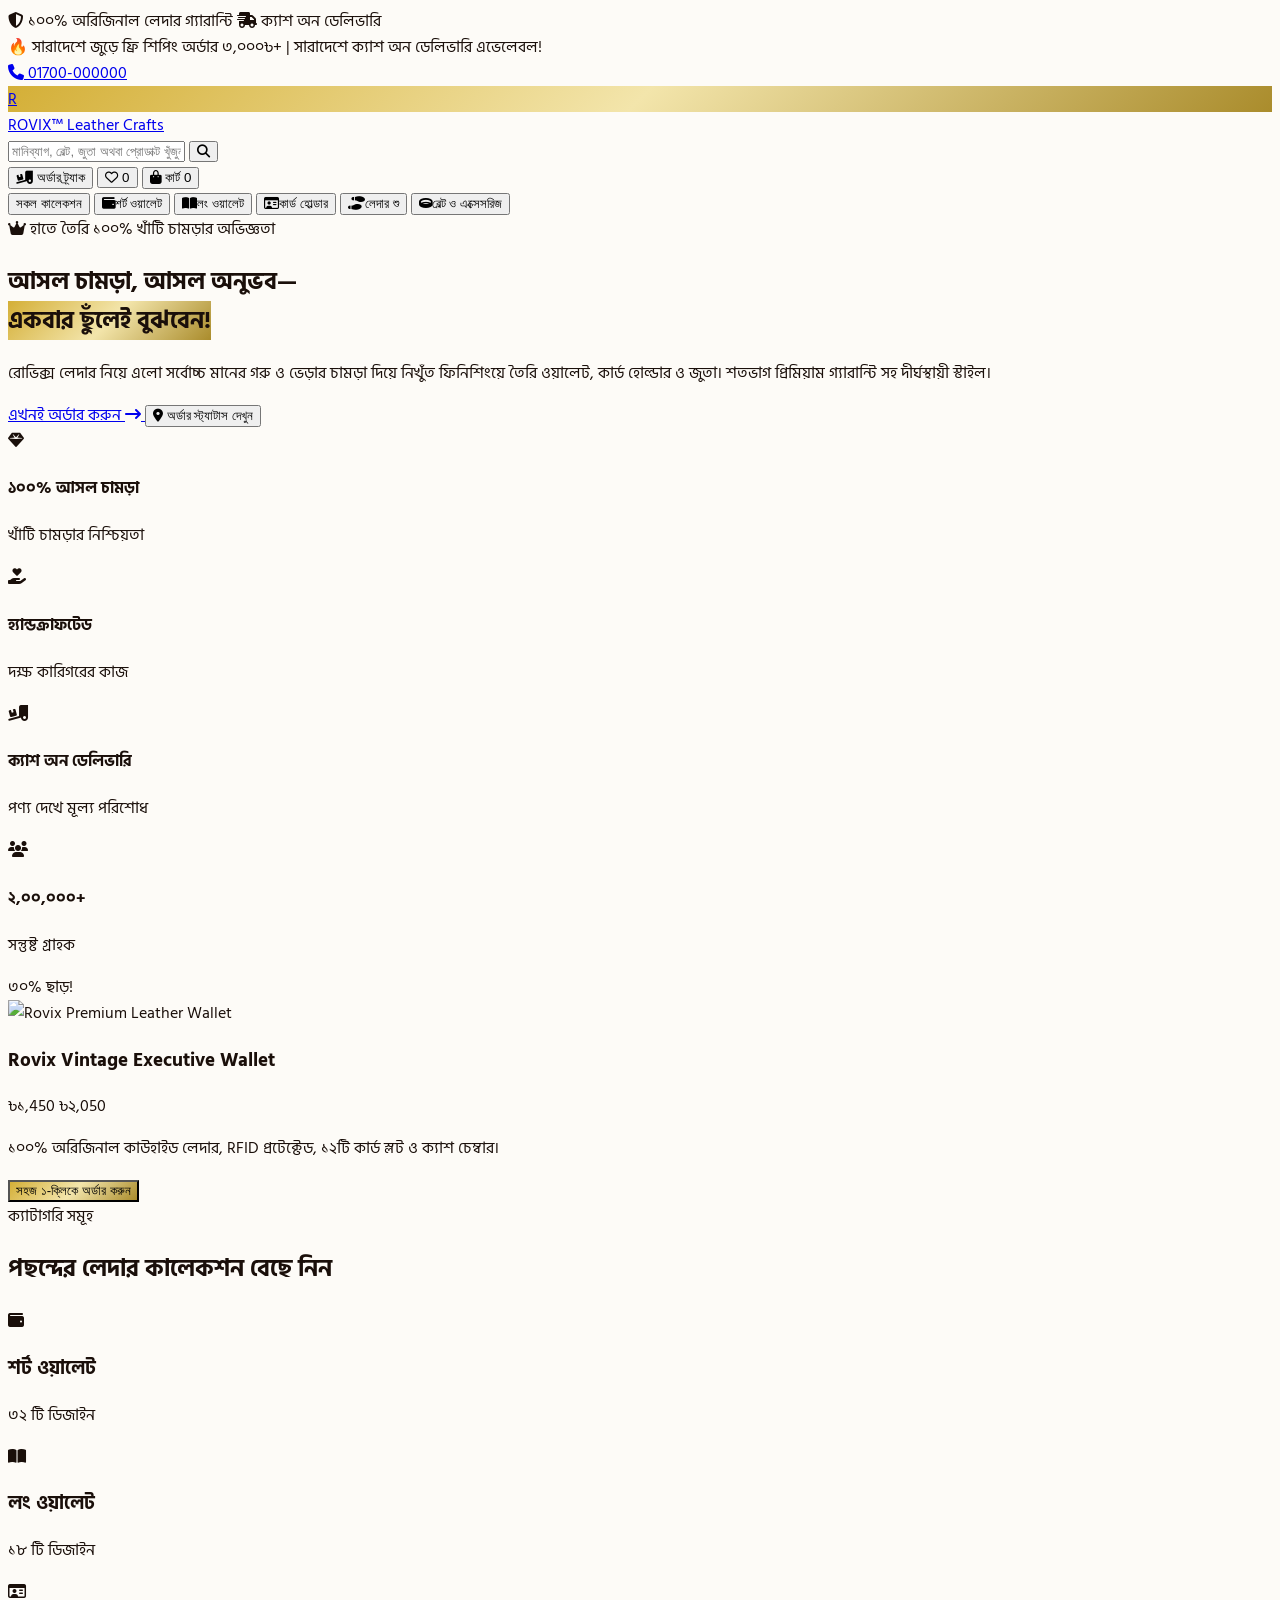
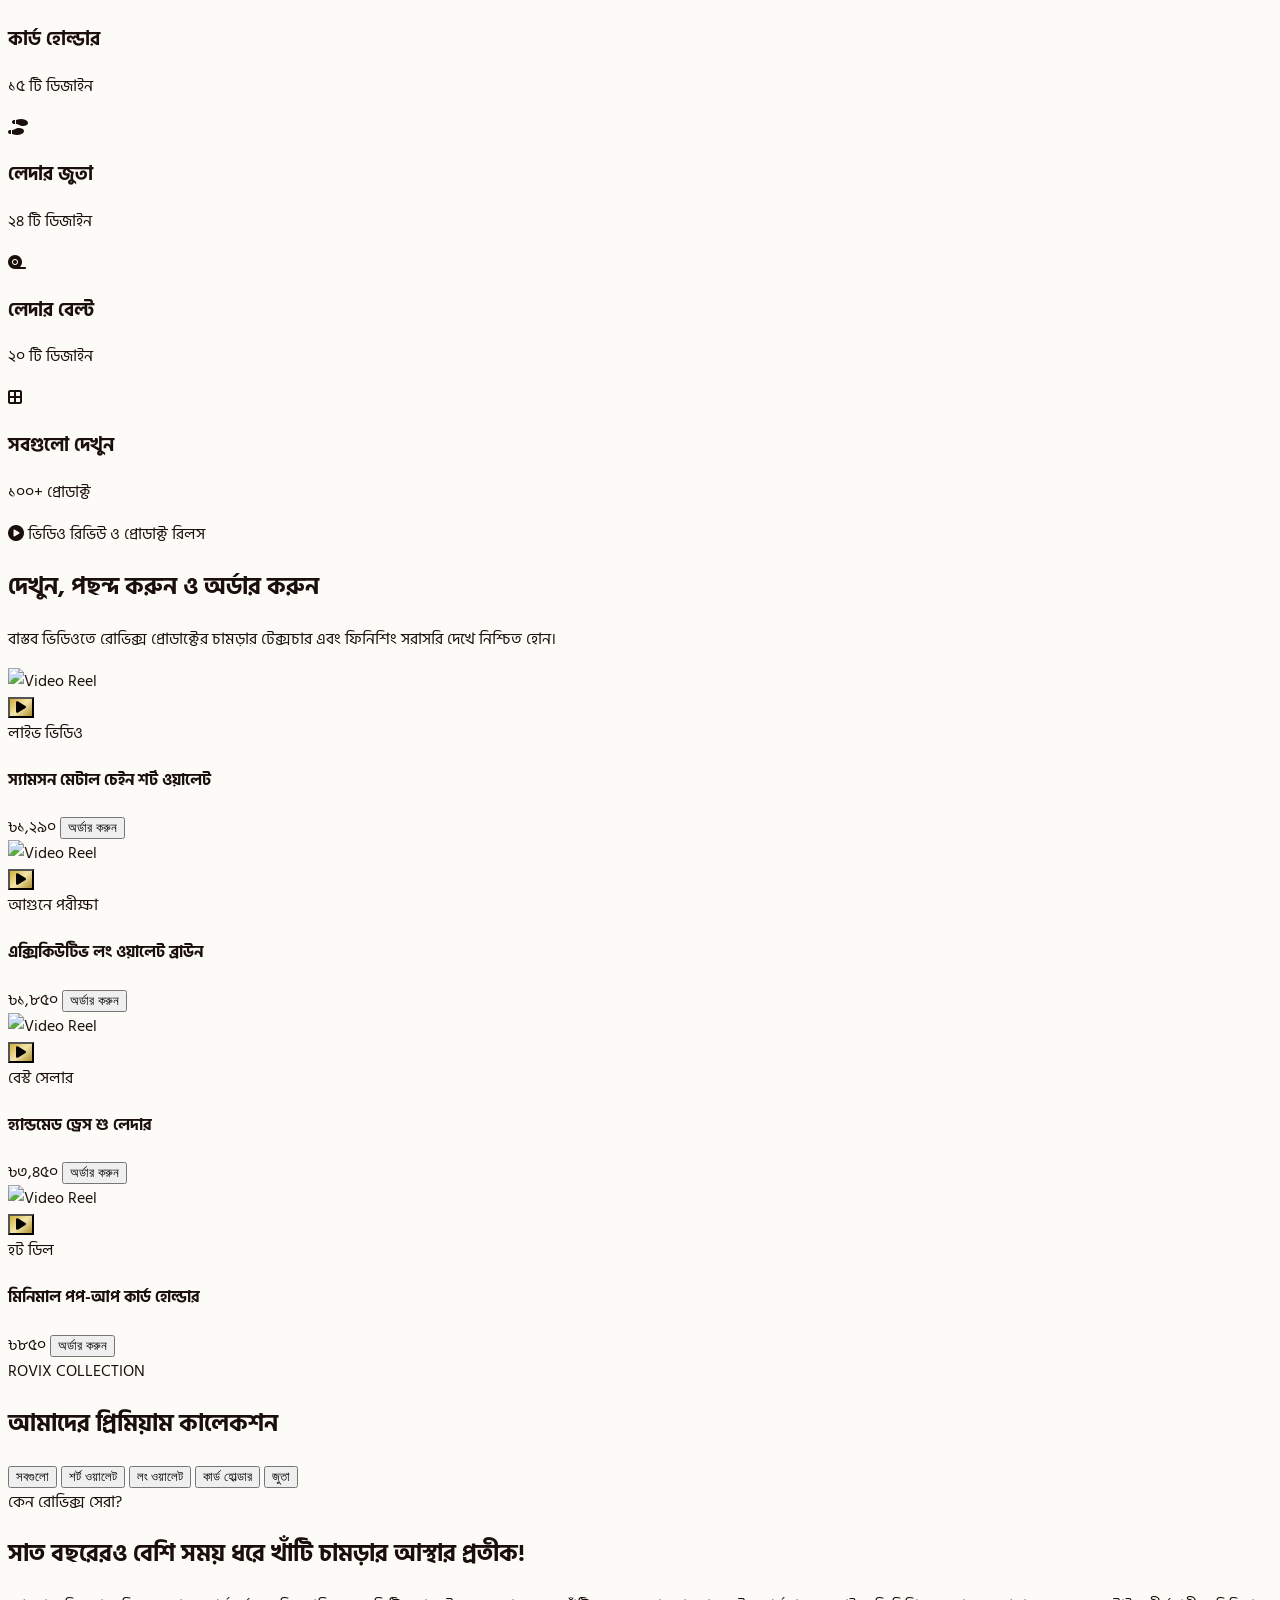
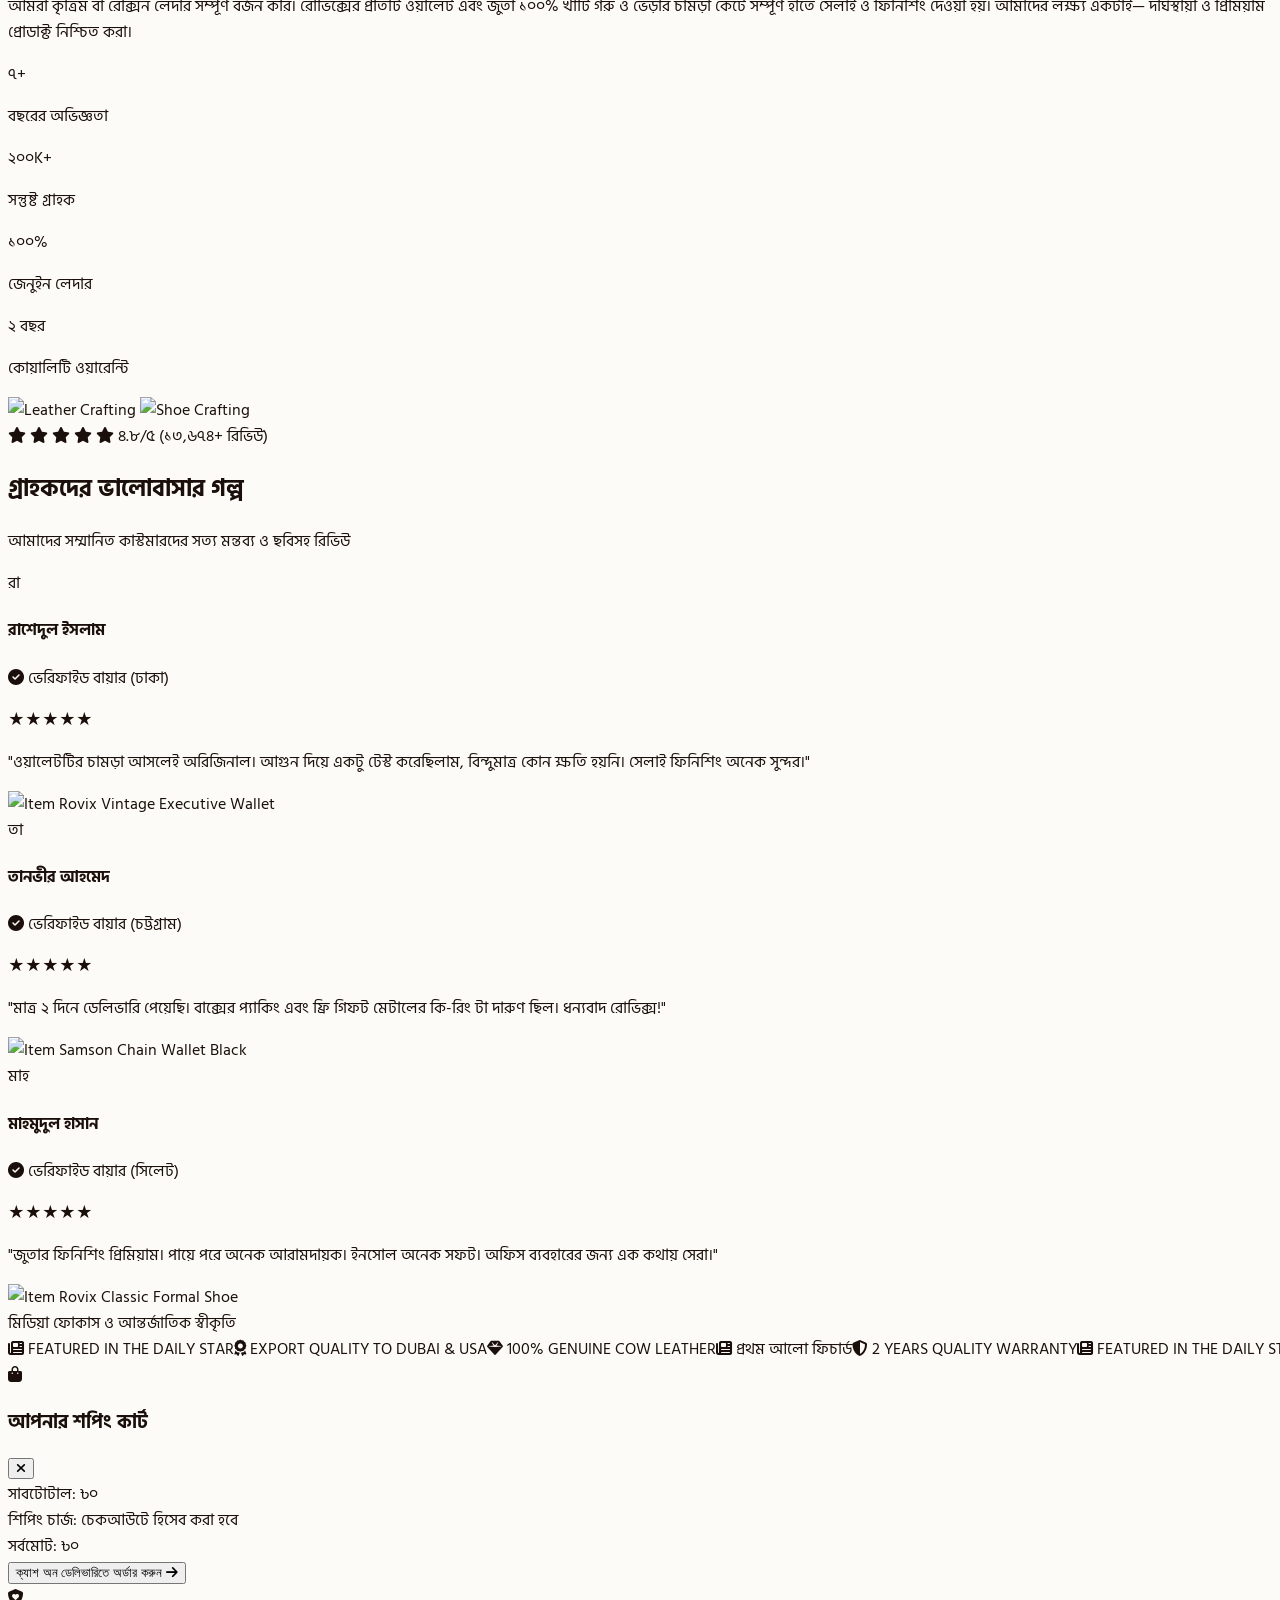
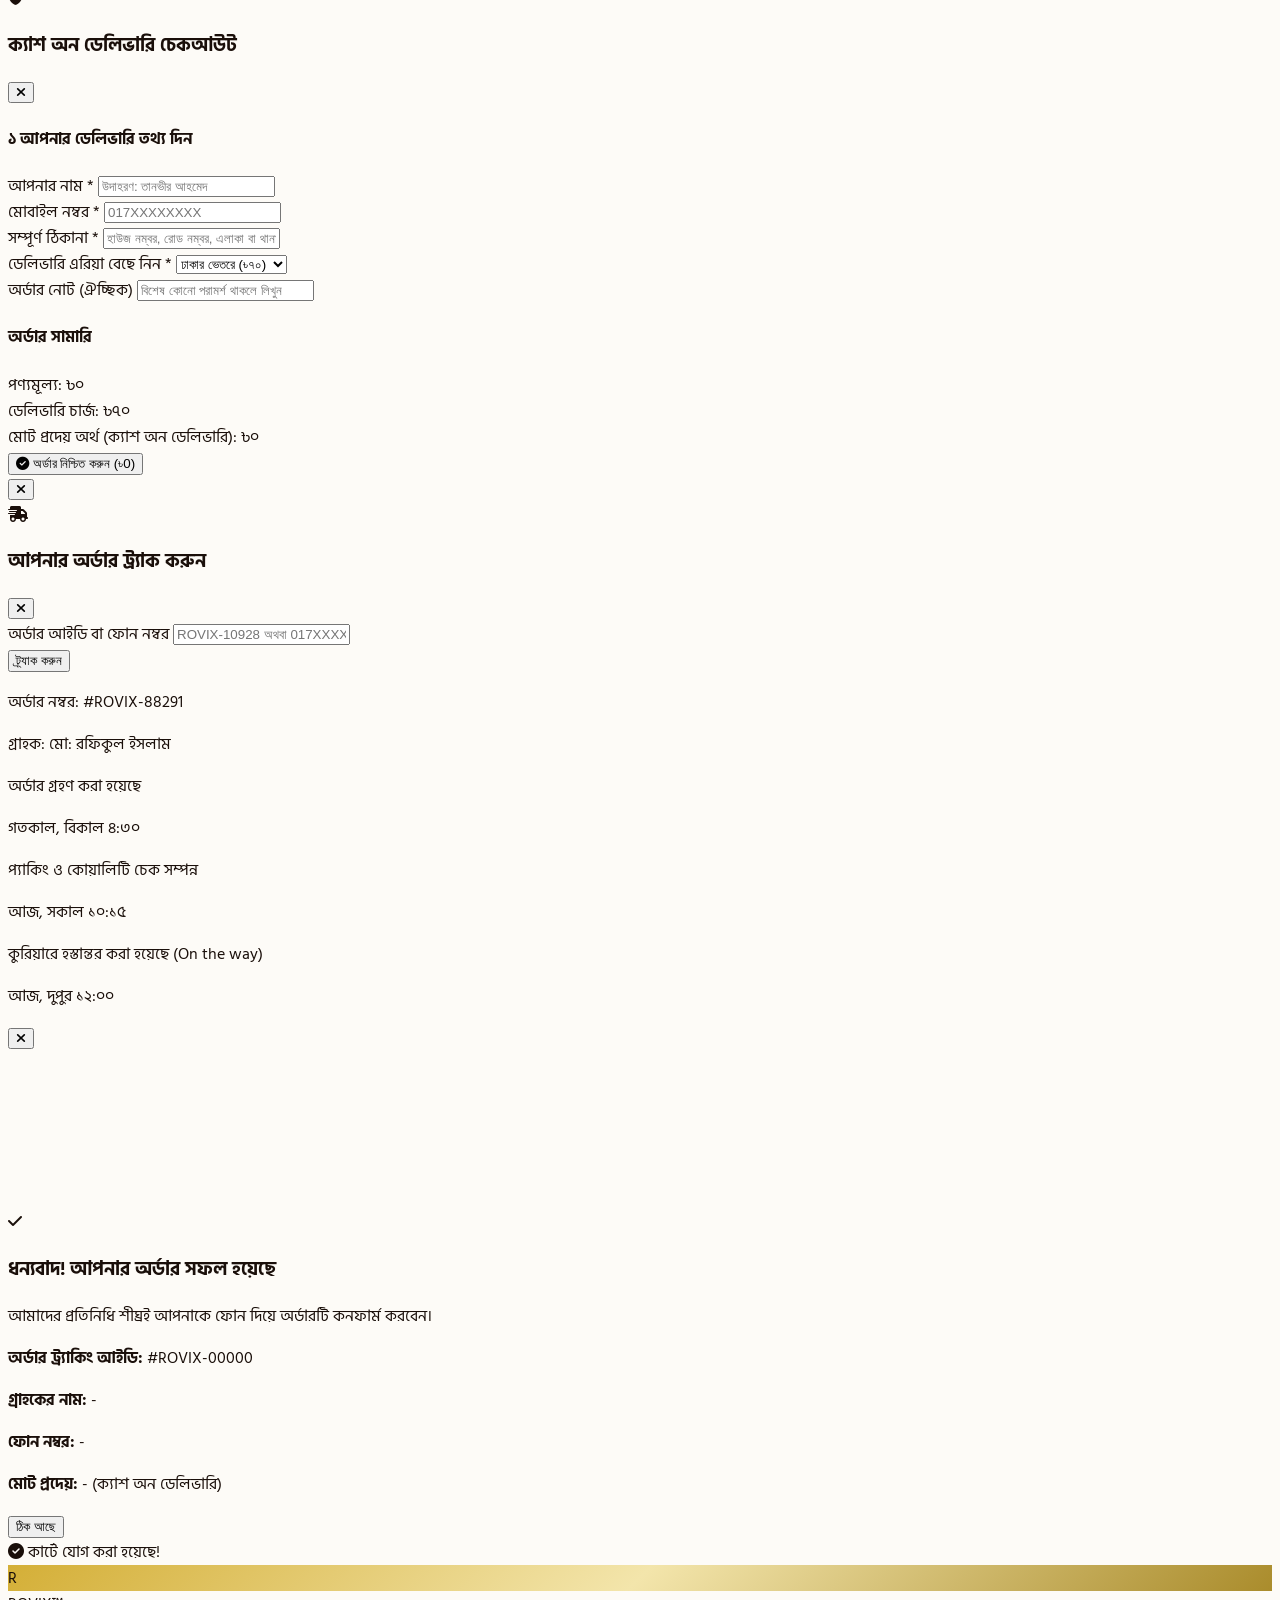
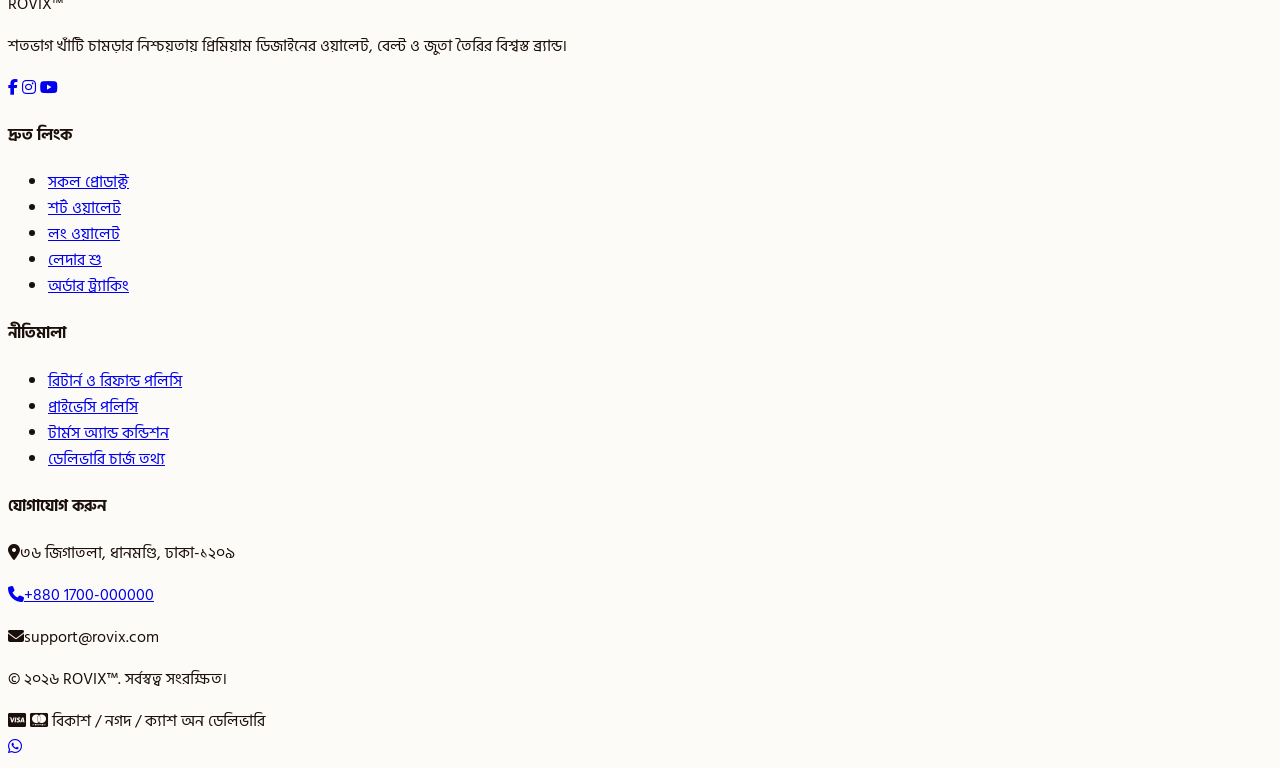
==== commit 0d95915b: "Update index.html" ====
--- a/index.html
+++ b/index.html
@@ -8,7 +8,7 @@
     <script src="https://cdn.tailwindcss.com"></script>
     <!-- FontAwesome Icons -->
     <link rel="stylesheet" href="https://cdnjs.cloudflare.com/ajax/libs/font-awesome/6.4.0/css/all.min.css">
-    <!-- Google Font: Hind Siliguri & Inter -->
+    <!-- Google Font: Hind Siliguri & Inter (Optimized Load) -->
     <link rel="preconnect" href="https://fonts.googleapis.com">
     <link rel="preconnect" href="https://fonts.gstatic.com" crossorigin>
     <link href="https://fonts.googleapis.com/css2?family=Hind+Siliguri:wght@400;500;600;700&family=Inter:wght@300;400;500;600;700;800&display=swap" rel="stylesheet">
@@ -64,7 +64,6 @@
         .leather-gradient {
             background: linear-gradient(135deg, #1a0f0a 0%, #381b07 100%);
         }
-        /* Custom Keyframe Animations */
         @keyframes ticker {
             0% { transform: translateX(0); }
             100% { transform: translateX(-50%); }
@@ -88,7 +87,7 @@
             <span><i class="fa-solid fa-truck-fast text-gold-500 mr-1"></i> ক্যাশ অন ডেলিভারি</span>
         </div>
         <div id="announcementText" class="w-full sm:w-auto text-center font-semibold tracking-wide">
-            🔥 সারাদেশ জুড়ে ফ্রি শিপিং অর্ডার ৩,০০০৳+ | সারাদেশে ক্যাশ অন ডেলিভারি এভেলেবল!
+            🔥 সারাদেশে জুড়ে ফ্রি শিপিং অর্ডার ৩,০০০৳+ | সারাদেশে ক্যাশ অন ডেলিভারি এভেলেবল!
         </div>
         <div class="hidden sm:flex items-center gap-3 text-xs">
             <a id="headerPhone" href="tel:+8801700000000" class="hover:text-gold-500 transition"><i class="fa-solid fa-phone mr-1"></i> 01700-000000</a>
@@ -121,27 +120,21 @@
                         <i class="fa-solid fa-magnifying-glass"></i>
                     </button>
                     
-                    <!-- Quick Live Search Dropdown -->
-                    <div id="searchDropdown" class="hidden absolute left-0 right-0 top-12 bg-leather-900 border border-leather-700 rounded-xl shadow-2xl p-2 z-50 max-h-80 overflow-y-auto">
-                        <!-- Populated by JS -->
-                    </div>
+                    <div id="searchDropdown" class="hidden absolute left-0 right-0 top-12 bg-leather-900 border border-leather-700 rounded-xl shadow-2xl p-2 z-50 max-h-80 overflow-y-auto"></div>
                 </div>
 
                 <!-- Navigation Actions -->
                 <div class="flex items-center gap-3 sm:gap-5">
-                    <!-- Track Order Button -->
                     <button onclick="openModal('trackModal')" class="hidden sm:flex items-center gap-1.5 text-xs font-medium text-amber-200 hover:text-gold-400 bg-leather-800/60 hover:bg-leather-800 px-3 py-2 rounded-lg border border-leather-700 transition">
                         <i class="fa-solid fa-truck-ramp-box text-gold-500"></i>
                         <span>অর্ডার ট্র্যাক</span>
                     </button>
 
-                    <!-- Wishlist Button -->
                     <button onclick="showToast('উইশলিস্টে আপডেট করা হয়েছে!')" class="relative p-2 text-gray-300 hover:text-gold-400 transition">
                         <i class="fa-regular fa-heart text-xl"></i>
                         <span id="wishlistCount" class="absolute -top-1 -right-1 bg-gold-500 text-leather-900 font-bold text-[10px] w-4 h-4 rounded-full flex items-center justify-center">0</span>
                     </button>
 
-                    <!-- Cart Drawer Trigger Button -->
                     <button onclick="toggleCartDrawer()" class="relative flex items-center gap-2 bg-gradient-to-r from-gold-600 to-gold-500 hover:from-gold-500 hover:to-gold-400 text-leather-900 px-4 py-2 rounded-full font-bold text-sm shadow-lg hover:shadow-gold-500/20 transition transform active:scale-95">
                         <i class="fa-solid fa-bag-shopping text-base"></i>
                         <span class="hidden sm:inline">কার্ট</span>
@@ -193,7 +186,6 @@
                             </button>
                         </div>
 
-                        <!-- Trust Badge Grid -->
                         <div class="grid grid-cols-2 sm:grid-cols-4 gap-4 pt-6 border-t border-leather-800">
                             <div class="flex items-center gap-3">
                                 <div class="w-10 h-10 rounded-full bg-leather-800 border border-gold-500/30 flex items-center justify-center text-gold-400 shrink-0">
@@ -234,7 +226,6 @@
                         </div>
                     </div>
 
-                    <!-- Hero Visual Showcase Card -->
                     <div class="lg:col-span-5 relative">
                         <div class="relative mx-auto max-w-md lg:max-w-none">
                             <div class="absolute -inset-1 gold-gradient rounded-3xl blur opacity-30 animate-pulse"></div>
@@ -242,7 +233,7 @@
                                 <div class="absolute top-4 right-4 bg-red-600 text-white font-black text-xs px-3 py-1 rounded-full uppercase tracking-widest shadow">
                                     ৩০% ছাড়!
                                 </div>
-                                <img id="heroProductImage" src="https://images.unsplash.com/photo-1627123424574-724758594e93?auto=format&fit=crop&w=800&q=80" alt="Rovix Premium Leather Wallet" class="w-full h-72 sm:h-80 object-cover rounded-2xl shadow-md transition duration-500 hover:scale-105">
+                                <img id="heroProductImage" src="https://images.unsplash.com/photo-1627123424574-724758594e93?auto=format&fit=crop&w=800&q=80" alt="Rovix Premium Leather Wallet" class="w-full h-72 sm:h-80 object-cover rounded-2xl shadow-md transition duration-500 hover:scale-105" loading="lazy">
                                 <div class="mt-5 space-y-2">
                                     <div class="flex justify-between items-baseline">
                                         <h3 class="text-lg font-bold text-white">Rovix Vintage Executive Wallet</h3>
@@ -335,13 +326,10 @@
                     <p class="text-gray-400 text-sm max-w-md">বাস্তব ভিডিওতে রোভিক্স প্রোডাক্টের চামড়ার টেক্সচার এবং ফিনিশিং সরাসরি দেখে নিশ্চিত হোন।</p>
                 </div>
 
-                <!-- Video Cards Slider/Grid -->
                 <div class="grid grid-cols-2 sm:grid-cols-2 md:grid-cols-4 gap-4">
-                    
-                    <!-- Reel 1 -->
                     <div class="relative rounded-2xl overflow-hidden bg-leather-800 border border-leather-700 shadow-xl group">
                         <div class="aspect-[9/14] bg-leather-900 relative">
-                            <img src="https://images.unsplash.com/photo-1553062407-98eeb64c6a62?auto=format&fit=crop&w=600&q=80" alt="Video Reel" class="w-full h-full object-cover group-hover:scale-105 transition duration-500 opacity-80">
+                            <img src="https://images.unsplash.com/photo-1553062407-98eeb64c6a62?auto=format&fit=crop&w=600&q=80" alt="Video Reel" class="w-full h-full object-cover group-hover:scale-105 transition duration-500 opacity-80" loading="lazy">
                             <div class="absolute inset-0 bg-gradient-to-t from-leather-900 via-transparent to-transparent"></div>
                             
                             <button onclick="playVideoModal('https://www.youtube.com/embed/dQw4w9WgXcQ')" class="absolute inset-0 m-auto w-12 h-12 rounded-full gold-gradient text-leather-900 flex items-center justify-center text-xl shadow-lg transform group-hover:scale-110 transition">
@@ -361,10 +349,9 @@
                         </div>
                     </div>
 
-                    <!-- Reel 2 -->
                     <div class="relative rounded-2xl overflow-hidden bg-leather-800 border border-leather-700 shadow-xl group">
                         <div class="aspect-[9/14] bg-leather-900 relative">
-                            <img src="https://images.unsplash.com/photo-1608256246200-53e635b5b65f?auto=format&fit=crop&w=600&q=80" alt="Video Reel" class="w-full h-full object-cover group-hover:scale-105 transition duration-500 opacity-80">
+                            <img src="https://images.unsplash.com/photo-1608256246200-53e635b5b65f?auto=format&fit=crop&w=600&q=80" alt="Video Reel" class="w-full h-full object-cover group-hover:scale-105 transition duration-500 opacity-80" loading="lazy">
                             <div class="absolute inset-0 bg-gradient-to-t from-leather-900 via-transparent to-transparent"></div>
                             
                             <button onclick="playVideoModal('https://www.youtube.com/embed/dQw4w9WgXcQ')" class="absolute inset-0 m-auto w-12 h-12 rounded-full gold-gradient text-leather-900 flex items-center justify-center text-xl shadow-lg transform group-hover:scale-110 transition">
@@ -384,10 +371,9 @@
                         </div>
                     </div>
 
-                    <!-- Reel 3 -->
                     <div class="relative rounded-2xl overflow-hidden bg-leather-800 border border-leather-700 shadow-xl group">
                         <div class="aspect-[9/14] bg-leather-900 relative">
-                            <img src="https://images.unsplash.com/photo-1543163521-1bf539c55dd2?auto=format&fit=crop&w=600&q=80" alt="Video Reel" class="w-full h-full object-cover group-hover:scale-105 transition duration-500 opacity-80">
+                            <img src="https://images.unsplash.com/photo-1543163521-1bf539c55dd2?auto=format&fit=crop&w=600&q=80" alt="Video Reel" class="w-full h-full object-cover group-hover:scale-105 transition duration-500 opacity-80" loading="lazy">
                             <div class="absolute inset-0 bg-gradient-to-t from-leather-900 via-transparent to-transparent"></div>
                             
                             <button onclick="playVideoModal('https://www.youtube.com/embed/dQw4w9WgXcQ')" class="absolute inset-0 m-auto w-12 h-12 rounded-full gold-gradient text-leather-900 flex items-center justify-center text-xl shadow-lg transform group-hover:scale-110 transition">
@@ -407,10 +393,9 @@
                         </div>
                     </div>
 
-                    <!-- Reel 4 -->
                     <div class="relative rounded-2xl overflow-hidden bg-leather-800 border border-leather-700 shadow-xl group">
                         <div class="aspect-[9/14] bg-leather-900 relative">
-                            <img src="https://images.unsplash.com/photo-1624222247344-550fb60583dc?auto=format&fit=crop&w=600&q=80" alt="Video Reel" class="w-full h-full object-cover group-hover:scale-105 transition duration-500 opacity-80">
+                            <img src="https://images.unsplash.com/photo-1624222247344-550fb60583dc?auto=format&fit=crop&w=600&q=80" alt="Video Reel" class="w-full h-full object-cover group-hover:scale-105 transition duration-500 opacity-80" loading="lazy">
                             <div class="absolute inset-0 bg-gradient-to-t from-leather-900 via-transparent to-transparent"></div>
                             
                             <button onclick="playVideoModal('https://www.youtube.com/embed/dQw4w9WgXcQ')" class="absolute inset-0 m-auto w-12 h-12 rounded-full gold-gradient text-leather-900 flex items-center justify-center text-xl shadow-lg transform group-hover:scale-110 transition">
@@ -429,12 +414,11 @@
                             </div>
                         </div>
                     </div>
-
                 </div>
             </div>
         </section>
 
-        <!-- Product Showcase Section (Dynamic from Supabase) -->
+        <!-- Product Showcase Section -->
         <section id="products-section" class="py-16 max-w-7xl mx-auto px-4 sm:px-6 lg:px-8">
             <div class="flex flex-col sm:flex-row items-center justify-between border-b border-leather-200 pb-5 mb-8 gap-4">
                 <div>
@@ -442,7 +426,6 @@
                     <h2 class="text-2xl sm:text-3xl font-black text-leather-900">আমাদের প্রিমিয়াম কালেকশন</h2>
                 </div>
 
-                <!-- Product Filters -->
                 <div class="flex items-center gap-2 overflow-x-auto w-full sm:w-auto pb-2 sm:pb-0 hide-scrollbar">
                     <button onclick="filterCategory('all')" class="cat-filter-btn px-4 py-2 rounded-xl text-xs font-bold bg-leather-900 text-white shadow">সবগুলো</button>
                     <button onclick="filterCategory('short-wallet')" class="cat-filter-btn px-4 py-2 rounded-xl text-xs font-bold bg-white text-leather-800 border border-leather-200 hover:bg-leather-100">শর্ট ওয়ালেট</button>
@@ -452,10 +435,7 @@
                 </div>
             </div>
 
-            <!-- Product Grid -->
-            <div id="productGrid" class="grid grid-cols-1 sm:grid-cols-2 md:grid-cols-3 lg:grid-cols-4 gap-6">
-                <!-- Populated via Supabase JS -->
-            </div>
+            <div id="productGrid" class="grid grid-cols-1 sm:grid-cols-2 md:grid-cols-3 lg:grid-cols-4 gap-6"></div>
         </section>
 
         <!-- Craftsmanship & Brand Guarantee Showcase -->
@@ -471,7 +451,6 @@
                             আমরা কৃত্রিম বা রেক্সিন লেদার সম্পূর্ণ বর্জন করি। রোভিক্সের প্রতিটি ওয়ালেট এবং জুতা ১০০% খাঁটি গরু ও ভেড়ার চামড়া কেটে সম্পূর্ণ হাতে সেলাই ও ফিনিশিং দেওয়া হয়। আমাদের লক্ষ্য একটাই— দীর্ঘস্থায়ী ও প্রিমিয়াম প্রোডাক্ট নিশ্চিত করা।
                         </p>
 
-                        <!-- Stats Grid -->
                         <div class="grid grid-cols-2 sm:grid-cols-4 gap-4 pt-4 border-t border-leather-800">
                             <div>
                                 <p class="text-3xl font-black text-gold-400">৭+</p>
@@ -493,8 +472,8 @@
                     </div>
 
                     <div class="grid grid-cols-2 gap-4">
-                        <img src="https://images.unsplash.com/photo-1553062407-98eeb64c6a62?auto=format&fit=crop&w=600&q=80" alt="Leather Crafting" class="rounded-2xl shadow-lg border border-leather-700 h-48 sm:h-64 object-cover w-full">
-                        <img src="https://images.unsplash.com/photo-1543163521-1bf539c55dd2?auto=format&fit=crop&w=600&q=80" alt="Shoe Crafting" class="rounded-2xl shadow-lg border border-leather-700 h-48 sm:h-64 object-cover w-full mt-6">
+                        <img src="https://images.unsplash.com/photo-1553062407-98eeb64c6a62?auto=format&fit=crop&w=600&q=80" alt="Leather Crafting" class="rounded-2xl shadow-lg border border-leather-700 h-48 sm:h-64 object-cover w-full" loading="lazy">
+                        <img src="https://images.unsplash.com/photo-1543163521-1bf539c55dd2?auto=format&fit=crop&w=600&q=80" alt="Shoe Crafting" class="rounded-2xl shadow-lg border border-leather-700 h-48 sm:h-64 object-cover w-full mt-6" loading="lazy">
                     </div>
                 </div>
             </div>
@@ -516,16 +495,12 @@
                     <p class="text-gray-600 text-xs sm:text-sm mt-1">আমাদের সম্মানিত কাস্টমারদের সত্য মন্তব্য ও ছবিসহ রিভিউ</p>
                 </div>
 
-                <!-- Reviews Grid -->
                 <div class="grid grid-cols-1 md:grid-cols-3 gap-6">
-                    
                     <div class="bg-white p-6 rounded-2xl shadow-sm border border-leather-200/70 relative flex flex-col justify-between">
                         <div>
                             <div class="flex items-center justify-between mb-3">
                                 <div class="flex items-center gap-3">
-                                    <div class="w-10 h-10 rounded-full bg-leather-800 text-gold-400 font-bold flex items-center justify-center">
-                                        রা
-                                    </div>
+                                    <div class="w-10 h-10 rounded-full bg-leather-800 text-gold-400 font-bold flex items-center justify-center">রা</div>
                                     <div>
                                         <h4 class="font-bold text-sm text-leather-900">রাশেদুল ইসলাম</h4>
                                         <p class="text-[10px] text-green-600 font-semibold"><i class="fa-solid fa-circle-check"></i> ভেরিফাইড বায়ার (ঢাকা)</p>
@@ -538,7 +513,7 @@
                             </p>
                         </div>
                         <div class="border-t pt-3 border-leather-100 flex items-center gap-3">
-                            <img src="https://images.unsplash.com/photo-1627123424574-724758594e93?auto=format&fit=crop&w=100&q=80" class="w-10 h-10 rounded-md object-cover border" alt="Item">
+                            <img src="https://images.unsplash.com/photo-1627123424574-724758594e93?auto=format&fit=crop&w=100&q=80" class="w-10 h-10 rounded-md object-cover border" alt="Item" loading="lazy">
                             <span class="text-[11px] font-medium text-leather-800 truncate">Rovix Vintage Executive Wallet</span>
                         </div>
                     </div>
@@ -547,9 +522,7 @@
                         <div>
                             <div class="flex items-center justify-between mb-3">
                                 <div class="flex items-center gap-3">
-                                    <div class="w-10 h-10 rounded-full bg-leather-800 text-gold-400 font-bold flex items-center justify-center">
-                                        তা
-                                    </div>
+                                    <div class="w-10 h-10 rounded-full bg-leather-800 text-gold-400 font-bold flex items-center justify-center">তা</div>
                                     <div>
                                         <h4 class="font-bold text-sm text-leather-900">তানভীর আহমেদ</h4>
                                         <p class="text-[10px] text-green-600 font-semibold"><i class="fa-solid fa-circle-check"></i> ভেরিফাইড বায়ার (চট্টগ্রাম)</p>
@@ -562,7 +535,7 @@
                             </p>
                         </div>
                         <div class="border-t pt-3 border-leather-100 flex items-center gap-3">
-                            <img src="https://images.unsplash.com/photo-1553062407-98eeb64c6a62?auto=format&fit=crop&w=100&q=80" class="w-10 h-10 rounded-md object-cover border" alt="Item">
+                            <img src="https://images.unsplash.com/photo-1553062407-98eeb64c6a62?auto=format&fit=crop&w=100&q=80" class="w-10 h-10 rounded-md object-cover border" alt="Item" loading="lazy">
                             <span class="text-[11px] font-medium text-leather-800 truncate">Samson Chain Wallet Black</span>
                         </div>
                     </div>
@@ -571,9 +544,7 @@
                         <div>
                             <div class="flex items-center justify-between mb-3">
                                 <div class="flex items-center gap-3">
-                                    <div class="w-10 h-10 rounded-full bg-leather-800 text-gold-400 font-bold flex items-center justify-center">
-                                        মাহ
-                                    </div>
+                                    <div class="w-10 h-10 rounded-full bg-leather-800 text-gold-400 font-bold flex items-center justify-center">মাহ</div>
                                     <div>
                                         <h4 class="font-bold text-sm text-leather-900">মাহমুদুল হাসান</h4>
                                         <p class="text-[10px] text-green-600 font-semibold"><i class="fa-solid fa-circle-check"></i> ভেরিফাইড বায়ার (সিলেট)</p>
@@ -586,16 +557,15 @@
                             </p>
                         </div>
                         <div class="border-t pt-3 border-leather-100 flex items-center gap-3">
-                            <img src="https://images.unsplash.com/photo-1543163521-1bf539c55dd2?auto=format&fit=crop&w=100&q=80" class="w-10 h-10 rounded-md object-cover border" alt="Item">
+                            <img src="https://images.unsplash.com/photo-1543163521-1bf539c55dd2?auto=format&fit=crop&w=100&q=80" class="w-10 h-10 rounded-md object-cover border" alt="Item" loading="lazy">
                             <span class="text-[11px] font-medium text-leather-800 truncate">Rovix Classic Formal Shoe</span>
                         </div>
                     </div>
-
                 </div>
             </div>
         </section>
 
-        <!-- International Press & Ticker Section -->
+        <!-- Ticker Section -->
         <section class="bg-leather-900 text-amber-200 py-6 overflow-hidden border-t border-b border-gold-500/20">
             <div class="max-w-7xl mx-auto px-4 text-center mb-3">
                 <span class="text-[11px] uppercase tracking-widest text-gold-400 font-bold">মিডিয়া ফোকাস ও আন্তর্জাতিক স্বীকৃতি</span>
@@ -621,8 +591,6 @@
 
         <div class="fixed inset-y-0 right-0 max-w-full flex pl-10">
             <div class="w-screen max-w-md bg-white text-leather-900 shadow-2xl flex flex-col justify-between">
-                
-                <!-- Drawer Header -->
                 <div class="p-5 bg-leather-900 text-white flex items-center justify-between border-b border-leather-800">
                     <div class="flex items-center gap-2">
                         <i class="fa-solid fa-bag-shopping text-gold-400 text-xl"></i>
@@ -633,12 +601,8 @@
                     </button>
                 </div>
 
-                <!-- Drawer Cart Items list -->
-                <div id="cartDrawerItems" class="flex-1 overflow-y-auto p-5 space-y-4">
-                    <!-- Populated by JS -->
-                </div>
-
-                <!-- Drawer Footer & Summary -->
+                <div id="cartDrawerItems" class="flex-1 overflow-y-auto p-5 space-y-4"></div>
+
                 <div class="p-5 bg-leather-50 border-t border-leather-200 space-y-3">
                     <div class="flex justify-between text-sm font-medium">
                         <span class="text-gray-600">সাবটোটাল:</span>
@@ -676,8 +640,6 @@
             </div>
 
             <form id="checkoutForm" onsubmit="submitOrder(event)" class="p-5 sm:p-6 space-y-5">
-                
-                <!-- Delivery Details Form -->
                 <div class="space-y-4">
                     <h4 class="font-bold text-sm text-leather-900 border-b pb-2 border-leather-200 flex items-center gap-2">
                         <span class="w-5 h-5 rounded-full bg-gold-500 text-leather-900 font-extrabold text-xs flex items-center justify-center">১</span>
@@ -715,12 +677,9 @@
                     </div>
                 </div>
 
-                <!-- Order Summary Table -->
                 <div class="bg-leather-50 p-4 rounded-xl border border-leather-200/80 space-y-2">
                     <h4 class="font-bold text-xs uppercase tracking-wider text-leather-800 mb-2">অর্ডার সামারি</h4>
-                    <div id="checkoutSummaryItems" class="space-y-1.5 text-xs text-gray-700 max-h-32 overflow-y-auto">
-                        <!-- Populated dynamically -->
-                    </div>
+                    <div id="checkoutSummaryItems" class="space-y-1.5 text-xs text-gray-700 max-h-32 overflow-y-auto"></div>
                     <div class="border-t border-leather-200 pt-2 flex justify-between text-xs text-gray-600">
                         <span>পণ্যমূল্য:</span>
                         <span id="checkoutSubtotal">৳০</span>
@@ -735,7 +694,6 @@
                     </div>
                 </div>
 
-                <!-- Submit Button -->
                 <button type="submit" class="w-full bg-gradient-to-r from-gold-500 to-gold-600 hover:from-gold-400 hover:to-gold-500 text-leather-900 font-extrabold py-4 rounded-xl shadow-xl transition transform active:scale-95 text-base flex items-center justify-center gap-2">
                     <i class="fa-solid fa-check-circle"></i>
                     <span>অর্ডার নিশ্চিত করুন (৳<span id="btnTotal">0</span>)</span>
@@ -750,9 +708,7 @@
             <button onclick="closeModal('quickViewModal')" class="absolute top-4 right-4 z-10 w-8 h-8 bg-leather-900/70 text-white rounded-full flex items-center justify-center hover:bg-leather-900">
                 <i class="fa-solid fa-xmark"></i>
             </button>
-            <div id="quickViewContent" class="p-6">
-                <!-- Dynamically Populated -->
-            </div>
+            <div id="quickViewContent" class="p-6"></div>
         </div>
     </div>
 
@@ -770,7 +726,7 @@
             </div>
             <div class="p-6 space-y-4">
                 <div>
-                    <label class="block text-xs font-bold text-gray-700 mb-1">অর্ডার আইকন বা ফোন নম্বর</label>
+                    <label class="block text-xs font-bold text-gray-700 mb-1">অর্ডার আইডি বা ফোন নম্বর</label>
                     <input type="text" id="trackInput" placeholder="ROVIX-10928 অথবা 017XXXXXXXX" class="w-full border border-gray-300 rounded-lg p-2.5 text-sm focus:ring-2 focus:ring-gold-500 focus:outline-none">
                 </div>
                 <button onclick="simulateTracking()" class="w-full bg-gold-500 hover:bg-gold-400 text-leather-900 font-bold py-3 rounded-lg transition text-sm">
@@ -782,7 +738,6 @@
                         <p class="font-bold text-leather-900">অর্ডার নম্বর: #ROVIX-88291</p>
                         <p class="text-gray-600">গ্রাহক: মো: রফিকুল ইসলাম</p>
                     </div>
-                    <!-- Status Timeline -->
                     <div class="space-y-3 relative pl-6 border-l-2 border-gold-500 text-xs">
                         <div class="relative">
                             <span class="absolute -left-[31px] top-0 w-4 h-4 bg-gold-500 rounded-full border-2 border-white"></span>
@@ -797,7 +752,7 @@
                         <div class="relative">
                             <span class="absolute -left-[31px] top-0 w-4 h-4 bg-gold-500 rounded-full border-2 border-white animate-ping"></span>
                             <p class="font-bold text-green-600">কুরিয়ারে হস্তান্তর করা হয়েছে (On the way)</p>
-                            <p class="text-[10px] text-gray-500">আজ, দুপুর ১২:০০ (Steadfast Courier)</p>
+                            <p class="text-[10px] text-gray-500">আজ, দুপুর ১২:০০</p>
                         </div>
                     </div>
                 </div>
@@ -849,8 +804,6 @@
     <footer class="bg-leather-900 text-white border-t border-leather-800 pt-12 pb-20 sm:pb-8">
         <div class="max-w-7xl mx-auto px-4 sm:px-6 lg:px-8">
             <div class="grid grid-cols-1 md:grid-cols-4 gap-8 pb-8 border-b border-leather-800">
-                
-                <!-- Col 1 -->
                 <div class="space-y-4">
                     <div class="flex items-center gap-2">
                         <div class="w-8 h-8 rounded gold-gradient flex items-center justify-center text-leather-900 font-extrabold text-lg">R</div>
@@ -860,13 +813,12 @@
                         শতভাগ খাঁটি চামড়ার নিশ্চয়তায় প্রিমিয়াম ডিজাইনের ওয়ালেট, বেল্ট ও জুতা তৈরির বিশ্বস্ত ব্র্যান্ড।
                     </p>
                     <div class="flex gap-3 text-gold-400">
-                        <a href="#" class="w-8 h-8 rounded-full bg-leather-800 hover:bg-gold-500 hover:text-leather-900 flex items-center justify-center transition"><i class="fa-brands fa-facebook-f"></i></a>
-                        <a href="#" class="w-8 h-8 rounded-full bg-leather-800 hover:bg-gold-500 hover:text-leather-900 flex items-center justify-center transition"><i class="fa-brands fa-instagram"></i></a>
-                        <a href="#" class="w-8 h-8 rounded-full bg-leather-800 hover:bg-gold-500 hover:text-leather-900 flex items-center justify-center transition"><i class="fa-brands fa-youtube"></i></a>
-                    </div>
-                </div>
-
-                <!-- Col 2 -->
+                        <a id="footerFacebook" href="#" target="_blank" class="w-8 h-8 rounded-full bg-leather-800 hover:bg-gold-500 hover:text-leather-900 flex items-center justify-center transition"><i class="fa-brands fa-facebook-f"></i></a>
+                        <a id="footerInstagram" href="#" target="_blank" class="w-8 h-8 rounded-full bg-leather-800 hover:bg-gold-500 hover:text-leather-900 flex items-center justify-center transition"><i class="fa-brands fa-instagram"></i></a>
+                        <a id="footerYoutube" href="#" target="_blank" class="w-8 h-8 rounded-full bg-leather-800 hover:bg-gold-500 hover:text-leather-900 flex items-center justify-center transition"><i class="fa-brands fa-youtube"></i></a>
+                    </div>
+                </div>
+
                 <div>
                     <h4 class="font-bold text-sm text-gold-400 mb-4 uppercase tracking-wider">দ্রুত লিংক</h4>
                     <ul class="space-y-2 text-xs text-gray-300">
@@ -878,7 +830,6 @@
                     </ul>
                 </div>
 
-                <!-- Col 3 -->
                 <div>
                     <h4 class="font-bold text-sm text-gold-400 mb-4 uppercase tracking-wider">নীতিমালা</h4>
                     <ul class="space-y-2 text-xs text-gray-300">
@@ -889,16 +840,14 @@
                     </ul>
                 </div>
 
-                <!-- Col 4 -->
                 <div>
                     <h4 class="font-bold text-sm text-gold-400 mb-4 uppercase tracking-wider">যোগাযোগ করুন</h4>
                     <div class="space-y-3 text-xs text-gray-300">
                         <p><i class="fa-solid fa-location-dot text-gold-500 mr-2"></i>৩৬ জিগাতলা, ধানমণ্ডি, ঢাকা-১২০৯</p>
-                        <p><i class="fa-solid fa-phone text-gold-500 mr-2"></i>+880 1700-000000 (সকাল ৯টা - রাত ১০টা)</p>
+                        <p><a id="footerPhone" href="tel:+8801700000000" class="hover:text-gold-400"><i class="fa-solid fa-phone text-gold-500 mr-2"></i>+880 1700-000000</a></p>
                         <p><i class="fa-solid fa-envelope text-gold-500 mr-2"></i>support@rovix.com</p>
                     </div>
                 </div>
-
             </div>
 
             <div class="pt-6 flex flex-col sm:flex-row items-center justify-between text-xs text-gray-500 gap-4">
@@ -912,7 +861,7 @@
         </div>
     </footer>
 
-    <!-- Sticky Floating Mobile Quick Actions Button -->
+    <!-- Fixed Floating WhatsApp Quick Action Button (Fixed & Working) -->
     <div class="fixed bottom-4 right-4 z-40 sm:hidden flex flex-col gap-2">
         <a id="whatsappBtn" href="https://wa.me/8801700000000" target="_blank" class="w-12 h-12 rounded-full bg-green-500 text-white flex items-center justify-center text-2xl shadow-2xl border-2 border-white">
             <i class="fa-brands fa-whatsapp"></i>
@@ -926,7 +875,6 @@
         let cart = [];
         let storeSettings = {};
 
-        // App Initialization
         window.onload = async function() {
             products = await fetchProductsFromDB();
             storeSettings = await fetchSettingsFromDB();
@@ -935,7 +883,7 @@
             updateCartUI();
         };
 
-        // Apply Dynamic Settings from DB
+        // Apply Dynamic Settings & Links from Admin/DB
         function applySettings() {
             if(storeSettings.brand_name) {
                 document.getElementById('brandName').innerHTML = storeSettings.brand_name.replace('™', '<span class="text-gold-500">™</span>');
@@ -946,13 +894,25 @@
             if(storeSettings.phone) {
                 document.getElementById('headerPhone').innerHTML = `<i class="fa-solid fa-phone mr-1"></i> ${storeSettings.phone}`;
                 document.getElementById('headerPhone').href = `tel:${storeSettings.phone}`;
+                document.getElementById('footerPhone').innerHTML = `<i class="fa-solid fa-phone text-gold-500 mr-2"></i>${storeSettings.phone}`;
+                document.getElementById('footerPhone').href = `tel:${storeSettings.phone}`;
             }
             if(storeSettings.whatsapp) {
-                document.getElementById('whatsappBtn').href = `https://wa.me/${storeSettings.whatsapp}`;
-            }
-        }
-
-        // Render Product Grid
+                // Ensures WhatsApp number formats correctly for chat URL
+                let cleanWa = storeSettings.whatsapp.replace(/[^0-9]/g, '');
+                document.getElementById('whatsappBtn').href = `https://wa.me/${cleanWa}`;
+            }
+            if(storeSettings.facebook) {
+                document.getElementById('footerFacebook').href = storeSettings.facebook;
+            }
+            if(storeSettings.instagram) {
+                document.getElementById('footerInstagram').href = storeSettings.instagram;
+            }
+            if(storeSettings.youtube) {
+                document.getElementById('footerYoutube').href = storeSettings.youtube;
+            }
+        }
+
         function renderProducts(items) {
             const grid = document.getElementById('productGrid');
             if(items.length === 0) {
@@ -965,7 +925,7 @@
                     <div class="relative overflow-hidden bg-leather-50">
                         ${p.badge ? `<span class="absolute top-3 left-3 z-10 bg-leather-900 text-gold-400 text-[10px] font-extrabold px-2.5 py-1 rounded-full border border-gold-500/30">${p.badge}</span>` : ''}
                         
-                        <img src="${p.image}" alt="${p.name}" class="w-full h-56 object-cover group-hover:scale-105 transition duration-500">
+                        <img src="${p.image}" alt="${p.name}" class="w-full h-56 object-cover group-hover:scale-105 transition duration-500" loading="lazy">
                         
                         <div class="absolute inset-0 bg-black/20 opacity-0 group-hover:opacity-100 transition duration-300 flex items-center justify-center gap-2">
                             <button onclick="openQuickView(${p.id})" class="w-10 h-10 rounded-full bg-white text-leather-900 hover:bg-gold-500 transition flex items-center justify-center shadow-lg" title="Quick View">
@@ -1006,7 +966,6 @@
             `).join('');
         }
 
-        // Category Filter Handling
         function filterCategory(cat) {
             if (cat === 'all') {
                 renderProducts(products);
@@ -1016,7 +975,6 @@
             }
         }
 
-        // Search Bar Functionality
         function handleSearch(query) {
             const dropdown = document.getElementById('searchDropdown');
             if(!query.trim()) {
@@ -1028,7 +986,7 @@
             if(results.length > 0) {
                 dropdown.innerHTML = results.map(p => `
                     <div onclick="openQuickView(${p.id})" class="flex items-center gap-3 p-2 hover:bg-leather-800 rounded-lg cursor-pointer text-white">
-                        <img src="${p.image}" class="w-10 h-10 object-cover rounded">
+                        <img src="${p.image}" class="w-10 h-10 object-cover rounded" loading="lazy">
                         <div class="text-xs">
                             <p class="font-bold">${p.name}</p>
                             <p class="text-gold-400 font-extrabold">৳${p.price}</p>
@@ -1042,7 +1000,6 @@
             }
         }
 
-        // Cart State Logic
         function addToCart(productId) {
             const product = products.find(p => p.id === productId);
             const exist = cart.find(item => item.id === productId);
@@ -1085,7 +1042,7 @@
             } else {
                 cartDrawerItems.innerHTML = cart.map(item => `
                     <div class="flex items-center gap-3 bg-leather-50 p-3 rounded-xl border border-leather-200">
-                        <img src="${item.image}" class="w-14 h-14 object-cover rounded-lg border">
+                        <img src="${item.image}" class="w-14 h-14 object-cover rounded-lg border" loading="lazy">
                         <div class="flex-1">
                             <h4 class="text-xs font-bold text-leather-900 line-clamp-1">${item.name}</h4>
                             <p class="text-xs text-gold-600 font-extrabold mt-0.5">৳${item.price} x ${item.qty}</p>
@@ -1107,11 +1064,9 @@
         }
 
         function toggleCartDrawer() {
-            const drawer = document.getElementById('cartDrawer');
-            drawer.classList.toggle('hidden');
-        }
-
-        // Direct One-Click Checkout
+            document.getElementById('cartDrawer').classList.toggle('hidden');
+        }
+
         function directCheckout(productId) {
             cart = [];
             const p = products.find(item => item.id === productId);
@@ -1148,7 +1103,6 @@
             document.getElementById('btnTotal').innerText = grandTotal.toLocaleString();
         }
 
-        // Real Order Submission to Supabase
         async function submitOrder(e) {
             e.preventDefault();
             const name = document.getElementById('custName').value;
@@ -1161,7 +1115,6 @@
             const orderId = "ROVIX-" + Math.floor(100000 + Math.random() * 900000);
 
             try {
-                // 1. Insert Order into Supabase
                 const { error: ordErr } = await supabaseClient.from('orders').insert([{
                     order_id: orderId,
                     customer_name: name,
@@ -1174,7 +1127,6 @@
                 }]);
                 if(ordErr) throw ordErr;
 
-                // 2. Insert Order Items & Deduct Stock
                 for(let item of cart) {
                     await supabaseClient.from('order_items').insert([{
                         order_id: orderId,
@@ -1203,13 +1155,12 @@
             }
         }
 
-        // Quick View Modal Popup
         function openQuickView(id) {
             const p = products.find(item => item.id === id);
             const content = document.getElementById('quickViewContent');
             content.innerHTML = `
                 <div class="grid grid-cols-1 md:grid-cols-2 gap-6 items-center">
-                    <img src="${p.image}" class="w-full h-72 object-cover rounded-xl border">
+                    <img src="${p.image}" class="w-full h-72 object-cover rounded-xl border" loading="lazy">
                     <div class="space-y-4">
                         <span class="bg-leather-900 text-gold-400 text-xs font-bold px-2.5 py-1 rounded">${p.badge || 'ROVIX'}</span>
                         <h2 class="text-xl font-bold text-leather-900">${p.name}</h2>
@@ -1233,7 +1184,6 @@
             openModal('quickViewModal');
         }
 
-        // Order Tracking Simulation
         function simulateTracking() {
             const val = document.getElementById('trackInput').value;
             if(!val) {
@@ -1243,13 +1193,11 @@
             document.getElementById('trackingResult').classList.remove('hidden');
         }
 
-        // Video Player Modal
         function playVideoModal(url) {
             document.getElementById('videoIframe').src = url;
             openModal('videoModal');
         }
 
-        // Generic Modal Helpers
         function openModal(id) {
             document.getElementById(id).classList.remove('hidden');
         }
@@ -1260,7 +1208,6 @@
             }
         }
 
-        // Toast Notification Helper
         function showToast(msg) {
             const toast = document.getElementById('toast');
             document.getElementById('toastMsg').innerText = msg;
